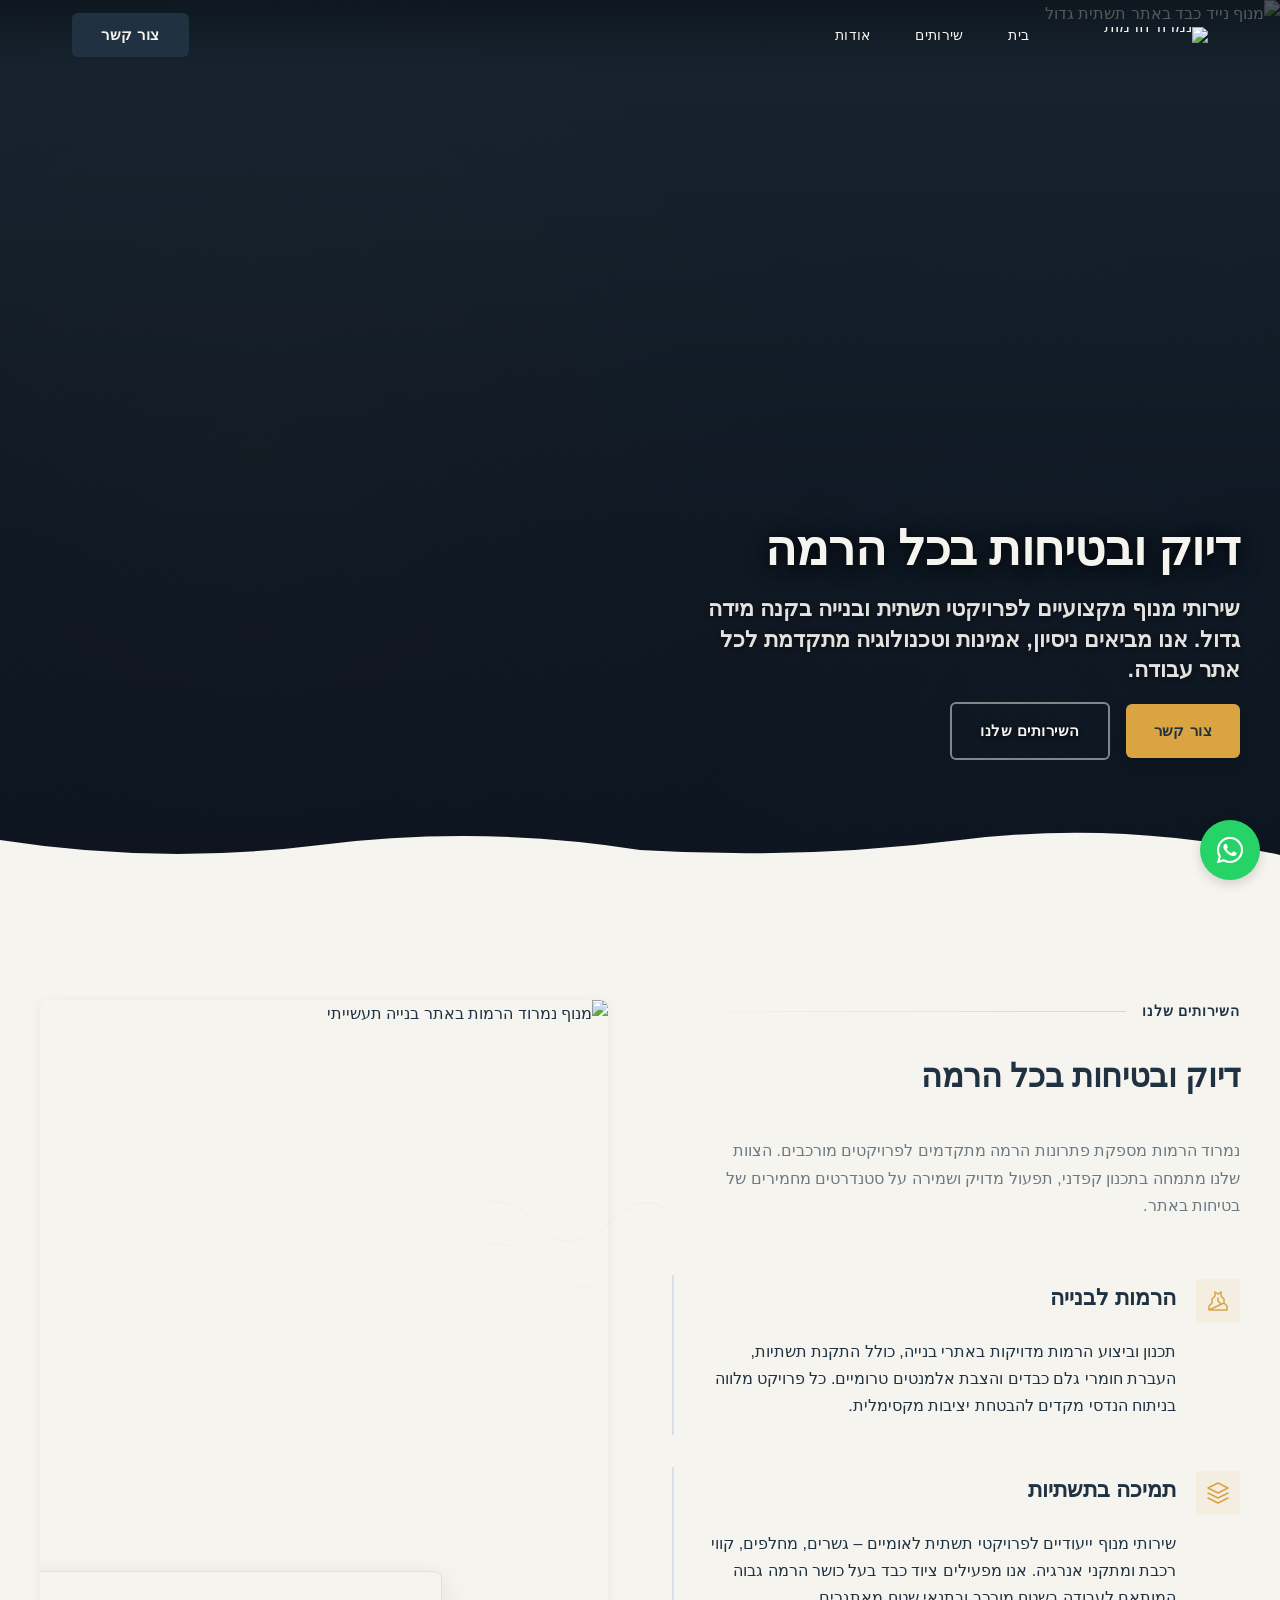
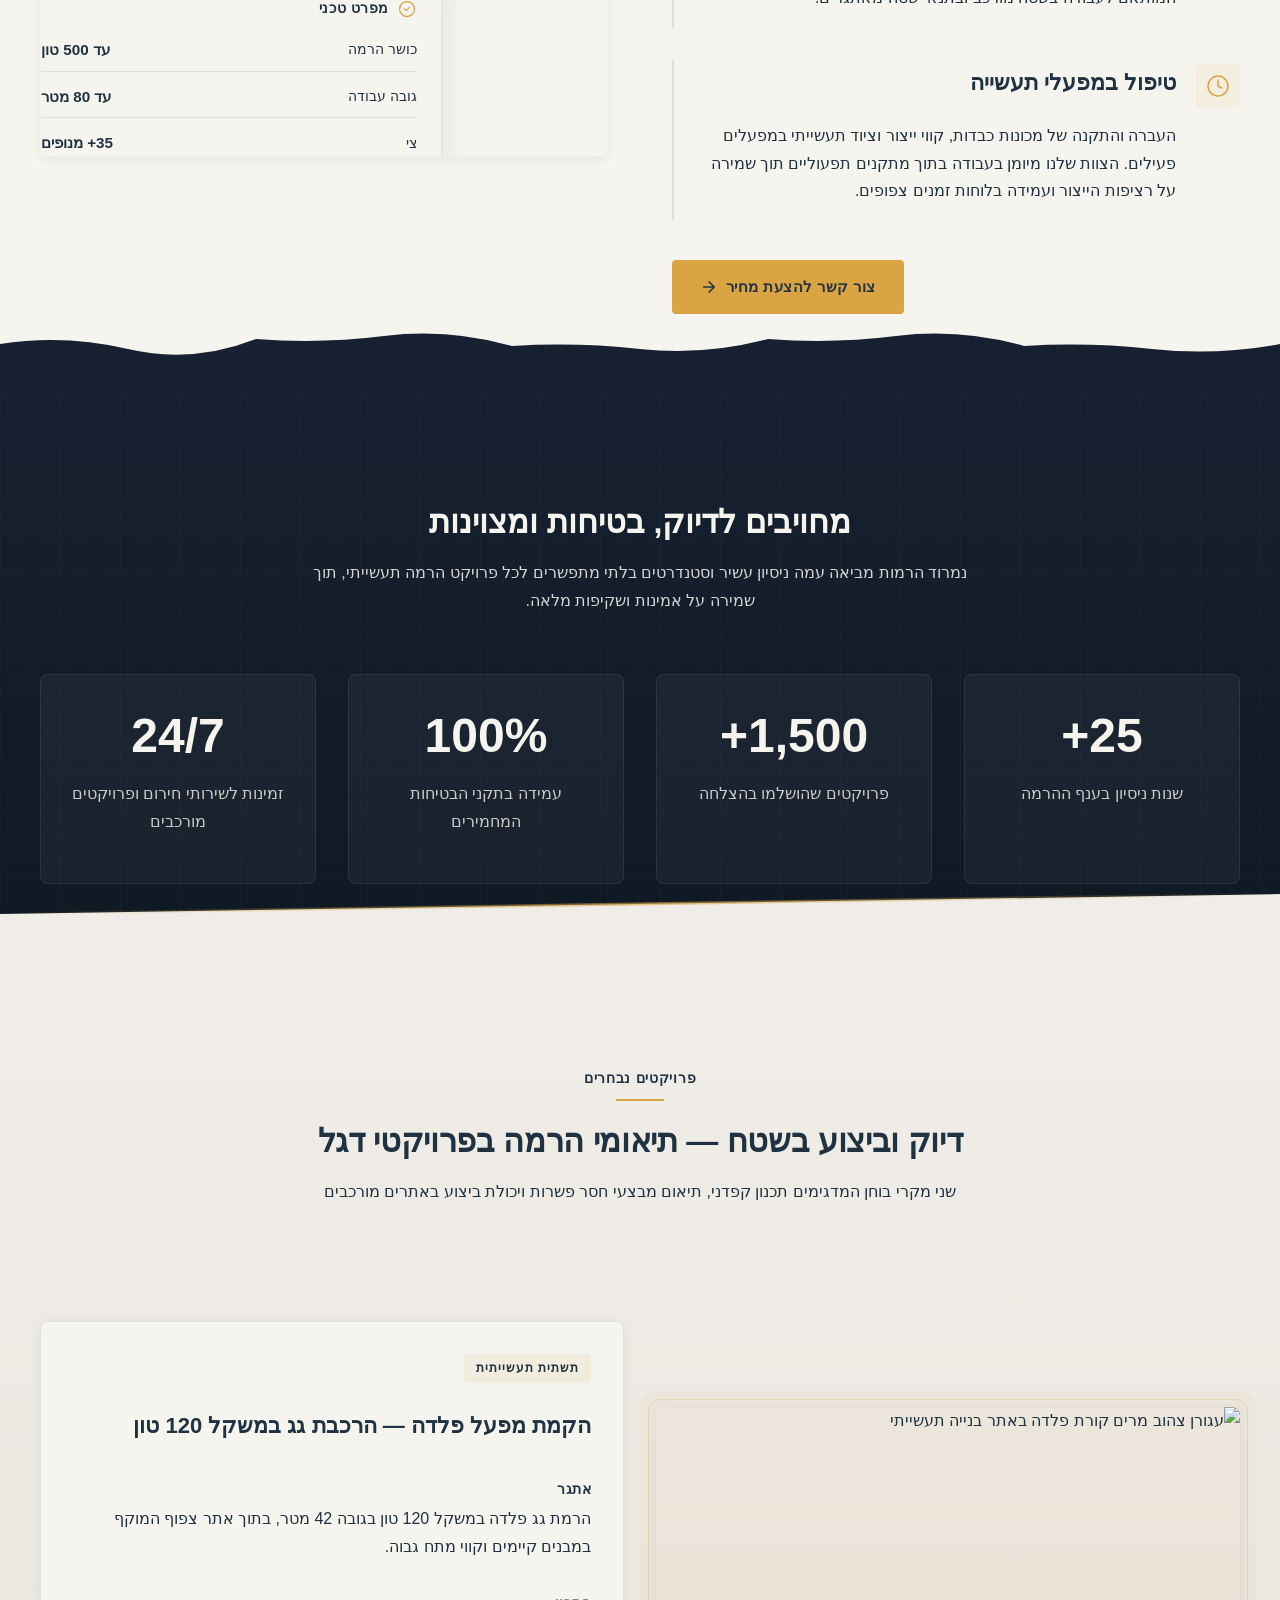
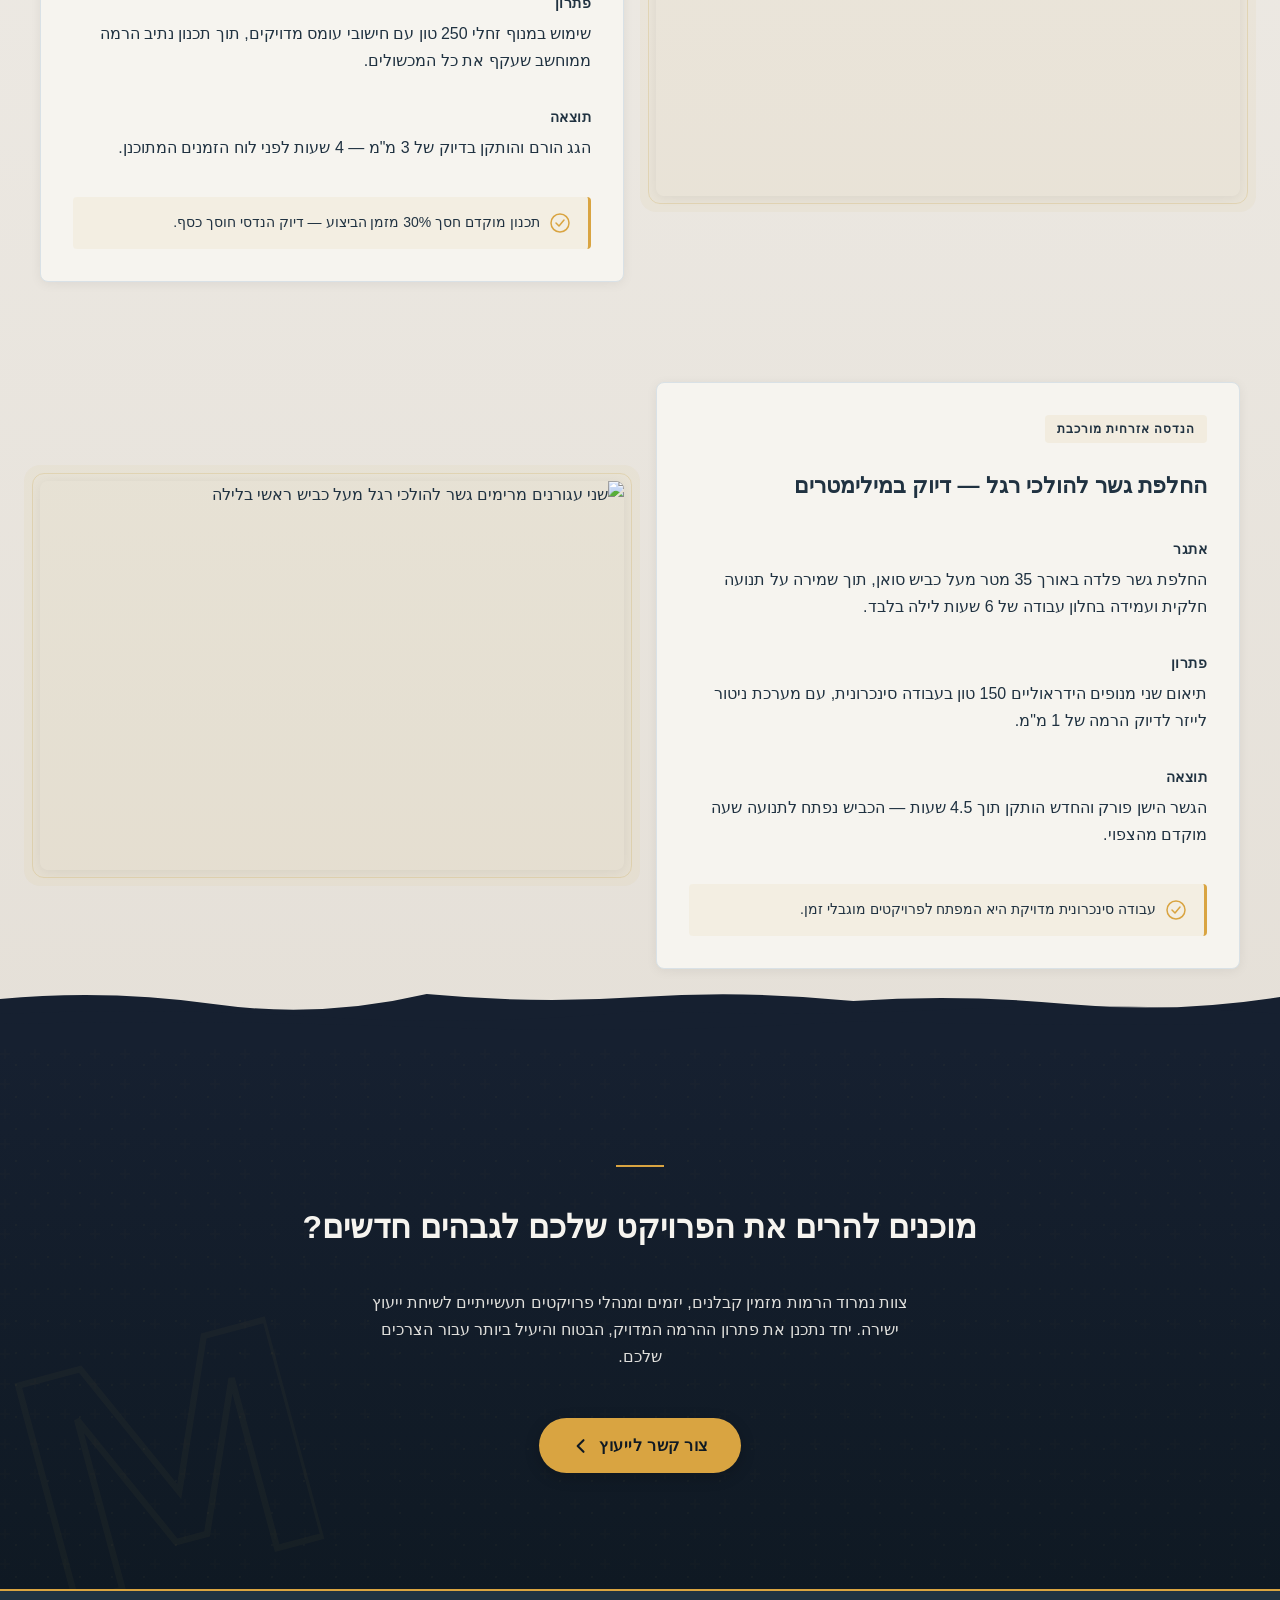
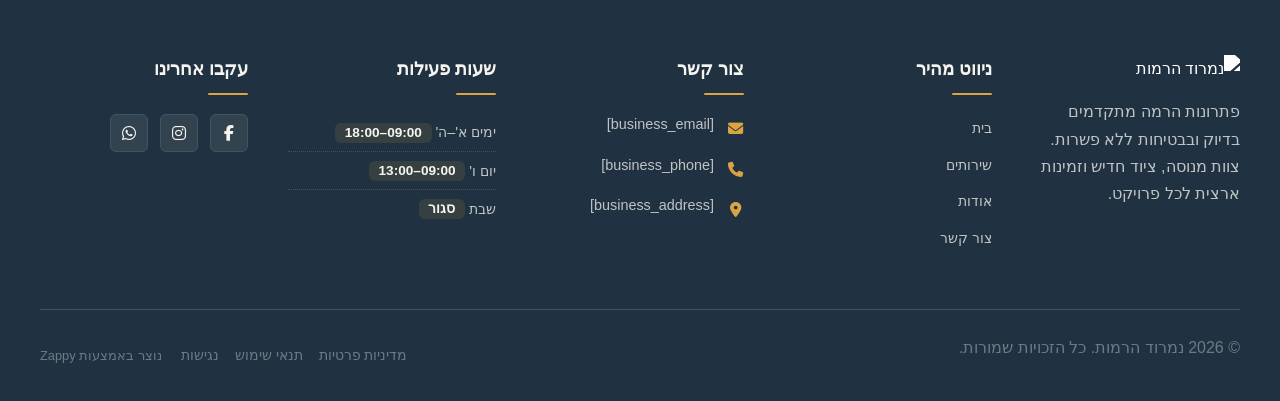
==== public/index.html @ 3853b5ab "Initial website commit" ====
<!doctype html><html dir="rtl" lang="he"><head><meta charset="UTF-8"><meta content="width=device-width,initial-scale=1" name="viewport"><meta content="index, follow" name="robots"><title>הרמה מקצועית בכל גובה — נמרוד הרמות</title><meta content="שירותי עגורן תעשייתיים בדגש על בטיחות ודיוק ללא פשרות. נמרוד הרמות מביאה ניסיון עשיר ופתרונות הרמה מותאמים אישית לכל פרויקט. צרו קשר עוד היום לקבלת הצעת מחיר משתלמת." name="description"><meta content="industrial crane services, שירותי עגורן, הרמות מקצועיות, crane maintenance services, crane and rigging services" name="keywords"><link href="/assets/favicon.ico" rel="icon" type="image/x-icon"><link href="/assets/favicon-16x16.png" rel="icon" type="image/png" sizes="16x16"><link href="/assets/favicon-32x32.png" rel="icon" type="image/png" sizes="32x32"><link href="/assets/favicon-48x48.png" rel="icon" type="image/png" sizes="48x48"><link href="/assets/favicon-192x192.png" rel="icon" type="image/png" sizes="192x192"><link href="/assets/favicon-512x512.png" rel="icon" type="image/png" sizes="512x512"><link href="/assets/apple-touch-icon.png" rel="apple-touch-icon"><script>!function(){"use strict";var t="b3d1b9e7-8349-4e92-a0d1-185c78c007b0",e="https://api.zappy5.com/api/analytics/track",a=18e5,n=2592e6,o=!0,i=!0,r=!0;var s=function(){var e="zappy_visitor_"+t,a=null;try{if(a=localStorage.getItem(e)){var o=JSON.parse(a),i=Date.now();if(i-o.created<n)return o.lastSeen=i,localStorage.setItem(e,JSON.stringify(o)),o.id}}catch(t){console.warn("Zappy Analytics: LocalStorage not available")}var r="zv_"+Date.now()+"_"+Math.random().toString(36).substr(2,9);try{localStorage.setItem(e,JSON.stringify({id:r,created:Date.now(),lastSeen:Date.now()}))}catch(t){}return r}(),c=function(){var e="zappy_session_"+t,n=null;try{if(n=sessionStorage.getItem(e)){var o=JSON.parse(n),i=Date.now();if(i-o.timestamp<a)return o.timestamp=i,sessionStorage.setItem(e,JSON.stringify(o)),o.id}}catch(t){console.warn("Zappy Analytics: SessionStorage not available")}var r="zs_"+Date.now()+"_"+Math.random().toString(36).substr(2,9);try{sessionStorage.setItem(e,JSON.stringify({id:r,timestamp:Date.now()}))}catch(t){}return r}();function l(a,n){n=n||{};var o={website_id:t,event_type:a,page_path:window.location.pathname,referrer:document.referrer||"direct",visitor_id:s,session_id:c,metadata:n};if(navigator.sendBeacon){var i=new Blob([JSON.stringify(o)],{type:"application/json"});navigator.sendBeacon(e,i)}else fetch(e,{method:"POST",headers:{"Content-Type":"application/json"},body:JSON.stringify(o),keepalive:!0}).catch(function(t){console.warn("Zappy Analytics: Failed to track event",t)})}o&&l("pageview",{title:document.title,url:window.location.href}),i&&document.addEventListener("click",function(t){var e=t.target;if("BUTTON"===e.tagName||e.closest("button")){var a="BUTTON"===e.tagName?e:e.closest("button");l("click",{element:"button",text:a.textContent.trim().substring(0,100),id:a.id||null,class:a.className||null})}else if("A"===e.tagName||e.closest("a")){var n="A"===e.tagName?e:e.closest("a");l("navigation",{element:"link",text:n.textContent.trim().substring(0,100),href:n.href,external:n.hostname!==window.location.hostname})}},!0),r&&document.addEventListener("submit",function(t){var e=t.target;l("form_submit",{form_id:e.id||null,form_name:e.name||null,form_action:e.action||null,form_method:e.method||"GET"})},!0);var d=Date.now();window.addEventListener("beforeunload",function(){l("page_unload",{time_on_page:Math.floor((Date.now()-d)/1e3),page_path:window.location.pathname})}),window.zappyAnalytics={track:l,getVisitorId:function(){return s},getSessionId:function(){return c}}}()</script><meta content="הרמה מקצועית בכל גובה — נמרוד הרמות" property="og:title"><meta content="שירותי עגורן תעשייתיים בדגש על בטיחות ודיוק ללא פשרות. נמרוד הרמות מביאה ניסיון עשיר ופתרונות הרמה מותאמים אישית לכל פרויקט. צרו קשר עוד היום לקבלת הצעת מחיר משתלמת." property="og:description"><meta content="summary_large_image" name="twitter:card"><meta content="הרמה מקצועית בכל גובה — נמרוד הרמות" name="twitter:title"><meta content="שירותי עגורן תעשייתיים בדגש על בטיחות ודיוק ללא פשרות. נמרוד הרמות מביאה ניסיון עשיר ופתרונות הרמה מותאמים אישית לכל פרויקט. צרו קשר עוד היום לקבלת הצעת מחיר משתלמת." name="twitter:description"><meta content="website" property="og:type"><meta content="he_IL" property="og:locale"><link href="https://cdnjs.cloudflare.com/ajax/libs/font-awesome/6.4.0/css/all.min.css" rel="stylesheet"><style>.skip-link{position:absolute;top:0;left:0;transform:translateY(-200%);padding:12px 18px;background:var(--bg-dark,#1a1a1a);color:var(--text-light,#fff);font-weight:600;border-radius:0 0 8px 0;z-index:10000}.skip-link:focus{transform:none;outline:2px solid var(--ring,#fff);outline-offset:2px}:focus-visible{outline:2px solid var(--ring,currentColor);outline-offset:3px}</style><link href="/assets/favicon.ico" rel="icon" type="image/x-icon"><link href="/assets/favicon-16x16.png" rel="icon" type="image/png" sizes="16x16"><link href="/assets/favicon-32x32.png" rel="icon" type="image/png" sizes="32x32"><link href="/assets/favicon-48x48.png" rel="icon" type="image/png" sizes="48x48"><link href="/assets/favicon-192x192.png" rel="icon" type="image/png" sizes="192x192"><link href="/assets/favicon-512x512.png" rel="icon" type="image/png" sizes="512x512"><link href="/assets/apple-touch-icon.png" rel="apple-touch-icon"><link href="https://cdn.jsdelivr.net/npm/vanilla-cookieconsent@3/dist/cookieconsent.css" rel="stylesheet"><script src="https://cdn.jsdelivr.net/npm/vanilla-cookieconsent@3/dist/cookieconsent.umd.js"></script><script src="https://cdn.jsdelivr.net/gh/mickidum/acc_toolbar/acctoolbar/acctoolbar.min.js"></script><link href="/styles.css" rel="stylesheet"><script>window.ZAPPY_WEBSITE_ID="b3d1b9e7-8349-4e92-a0d1-185c78c007b0",window.ZAPPY_API_BASE="https://api.zappy5.com"</script><style id="zappy-dropdown-submenu-styles">#navMenu li:has(.sub-menu),.nav-menu li:has(.sub-menu),.navbar li:has(.sub-menu),nav li:has(.sub-menu){position:relative}#navMenu .sub-menu,.nav-menu .sub-menu,.navbar .sub-menu,nav .sub-menu{display:block!important;position:absolute!important;top:100%;left:0;min-width:220px;background:#fff;border-radius:8px;box-shadow:0 8px 25px rgba(0,0,0,.15);padding:8px 0;opacity:0;visibility:hidden;transform:translateY(10px);transition:all .3s ease;z-index:1000;list-style:none;pointer-events:none}#navMenu li:hover>.sub-menu,.nav-menu li:hover>.sub-menu,.navbar li:hover>.sub-menu,nav li:hover>.sub-menu{opacity:1!important;visibility:visible!important;transform:translateY(0)!important;pointer-events:auto!important}.sub-menu li{list-style:none;margin:0;padding:0}.sub-menu a{display:block!important;padding:10px 16px!important;color:var(--text-dark,#333)!important;font-weight:500;text-decoration:none;white-space:nowrap;transition:background-color .2s}.sub-menu .zappy-nav-child>a{padding-left:28px!important;font-size:.9em!important;opacity:.85!important}[dir=rtl] .sub-menu .zappy-nav-child>a,html[lang=ar] .sub-menu .zappy-nav-child>a,html[lang=he] .sub-menu .zappy-nav-child>a{padding-left:10px!important;padding-right:28px!important}.sub-menu .zappy-nav-parent>a{font-weight:600!important}.sub-menu a:hover{background-color:#f5f5f5}[dir=rtl] .nav-menu .sub-menu,[dir=rtl] .navbar .sub-menu,[dir=rtl] nav .sub-menu,html[lang=ar] .nav-menu .sub-menu,html[lang=ar] .navbar .sub-menu,html[lang=ar] nav .sub-menu,html[lang=he] .nav-menu .sub-menu,html[lang=he] .navbar .sub-menu,html[lang=he] nav .sub-menu{left:auto!important;right:0!important}.sub-menu:empty,.sub-menu:not(:has(li)):not(:has(> a)),.sub-menu:not(:has(li:not(.zappy-hidden-menu-item))):not(:has(> a)){display:none!important;opacity:0!important;visibility:hidden!important;pointer-events:none!important}li:has(.menu-group-title):hover>.sub-menu{opacity:1!important;visibility:visible!important;transform:translateY(0)!important;pointer-events:auto!important}#navMenu>li>.menu-group-title,.nav-menu>li>.menu-group-title{display:inline-block;padding:.5rem 1rem;cursor:default;user-select:none}@media (max-width:768px){#navMenu .sub-menu,.nav-menu .sub-menu,.navbar .sub-menu,nav .sub-menu{position:static!important;transform:none!important;box-shadow:none!important;background:0 0!important;max-height:0;overflow:hidden;opacity:0;visibility:hidden;transition:max-height .3s ease,opacity .3s ease;padding:0!important;border-radius:0!important}#navMenu .sub-menu.mobile-expanded,.nav-menu .sub-menu.mobile-expanded,.navbar .sub-menu.mobile-expanded{max-height:none!important;overflow-y:visible!important;opacity:1!important;visibility:visible!important;padding:8px 0 8px 16px!important}[dir=rtl] .sub-menu.mobile-expanded,html[lang=he] .sub-menu.mobile-expanded{padding:8px 16px 8px 0!important}#navMenu li:hover>.sub-menu,.nav-menu li:hover>.sub-menu,.navbar li:hover>.sub-menu,nav li:hover>.sub-menu{opacity:0;visibility:hidden;pointer-events:none}#navMenu li>.sub-menu.mobile-expanded,.nav-menu li>.sub-menu.mobile-expanded,.navbar li>.sub-menu.mobile-expanded,nav li>.sub-menu.mobile-expanded{opacity:1!important;visibility:visible!important;pointer-events:auto!important}#navMenu li:has(.sub-menu),.nav-menu li:has(.sub-menu),.navbar li:has(.sub-menu),nav li:has(.sub-menu){display:flex!important;flex-wrap:wrap!important;align-items:center!important;position:relative!important;min-height:44px!important}#navMenu li:has(.sub-menu)>a,.nav-menu li:has(.sub-menu)>a,.navbar li:has(.sub-menu)>a,nav li:has(.sub-menu)>a{flex:1!important;min-width:0!important}#navMenu li:has(.sub-menu)>.menu-group-title,.nav-menu li:has(.sub-menu)>.menu-group-title,.navbar li:has(.sub-menu)>.menu-group-title,nav li:has(.sub-menu)>.menu-group-title{flex:1!important;min-width:0!important;padding:0!important;line-height:inherit!important}#navMenu li:has(.sub-menu)>.sub-menu,.nav-menu li:has(.sub-menu)>.sub-menu,.navbar li:has(.sub-menu)>.sub-menu,nav li:has(.sub-menu)>.sub-menu{flex-basis:100%!important;width:100%!important}#navMenu li:has(.sub-menu)>a [class*=arrow],#navMenu li:has(.sub-menu)>a [class*=chevron],.nav-menu li:has(.sub-menu)>a .fa-angle-down,.nav-menu li:has(.sub-menu)>a .fa-chevron-down,.nav-menu li:has(.sub-menu)>a [class*=arrow],.nav-menu li:has(.sub-menu)>a [class*=chevron],nav li:has(.sub-menu)>a [class*=arrow],nav li:has(.sub-menu)>a [class*=chevron]{display:none!important;visibility:hidden!important}.mobile-submenu-toggle{display:flex!important;align-items:center!important;justify-content:center!important;width:44px!important;height:auto!important;background:0 0!important;border:none!important;cursor:pointer!important;color:var(--text-light)!important;position:static!important;flex-shrink:0!important;align-self:stretch!important;z-index:2!important;padding:0!important;margin:0!important}.mobile-submenu-toggle::after{content:''!important;width:0!important;height:0!important;border-left:6px solid transparent!important;border-right:6px solid transparent!important;border-top:7px solid currentColor!important;transition:transform .3s ease!important}.mobile-submenu-toggle.expanded::after{transform:rotate(180deg)!important}.sub-menu a{padding:10px 0!important;display:block!important;color:var(--text-light)!important;white-space:normal!important}.sub-menu .zappy-nav-child>a{padding-left:28px!important;font-size:.9em!important;opacity:.85!important}[dir=rtl] .sub-menu .zappy-nav-child>a,html[lang=ar] .sub-menu .zappy-nav-child>a,html[lang=he] .sub-menu .zappy-nav-child>a{padding-left:0!important;padding-right:28px!important}.sub-menu .zappy-nav-parent>a{font-weight:600!important}#navMenu.active,.nav-menu.active{max-width:100vw!important;overflow-x:hidden!important;box-sizing:border-box!important}.navbar .sub-menu li a,.zappy-products-dropdown .sub-menu a,nav.navbar .sub-menu li a{color:var(--text-light)!important}}@media (min-width:769px){.mobile-submenu-toggle{display:none!important}}</style><style id="zappy-widget-visibility">html[dir=rtl] .whatsapp-float{right:20px!important;left:auto!important}html:not([dir]) .whatsapp-float,html[dir=ltr] .whatsapp-float{left:20px!important;right:auto!important}html[dir=rtl] #mic-access-tool-general-button,html[dir=rtl] #mic-init-access-tool #mic-access-tool-general-button,html[dir=rtl] #mic-init-access-tool .mic-access-tool-general-button,html[dir=rtl] ._access-icon,html[dir=rtl] .mic-access-tool-general-button{left:20px!important;right:auto!important}html:not([dir]) #mic-access-tool-general-button,html:not([dir]) #mic-init-access-tool #mic-access-tool-general-button,html:not([dir]) #mic-init-access-tool .mic-access-tool-general-button,html:not([dir]) ._access-icon,html:not([dir]) .mic-access-tool-general-button,html[dir=ltr] #mic-access-tool-general-button,html[dir=ltr] #mic-init-access-tool #mic-access-tool-general-button,html[dir=ltr] #mic-init-access-tool .mic-access-tool-general-button,html[dir=ltr] ._access-icon,html[dir=ltr] .mic-access-tool-general-button{right:20px!important;left:auto!important}@media (max-width:768px){.whatsapp-float{display:flex!important}}@media (min-width:769px){.whatsapp-float{display:flex!important}}@media (max-width:768px){#mic-access-tool-general-button,#mic-init-access-tool #mic-access-tool-general-button,#mic-init-access-tool .mic-access-tool-general-button,._access-icon,.mic-access-tool-general-button{display:flex!important;visibility:visible!important;opacity:1!important;pointer-events:auto!important}#mic-access-tool-box.opened-mic-access-tool,#mic-init-access-tool #mic-access-tool-box.opened-mic-access-tool,.mic-access-tool-box.opened-mic-access-tool{visibility:visible!important;opacity:1!important;pointer-events:auto!important}}@media (min-width:769px){#mic-access-tool-general-button,#mic-init-access-tool #mic-access-tool-general-button,#mic-init-access-tool .mic-access-tool-general-button,._access-icon,.mic-access-tool-general-button{display:flex!important;visibility:visible!important;opacity:1!important;pointer-events:auto!important}#mic-access-tool-box.opened-mic-access-tool,#mic-init-access-tool #mic-access-tool-box.opened-mic-access-tool,.mic-access-tool-box.opened-mic-access-tool{visibility:visible!important;opacity:1!important;pointer-events:auto!important}}</style></head><body><a href="#main" class="skip-link">דלג לתוכן הראשי</a><nav class="navbar" dir="rtl"><button aria-label="Menu" class="mobile-toggle" id="mobileToggle"><svg viewBox="0 0 24 24" fill="none" height="24" width="24" class="hamburger-icon"><path d="M3 12h18M3 6h18M3 18h18" stroke="currentColor" stroke-width="2" stroke-linecap="round"></path></svg> <svg viewBox="0 0 24 24" fill="none" height="24" width="24" class="close-icon" style="display:none"><path d="M18 6L6 18M6 6l12 12" stroke="currentColor" stroke-width="2" stroke-linecap="round"></path></svg></button> <button aria-label="Call" class="phone-header-btn" data-phone="[business_phone]"><svg viewBox="0 0 24 24" fill="currentColor" height="20" width="20"><path d="M22 16.92v3a2 2 0 0 1-2.18 2 19.79 19.79 0 0 1-8.63-3.07 19.5 19.5 0 0 1-6-6 19.79 19.79 0 0 1-3.07-8.67A2 2 0 0 1 4.11 2h3a2 2 0 0 1 2 1.72 12.84 12.84 0 0 0 .7 2.81 2 2 0 0 1-.45 2.11L8.09 9.91a16 16 0 0 0 6 6l1.27-1.27a2 2 0 0 1 2.11-.45 12.84 12.84 0 0 0 2.81.7A2 2 0 0 1 22 16.92z"></path></svg></button><div class="nav-container"><div class="nav-right-group"><div class="nav-brand"><a href="/" class="logo-link"><img alt="נמרוד הרמות" src="/assets/site-----image-1.webp" class="logo"></a></div><ul class="nav-menu" id="navMenu"><li><a href="/">בית</a></li><li><a href="/services">שירותים</a></li><li><a href="/about">אודות</a></li></ul></div><div class="nav-cta-container"><a href="/contact" class="nav-cta-btn">צור קשר</a></div></div></nav><script>window.addEventListener("load",function(){const e=document.querySelector(".navbar, nav, header");if(!e)return void console.log("[Navbar] Navbar element not found");let t=document.getElementById("mobileToggle")||document.querySelector(".mobile-toggle")||document.querySelector(".hamburger")||document.querySelector(".hamburger-menu")||document.querySelector(".menu-toggle")||document.querySelector(".burger-menu")||document.querySelector('[aria-label="Menu"]')||document.querySelector('[aria-label="תפריט"]');const n=document.querySelector(".phone-header-btn"),o=window.getComputedStyle(e);let r=o.backgroundColor;if(console.log("[Navbar] Initial navbar background:",r),"transparent"===r||"rgba(0, 0, 0, 0)"===r||r.startsWith("rgba")&&r.includes(", 0)")){const e=o.backgroundImage;if(e&&"none"!==e)console.log("[Navbar] Navbar has background image/gradient, using dark text"),r="rgb(240, 240, 240)";else{const e=window.getComputedStyle(document.body).backgroundColor;console.log("[Navbar] Navbar transparent, using body background:",e),r=e}}const a=r.match(/\d+/g);if(a&&a.length>=3){const e=(.299*parseInt(a[0])+.587*parseInt(a[1])+.114*parseInt(a[2]))/255;console.log("[Navbar] Mobile button colors preserved from Claude CSS (luminance:",e.toFixed(2)+")");const o=document.createElement("style");o.id="zappy-mobile-nav-fix";document.documentElement.lang;document.documentElement.dir,o.textContent='\n        /* Hide mobile buttons on desktop, show only on mobile */\n        @media (min-width: 769px) {\n          .mobile-toggle,\n          .phone-header-btn {\n            display: none !important;\n          }\n        }\n        \n        /* Show and position mobile buttons correctly on mobile */\n        @media (max-width: 768px) {\n          .navbar,\n          nav.navbar {\n            min-height: 70px !important;\n          }\n\n          .mobile-toggle,\n          .phone-header-btn {\n            position: absolute !important;\n            top: 0 !important;\n            bottom: 0 !important;\n            margin-top: auto !important;\n            margin-bottom: auto !important;\n            transform: none !important;\n            z-index: 1001 !important;\n            display: flex !important;\n            align-items: center !important;\n            justify-content: center !important;\n            width: 36px !important;\n            height: 36px !important;\n            border-radius: 50% !important;\n            border: none !important;\n            cursor: pointer !important;\n            padding: 6px !important;\n            background: none !important;\n            color: var(--nav-text, var(--text-light)) !important;\n            touch-action: manipulation !important;\n            -webkit-tap-highlight-color: transparent !important;\n          }\n\n          html[data-zappy-site-type="ecommerce"] .phone-header-btn,\n          body[data-zappy-site-type="ecommerce"] .phone-header-btn,\n          html[data-zappy-site-type="ecommerce"] header .phone-header-btn,\n          html[data-zappy-site-type="ecommerce"] nav .phone-header-btn {\n            display: none !important;\n            visibility: hidden !important;\n            width: 0 !important;\n            height: 0 !important;\n            min-width: 0 !important;\n            overflow: hidden !important;\n          }\n          \n          /* LTR positioning (default): hamburger LEFT, phone RIGHT */\n          html:not([dir="rtl"]):not([lang="he"]):not([lang="ar"]) .mobile-toggle,\n          html[dir="ltr"] .mobile-toggle {\n            left: 12px !important;\n            right: auto !important;\n          }\n          html:not([dir="rtl"]):not([lang="he"]):not([lang="ar"]) .phone-header-btn,\n          html[dir="ltr"] .phone-header-btn {\n            right: 12px !important;\n            left: auto !important;\n          }\n          \n          /* RTL positioning: hamburger RIGHT, phone LEFT */\n          html[dir="rtl"] .mobile-toggle,\n          html[lang="he"] .mobile-toggle,\n          html[lang="ar"] .mobile-toggle {\n            right: 12px !important;\n            left: auto !important;\n          }\n          html[dir="rtl"] .phone-header-btn,\n          html[lang="he"] .phone-header-btn,\n          html[lang="ar"] .phone-header-btn {\n            left: 12px !important;\n            right: auto !important;\n          }\n          \n          /* CRITICAL: Ensure nav-container has min-height on mobile */\n          /* All children are positioned absolutely/fixed on mobile, so height:auto collapses to 0 */\n          .nav-container {\n            min-height: 70px !important;\n            position: relative !important;\n          }\n          \n          /* Ensure SVG icons are properly sized and inherit color */\n          .mobile-toggle svg,\n          .phone-header-btn svg {\n            width: 24px !important;\n            height: 24px !important;\n            /* Don\'t force display - let JavaScript control hamburger/close toggle */\n          }\n          \n          /* Reset nav-cta-container on mobile - remove desktop box-shadow/padding */\n          /* that creates a visible ghost box when CTA button is hidden */\n          .nav-cta-container {\n            box-shadow: none !important;\n            padding: 0 !important;\n          }\n          \n          /* Hide nav-cta-container entirely on mobile when there\'s no lang-switcher */\n          /* (only the CTA button is inside, and it\'s hidden on mobile) */\n          .nav-cta-container:not(:has(.lang-switcher)) {\n            display: none !important;\n          }\n          \n          /* CRITICAL: Prevent hero image fade gradient from bleeding over headline text */\n          /* The .image-fade-gradient has bottom: -30px (extends below parent) */\n          /* On mobile stacked layout, this overlaps the h1 text below the image */\n          .hero-image-column {\n            overflow: hidden !important;\n          }\n          .image-fade-gradient {\n            bottom: 0 !important;\n          }\n          \n          /* Hide desktop language switcher on mobile - hamburger menu handles it */\n          /* High specificity to override stored CSS */\n          .lang-switcher,\n          .nav-cta-container .lang-switcher,\n          .nav-container .lang-switcher,\n          .navbar .lang-switcher,\n          .navbar .nav-cta-container .lang-switcher {\n            display: none !important;\n          }\n        }\n      ';const r=document.getElementById("zappy-mobile-nav-fix");r&&r.remove(),document.head.appendChild(o),console.log("[Navbar] Critical CSS injected for mobile nav positioning");const i=window.innerWidth<=768;if(t){const e=t.querySelector(".hamburger-icon"),n=t.querySelector(".close-icon");e&&(e.style.setProperty("width","24px","important"),e.style.setProperty("height","24px","important"),e.style.setProperty("display","block","important")),n&&(n.style.setProperty("width","24px","important"),n.style.setProperty("height","24px","important"),n.style.setProperty("display","none","important")),i?(t.style.setProperty("position","absolute","important"),t.style.setProperty("top","0","important"),t.style.setProperty("bottom","0","important"),t.style.setProperty("margin-top","auto","important"),t.style.setProperty("margin-bottom","auto","important"),t.style.setProperty("transform","none","important"),t.style.setProperty("z-index","1001","important"),t.style.removeProperty("left"),t.style.removeProperty("right"),console.log("[Navbar] Mobile toggle positioning applied (mobile viewport)")):(t.style.removeProperty("position"),t.style.removeProperty("top"),t.style.removeProperty("transform"),t.style.removeProperty("z-index"),t.style.removeProperty("left"),t.style.removeProperty("right"),console.log("[Navbar] Desktop viewport - cleared mobile toggle inline positioning"))}if(n){const e=n.querySelector("svg");e&&(e.style.width="24px",e.style.height="24px",e.setAttribute("width","24"),e.setAttribute("height","24")),i?(n.style.setProperty("position","absolute","important"),n.style.setProperty("top","0","important"),n.style.setProperty("bottom","0","important"),n.style.setProperty("margin-top","auto","important"),n.style.setProperty("margin-bottom","auto","important"),n.style.setProperty("transform","none","important"),n.style.setProperty("z-index","1001","important"),n.style.removeProperty("left"),n.style.removeProperty("right"),console.log("[Navbar] Phone button positioning applied (mobile viewport)")):(n.style.removeProperty("position"),n.style.removeProperty("top"),n.style.removeProperty("transform"),n.style.removeProperty("z-index"),n.style.removeProperty("left"),n.style.removeProperty("right"),console.log("[Navbar] Desktop viewport - cleared phone button inline positioning"))}}else console.log("[Navbar] Could not parse background color:",r);t=document.getElementById("mobileToggle")||document.querySelector(".mobile-toggle")||document.querySelector(".hamburger")||document.querySelector(".hamburger-menu")||document.querySelector(".menu-toggle")||document.querySelector(".burger-menu")||document.querySelector('[aria-label="Menu"]')||document.querySelector('[aria-label="תפריט"]');const i=document.getElementById("navMenu")||document.querySelector(".nav-menu")||document.querySelector(".nav-links")||document.querySelector("nav ul:not(.submenu)");if(!t||!i)return void console.log("[Navbar] Mobile toggle or menu not found:",{toggle:!!t,menu:!!i});i.id||(i.id="navMenu"),console.log("[Navbar] Initializing mobile menu...");const l=t.cloneNode(!0);t.parentNode.replaceChild(l,t);var s=0;function p(e){var t=Date.now();t-s<300||(s=t,function(e){e.preventDefault(),e.stopPropagation();const t=l.querySelector(".hamburger-icon"),n=l.querySelector(".close-icon");i.classList.contains("active")?(i.classList.remove("active"),t&&t.style.setProperty("display","block","important"),n&&n.style.setProperty("display","none","important"),document.body.style.overflow="",console.log("[Navbar] Menu closed")):(i.classList.add("active"),t&&t.style.setProperty("display","none","important"),n&&n.style.setProperty("display","block","important"),document.body.style.overflow="hidden",console.log("[Navbar] Menu opened"))}(e))}l.addEventListener("click",p),l.addEventListener("touchend",p),i.querySelectorAll("a").forEach(function(e){e.addEventListener("click",function(){if("#"===this.getAttribute("href"))return;const e=l.querySelector(".hamburger-icon"),t=l.querySelector(".close-icon");i.classList.remove("active"),e&&e.style.setProperty("display","block","important"),t&&t.style.setProperty("display","none","important"),document.body.style.overflow="",console.log("[Navbar] Menu closed (link clicked)")})});var m=i.querySelectorAll(".dropdown-toggle");m.forEach(function(e){e.addEventListener("click",function(e){e.preventDefault(),e.stopPropagation();var t=this.closest(".nav-dropdown");t&&(t.parentNode.querySelectorAll(".nav-dropdown.open").forEach(function(e){e!==t&&e.classList.remove("open")}),t.classList.toggle("open"),console.log("[Navbar] Dropdown toggled:",t.classList.contains("open")?"open":"closed"))})}),document.addEventListener("click",function(e){e.target.closest(".nav-dropdown")||document.querySelectorAll(".nav-dropdown.open").forEach(function(e){e.classList.remove("open")})}),console.log("[Navbar] Dropdown handlers initialized for "+m.length+" dropdowns"),n&&n.addEventListener("click",function(){const e=document.querySelectorAll('a[href^="tel:"]'),t=e.length>0?e[0].getAttribute("href").replace("tel:",""):"[business_phone]";window.location.href="tel:"+t,console.log("[Navbar] Phone button clicked")}),console.log("[Navbar] Mobile menu initialized successfully")})</script><main id="main"><section class="index-hero-section" data-band-index="0" data-layout-spec="בית-hero" data-hero-type="fullscreen-scrim"><div class="index-hero-section__bg-wrapper"><img alt="מנוף נייד כבד באתר תשתית גדול" src="/assets/site-index-hero-image-1.webp" class="index-hero-section__bg-img" data-context="A dramatic aerial photograph of a heavy-duty mobile crane operating at a large-scale infrastructure construction site during golden hour. The crane boom extends diagonally across the frame against a deep slate-blue sky with wispy clouds. Below, the construction site shows precise geometric foundations and structural steel. The lighting emphasizes the scale and precision of the operation, with warm amber accents on the machinery contrasting against cool industrial shadows." data-placeholder="index-hero-image-1" height="600" loading="eager" width="1200" data-hero-bg="true" fetchpriority="high"></div><div class="index-hero-section__scrim" aria-hidden="true"></div><div class="index-hero-section__texture" aria-hidden="true"></div><div class="index-hero-section__overlay"><div class="index-hero-section__content"><h1 class="index-hero-section__headline">דיוק ובטיחות בכל הרמה</h1><h3 class="index-hero-section__subtitle">שירותי מנוף מקצועיים לפרויקטי תשתית ובנייה בקנה מידה גדול. אנו מביאים ניסיון, אמינות וטכנולוגיה מתקדמת לכל אתר עבודה.</h3><div class="index-hero-section__cta-group"><a href="/contact" class="index-hero-section__cta index-hero-section__cta--primary">צור קשר</a> <a href="/services" class="index-hero-section__cta index-hero-section__cta--secondary">השירותים שלנו</a></div></div></div><div class="index-hero-section__divider-wrapper" aria-hidden="true" data-no-icon-edit="true"><svg viewBox="0 0 1200 80" xmlns="http://www.w3.org/2000/svg" preserveAspectRatio="none"><defs><linearGradient id="hero-divider-grad" x1="0%" x2="100%" y1="0%" y2="100%"><stop offset="0%" stop-color="var(--bg-light)" stop-opacity="0.1"></stop><stop offset="100%" stop-color="var(--bg-light)" stop-opacity="0.95"></stop></linearGradient></defs><path d="M0,80 L0,20 Q150,45 300,25 T600,30 Q750,40 900,20 T1200,35 L1200,80 Z" fill="var(--bg-light)"></path></svg></div></section><section class="index-services-section" data-band-index="1" data-layout-spec="בית-services" dir="rtl"><div class="index-services-container"><div class="index-services-content"><div class="section-label-wrapper"><span class="section-label">השירותים שלנו</span><div class="gold-rule" aria-hidden="true"></div></div><h2 class="section-title">דיוק ובטיחות בכל הרמה</h2><p class="section-description">נמרוד הרמות מספקת פתרונות הרמה מתקדמים לפרויקטים מורכבים. הצוות שלנו מתמחה בתכנון קפדני, תפעול מדויק ושמירה על סטנדרטים מחמירים של בטיחות באתר.</p><div class="services-list"><div class="service-item"><div class="service-icon-wrapper"><svg viewBox="0 0 24 24" xmlns="http://www.w3.org/2000/svg" fill="none" data-element-type="icon" data-icon-type="svg"><path d="M3 21V17L6 14M6 14V10L9 7M9 7V3L12 5M12 5L15 3V7M15 7L18 10V14M18 14L21 17V21H3Z" stroke="currentColor" stroke-width="1.5" stroke-linecap="round" stroke-linejoin="round"></path><path d="M12 9V12L15 15" stroke="currentColor" stroke-width="1.5" stroke-linecap="round" stroke-linejoin="round"></path></svg></div><div class="service-text"><h3 class="service-title">הרמות לבנייה</h3><p class="service-desc">תכנון וביצוע הרמות מדויקות באתרי בנייה, כולל התקנת תשתיות, העברת חומרי גלם כבדים והצבת אלמנטים טרומיים. כל פרויקט מלווה בניתוח הנדסי מקדים להבטחת יציבות מקסימלית.</p></div></div><div class="service-item"><div class="service-icon-wrapper"><svg viewBox="0 0 24 24" xmlns="http://www.w3.org/2000/svg" fill="none" data-element-type="icon" data-icon-type="svg"><path d="M12 2L2 7L12 12L22 7L12 2Z" stroke="currentColor" stroke-width="1.5" stroke-linecap="round" stroke-linejoin="round"></path><path d="M2 17L12 22L22 17" stroke="currentColor" stroke-width="1.5" stroke-linecap="round" stroke-linejoin="round"></path><path d="M2 12L12 17L22 12" stroke="currentColor" stroke-width="1.5" stroke-linecap="round" stroke-linejoin="round"></path></svg></div><div class="service-text"><h3 class="service-title">תמיכה בתשתיות</h3><p class="service-desc">שירותי מנוף ייעודיים לפרויקטי תשתית לאומיים – גשרים, מחלפים, קווי רכבת ומתקני אנרגיה. אנו מפעילים ציוד כבד בעל כושר הרמה גבוה המותאם לעבודה בשטח מורכב ובתנאי שטח מאתגרים.</p></div></div><div class="service-item"><div class="service-icon-wrapper"><svg viewBox="0 0 24 24" xmlns="http://www.w3.org/2000/svg" fill="none" data-element-type="icon" data-icon-type="svg"><path d="M12 22C17.5228 22 22 17.5228 22 12C22 6.47715 17.5228 2 12 2C6.47715 2 2 6.47715 2 12C2 17.5228 6.47715 22 12 22Z" stroke="currentColor" stroke-width="1.5" stroke-linecap="round" stroke-linejoin="round"></path><path d="M12 6V12L16 14" stroke="currentColor" stroke-width="1.5" stroke-linecap="round" stroke-linejoin="round"></path></svg></div><div class="service-text"><h3 class="service-title">טיפול במפעלי תעשייה</h3><p class="service-desc">העברה והתקנה של מכונות כבדות, קווי ייצור וציוד תעשייתי במפעלים פעילים. הצוות שלנו מיומן בעבודה בתוך מתקנים תפעוליים תוך שמירה על רציפות הייצור ועמידה בלוחות זמנים צפופים.</p></div></div></div><a href="/contact" class="cta-button"><span>צור קשר להצעת מחיר</span> <svg viewBox="0 0 24 24" xmlns="http://www.w3.org/2000/svg" fill="none" data-element-type="icon" data-icon-type="svg" height="18" width="18"><path d="M5 12H19M19 12L12 5M19 12L12 19" stroke="currentColor" stroke-width="2" stroke-linecap="round" stroke-linejoin="round"></path></svg></a></div><div class="index-services-media"><div class="image-wrapper"><img alt="מנוף נמרוד הרמות באתר בנייה תעשייתי" src="/assets/site-index-services-image-1.webp" class="main-image" data-context="Aerial view of a large industrial crane lifting heavy steel beams on a construction site during golden hour, with soft dramatic lighting, cinematic depth of field, and expansive urban landscape in the background. The crane is painted in dark blue and gold accents, emphasizing precision and safety." data-placeholder="index-services-image-1" height="400" loading="lazy" width="600" decoding="async"><div class="spec-panel"><div class="spec-header"><svg viewBox="0 0 24 24" xmlns="http://www.w3.org/2000/svg" fill="none" data-element-type="icon" data-icon-type="svg" height="20" width="20"><path d="M9 12L11 14L15 10M21 12C21 16.9706 16.9706 21 12 21C7.02944 21 3 16.9706 3 12C3 7.02944 7.02944 3 12 3C16.9706 3 21 7.02944 21 12Z" stroke="currentColor" stroke-width="1.5" stroke-linecap="round" stroke-linejoin="round"></path></svg> <span>מפרט טכני</span></div><div class="spec-details"><div class="spec-row"><span class="spec-label">כושר הרמה</span> <span class="spec-value">עד 500 טון</span></div><div class="spec-row"><span class="spec-label">גובה עבודה</span> <span class="spec-value">עד 80 מטר</span></div><div class="spec-row"><span class="spec-label">צי</span> <span class="spec-value">35+ מנופים</span></div></div></div></div><div class="contour-decoration" aria-hidden="true"><svg viewBox="0 0 200 300" xmlns="http://www.w3.org/2000/svg" fill="none"><path d="M-20,50 Q30,45 60,80 T140,70 T220,90" stroke="var(--accent)" stroke-width="1" fill="none" opacity="0.15"></path><path d="M-20,100 Q50,90 80,130 T160,110 T220,140" stroke="var(--accent)" stroke-width="1" fill="none" opacity="0.1"></path><path d="M-20,150 Q40,140 70,180 T150,160 T220,190" stroke="var(--accent)" stroke-width="1" fill="none" opacity="0.08"></path></svg></div></div></div><div class="index-services-divider-wrapper" aria-hidden="true" data-no-icon-edit="true"><svg viewBox="0 0 1200 80" xmlns="http://www.w3.org/2000/svg" preserveAspectRatio="none"><path d="M0,80 L0,30 Q60,20 120,35 T240,25 Q300,30 360,22 T480,32 Q540,28 600,35 T720,25 Q780,30 840,22 T960,32 Q1020,28 1080,35 T1200,30 L1200,80 Z" fill="#162030"></path></svg></div></section><section class="index-stats-section" data-band-index="2" data-layout-spec="בית-stats"><div class="index-stats-section__bg-pattern" aria-hidden="true"></div><div class="index-stats-section__container"><div class="index-stats-section__intro"><h2 class="index-stats-section__title">מחויבים לדיוק, בטיחות ומצוינות</h2><p class="index-stats-section__subtitle">נמרוד הרמות מביאה עמה ניסיון עשיר וסטנדרטים בלתי מתפשרים לכל פרויקט הרמה תעשייתי, תוך שמירה על אמינות ושקיפות מלאה.</p></div><div class="index-stats-section__grid"><div class="index-stats-section__metric"><div class="index-stats-section__metric-number"><span class="index-stats-section__metric-value" data-count="25">25+</span></div><p class="index-stats-section__metric-label">שנות ניסיון בענף ההרמה</p></div><div class="index-stats-section__metric"><div class="index-stats-section__metric-number"><span class="index-stats-section__metric-value" data-count="1500">1,500+</span></div><p class="index-stats-section__metric-label">פרויקטים שהושלמו בהצלחה</p></div><div class="index-stats-section__metric"><div class="index-stats-section__metric-number"><span class="index-stats-section__metric-value" data-count="100">100%</span></div><p class="index-stats-section__metric-label">עמידה בתקני הבטיחות המחמירים</p></div><div class="index-stats-section__metric"><div class="index-stats-section__metric-number"><span class="index-stats-section__metric-value" data-count="24">24/7</span></div><p class="index-stats-section__metric-label">זמינות לשירותי חירום ופרויקטים מורכבים</p></div></div></div><div class="index-stats-section__divider-wrapper" aria-hidden="true" data-no-icon-edit="true"><svg viewBox="0 0 1200 80" xmlns="http://www.w3.org/2000/svg" preserveAspectRatio="none"><defs><linearGradient id="goldGlow" x1="0%" x2="100%" y1="0%" y2="0%"><stop offset="0%" stop-color="#D9A441" stop-opacity="0"></stop><stop offset="50%" stop-color="#D9A441" stop-opacity="0.6"></stop><stop offset="100%" stop-color="#D9A441" stop-opacity="0"></stop></linearGradient></defs><path d="M0,80 L0,30 L1200,10 L1200,80 Z" fill="#F0EDE8"></path><path d="M0,30 L1200,10" stroke="url(#goldGlow)" stroke-width="3" fill="#F0EDE8"></path></svg></div></section><section class="index-case-studies-section" data-band-index="3" data-layout-spec="בית-case-studies"><div class="index-case-studies-section__container"><div class="index-case-studies-section__header"><span class="index-case-studies-section__label">פרויקטים נבחרים</span><h2 class="index-case-studies-section__title">דיוק וביצוע בשטח — תיאומי הרמה בפרויקטי דגל</h2><p class="index-case-studies-section__subtitle">שני מקרי בוחן המדגימים תכנון קפדני, תיאום מבצעי חסר פשרות ויכולת ביצוע באתרים מורכבים</p></div><div class="index-case-studies-section__row index-case-studies-section__row--image-start"><div class="index-case-studies-section__image-wrapper"><img alt="עגורן צהוב מרים קורת פלדה באתר בנייה תעשייתי" src="/assets/site-index-case-studies-image-1.webp" data-context="Aerial view of a massive industrial construction site with a yellow mobile crane lifting a heavy steel beam, surrounded by scaffolding and workers in safety gear, clear blue sky" data-placeholder="index-case-studies-image-1" height="400" loading="lazy" width="600" decoding="async"><div class="index-case-studies-section__image-frame"></div><div class="index-case-studies-section__image-backplate"></div></div><div class="index-case-studies-section__text-panel"><span class="index-case-studies-section__project-tag">תשתית תעשייתית</span><h3 class="index-case-studies-section__project-title">הקמת מפעל פלדה — הרכבת גג במשקל 120 טון</h3><div class="index-case-studies-section__summary"><div class="index-case-studies-section__summary-item"><h4 class="index-case-studies-section__summary-label">אתגר</h4><p class="index-case-studies-section__summary-text">הרמת גג פלדה במשקל 120 טון בגובה 42 מטר, בתוך אתר צפוף המוקף במבנים קיימים וקווי מתח גבוה.</p></div><div class="index-case-studies-section__summary-item"><h4 class="index-case-studies-section__summary-label">פתרון</h4><p class="index-case-studies-section__summary-text">שימוש במנוף זחלי 250 טון עם חישובי עומס מדויקים, תוך תכנון נתיב הרמה ממוחשב שעקף את כל המכשולים.</p></div><div class="index-case-studies-section__summary-item"><h4 class="index-case-studies-section__summary-label">תוצאה</h4><p class="index-case-studies-section__summary-text">הגג הורם והותקן בדיוק של 3 מ"מ — 4 שעות לפני לוח הזמנים המתוכנן.</p></div></div><div class="index-case-studies-section__takeaway"><svg viewBox="0 0 20 20" xmlns="http://www.w3.org/2000/svg" fill="none" data-element-type="icon" data-icon-type="svg" height="20" width="20" aria-hidden="true"><circle cx="10" cy="10" r="9" stroke="currentColor" stroke-width="1.5"></circle><path d="M6 10L9 13L14 7" stroke="currentColor" stroke-width="1.5" stroke-linecap="round" stroke-linejoin="round"></path></svg> <span>תכנון מוקדם חסך 30% מזמן הביצוע — דיוק הנדסי חוסך כסף.</span></div></div></div><div class="index-case-studies-section__row index-case-studies-section__row--text-start"><div class="index-case-studies-section__text-panel"><span class="index-case-studies-section__project-tag">הנדסה אזרחית מורכבת</span><h3 class="index-case-studies-section__project-title">החלפת גשר להולכי רגל — דיוק במילימטרים</h3><div class="index-case-studies-section__summary"><div class="index-case-studies-section__summary-item"><h4 class="index-case-studies-section__summary-label">אתגר</h4><p class="index-case-studies-section__summary-text">החלפת גשר פלדה באורך 35 מטר מעל כביש סואן, תוך שמירה על תנועה חלקית ועמידה בחלון עבודה של 6 שעות לילה בלבד.</p></div><div class="index-case-studies-section__summary-item"><h4 class="index-case-studies-section__summary-label">פתרון</h4><p class="index-case-studies-section__summary-text">תיאום שני מנופים הידראוליים 150 טון בעבודה סינכרונית, עם מערכת ניטור לייזר לדיוק הרמה של 1 מ"מ.</p></div><div class="index-case-studies-section__summary-item"><h4 class="index-case-studies-section__summary-label">תוצאה</h4><p class="index-case-studies-section__summary-text">הגשר הישן פורק והחדש הותקן תוך 4.5 שעות — הכביש נפתח לתנועה שעה מוקדם מהצפוי.</p></div></div><div class="index-case-studies-section__takeaway"><svg viewBox="0 0 20 20" xmlns="http://www.w3.org/2000/svg" fill="none" data-element-type="icon" data-icon-type="svg" height="20" width="20" aria-hidden="true"><circle cx="10" cy="10" r="9" stroke="currentColor" stroke-width="1.5"></circle><path d="M6 10L9 13L14 7" stroke="currentColor" stroke-width="1.5" stroke-linecap="round" stroke-linejoin="round"></path></svg> <span>עבודה סינכרונית מדויקת היא המפתח לפרויקטים מוגבלי זמן.</span></div></div><div class="index-case-studies-section__image-wrapper"><img alt="שני עגורנים מרימים גשר להולכי רגל מעל כביש ראשי בלילה" src="/assets/site-index-case-studies-image-2.webp" data-context="Night-time industrial scene with two large mobile cranes working in perfect synchronization to lift a pedestrian bridge over a wide urban highway, laser guides visible, city lights in background" data-placeholder="index-case-studies-image-2" height="400" loading="lazy" width="600" decoding="async"><div class="index-case-studies-section__image-frame"></div><div class="index-case-studies-section__image-backplate"></div></div></div></div><div class="index-case-studies-section__divider-wrapper"><svg viewBox="0 0 1200 80" xmlns="http://www.w3.org/2000/svg" aria-hidden="true" data-no-icon-edit="true" preserveAspectRatio="none"><defs><linearGradient id="index-case-studies-mist-fade" x1="0%" x2="0%" y1="0%" y2="100%"><stop offset="0%" stop-color="#F6F4EF" stop-opacity="0"></stop><stop offset="60%" stop-color="#F6F4EF" stop-opacity="0.4"></stop><stop offset="100%" stop-color="#203241" stop-opacity="1"></stop></linearGradient></defs><path d="M0,80 L0,30 Q100,20 200,35 T400,25 Q500,35 600,28 T800,32 Q900,25 1000,35 T1200,28 L1200,80 Z" fill="#162030"></path><path d="M0,80 L0,45 Q150,38 300,48 T600,42 Q750,48 900,40 T1200,45 L1200,80 Z" fill="#162030" fill-opacity="0.5"></path><path d="M0,80 L0,55 Q200,50 400,58 T800,52 Q1000,58 1200,54 L1200,80 Z" fill="#162030"></path></svg></div></section><section class="index-cta-section" data-band-index="4" data-layout-spec="בית-cta" data-hero-type="fullscreen-scrim" dir="rtl"><div class="index-cta-section__bg-pattern" aria-hidden="true"></div><div class="index-cta-section__watermark" aria-hidden="true"><svg viewBox="0 0 200 200" xmlns="http://www.w3.org/2000/svg" fill="none"><path d="M40 170V30H80L120 120L160 30H200V170H170V60L130 150H110L70 60V170H40Z" stroke="currentColor" stroke-width="4" fill="none"></path></svg></div><div class="index-cta-section__container"><div class="index-cta-section__accent-line" aria-hidden="true"></div><h2 class="index-cta-section__title">מוכנים להרים את הפרויקט שלכם לגבהים חדשים?</h2><p class="index-cta-section__description">צוות נמרוד הרמות מזמין קבלנים, יזמים ומנהלי פרויקטים תעשייתיים לשיחת ייעוץ ישירה. יחד נתכנן את פתרון ההרמה המדויק, הבטוח והיעיל ביותר עבור הצרכים שלכם.</p><a href="/contact" class="btn-pill index-cta-section__btn"><span>צור קשר לייעוץ</span> <svg viewBox="0 0 24 24" xmlns="http://www.w3.org/2000/svg" fill="none" height="20" width="20" aria-hidden="true"><path d="M15 19L8 12L15 5" stroke="currentColor" stroke-width="2.5" stroke-linecap="round" stroke-linejoin="round"></path></svg></a></div></section></main><footer class="site-footer" role="contentinfo"><div class="footer-container"><div class="footer-grid"><div class="footer-col footer-brand-col"><img alt="נמרוד הרמות" src="/assets/crane-services-logo.webp" class="logo"><p class="footer-tagline">פתרונות הרמה מתקדמים בדיוק ובבטיחות ללא פשרות. צוות מנוסה, ציוד חדיש וזמינות ארצית לכל פרויקט.</p></div><div class="footer-col footer-links-col"><h4>ניווט מהיר</h4><ul class="footer-links"><li><a href="/">בית</a></li><li><a href="/services">שירותים</a></li><li><a href="/about">אודות</a></li><li><a href="/contact">צור קשר</a></li></ul></div><div class="footer-col footer-contact-col"><h4>צור קשר</h4><ul class="footer-contact"><li><span class="contact-icon"><i class="fas fa-envelope"></i></span> <span class="contact-text"><a href="mailto:[business_email]">[business_email]</a></span></li><li><span class="contact-icon"><i class="fas fa-phone"></i></span> <span class="contact-text"><a href="tel:[business_phone]">[business_phone]</a></span></li><li><a href="/"><span class="contact-icon"><i class="fas fa-map-marker-alt"></i></span> <span class="contact-text">[business_address]</span></a></li></ul></div><div class="footer-col footer-hours-col"><h4>שעות פעילות</h4><ul class="footer-hours"><li><a href="/"><span class="hours-day">ימים א'–ה'</span> <span class="hours-time">09:00–18:00</span></a></li><li><a href="/"><span class="hours-day">יום ו'</span> <span class="hours-time">09:00–13:00</span></a></li><li><a href="/"><span class="hours-day">שבת</span> <span class="hours-time">סגור</span></a></li></ul></div><div class="footer-col footer-social-col"><h4>עקבו אחרינו</h4><div class="footer-social"><a href="#" aria-label="Facebook" data-zappy-social-placeholder="true"><i class="fab fa-facebook-f"></i></a> <a href="#" aria-label="Instagram" data-zappy-social-placeholder="true"><i class="fab fa-instagram"></i></a> <a href="#" aria-label="WhatsApp" data-zappy-social-placeholder="true"><i class="fab fa-whatsapp"></i></a></div></div></div><div class="footer-bottom"><div class="footer-bottom-left"><p class="footer-copyright">© 2026 נמרוד הרמות. כל הזכויות שמורות.</p></div><div class="footer-bottom-right"><nav class="footer-legal" aria-label="קישורים משפטיים"><a href="/privacy">מדיניות פרטיות</a> <a href="/terms">תנאי שימוש</a> <a href="/accessibility">נגישות</a></nav><a href="https://zappy5.com" class="zappy-attribution" target="_blank">נוצר באמצעות Zappy</a></div></div></div></footer><a href="https://wa.me/[whatsapp_handle]" class="whatsapp-float" aria-label="WhatsApp"><i class="fab fa-whatsapp"></i></a><div data-integration="accessibility:toolbar"></div><script src="/script.js"></script><script id="zappy-mobile-submenu-script">!function(){function e(){if(window.innerWidth>768)return document.querySelectorAll(".mobile-submenu-toggle").forEach(function(e){e.remove()}),void document.querySelectorAll(".sub-menu.mobile-expanded").forEach(function(e){e.classList.remove("mobile-expanded")});document.querySelectorAll(".nav-menu li:has(.sub-menu), nav li:has(.sub-menu), .navbar li:has(.sub-menu), #navMenu li:has(.sub-menu)").forEach(function(e){if(!e.querySelector(".mobile-submenu-toggle")){var t=e.querySelector(".sub-menu"),n=e.querySelector(":scope > a");if(t&&n){var o=document.createElement("button");o.className="mobile-submenu-toggle",o.setAttribute("aria-label","Toggle submenu"),o.setAttribute("type","button"),n.insertAdjacentElement("afterend",o),o.addEventListener("click",function(e){e.preventDefault(),e.stopPropagation(),document.querySelectorAll(".sub-menu.mobile-expanded").forEach(function(e){if(e!==t){e.classList.remove("mobile-expanded");var n=e.parentElement.querySelector(".mobile-submenu-toggle");n&&n.classList.remove("expanded")}}),t.classList.toggle("mobile-expanded"),o.classList.toggle("expanded")})}}})}var t;"loading"===document.readyState?document.addEventListener("DOMContentLoaded",e):e(),window.addEventListener("resize",function(){clearTimeout(t),t=setTimeout(e,250)});var n=new MutationObserver(function(t){t.forEach(function(t){if("attributes"===t.type){var n=t.target;n.classList&&(n.classList.contains("active")||n.classList.contains("open"))&&setTimeout(e,100)}})});setTimeout(function(){document.querySelectorAll(".mobile-menu, .nav-menu, #navMenu, nav").forEach(function(e){n.observe(e,{attributes:!0,attributeFilter:["class","style"]})})},500)}()</script><script id="zappy-navbar-scroll-effect">!function(){var e=document.querySelector("nav.navbar,.navbar:not(.zappy-catalog-menu)"),t=document.querySelector(".zappy-catalog-menu,#zappy-catalog-menu");if(e){var r="rgba(246,244,239,0.85)",o=getComputedStyle(document.documentElement),a=o.getPropertyValue("--text-dark").trim()||"#1a1a1a",s=(o.getPropertyValue("--text-light").trim(),a);e.style.transition="background 0.3s ease,backdrop-filter 0.3s ease,-webkit-backdrop-filter 0.3s ease,box-shadow 0.3s ease",t&&(t.style.transition="background 0.3s ease,backdrop-filter 0.3s ease,-webkit-backdrop-filter 0.3s ease");var n="a,.navbar-brand,.navbar-brand a,.dropdown-toggle,.mobile-toggle,.phone-header-btn,.mobile-hamburger-btn,.mobile-close-btn,.mobile-submenu-toggle,.nav-link",l=["cart-link","login-link","nav-search-toggle","search-toggle"];window.addEventListener("scroll",f,{passive:!0}),window.addEventListener("resize",f,{passive:!0}),f();var i=document.querySelector('section[class*="hero"],[data-hero-type],main:not(.courses-page-main)>section:first-child'),d=!1;if(i){var p=getComputedStyle(i),c=p.backgroundImage;if(c&&"none"!==c)if(-1!==c.indexOf("url(")){var b=p.backgroundColor.match(/\d+/g);d=!(b&&b.length>=3)||h(parseInt(b[0]),parseInt(b[1]),parseInt(b[2]))<.4}else if(-1!==c.indexOf("gradient")){var y=c.match(/rgba?\(\s*(\d+)\s*,\s*(\d+)\s*,\s*(\d+)/g);if(y&&y.length>0){for(var g=0,m=0;m<y.length;m++){var u=y[m].match(/\d+/g);g+=h(parseInt(u[0]),parseInt(u[1]),parseInt(u[2]))}d=g/y.length<.4}else d=!0}else d=!0;else{var k=p.backgroundColor.match(/\d+/g);k&&k.length>=3&&(d=h(parseInt(k[0]),parseInt(k[1]),parseInt(k[2]))<.4)}}d||(window.removeEventListener("scroll",f),window.removeEventListener("resize",f),e.classList.add("scrolled"),window.innerWidth>768&&(e.style.setProperty("--frosted-text",s),e.style.setProperty("background-image","none","important"),e.style.setProperty("background-color",r,"important"),e.style.backdropFilter="blur(12px)",e.style.webkitBackdropFilter="blur(12px)",e.style.boxShadow="0 2px 16px rgba(0,0,0,0.12)",w(e,s)),t&&(t.classList.add("scrolled"),window.innerWidth>768&&(t.style.setProperty("background",r,"important"),t.style.setProperty("backdrop-filter","blur(12px)","important"),t.style.setProperty("-webkit-backdrop-filter","blur(12px)","important"),w(t,s))),window._zappyNavNoDarkHero=!0)}function w(e,t){for(var r=e.querySelectorAll(n),o=0;o<r.length;o++){var a=!1;(r[o].closest(".sub-menu")||r[o].closest(".dropdown-menu"))&&(a=!0);for(var s=0;s<l.length;s++)if(r[o].classList.contains(l[s])){a=!0;break}a||r[o].style.setProperty("color",t,"important")}}function v(e){for(var t=e.querySelectorAll(n),r=0;r<t.length;r++)t[r].closest(".sub-menu")||t[r].closest(".dropdown-menu")||t[r].style.removeProperty("color")}function f(){if(!window._zappyNavNoDarkHero){if(window.innerWidth<=768)return e.classList.remove("scrolled"),v(e),void(t&&(t.classList.remove("scrolled"),v(t)));(window.scrollY||window.pageYOffset)>60?(e.classList.add("scrolled"),e.style.setProperty("background-color",r,"important"),e.style.setProperty("background-image","none","important"),e.style.setProperty("--frosted-text",s),e.style.backdropFilter="blur(12px)",e.style.webkitBackdropFilter="blur(12px)",e.style.boxShadow="0 2px 16px rgba(0,0,0,0.12)",w(e,s),t&&(t.classList.add("scrolled"),t.style.setProperty("background",r,"important"),t.style.setProperty("backdrop-filter","blur(12px)","important"),t.style.setProperty("-webkit-backdrop-filter","blur(12px)","important"),w(t,s))):(e.classList.remove("scrolled"),e.style.setProperty("background-color","transparent","important"),e.style.removeProperty("background-image"),e.style.removeProperty("--frosted-text"),e.style.backdropFilter="none",e.style.webkitBackdropFilter="none",e.style.boxShadow="none",v(e),t&&(t.classList.remove("scrolled"),t.style.setProperty("background","transparent","important"),t.style.setProperty("backdrop-filter","none","important"),t.style.setProperty("-webkit-backdrop-filter","none","important"),v(t)))}}function h(e,t,r){return t/=255,r/=255,.2126*(e=(e/=255)<=.03928?e/12.92:Math.pow((e+.055)/1.055,2.4))+.7152*(t=t<=.03928?t/12.92:Math.pow((t+.055)/1.055,2.4))+.0722*(r=r<=.03928?r/12.92:Math.pow((r+.055)/1.055,2.4))}}()</script></body></html>
---- styles.css ----
/* Self-hosted fonts (Inter + Rubik for multi-language support) */

/* Inter font (English / LTR languages) */
@font-face {
  font-family: 'Inter';
  font-style: normal;
  font-weight: 400;
  font-display: swap;
  src: url('assets/fonts/Inter-Regular.woff2') format('woff2');
}

@font-face {
  font-family: 'Inter';
  font-style: normal;
  font-weight: 500;
  font-display: swap;
  src: url('assets/fonts/Inter-Medium.woff2') format('woff2');
}

@font-face {
  font-family: 'Inter';
  font-style: normal;
  font-weight: 600;
  font-display: swap;
  src: url('assets/fonts/Inter-SemiBold.woff2') format('woff2');
}

@font-face {
  font-family: 'Inter';
  font-style: normal;
  font-weight: 700;
  font-display: swap;
  src: url('assets/fonts/Inter-Bold.woff2') format('woff2');
}

/* Rubik font (Hebrew / RTL languages) */
@font-face {
  font-family: 'Rubik';
  font-style: normal;
  font-weight: 400;
  font-display: swap;
  src: url('assets/fonts/Rubik-Regular.woff2') format('woff2');
}

@font-face {
  font-family: 'Rubik';
  font-style: normal;
  font-weight: 500;
  font-display: swap;
  src: url('assets/fonts/Rubik-Medium.woff2') format('woff2');
}

@font-face {
  font-family: 'Rubik';
  font-style: normal;
  font-weight: 600;
  font-display: swap;
  src: url('assets/fonts/Rubik-SemiBold.woff2') format('woff2');
}

@font-face {
  font-family: 'Rubik';
  font-style: normal;
  font-weight: 700;
  font-display: swap;
  src: url('assets/fonts/Rubik-Bold.woff2') format('woff2');
}
:root {
  --primary: #203241;
  --secondary: #2E5B68;
  --accent: #D9A441;
  --bg-light: #F6F4EF;
  --bg-dark: #203241;
  --text-dark: #203241;
  --text-light: #F6F4EF;
  --text-muted: #6C7A84;
  --border-light: #D9E1E6;
  --border-dark: #3F5562;
  --nav-bg: transparent;
  --nav-text: #F6F4EF;
  --nav-text-hover: #D9A441;
  --radius-sm: 4px;
  --radius-card: 8px;
  --radius-btn: 6px;
  --radius-img: 8px;
  --radius-badge: 999px;
  --radius-input: 6px;
  --shadow-subtle: 0 1px 3px rgba(0,0,0,0.03);
  --shadow-card: 0 2px 12px rgba(0,0,0,0.06);
  --shadow-elevated: 0 8px 30px rgba(0,0,0,0.09);
  --shadow-btn-hover: 0 4px 15px rgba(0,0,0,0.072);
  --spacing-section: 100px;
  --spacing-section-mobile: 60px;
  --spacing-card-padding: 32px;
  --spacing-card-gap: 32px;
  --spacing-element-gap: 16px;
  --transition-default: all 0.3s ease;
  --transition-hover: all 0.3s ease;
}

*, *::before, *::after {
  box-sizing: border-box;
  margin: 0;
  padding: 0;
}

html {
  font-size: 16px !important;
  -webkit-text-size-adjust: 100%;
  -moz-text-size-adjust: 100%;
  text-size-adjust: 100%;
  scroll-behavior: smooth;
}

body {
  font-size: 16px !important;
  line-height: 1.7 !important;
  font-family: 'Rubik', sans-serif;
  color: var(--text-dark);
  background-color: var(--bg-light);
  -webkit-font-smoothing: antialiased;
  -moz-osx-font-smoothing: grayscale;
  text-rendering: optimizeLegibility;
  direction: rtl;
}

img, picture, video, canvas, svg {
  display: block;
  max-width: 100%;
  height: auto;
}

input, button, textarea, select {
  font: inherit;
  color: inherit;
}

button {
  cursor: pointer;
  border: none;
  background: none;
}

ul, ol {
  list-style: none;
}

a {
  color: var(--accent, var(--primary));
  text-decoration: none;
  transition: var(--transition-default);
}

a:hover {
  color: var(--secondary);
  text-decoration: underline;
}

.site-footer a {
  color: inherit;
}

h1, h2, h3, h4, h5, h6 {
  font-family: 'Rubik', sans-serif;
  color: var(--text-dark);
}

h1 {
  font-size: 48px !important;
  font-weight: 700 !important;
  line-height: 1.2 !important;
  margin-bottom: 1rem !important;
  margin-top: 0.5rem !important;
}

h2 {
  font-size: 32px !important;
  font-weight: 600 !important;
  line-height: 1.3 !important;
  margin-bottom: 1rem !important;
  margin-top: 0.5rem !important;
}

h3 {
  font-size: 22px !important;
  font-weight: 600 !important;
  line-height: 1.4 !important;
  margin-bottom: 1rem !important;
  margin-top: 0.5rem !important;
}

p {
  font-size: 16px !important;
  font-weight: 400 !important;
  line-height: 1.7 !important;
  margin-bottom: 1rem !important;
}

small, .small-text {
  font-size: 14px !important;
  font-weight: 400 !important;
  line-height: 1.6 !important;
}

@media (max-width: 1024px) {
  h1 { font-size: 36px !important; }
  h2 { font-size: 28px !important; }
  h3 { font-size: 20px !important; }
  p  { font-size: 15px !important; }
}

@media (max-width: 768px) {
  h1 {
    font-size: 28px !important;
    margin-bottom: 1rem !important;
    margin-top: 0.5rem !important;
  }
  h2 {
    font-size: 22px !important;
    margin-bottom: 1rem !important;
    margin-top: 0.5rem !important;
  }
  h3 {
    font-size: 18px !important;
    margin-bottom: 1rem !important;
    margin-top: 0.5rem !important;
  }
  p  { font-size: 14px !important; }
}

.container {
  max-width: 1200px;
  margin: 0 auto;
  padding: 0 20px;
  width: 100%;
}

.btn {
  display: inline-flex;
  align-items: center;
  justify-content: center;
  gap: 8px;
  border-radius: var(--radius-btn);
  padding: 14px 28px;
  font-weight: 600;
  text-transform: none;
  transition: var(--transition-hover);
  cursor: pointer;
  border: 2px solid transparent;
  font-family: 'Rubik', sans-serif;
  text-decoration: none;
  line-height: 1.4;
}

.btn:hover {
  box-shadow: var(--shadow-btn-hover);
  text-decoration: none;
}

.btn-primary {
  background-color: var(--primary);
  color: var(--text-light);
  border-color: var(--primary);
}

.btn-primary:hover {
  background-color: var(--secondary);
  border-color: var(--secondary);
  color: var(--text-light);
}

.btn-secondary {
  background-color: transparent;
  color: var(--primary);
  border-color: var(--primary);
}

.btn-secondary:hover {
  background-color: var(--primary);
  color: var(--text-light);
}

.whatsapp-float {
  position: fixed;
  bottom: 20px;
  width: 60px;
  height: 60px;
  background: #25D366;
  color: white;
  border-radius: 50%;
  display: flex;
  align-items: center;
  justify-content: center;
  font-size: 30px;
  z-index: 999;
  box-shadow: 0 4px 12px rgba(0,0,0,0.15);
  text-decoration: none;
  transition: transform 0.3s, box-shadow 0.3s;
}

html[dir="rtl"] .whatsapp-float {
  right: 20px;
  left: auto;
}

html[dir="ltr"] .whatsapp-float,
html:not([dir]) .whatsapp-float {
  left: 20px;
  right: auto;
}

.whatsapp-float:hover {
  transform: scale(1.1);
  box-shadow: 0 6px 20px rgba(0,0,0,0.2);
}

/* Navbar Styles */
*, *::before, *::after { box-sizing: border-box; }
.navbar {
  position: fixed;
  top: 0;
  left: 0;
  right: 0;
  z-index: 1000;
  display: flex;
  align-items: center;
  height: 70px;
  padding: 0 20px;
  background: var(--nav-bg, transparent);
  transition: background 0.3s ease;
  direction: rtl;
  will-change: background;
}
.mobile-toggle,
.phone-header-btn {
  display: none;
  background: none;
  border: none;
  cursor: pointer;
  color: var(--nav-text, #F6F4EF);
  padding: 8px;
  transition: color 0.3s ease;
}
.mobile-toggle:hover,
.phone-header-btn:hover {
  color: var(--nav-text-hover, #D9A441);
}
.hamburger-icon,
.close-icon {
  pointer-events: none;
}
.nav-container {
  flex: 1;
  display: flex;
  align-items: center;
  max-width: 1200px;
  margin: 0 auto;
  width: 100%;
}
.nav-brand {
  flex-shrink: 0;
}
.logo-link {
  display: inline-block;
}
.logo {
  max-height: 40px;
  height: auto;
  width: auto;
  display: block;
}
.nav-menu {
  display: flex;
  list-style: none;
  margin: 0;
  padding: 0;
  gap: 32px;
  margin-inline-start: 48px;
}
.nav-menu li {
  margin: 0;
  padding: 0;
}
.nav-menu a {
  text-decoration: none;
  color: var(--nav-text, #F6F4EF);
  font-size: 1rem;
  font-weight: 500;
  letter-spacing: 0.3px;
  position: relative;
  transition: color 0.3s ease;
}
.nav-menu a::after {
  content: '';
  position: absolute;
  bottom: -4px;
  left: 0;
  width: 0;
  height: 2px;
  background: var(--nav-text-hover, #D9A441);
  transition: width 0.3s ease;
}
.nav-menu a:hover,
.nav-menu a:focus-visible {
  color: var(--nav-text-hover, #D9A441);
}
.nav-menu a:hover::after,
.nav-menu a:focus-visible::after {
  width: 100%;
}
.nav-cta-container {
  margin-left: auto; /* pushes CTA to the left end in RTL */
  flex-shrink: 0;
}
.nav-cta-btn {
  display: inline-block;
  background: var(--primary, #203241);
  color: var(--nav-text, #F6F4EF);
  text-decoration: none;
  padding: 14px 28px;
  border-radius: 6px;
  font-weight: 600;
  letter-spacing: 0.5px;
  font-size: 0.95rem;
  transition: all 0.3s ease;
  border: 1px solid transparent;
}
.nav-cta-btn:hover,
.nav-cta-btn:focus-visible {
  background: var(--accent, #D9A441);
  color: #203241;
  box-shadow: 0 4px 15px rgba(0, 0, 0, 0.072);
  transform: translateY(-1px);
}

@media (max-width: 768px) {
  .mobile-toggle,
  .phone-header-btn {
    display: flex;
    align-items: center;
    justify-content: center;
    position: absolute;
    top: 50%;
    transform: translateY(-50%);
    z-index: 10;
  }
  .mobile-toggle {
    right: 20px;
  }
  .phone-header-btn {
    left: 20px;
  }
  .nav-container {
    justify-content: center;
    padding: 0 40px; /* space for icons */
  }
  .nav-menu {
    display: none;
    position: absolute;
    top: 100%;
    left: 0;
    right: 0;
    background: var(--bg-dark, #203241);
    flex-direction: column;
    gap: 24px;
    padding: 24px 20px;
    margin: 0;
    align-items: center;
    box-shadow: 0 20px 30px rgba(0, 0, 0, 0.15);
    
    transform: translateY(-10px);
    transition: opacity 0.25s ease, transform 0.25s ease;
    pointer-events: none;
  }
  .navbar.menu-open .nav-menu {
    display: flex;
    opacity: 1;
    transform: translateY(0);
    pointer-events: auto;
  }
  .navbar.menu-open .hamburger-icon {
    display: none;
  }
  .navbar.menu-open .close-icon {
    display: block;
  }
  .nav-cta-container {
    display: none; /* CTA hidden on mobile, shown inside menu perhaps */
    /* Alternatively you could keep it visible, but it would crowd. 
       Here we hide it – it's added via post-processing. */
  }
  .nav-menu .nav-cta-btn {
    /* A CTA inside menu for mobile could be added, but not required */
  }
}

*, *::before, *::after { box-sizing: border-box; }
.navbar {
  position: fixed;
  top: 0;
  left: 0;
  right: 0;
  z-index: 1000;
  display: flex;
  align-items: center;
  height: 70px;
  padding: 0 20px;
  background: var(--nav-bg, transparent);
  transition: background 0.3s ease;
  direction: rtl;
  will-change: background;
}
.mobile-toggle,
.phone-header-btn {
  display: none;
  background: none;
  border: none;
  cursor: pointer;
  color: var(--nav-text, #F6F4EF);
  padding: 8px;
  transition: color 0.3s ease;
}
.mobile-toggle:hover,
.phone-header-btn:hover {
  color: var(--nav-text-hover, #D9A441);
}
.hamburger-icon,
.close-icon {
  pointer-events: none;
}
.nav-container {
  flex: 1;
  display: flex;
  align-items: center;
  max-width: 1200px;
  margin: 0 auto;
  width: 100%;
}
.nav-brand {
  flex-shrink: 0;
}
.logo-link {
  display: inline-block;
}
.logo {
  max-height: 40px;
  height: auto;
  width: auto;
  display: block;
}
.nav-menu {
  display: flex;
  list-style: none;
  margin: 0;
  padding: 0;
  gap: 32px;
  margin-inline-start: 48px;
}
.nav-menu li {
  margin: 0;
  padding: 0;
}
.nav-menu a {
  text-decoration: none;
  color: var(--nav-text, #F6F4EF);
  font-size: 1rem;
  font-weight: 500;
  letter-spacing: 0.3px;
  position: relative;
  transition: color 0.3s ease;
}
.nav-menu a::after {
  content: '';
  position: absolute;
  bottom: -4px;
  left: 0;
  width: 0;
  height: 2px;
  background: var(--nav-text-hover, #D9A441);
  transition: width 0.3s ease;
}
.nav-menu a:hover,
.nav-menu a:focus-visible {
  color: var(--nav-text-hover, #D9A441);
}
.nav-menu a:hover::after,
.nav-menu a:focus-visible::after {
  width: 100%;
}
.nav-cta-container {
  margin-left: auto; /* pushes CTA to the left end in RTL */
  flex-shrink: 0;
}
.nav-cta-btn {
  display: inline-block;
  background: var(--primary, #203241);
  color: var(--nav-text, #F6F4EF);
  text-decoration: none;
  padding: 14px 28px;
  border-radius: 6px;
  font-weight: 600;
  letter-spacing: 0.5px;
  font-size: 0.95rem;
  transition: all 0.3s ease;
  border: 1px solid transparent;
}
.nav-cta-btn:hover,
.nav-cta-btn:focus-visible {
  background: var(--accent, #D9A441);
  color: #203241;
  box-shadow: 0 4px 15px rgba(0, 0, 0, 0.072);
  transform: translateY(-1px);
}

@media (max-width: 768px) {
  .mobile-toggle,
  .phone-header-btn {
    display: flex;
    align-items: center;
    justify-content: center;
    position: absolute;
    top: 50%;
    transform: translateY(-50%);
    z-index: 10;
  }
  .mobile-toggle {
    right: 20px;
  }
  .phone-header-btn {
    left: 20px;
  }
  .nav-container {
    justify-content: center;
    padding: 0 40px; /* space for icons */
  }
  .nav-menu {
    display: none;
    position: absolute;
    top: 100%;
    left: 0;
    right: 0;
    background: var(--bg-dark, #203241);
    flex-direction: column;
    gap: 24px;
    padding: 24px 20px;
    margin: 0;
    align-items: center;
    box-shadow: 0 20px 30px rgba(0, 0, 0, 0.15);
    
    transform: translateY(-10px);
    transition: opacity 0.25s ease, transform 0.25s ease;
    pointer-events: none;
  }
  .navbar.menu-open .nav-menu {
    display: flex;
    opacity: 1;
    transform: translateY(0);
    pointer-events: auto;
  }
  .navbar.menu-open .hamburger-icon {
    display: none;
  }
  .navbar.menu-open .close-icon {
    display: block;
  }
  .nav-cta-container {
    display: none; /* CTA hidden on mobile, shown inside menu perhaps */
    /* Alternatively you could keep it visible, but it would crowd. 
       Here we hide it – it's added via post-processing. */
  }
  .nav-menu .nav-cta-btn {
    /* A CTA inside menu for mobile could be added, but not required */
  }
}



/* ============================================
   NAVBAR LAYOUT - POST-GENERATION FIXES
   Structural layout only - colors from Claude
   ============================================ */

/* Base navbar styles - structural only, colors from AI */
.navbar {
  position: sticky;
  top: 0;
  width: 100%;
  z-index: 1000;
  /* Background color is set by Claude's CSS - don't override */
  box-shadow: 0 2px 4px rgba(0,0,0,0.1);
}

/* ============================================
   DESKTOP LAYOUT (>768px)
   ============================================ */

/* Nav container - constrains max width and provides padding */
.nav-container {
  display: flex;
  align-items: center;
  gap: 1rem;
  position: relative;
  max-width: 1400px;
  margin: 0 auto;
  padding: 1rem 2rem;
  width: 100%;
  box-sizing: border-box;
  min-height: 70px;
}

/* Logo styling (desktop) — mobile logo stays at 110px/35px, do not adjust */
.logo {
  max-height: 40px;
  max-width: 160px !important;
  height: auto;
  width: auto;
  display: block;
  object-fit: contain;
  transition: opacity 0.3s ease;
}

.logo:hover {
  opacity: 0.8;
}

.logo-link {
  display: inline-flex;
  align-items: center;
  text-decoration: none;
  line-height: 0;
}

.logo-link:focus {
  outline: none;
}

/* Remove browser default dark focus box on mouse-click; preserve for keyboard (:focus-visible). */
.navbar a:focus:not(:focus-visible),
.navbar button:focus:not(:focus-visible),
.nav-menu a:focus:not(:focus-visible) {
  outline: none;
}
.navbar a:focus-visible,
.navbar button:focus-visible,
.nav-menu a:focus-visible {
  outline: 2px solid var(--primary-color, var(--primary, #203241));
  outline-offset: 2px;
}

/* Nav brand container */
.nav-brand {
  display: flex;
  align-items: center;
  flex-shrink: 0;
  margin: 0;
}

/* Navigation menu - positioned adjacent to logo */
.nav-menu {
  display: flex;
  list-style: none;
  gap: 0.2rem;
  margin: 0;
  padding: 0;
  align-items: center;
  flex-wrap: nowrap;
  flex: 1;
  min-width: 0;
}

.nav-menu li {
  margin: 0;
  padding: 0;
}

.nav-menu > li > a,
.nav-menu > .nav-item > a {
  text-decoration: none;
  transition: color 0.3s ease;
  font-weight: 500;
  font-size: 0.9rem;
  padding: 0.5rem 0.65rem;
  white-space: nowrap;
  color: var(--nav-text, var(--text-light)) !important;
}

.nav-menu > li > a:hover,
.nav-menu > .nav-item > a:hover {
  color: var(--nav-text-hover, var(--secondary)) !important;
}

/* CTA Container - pushed to end of navbar */
.nav-cta-container {
  margin-left: auto;
  display: flex;
  align-items: center;
  align-self: center;
  height: auto;
  max-height: none;
  padding-top: 0;
  padding-bottom: 0;
}

.nav-cta-item {
  list-style: none;
  margin: 0;
  padding: 0;
}

/* Search container inside CTA area — vertically center to match CTA button */
.nav-cta-container .zappy-search-container {
  align-self: center;
}
.nav-cta-container p {
  margin: 0 !important;
}

/* CTA button - prevent stretching to fill navbar height.
   AI CSS provides colors/gradients/etc - we only constrain sizing.
   display: inline-flex + max-height: 44px keeps it as a compact pill. */
.nav-cta-btn {
  display: inline-flex;
  align-items: center;
  align-self: center;
  height: auto;
  max-height: 44px;
  padding-top: 0.5rem;
  padding-bottom: 0.5rem;
  white-space: nowrap;
  box-sizing: border-box;
  overflow: hidden;
}

/* ============================================
   LTR DESKTOP LAYOUT (English, Spanish, French)
   ============================================ */
html[dir="ltr"] .nav-container,
html[lang="en"] .nav-container,
html[lang="es"] .nav-container,
html[lang="fr"] .nav-container {
  justify-content: flex-start;
}

html[dir="ltr"] .nav-menu,
html[lang="en"] .nav-menu,
html[lang="es"] .nav-menu,
html[lang="fr"] .nav-menu {
  margin-left: 0;
  margin-right: 0;
}

html[dir="ltr"] .nav-cta-container,
html[lang="en"] .nav-cta-container,
html[lang="es"] .nav-cta-container,
html[lang="fr"] .nav-cta-container {
  margin-left: auto;
  margin-right: 0;
}

/* ============================================
   RTL DESKTOP LAYOUT (Hebrew, Arabic)
   ============================================ */
html[dir="rtl"] .nav-container,
html[lang="he"] .nav-container,
html[lang="ar"] .nav-container {
  flex-direction: row-reverse;
  justify-content: space-between;
}

/* CTA on the left in RTL */
html[dir="rtl"] .nav-cta-container,
html[lang="he"] .nav-cta-container,
html[lang="ar"] .nav-cta-container {
  order: -1;
  margin: 0;
}

/* Wrapper groups menu and logo together on the right */
html[dir="rtl"] .nav-right-group,
html[lang="he"] .nav-right-group,
html[lang="ar"] .nav-right-group {
  display: flex;
  align-items: center;
  gap: 1rem;
  order: 1;
  flex: 1;
  min-width: 0;
  flex-direction: row-reverse;
}

/* Within wrapper: Logo on far right, menu to its left */
html[dir="rtl"] .nav-right-group .nav-brand,
html[lang="he"] .nav-right-group .nav-brand,
html[lang="ar"] .nav-right-group .nav-brand {
  order: 2;
}

html[dir="rtl"] .nav-right-group .nav-menu,
html[lang="he"] .nav-right-group .nav-menu,
html[lang="ar"] .nav-right-group .nav-menu {
  order: 1;
}

/* ============================================
   DROPDOWN MENUS (Desktop)
   ============================================ */
.nav-dropdown {
  position: relative;
}

.dropdown-toggle {
  background: none;
  border: none;
  cursor: pointer;
  font-family: 'Rubik', sans-serif;
  font-size: 0.9rem;
  font-weight: 500;
  display: inline-flex;
  align-items: center;
  gap: 4px;
  padding: 0.5rem 0.65rem;
  color: var(--nav-text, var(--text-light)) !important;
  transition: color 0.3s ease;
  white-space: nowrap;
}

.dropdown-toggle:hover {
  color: var(--nav-text-hover, var(--secondary)) !important;
}

.dropdown-arrow {
  width: 10px;
  height: 10px;
  flex-shrink: 0;
  transition: transform 0.2s ease;
}

.nav-dropdown:hover .dropdown-arrow,
.nav-dropdown.open .dropdown-arrow {
  transform: rotate(180deg);
}

.nav-dropdown {
  overflow: visible !important;
}

.dropdown-menu {
  display: none;
  position: absolute;
  top: calc(100% + 8px);
  min-width: 220px;
  background: var(--bg-light, #ffffff);
  box-shadow: 0 8px 24px rgba(0,0,0,0.15);
  border-radius: 8px;
  padding: 8px 0;
  z-index: 100001;
  list-style: none;
  margin: 0;
}

html[dir="rtl"] .dropdown-menu,
html[lang="he"] .dropdown-menu,
html[lang="ar"] .dropdown-menu {
  right: 0;
  left: auto;
}

html[dir="ltr"] .dropdown-menu,
html:not([dir="rtl"]):not([lang="he"]):not([lang="ar"]) .dropdown-menu {
  left: 0;
  right: auto;
}

@media (min-width: 769px) {
  .nav-dropdown:hover > .dropdown-menu {
    display: block;
  }
}

.dropdown-menu li {
  margin: 0;
  padding: 0;
}

.dropdown-menu li a {
  display: block;
  padding: 10px 20px;
  text-decoration: none;
  white-space: nowrap;
  font-weight: 400;
  font-size: 0.9em;
  color: var(--text-dark, #1a1a1a) !important;
  transition: background 0.2s ease, color 0.2s ease;
}

.dropdown-menu li a:hover {
  background: rgba(128,128,128,0.1);
  color: var(--nav-text-hover, var(--accent, var(--primary))) !important;
}

/* Desktop: Hide mobile-only elements */
@media (min-width: 769px) {
  .mobile-toggle,
  .phone-header-btn {
    display: none !important;
  }
  
  /* Hide Contact in nav-menu on desktop (it shows in CTA container instead) */
  .nav-menu .mobile-contact-link {
    display: none !important;
  }
  
  /* When .nav-right-group wrapper is absent, the nav-container has 3 direct
     children (brand, menu, CTA) with space-between. flex:1 makes the menu
     fill the gap, and justify-content:flex-start pushes items toward the
     logo side instead of centering them in the available space. */
  .nav-menu {
    flex: 1 !important;
    justify-content: flex-start !important;
  }
}

/* ============================================
   MOBILE RESPONSIVE (≤768px)
   ============================================ */
@media (max-width: 768px) {
  .navbar,
  nav.navbar {
    min-height: 70px !important;
  }

  /* Reset nav-container for mobile */
  /* CRITICAL: Reset position properties to prevent conflict with AI-generated mobile CSS */
  /* Some AI generations set .nav-container to position:fixed for slide-out menus, */
  /* position:relative is needed so .nav-brand (position:absolute) centers within it */
  .nav-container {
    padding: 0.75rem 1rem;
    gap: 0;
    justify-content: center !important;
    position: relative !important;
    top: auto !important;
    right: auto !important;
    left: auto !important;
    height: auto !important;
    min-height: 70px !important; /* Ensure height for absolutely positioned mobile buttons */
    width: 100% !important;
  }
  
  /* Show mobile elements - positioned as direct children of navbar */
  .mobile-toggle {
    position: absolute;
    top: 0;
    bottom: 0;
    height: 36px !important;
    margin-top: auto;
    margin-bottom: auto;
    transform: none !important;
    left: 12px; /* LTR default - hamburger on left */
    right: auto;
    display: flex !important;
    align-items: center;
    justify-content: center;
    background: none;
    border: none;
    cursor: pointer;
    padding: 6px;
    z-index: 1001;
    width: 36px !important;
    color: var(--nav-text, var(--text-light)) !important;
    touch-action: manipulation;
    -webkit-tap-highlight-color: transparent;
  }
  
  .phone-header-btn {
    position: absolute;
    top: 0;
    bottom: 0;
    height: 36px !important;
    margin-top: auto;
    margin-bottom: auto;
    transform: none !important;
    right: 12px; /* LTR default - phone on right */
    left: auto;
    display: flex !important;
    align-items: center;
    justify-content: center;
    background: none;
    border: none;
    cursor: pointer;
    padding: 6px;
    z-index: 1001;
    width: 36px !important;
    color: var(--nav-text, var(--text-light)) !important;
    touch-action: manipulation;
    -webkit-tap-highlight-color: transparent;
  }
  
  /* Ensure logo-link is centered */
  .logo-link, .nav-brand a {
    display: flex !important;
    justify-content: center !important;
    margin: 0 auto !important;
  }
  
  .mobile-toggle svg,
  .phone-header-btn svg {
    width: 24px !important;
    height: 24px !important;
    color: inherit !important;
    fill: none !important;
    stroke: currentColor !important;
    stroke-width: 2 !important;
    transition: opacity 0.3s ease;
  }
  
  .mobile-toggle svg path,
  .phone-header-btn svg path {
    stroke: currentColor !important;
  }
  
  .mobile-toggle img,
  .phone-header-btn img {
    width: 24px !important;
    height: 24px !important;
    /* Filter removed - preserve original image colors */
    /* ColorContrastService will handle contrast adjustments */
  }
  
  .mobile-toggle:hover svg,
  .phone-header-btn:hover svg {
    opacity: 0.8;
  }

  html[data-zappy-site-type="ecommerce"] .phone-header-btn,
  body[data-zappy-site-type="ecommerce"] .phone-header-btn,
  html[data-zappy-site-type="ecommerce"] header .phone-header-btn,
  html[data-zappy-site-type="ecommerce"] nav .phone-header-btn {
    display: none !important;
    visibility: hidden !important;
    width: 0 !important;
    height: 0 !important;
    min-width: 0 !important;
    overflow: hidden !important;
  }
  
  /* Remove default button styles */
  .mobile-toggle:focus,
  .mobile-toggle:active,
  .phone-header-btn:focus,
  .phone-header-btn:active {
    outline: none;
    border: none;
    box-shadow: none;
  }
  
  /* Center logo on mobile - applies to both LTR and RTL */
  /* RTL selectors added for higher specificity to override desktop RTL rules */
  /* IMPORTANT: Do NOT use margin shorthand (margin: 0 auto) — it resets margin-top
     which breaks AI centering hacks (top:50% + margin-top:-Npx).
     Use explicit left/right + transform for robust vertical centering. */
  .nav-brand,
  html[dir="rtl"] .nav-brand,
  html[lang="he"] .nav-brand,
  html[lang="ar"] .nav-brand,
  html[dir="rtl"] .nav-right-group .nav-brand,
  html[lang="he"] .nav-right-group .nav-brand,
  html[lang="ar"] .nav-right-group .nav-brand {
    position: absolute !important;
    left: 50% !important;
    top: 50% !important;
    transform: translate(-50%, -50%) !important;
    margin: 0 !important;
    text-align: center;
    order: 0 !important;
  }
  
  /* Mobile logo size: fixed at 35px/110px — do not adjust, especially for e-commerce/catalog sites */
  .logo {
    max-height: 35px !important;
    max-width: 110px !important;
  }
  
  /* Hide RTL wrapper on mobile */
  .nav-right-group {
    display: contents !important;
  }
  
  /* Hide CTA container on mobile - Contact will be in hamburger menu */
  .nav-cta-container {
    display: none !important;
  }
  
  /* Mobile menu - hidden by default */
  /* CRITICAL: flex-direction: column must have !important to override any desktop rules */
  .nav-menu {
    position: fixed;
    top: 70px;
    width: 50%;
    max-width: 300px;
    /* Mobile menu is position:fixed so it CANNOT inherit background from navbar.
       When --nav-bg is transparent (hero-overlay navbars), the menu would be invisible.
       Always use a solid background derived from the palette. */
    background-color: var(--bg-dark, #1a1a1a) !important;
    flex-direction: column !important;
    gap: 0;
    padding: 20px 0;
    box-shadow: 0 4px 12px rgba(0,0,0,0.15);
    display: none;
    z-index: 999;
    margin: 0 !important;
    /* Align menu items to top, not center */
    align-items: stretch !important;
    justify-content: flex-start !important;
  }
  
  .nav-menu.active {
    display: flex !important;
    flex-direction: column !important;
  }
  
  .nav-menu li {
    width: 100%;
  }
  
  /* Show mobile-contact-link in hamburger menu */
  .nav-menu .mobile-contact-link {
    display: block !important;
  }
  
  /* LTR mobile menu text alignment - left aligned */
  html[dir="ltr"] .nav-menu a,
  html:not([dir="rtl"]):not([lang="he"]):not([lang="ar"]) .nav-menu a {
    text-align: left !important;
  }
  
  .nav-menu a {
    display: block;
    padding: 15px 30px;
    width: 100%;
    font-weight: 500;
  }
  
  /* Mobile dropdown menus */
  .nav-dropdown {
    position: static;
  }
  
  .dropdown-toggle {
    display: flex;
    width: 100%;
    padding: 15px 30px;
    font-weight: 500;
    justify-content: space-between;
  }
  
  .dropdown-menu {
    position: static !important;
    box-shadow: none !important;
    border-radius: 0 !important;
    padding: 0 !important;
    background: rgba(128,128,128,0.06) !important;
    min-width: auto !important;
    max-height: 0 !important;
    overflow: hidden !important;
    opacity: 1 !important;
    visibility: visible !important;
    transform: none !important;
    transition: max-height 0.3s ease !important;
  }
  
  .nav-dropdown .dropdown-menu {
    display: block;
    max-height: 0 !important;
    overflow: hidden !important;
  }
  
  .nav-dropdown.open > .dropdown-menu {
    display: block !important;
    max-height: none !important;
    overflow-y: visible !important;
    padding: 0.5rem 0 !important;
  }
  
  .dropdown-menu li a {
    padding: 12px 30px 12px 50px !important;
    font-size: 0.9em;
  }
  
  html[dir="rtl"] .dropdown-menu li a,
  html[lang="he"] .dropdown-menu li a,
  html[lang="ar"] .dropdown-menu li a {
    padding: 12px 50px 12px 30px !important;
  }

  /* Mobile submenu links: use nav panel text color instead of desktop submenu color.
     Desktop submenu uses light bg + dark text, but mobile submenu is inline (transparent)
     within the nav panel which may be dark. Cannot use 'inherit' because the container
     chain (.sub-menu, li) has dark color — only nav <a> tags get light color explicitly. */
  .navbar .sub-menu li a,
  nav.navbar .sub-menu li a,
  .nav-menu .sub-menu a,
  .zappy-products-dropdown .sub-menu a,
  .sub-menu a {
    color: var(--nav-text, var(--text-light)) !important;
    white-space: normal !important;
  }
  .mobile-submenu-toggle {
    color: var(--nav-text, var(--text-light)) !important;
  }

  /* Force sub-menu hidden by default on mobile */
  .navbar .zappy-products-dropdown .sub-menu,
  .navbar .zappy-products-dropdown > .sub-menu {
    display: none !important;
    position: static !important;
    max-height: 0 !important;
    overflow: hidden !important;
    
    visibility: hidden !important;
    pointer-events: none !important;
    box-shadow: none !important;
    border: none !important;
    padding: 0 !important;
    transform: none !important;
  }
  /* Disable hover-triggered dropdowns on mobile — only open via click (.open class) */
  .navbar .zappy-products-dropdown:hover .sub-menu,
  .navbar .zappy-products-dropdown:hover > .sub-menu,
  .navbar .zappy-products-dropdown:focus-within .sub-menu,
  .navbar .zappy-products-dropdown:focus-within > .sub-menu,
  .navbar .menu-item-has-children:hover > .sub-menu,
  .navbar .nav-dropdown:hover > .dropdown-menu {
    display: none !important;
    
    visibility: hidden !important;
    max-height: 0 !important;
    pointer-events: none !important;
  }
  .navbar .zappy-products-dropdown.open .sub-menu,
  .navbar .zappy-products-dropdown.open > .sub-menu,
  .navbar .zappy-products-dropdown .sub-menu.mobile-expanded,
  .navbar .zappy-products-dropdown > .sub-menu.mobile-expanded,
  .navbar .menu-item-has-children.open > .sub-menu,
  .navbar .menu-item-has-children > .sub-menu.mobile-expanded,
  .navbar .nav-dropdown.open > .dropdown-menu {
    display: block !important;
    opacity: 1 !important;
    visibility: visible !important;
    max-height: none !important;
    pointer-events: auto !important;
    position: static !important;
    overflow-y: visible !important;
    padding: 0.5rem 0 !important;
  }

  /* Prevent hero image fade gradient from bleeding over headline text below */
  /* The .image-fade-gradient has bottom: -30px which extends below parent; */
  /* on mobile stacked layout this overlaps the h1 text */
  .hero-image-column {
    overflow: hidden !important;
  }
  .image-fade-gradient {
    bottom: 0 !important;
  }
}

/* ============================================
   LTR POSITIONING (English, Spanish, French, etc.)
   For LTR mobile: hamburger on LEFT, phone on RIGHT
   Uses !important to override any inline styles
   ============================================ */
@media (max-width: 768px) {
  html[dir="ltr"] .mobile-toggle,
  html:not([dir="rtl"]):not([lang="he"]):not([lang="ar"]) .mobile-toggle {
    left: 12px !important;
    right: auto !important;
  }
  
  html[dir="ltr"] .phone-header-btn,
  html:not([dir="rtl"]):not([lang="he"]):not([lang="ar"]) .phone-header-btn {
    right: 12px !important;
    left: auto !important;
  }
  
  html[dir="ltr"] .nav-menu,
  html:not([dir="rtl"]):not([lang="he"]):not([lang="ar"]) .nav-menu {
    left: 0 !important;
    right: auto !important;
  }
}

/* ============================================
   RTL POSITIONING (Hebrew, Arabic)
   For RTL mobile: hamburger on RIGHT, phone on LEFT
   (natural mirror of LTR layout)
   Uses !important to override any inline styles
   ============================================ */
@media (max-width: 768px) {
  html[dir="rtl"] .mobile-toggle,
  html[lang="he"] .mobile-toggle,
  html[lang="ar"] .mobile-toggle {
    left: auto !important;
    right: 12px !important;
  }
  
  html[dir="rtl"] .phone-header-btn,
  html[lang="he"] .phone-header-btn,
  html[lang="ar"] .phone-header-btn {
    left: 12px !important;
    right: auto !important;
  }
  
  html[dir="rtl"] .nav-menu,
  html[lang="he"] .nav-menu,
  html[lang="ar"] .nav-menu {
    right: 0 !important;
    left: auto !important;
  }
  
  html[dir="rtl"] .nav-menu a,
  html[lang="he"] .nav-menu a,
  html[lang="ar"] .nav-menu a {
    text-align: right !important;
  }
  
  /* Hide desktop language switcher on mobile - hamburger menu handles it */
  /* High specificity to override stored CSS */
  .lang-switcher,
  .nav-cta-container .lang-switcher,
  .nav-container .lang-switcher,
  .navbar .lang-switcher,
  .navbar .nav-cta-container .lang-switcher {
    display: none !important;
  }
}

/* ============================================
   CLONED SITE NAVBAR FIXES
   For sites without nav-right-group wrapper
   ============================================ */

/* Force navbar to be truly full width */
header {
  width: 100% !important;
  max-width: 100% !important;
  margin: 0 !important;
  padding: 0 !important;
  box-sizing: border-box !important;
}

.navbar {
  width: 100% !important;
  max-width: 100% !important;
  margin: 0 !important;
  left: 0 !important;
  right: 0 !important;
}

nav.navbar {
  position: fixed;
  top: 0;
  left: 0;
  right: 0;
  width: 100% !important;
  max-width: none !important;
  overflow-x: clip !important;
  overflow-y: visible !important;
}

/* iOS Safari fix: When the page has hidden horizontal overflow (which iOS
   does not clip on the <html> element), width: 100% / 100vw on a fixed
   element resolves to the visual viewport width, which can exceed the
   actual layout viewport. This pushes children positioned with right:0
   off-screen to the right.

   Two-part fix:
   1. Navbar — left:0 + right:0 + width:auto + overflow-x:clip anchors
      the navbar to the real layout viewport on all mobile browsers.
      overflow-x:clip (instead of hidden) prevents Safari from creating
      a scroll container that intercepts touch events on child elements.
   2. Mobile dropdown menu — position:fixed + right:0 on the menu still
      anchors to the iOS visual viewport (regardless of its navbar parent).
      We use a CSS variable --ios-viewport-gap, set by a runtime JS snippet
      (see ensureIOSNavbarGapFix in githubService) to
      (window.innerWidth - document.documentElement.clientWidth). Shifting
      the menu's 'right' by that gap lands it on the real layout-viewport
      right edge on iOS, and is a no-op on every other browser (gap=0).  */
@media (max-width: 768px) {
  .navbar,
  nav.navbar {
    width: auto !important;
    max-width: none !important;
    left: 0 !important;
    right: 0 !important;
    overflow-x: clip !important;
    overflow-y: visible !important;
    box-sizing: border-box !important;
  }
  /* Selector list mirrors the RTL selectors used elsewhere in Zappy CSS so
     this rule wins the cascade via equal-or-higher specificity. */
  #navMenu,
  .nav-menu,
  html[dir="rtl"] .nav-menu,
  html[dir="rtl"] .navbar .nav-menu,
  html[dir="rtl"] nav .nav-menu,
  html[dir="rtl"] header .nav-menu,
  html[dir="rtl"] .nav-container .nav-menu,
  [dir="rtl"] .navbar .nav-menu,
  [dir="rtl"] nav .nav-menu,
  [dir="rtl"] header .nav-menu,
  [dir="rtl"] .nav-container .nav-menu,
  [dir="rtl"] .nav-menu,
  html[lang="he"] .nav-menu,
  html[lang="ar"] .nav-menu {
    position: fixed !important;
    top: var(--total-header-height, var(--zappy-navbar-bottom, 70px)) !important;
    right: var(--ios-viewport-gap, 0px) !important;
  }
}

/* Constrained nav-container - content limited to 1200px and centered */
.nav-container {
  width: 100% !important;
  max-width: 1200px !important;
  margin: 0 auto !important;
  padding: 0 2rem !important;
  box-sizing: border-box !important;
  display: flex !important;
  align-items: center !important;
  justify-content: space-between !important;
}

/* RTL layout for cloned sites (without nav-right-group) */
/* Base RTL styles - apply to all screens */
html[dir="rtl"] .nav-container,
html[lang="he"] .nav-container,
html[lang="ar"] .nav-container {
  justify-content: space-between !important;
}

/* Logo stays on right in RTL - DESKTOP ONLY */
/* On mobile, logo should be centered (handled by mobile media query) */
@media (min-width: 769px) {
  html[dir="rtl"] .nav-brand,
  html[dir="rtl"] .logo-link,
  html[lang="he"] .nav-brand,
  html[lang="he"] .logo-link,
  html[lang="ar"] .nav-brand,
  html[lang="ar"] .logo-link {
    order: 2 !important;
    margin-left: 1.5rem !important;
  }
}

/* Base RTL nav-menu styles - display:flex but NOT flex-direction (that's desktop-only) */
html[dir="rtl"] .nav-menu,
html[lang="he"] .nav-menu,
html[lang="ar"] .nav-menu {
  order: 1 !important;
  margin-right: 0 !important;
  margin-left: 0 !important;
}

/* CTA button pushed to far left in RTL */
html[dir="rtl"] .cta-button,
html[dir="rtl"] a.cta-button,
html[dir="rtl"] .nav-cta-btn,
html[lang="he"] .cta-button,
html[lang="he"] a.cta-button,
html[lang="he"] .nav-cta-btn,
html[lang="ar"] .cta-button,
html[lang="ar"] a.cta-button,
html[lang="ar"] .nav-cta-btn {
  order: 0 !important;
  margin-right: auto !important;
  margin-left: 0 !important;
}

/* DESKTOP ONLY: Horizontal flex layout for RTL navbar - prevents breaking mobile vertical menu */
@media (min-width: 769px) {
  html[dir="rtl"] .nav-container,
  html[lang="he"] .nav-container,
  html[lang="ar"] .nav-container {
    flex-direction: row-reverse !important;
  }
  
  html[dir="rtl"] .nav-menu,
  html[lang="he"] .nav-menu,
  html[lang="ar"] .nav-menu {
    display: flex !important;
    flex-direction: row !important;
    align-items: center !important;
    gap: 1.5rem !important;
    /* flex:1 ensures menu fills space between brand and CTA so items
       stay adjacent to the logo instead of centering when the
       .nav-right-group wrapper is absent (cloned sites, etc.).
       justify-content: flex-start pushes items toward the logo
       (in RTL, flex-start = right side, adjacent to the brand). */
    flex: 1 !important;
    justify-content: flex-start !important;
  }
}

/* ============================================
   END NAVBAR FIXES
   ============================================ */

/* Post-generation fix: Remove main element margin-top and padding-top */
main:not(.courses-page-main) { margin-top: 0 !important; padding-top: 0 !important; }


/* Footer Styles */
.site-footer {
  background-color: var(--bg-dark, #203241);
  color: var(--text-light, #F6F4EF);
  padding: 4rem 2rem 0;
  direction: rtl;
  font-family: 'Rubik', sans-serif;
  border-top: 2px solid var(--accent, #D9A441);
}

.footer-container {
  max-width: 1200px;
  margin: 0 auto;
}

.footer-grid {
  display: grid;
  grid-template-columns: repeat(auto-fit, minmax(180px, 1fr));
  gap: 2.5rem;
  padding-bottom: 3rem;
  border-bottom: 1px solid var(--border-dark, #3F5562);
}

.footer-col h4 {
  color: var(--text-light, #F6F4EF);
  font-size: 1.1rem;
  font-weight: 700;
  margin-bottom: 1.2rem;
  position: relative;
  padding-bottom: 0.6rem;
}

.footer-col h4::after {
  content: '';
  position: absolute;
  bottom: 0;
  right: 0;
  width: 40px;
  height: 2px;
  background-color: var(--accent, #D9A441);
  border-radius: 6px;
}

.footer-brand-col .logo {
  display: block;
  margin-bottom: 1rem;
  height: auto;
  filter: brightness(0) invert(1);
}

.footer-tagline {
  font-size: 0.9rem;
  line-height: 1.7;
  color: rgba(246, 244, 239, 0.75);
  margin: 0;
}

.footer-links {
  list-style: none;
  padding: 0;
  margin: 0;
}

.footer-links li {
  margin-bottom: 0.6rem;
}

.footer-links a {
  color: rgba(246, 244, 239, 0.75);
  text-decoration: none;
  font-size: 0.9rem;
  transition: all 0.3s ease;
  display: inline-block;
}

.footer-links a:hover {
  color: var(--accent, #D9A441);
  transform: translateX(-4px);
}

.footer-contact {
  list-style: none;
  padding: 0;
  margin: 0;
}

.footer-contact li {
  display: flex;
  align-items: flex-start;
  gap: 0.75rem;
  margin-bottom: 0.8rem;
  font-size: 0.9rem;
}

.contact-icon {
  color: var(--accent, #D9A441);
  font-size: 0.95rem;
  width: 18px;
  text-align: center;
  flex-shrink: 0;
  margin-top: 2px;
}

.contact-text {
  color: rgba(246, 244, 239, 0.75);
  line-height: 1.5;
}

.contact-text a {
  color: rgba(246, 244, 239, 0.75);
  text-decoration: none;
  transition: all 0.3s ease;
}

.contact-text a:hover {
  color: var(--accent, #D9A441);
}

.footer-hours {
  list-style: none;
  padding: 0;
  margin: 0;
}

.footer-hours li {
  display: flex;
  justify-content: space-between;
  align-items: center;
  padding: 0.4rem 0;
  font-size: 0.9rem;
  border-bottom: 1px dotted var(--border-dark, #3F5562);
}

.footer-hours li:last-child {
  border-bottom: none;
}

.hours-day {
  color: rgba(246, 244, 239, 0.75);
}

.hours-time {
  color: var(--text-light, #F6F4EF);
  font-weight: 600;
  font-size: 0.85rem;
  background-color: rgba(217, 164, 65, 0.12);
  padding: 0.15rem 0.6rem;
  border-radius: 6px;
}

.footer-social {
  display: flex;
  gap: 0.75rem;
  flex-wrap: wrap;
}

.footer-social a {
  display: inline-flex;
  align-items: center;
  justify-content: center;
  width: 38px;
  height: 38px;
  border-radius: 6px;
  background-color: rgba(246, 244, 239, 0.08);
  color: var(--text-light, #F6F4EF);
  text-decoration: none;
  font-size: 1rem;
  transition: all 0.3s ease;
  border: 1px solid var(--border-dark, #3F5562);
}

.footer-social a:hover {
  background-color: var(--accent, #D9A441);
  color: var(--bg-dark, #203241);
  border-color: var(--accent, #D9A441);
  transform: translateY(-3px);
  box-shadow: 0 4px 12px rgba(217, 164, 65, 0.25);
}

.footer-bottom {
  display: flex;
  flex-wrap: wrap;
  justify-content: space-between;
  align-items: center;
  padding: 1.5rem 0;
  gap: 1rem;
  font-size: 0.85rem;
}

.footer-bottom-left {
  flex: 1 1 auto;
}

.footer-copyright {
  margin: 0;
  color: rgba(246, 244, 239, 0.6);
}

.footer-bottom-right {
  display: flex;
  flex-wrap: wrap;
  align-items: center;
  gap: 1.2rem;
}

.footer-legal {
  display: flex;
  flex-wrap: wrap;
  gap: 1rem;
}

.footer-legal a {
  color: rgba(246, 244, 239, 0.6);
  text-decoration: none;
  transition: all 0.3s ease;
  font-size: 0.85rem;
}

.footer-legal a:hover {
  color: var(--accent, #D9A441);
}

.zappy-attribution {
  color: rgba(246, 244, 239, 0.5);
  text-decoration: none;
  font-size: 0.8rem;
  transition: all 0.3s ease;
  white-space: nowrap;
}

.zappy-attribution:hover {
  color: var(--accent, #D9A441);
}

@media (max-width: 767px) {
  .site-footer {
    padding: 3rem 1.5rem 0;
  }

  .footer-grid {
    grid-template-columns: 1fr;
    gap: 2rem;
  }

  .footer-bottom {
    flex-direction: column;
    text-align: center;
  }

  .footer-bottom-right {
    flex-direction: column;
    gap: 0.75rem;
  }

  .footer-legal {
    justify-content: center;
  }

  .footer-hours li {
    flex-direction: row;
  }
}


/* V2 Decorative Helpers — quote marks */
:root { --decorative-quote-color: var(--accent, #b48b59); --decorative-quote-font: var(--accent-font, var(--font-display, serif)); }
blockquote::before, .quote::before, [data-quote]::before {
  content: "\201C";
  font-family: var(--decorative-quote-font);
  color: var(--decorative-quote-color);
  font-size: 3.5em;
  line-height: 0;
  margin-right: 0.1em;
  vertical-align: -0.4em;
  display: inline-block;
}
blockquote::after, .quote::after, [data-quote]::after {
  content: "\201D";
  font-family: var(--decorative-quote-font);
  color: var(--decorative-quote-color);
  font-size: 3.5em;
  line-height: 0;
  margin-left: 0.1em;
  vertical-align: -0.6em;
  display: inline-block;
}
html[dir="rtl"] blockquote::before, html[dir="rtl"] .quote::before, html[dir="rtl"] [data-quote]::before { content: "\201D"; }
html[dir="rtl"] blockquote::after, html[dir="rtl"] .quote::after, html[dir="rtl"] [data-quote]::after { content: "\201C"; }

/* V2 Decorative Helpers — section divider flourish */
hr.section-flourish, .section-flourish, [data-section-divider] {
  display: block;
  width: clamp(80px, 12vw, 180px);
  height: 2px;
  margin: 1.25rem auto;
  border: 0;
  background: linear-gradient(90deg, transparent, var(--accent, var(--primary, #b48b59)) 30%, var(--accent, var(--primary, #b48b59)) 70%, transparent);
  border-radius: 999px;
  opacity: 0.85;
}

/* V2 Decorative Helpers — scroll cue (bottom-of-hero) */
.scroll-cue, [data-scroll-cue] {
  position: absolute;
  left: 50%;
  bottom: max(1.5rem, 4vh);
  transform: translateX(-50%);
  display: inline-flex;
  flex-direction: column;
  align-items: center;
  gap: 0.5rem;
  font-family: var(--accent-font, var(--font-display, sans-serif));
  font-size: 0.75rem;
  letter-spacing: 0.2em;
  text-transform: uppercase;
  color: var(--text-muted, currentColor);
  pointer-events: none;
  z-index: 2;
}
.scroll-cue svg, [data-scroll-cue] svg { width: 1rem; height: 1rem; opacity: 0.7; }
@media (prefers-reduced-motion: no-preference) {
  .scroll-cue svg, [data-scroll-cue] svg { animation: decorative-scroll-bounce 2s ease-in-out infinite; }
}
@keyframes decorative-scroll-bounce {
  0%, 100% { transform: translateY(0); }
  50% { transform: translateY(4px); }
}


/* Footer Contrast Guard — overrides dark-on-dark text */
.site-footer .contact-list a,
.site-footer .contact-list li,
.site-footer .contact-list span,
.site-footer .footer-legal a,
.site-footer .copyright p,
.site-footer .footer-description,
.site-footer .footer-bottom a,
.site-footer .footer-bottom p,
.site-footer .footer-bottom span:not(.separator) {
  color: #6C7A84 !important;
}
.site-footer .contact-list a:hover,
.site-footer .footer-legal a:hover,
.site-footer .footer-bottom a:hover {
  color: #F6F4EF !important;
}
.site-footer .footer-legal .separator {
  color: #3F5562 !important;
}
/* Footer contact alignment fix */
.footer-contact li > a { display: flex; align-items: flex-start; gap: inherit; }
/* RTL footer contact: icon on the right (start) side, text on the left */
html[dir="rtl"] .footer-contact li,
html[dir="rtl"] .site-footer .footer-contact li,
html[dir="rtl"] .site-footer .footer-col:nth-child(3) .footer-contact li {
  flex-direction: row !important;
  justify-content: flex-start !important;
}
html[dir="rtl"] .footer-contact .contact-icon { order: 0 !important; }
html[dir="rtl"] .footer-contact .contact-text { order: 1 !important; }
html[dir="rtl"] .footer-contact li > a { flex-direction: row !important; }
/* Sticky footer guard for short pages */
html, body { min-height: 100%; }
body { min-height: 100vh; display: flex; flex-direction: column; }
main { flex: 1 0 auto; }
.site-footer { flex-shrink: 0; }
/* hero */
/* =============================================
   INDEX HERO SECTION — נמרוד הרמות
   Treatment: scrim_only | RTL
   ============================================= */

.index-hero-section {
  position: relative;
  width: 100%;
  min-height: 100vh;
  display: flex;
  align-items: flex-end;
  overflow: visible;
  background-color: var(--bg-dark); /* fallback */
  color: var(--text-light);
  padding-bottom: 80px; /* space for bottom divider */
}

/* Background Image Wrapper */
.index-hero-section__bg-wrapper {
  position: absolute;
  inset: 0;
  z-index: 0;
  overflow: hidden;
}

.index-hero-section__bg-img {
  width: 100%;
  height: 100%;
  object-fit: cover;
  object-position: center 30%;
  display: block;
}

/* Scrim Overlay — guarantees WCAG AA text contrast */
.index-hero-section__scrim {
  position: absolute;
  inset: 0;
  z-index: 1;
  pointer-events: none;
  background-image:
    linear-gradient(
      180deg,
      rgba(15, 25, 35, 0.55) 0%,
      rgba(10, 16, 26, 0.78) 60%,
      rgba(10, 16, 26, 0.88) 100%
    );
}

/* Subtle Topographic Texture Overlay */
.index-hero-section__texture {
  position: absolute;
  inset: 0;
  z-index: 2;
  pointer-events: none;
  opacity: 0.12;
  background-image:
    radial-gradient(circle at 20% 50%, rgba(217, 164, 65, 0.15) 0%, transparent 50%),
    radial-gradient(circle at 80% 80%, rgba(46, 91, 104, 0.2) 0%, transparent 50%),
    repeating-linear-gradient(
      45deg,
      transparent,
      transparent 2px,
      rgba(255, 255, 255, 0.02) 2px,
      rgba(255, 255, 255, 0.02) 4px
    );
}

/* Content Overlay Group */
.index-hero-section__overlay {
  position: relative;
  z-index: 10;
  width: 100%;
  padding: 0 16px;
  margin-bottom: 40px;
}

.index-hero-section__content {
  max-width: 1200px;
  margin: 0 auto;
  text-align: start;
  max-width: 640px;
  margin-inline-start: 0;
  padding-inline-end: 16px;
  text-shadow: 0 2px 8px rgba(0, 0, 0, 0.6), 0 4px 16px rgba(0, 0, 0, 0.4);
}

/* Headline */
.index-hero-section__headline {
  font-family: 'Rubik', sans-serif;
  font-size: 3rem;
  font-weight: 800;
  letter-spacing: -0.01em;
  line-height: 1.1;
  color: var(--text-light);
  margin: 0 0 16px 0;
  text-shadow: 0 2px 12px rgba(0, 0, 0, 0.65), 0 4px 24px rgba(0, 0, 0, 0.45);
}

/* Subtitle */
.index-hero-section__subtitle {
  font-family: 'Rubik', sans-serif;
  font-size: 1.375rem;
  font-weight: 500;
  line-height: 1.5;
  color: var(--text-light);
  margin: 0 0 32px 0;
  max-width: 560px;
  opacity: 0.92;
  text-shadow: 0 1px 6px rgba(0, 0, 0, 0.55);
}

/* CTA Group */
.index-hero-section__cta-group {
  display: flex;
  flex-wrap: wrap;
  gap: 16px;
  align-items: center;
}

/* Primary CTA */
.index-hero-section__cta--primary {
  display: inline-flex;
  align-items: center;
  gap: 8px;
  background: var(--accent);
  color: var(--bg-dark);
  padding: 14px 28px;
  border-radius: var(--radius-btn, 6px);
  border: none;
  font-weight: 700;
  font-size: 0.95rem;
  letter-spacing: 0.03em;
  text-decoration: none;
  text-shadow: none;
  transition: all 0.3s ease;
  box-shadow: 0 4px 15px rgba(0, 0, 0, 0.15);
}

.index-hero-section__cta--primary:hover {
  background: #E8C96A;
  transform: translateY(-2px);
  box-shadow: 0 8px 24px rgba(0, 0, 0, 0.25);
}

/* Secondary CTA */
.index-hero-section__cta--secondary {
  display: inline-flex;
  align-items: center;
  gap: 8px;
  background: transparent;
  color: var(--text-light);
  padding: 14px 28px;
  border-radius: var(--radius-btn, 6px);
  border: 2px solid rgba(246, 244, 239, 0.5);
  font-weight: 600;
  font-size: 0.95rem;
  letter-spacing: 0.03em;
  text-decoration: none;
  text-shadow: 0 1px 4px rgba(0, 0, 0, 0.5);
  transition: all 0.3s ease;
}

.index-hero-section__cta--secondary:hover {
  background: rgba(246, 244, 239, 0.08);
  border-color: var(--accent);
  color: var(--accent);
  transform: translateY(-2px);
  text-shadow: none;
}

/* Bottom Divider Wrapper */
.index-hero-section__divider-wrapper {
  position: absolute;
  bottom: 0;
  left: 0;
  width: 100%;
  height: 80px;
  z-index: 5;
  pointer-events: none;
}

.index-hero-section__divider-wrapper svg {
  display: block;
  width: 100%;
  height: 100%;
}

/* =============================================
   RESPONSIVE — Mobile
   ============================================= */
@media (max-width: 768px) {
  .index-hero-section {
    min-height: 100vh;
    padding-top: 100px; /* clear sticky navbar */
    padding-bottom: 60px;
    align-items: flex-end;
  }

  .index-hero-section__overlay {
    padding: 0 16px;
    margin-bottom: 32px;
  }

  .index-hero-section__content {
    max-width: 100%;
    margin-inline-start: 0;
    padding-inline-end: 0;
  }

  .index-hero-section__headline {
    font-size: 2.4rem;
    line-height: 1.15;
  }

  .index-hero-section__subtitle {
    font-size: 1.15rem;
    line-height: 1.55;
    margin-bottom: 24px;
  }

  .index-hero-section__cta-group {
    flex-direction: column;
    align-items: stretch;
    gap: 12px;
  }

  .index-hero-section__cta--primary,
  .index-hero-section__cta--secondary {
    justify-content: center;
    text-align: center;
  }

  .index-hero-section__divider-wrapper {
    height: 60px;
  }
}

/* =============================================
   RESPONSIVE — Desktop
   ============================================= */
@media (min-width: 769px) {
  .index-hero-section__overlay {
    padding: 0 40px;
    margin-bottom: 60px;
  }

  .index-hero-section__headline {
    font-size: 3.5rem;
  }

  .index-hero-section__content {
    padding-inline-end: 32px;
  }
}
/* ZAPPY_POSTGEN_GUARD_HERO_FONT_CAP:index-hero */
.hero h1, .hero-section h1, [class*="hero-"] h1, [class~="hero"] h1, .hero .hero-title, .hero-title { font-size: 48px !important; line-height: 1.2 !important; }
@media (max-width: 1024px) {
  .hero h1, .hero-section h1, [class*="hero-"] h1, [class~="hero"] h1, .hero .hero-title, .hero-title { font-size: 36px !important; }
}
@media (max-width: 768px) {
  .hero h1, .hero-section h1, [class*="hero-"] h1, [class~="hero"] h1, .hero .hero-title, .hero-title { font-size: 28px !important; }
}


/* services */
.index-services-section {
  position: relative;
  overflow: visible;
  background: var(--bg-light);
  color: var(--text-dark);
  padding: 100px 16px 80px;
  font-family: 'Rubik', sans-serif;
}

.index-services-section .index-services-container {
  max-width: 1200px;
  margin: 0 auto;
  display: grid;
  grid-template-columns: 1fr 1fr;
  gap: 64px;
  align-items: start;
  direction: rtl;
}

/* ── START Column ── */
.index-services-section .index-services-content {
  display: flex;
  flex-direction: column;
  gap: 24px;
  position: relative;
  z-index: 10;
}

.index-services-section .section-label-wrapper {
  display: flex;
  align-items: center;
  gap: 16px;
}

.index-services-section .section-label {
  font-size: 0.875rem;
  font-weight: 600;
  letter-spacing: 0.06em;
  text-transform: uppercase;
  color: var(--accent);
}

.index-services-section .gold-rule {
  flex: 1;
  height: 1px;
  background: linear-gradient(to left, var(--accent), transparent);
  opacity: 0.4;
}

.index-services-section .section-title {
  font-size: 2.4rem;
  font-weight: 700;
  line-height: 1.15;
  letter-spacing: -0.01em;
  color: var(--text-dark);
  margin: 0;
}

.index-services-section .section-description {
  font-size: 1rem;
  line-height: 1.75;
  color: var(--text-muted);
  margin: 0;
  max-width: 540px;
}

/* ── Services List ── */
.index-services-section .services-list {
  display: flex;
  flex-direction: column;
  gap: 32px;
  margin-top: 16px;
}

.index-services-section .service-item {
  display: grid;
  grid-template-columns: 44px 1fr;
  gap: 20px;
  direction: rtl;
  padding: 0;
  border-inline-end: 2px solid var(--border-light);
  padding-inline-end: 24px;
  transition: border-color 0.3s ease;
}

.index-services-section .service-item:hover {
  border-inline-end-color: var(--accent);
}

.index-services-section .service-icon-wrapper {
  width: 44px;
  height: 44px;
  display: flex;
  align-items: center;
  justify-content: center;
  color: var(--accent);
  background: rgba(217, 164, 65, 0.08);
  border-radius: var(--radius-sm);
  margin-top: 4px;
}

.index-services-section .service-icon-wrapper svg {
  width: 24px;
  height: 24px;
}

.index-services-section .service-text {
  display: flex;
  flex-direction: column;
  gap: 8px;
}

.index-services-section .service-title {
  font-size: 1.375rem;
  font-weight: 600;
  line-height: 1.3;
  color: var(--text-dark);
  margin: 0;
}

.index-services-section .service-desc {
  font-size: 1rem;
  line-height: 1.7;
  color: var(--text-muted);
  margin: 0;
}

/* ── CTA Button ── */
.index-services-section .cta-button {
  display: inline-flex;
  align-items: center;
  gap: 8px;
  background: var(--accent);
  color: var(--bg-dark);
  padding: 14px 28px;
  border-radius: 4px;
  font-weight: 700;
  font-size: 0.95rem;
  letter-spacing: 0.03em;
  text-decoration: none;
  width: fit-content;
  margin-top: 16px;
  transition: all 0.3s ease;
  border: none;
  cursor: pointer;
}

.index-services-section .cta-button:hover {
  box-shadow: 0 12px 40px rgba(201, 168, 76, 0.25);
  transform: translateY(-2px);
}

.index-services-section .cta-button svg {
  transition: transform 0.3s ease;
}

.index-services-section .cta-button:hover svg {
  transform: translateX(-4px);
}

/* ── END Column: Media ── */
.index-services-section .index-services-media {
  position: relative;
  z-index: 10;
}

.index-services-section .image-wrapper {
  position: relative;
  border-radius: var(--radius-img);
  overflow: hidden;
  box-shadow: var(--shadow-card);
}

.index-services-section .main-image {
  width: 100%;
  height: auto;
  display: block;
  object-fit: cover;
  aspect-ratio: 3/4;
  border-radius: var(--radius-img);
}

/* ── Specification Panel (peeking from bottom-left corner) ── */
.index-services-section .spec-panel {
  position: absolute;
  inset-inline-end: -24px;
  bottom: -24px;
  width: 75%;
  background: var(--bg-light);
  border-radius: var(--radius-card);
  padding: 24px;
  box-shadow: var(--shadow-elevated);
  border: 1px solid var(--border-light);
  z-index: 5;
  transition: all 0.3s ease;
}

.index-services-section .spec-panel:hover {
  transform: translateY(-4px);
  box-shadow: 0 16px 40px rgba(0,0,0,0.12);
}

.index-services-section .spec-header {
  display: flex;
  align-items: center;
  gap: 8px;
  margin-bottom: 16px;
  color: var(--accent);
  font-weight: 700;
  font-size: 0.9rem;
  letter-spacing: 0.04em;
  text-transform: uppercase;
}

.index-services-section .spec-details {
  display: flex;
  flex-direction: column;
  gap: 12px;
}

.index-services-section .spec-row {
  display: flex;
  justify-content: space-between;
  align-items: center;
  padding-bottom: 8px;
  border-bottom: 1px solid var(--border-light);
}

.index-services-section .spec-row:last-child {
  border-bottom: none;
  padding-bottom: 0;
}

.index-services-section .spec-label {
  font-size: 0.875rem;
  color: var(--text-muted);
}

.index-services-section .spec-value {
  font-size: 0.95rem;
  font-weight: 700;
  color: var(--text-dark);
}

/* ── Decorative Contour Lines ── */
.index-services-section .contour-decoration {
  position: absolute;
  inset-inline-start: -60px;
  top: 20%;
  width: 180px;
  height: 280px;
  z-index: 0;
  pointer-events: none;
  opacity: 0.6;
}

.index-services-section .contour-decoration svg {
  width: 100%;
  height: 100%;
}

/* ── Bottom Divider ── */
.index-services-section .index-services-divider-wrapper {
  position: absolute;
  bottom: 0;
  left: 0;
  width: 100%;
  height: 80px;
  pointer-events: none;
  z-index: 5;
}

.index-services-section .index-services-divider-wrapper svg {
  display: block;
  width: 100%;
  height: 100%;
}

/* ── RESPONSIVE ── */
@media (max-width: 768px) {
  .index-services-section {
    padding: 60px 16px 60px;
  }

  .index-services-section .index-services-container {
    grid-template-columns: 1fr !important;
    gap: 48px;
  }

  .index-services-section .section-title {
    font-size: 1.8rem;
  }

  .index-services-section .services-list {
    gap: 24px;
  }

  .index-services-section .service-item {
    grid-template-columns: 36px 1fr;
    gap: 16px;
    padding-inline-end: 16px;
  }

  .index-services-section .service-icon-wrapper {
    width: 36px;
    height: 36px;
  }

  .index-services-section .service-icon-wrapper svg {
    width: 20px;
    height: 20px;
  }

  .index-services-section .cta-button {
    width: 100%;
    justify-content: center;
  }

  .index-services-section .main-image {
    aspect-ratio: 4/3;
  }

  .index-services-section .spec-panel {
    position: relative;
    inset-inline-end: 0;
    bottom: 0;
    width: 100%;
    margin-top: 16px;
    box-shadow: var(--shadow-card);
  }

  .index-services-section .contour-decoration {
    display: none;
  }

  .index-services-section .index-services-divider-wrapper {
    height: 50px;
  }
}

/* stats */
.index-stats-section {
  position: relative;
  background-color: #162030;
  background-image:
    radial-gradient(rgba(201,168,76,0.04) 1px, transparent 1px),
    linear-gradient(180deg, #162030 0%, #0F1923 100%);
  background-size: 32px 32px, auto;
  background-position: 0 0, 0 0;
  color: var(--text-light);
  padding: 100px 16px 80px;
  overflow: visible;
  direction: rtl;
  text-align: start;
}

/* Decorative structural line grid overlay */
.index-stats-section__bg-pattern {
  position: absolute;
  inset: 0;
  background-image:
    linear-gradient(rgba(255,255,255,0.02) 1px, transparent 1px),
    linear-gradient(90deg, rgba(255,255,255,0.02) 1px, transparent 1px);
  background-size: 60px 60px;
  pointer-events: none;
  z-index: 0;
}

.index-stats-section__container {
  position: relative;
  z-index: 1;
  max-width: 1200px;
  margin: 0 auto;
}

/* Intro Block */
.index-stats-section__intro {
  text-align: center;
  max-width: 700px;
  margin: 0 auto 60px;
}

.index-stats-section__title {
  font-family: 'Rubik', sans-serif;
  font-size: 2rem;
  font-weight: 600;
  line-height: 1.3;
  color: var(--text-light);
  margin: 0 0 16px;
}

.index-stats-section__subtitle {
  font-size: 1rem;
  line-height: 1.7;
  color: var(--text-light);
  opacity: 0.85;
  margin: 0;
  max-width: none !important;
}

/* Metrics Grid */
.index-stats-section__grid {
  display: grid;
  grid-template-columns: repeat(4, 1fr);
  gap: 32px;
  direction: rtl;
}

/* Metric Card */
.index-stats-section__metric {
  background: rgba(255,255,255,0.04);
  border: 1px solid rgba(255,255,255,0.08);
  border-radius: var(--radius-card);
  padding: 32px 24px;
  text-align: center;
  transition: all 0.3s ease;
  position: relative;
  z-index: 1;
}

.index-stats-section__metric:hover {
  background: rgba(255,255,255,0.07);
  border-color: rgba(217,164,65,0.25);
  transform: translateY(-2px);
  box-shadow: 0 8px 30px rgba(0,0,0,0.09);
}

.index-stats-section__metric-number {
  margin-bottom: 16px;
}

.index-stats-section__metric-value {
  font-family: 'Rubik', sans-serif;
  font-size: 3rem;
  font-weight: 700;
  line-height: 1.2;
  color: #F6F4EF;
  display: block;
}

.index-stats-section__metric-label {
  font-size: 1rem;
  line-height: 1.6;
  color: var(--text-light);
  opacity: 0.8;
  margin: 0;
  max-width: none !important;
}

/* Bottom Divider */
.index-stats-section__divider-wrapper {
  position: absolute;
  bottom: 0;
  left: 0;
  width: 100%;
  height: 80px;
  pointer-events: none;
  z-index: 5;
}

.index-stats-section__divider-wrapper svg {
  display: block;
  width: 100%;
  height: 100%;
}

/* Responsive */
@media (max-width: 768px) {
  .index-stats-section {
    padding: 60px 16px 80px;
  }

  .index-stats-section__intro {
    margin-bottom: 40px;
  }

  .index-stats-section__title {
    font-size: 1.75rem;
  }

  .index-stats-section__grid {
    grid-template-columns: 1fr !important;
    gap: 20px;
  }

  .index-stats-section__metric {
    padding: 24px 16px;
  }

  .index-stats-section__metric-value {
    font-size: 2.5rem;
  }

  .index-stats-section__divider-wrapper {
    height: 60px;
  }
}

/* case-studies */
.index-case-studies-section {
  position: relative;
  overflow: visible;
  background: linear-gradient(180deg, #F0EDE8 0%, #E5E0D8 100%);
  color: var(--text-dark);
  padding: 100px 16px 80px;
  direction: rtl;
}

.index-case-studies-section__container {
  max-width: 1200px;
  margin: 0 auto;
  display: flex;
  flex-direction: column;
  gap: var(--spacing-section, 100px);
}

/* Header */
.index-case-studies-section__header {
  text-align: center;
  max-width: 700px;
  margin: 0 auto;
}

.index-case-studies-section__label {
  display: inline-block;
  font-size: 14px;
  font-weight: 600;
  letter-spacing: 0.05em;
  color: var(--accent);
  text-transform: uppercase;
  margin-block-end: 12px;
  position: relative;
}

.index-case-studies-section__label::after {
  content: '';
  display: block;
  width: 48px;
  height: 2px;
  background-color: var(--accent);
  margin: 8px auto 0;
}

.index-case-studies-section__title {
  font-size: 2.4rem;
  font-weight: 700;
  letter-spacing: -0.01em;
  line-height: 1.15;
  color: var(--text-dark);
  margin-block-end: 16px;
}

.index-case-studies-section__subtitle {
  font-size: 16px;
  line-height: 1.7;
  color: var(--text-muted);
  max-width: none !important;
}

/* Rows */
.index-case-studies-section__row {
  display: grid;
  grid-template-columns: 1fr 1fr;
  gap: var(--spacing-card-gap, 32px);
  align-items: center;
}

/* Image Wrapper */
.index-case-studies-section__image-wrapper {
  position: relative;
  border-radius: var(--radius-img, 8px);
  overflow: visible;
  aspect-ratio: 3 / 2;
}

.index-case-studies-section__image-wrapper img {
  width: 100%;
  height: 100%;
  object-fit: cover;
  border-radius: var(--radius-img, 8px);
  display: block;
  position: relative;
  z-index: 2;
  box-shadow: var(--shadow-card, 0 2px 12px rgba(0,0,0,0.06));
}

.index-case-studies-section__image-frame {
  position: absolute;
  inset: -8px;
  border: 1px solid rgba(201, 168, 76, 0.25);
  border-radius: calc(var(--radius-img, 8px) + 4px);
  z-index: 1;
  pointer-events: none;
}

.index-case-studies-section__image-backplate {
  position: absolute;
  inset: -16px;
  background: rgba(201, 168, 76, 0.06);
  border-radius: calc(var(--radius-img, 8px) + 8px);
  z-index: 0;
  pointer-events: none;
}

/* Text Panel */
.index-case-studies-section__text-panel {
  display: flex;
  flex-direction: column;
  gap: 20px;
  padding: var(--spacing-card-padding, 32px);
  background: var(--bg-light);
  border-radius: var(--radius-card, 8px);
  border: 1px solid var(--border-light);
  box-shadow: var(--shadow-card, 0 2px 12px rgba(0,0,0,0.06));
}

.index-case-studies-section__project-tag {
  display: inline-block;
  font-size: 12px;
  font-weight: 700;
  letter-spacing: 0.08em;
  color: var(--accent);
  background: rgba(201, 168, 76, 0.1);
  padding: 4px 12px;
  border-radius: var(--radius-sm, 4px);
  align-self: flex-start;
  text-transform: uppercase;
}

.index-case-studies-section__project-title {
  font-size: 1.6rem;
  font-weight: 700;
  line-height: 1.25;
  color: var(--text-dark);
}

.index-case-studies-section__summary {
  display: flex;
  flex-direction: column;
  gap: 16px;
}

.index-case-studies-section__summary-item {
  display: flex;
  flex-direction: column;
  gap: 4px;
}

.index-case-studies-section__summary-label {
  font-size: 14px;
  font-weight: 700;
  color: var(--primary);
  letter-spacing: 0.03em;
}

.index-case-studies-section__summary-text {
  font-size: 16px;
  line-height: 1.7;
  color: var(--text-dark);
}

.index-case-studies-section__takeaway {
  display: flex;
  align-items: center;
  gap: 10px;
  padding: 14px 18px;
  background: rgba(201, 168, 76, 0.08);
  border-radius: var(--radius-sm, 4px);
  border-inline-start: 3px solid var(--accent);
  color: var(--text-dark);
  font-size: 14px;
  font-weight: 500;
}

.index-case-studies-section__takeaway svg {
  flex-shrink: 0;
  color: var(--accent);
}

/* Divider */
.index-case-studies-section__divider-wrapper {
  position: absolute;
  bottom: 0;
  left: 0;
  width: 100%;
  height: 80px;
  pointer-events: none;
  z-index: 5;
}

.index-case-studies-section__divider-wrapper svg {
  display: block;
  width: 100%;
  height: 100%;
}

/* Responsive */
@media (max-width: 768px) {
  .index-case-studies-section {
    padding: 60px 16px 80px;
  }

  .index-case-studies-section__container {
    gap: 60px;
  }

  .index-case-studies-section__title {
    font-size: 1.8rem;
  }

  .index-case-studies-section__row {
    grid-template-columns: 1fr !important;
    gap: 24px;
  }

  .index-case-studies-section__image-wrapper {
    aspect-ratio: 16 / 9;
  }

  .index-case-studies-section__text-panel {
    padding: 24px;
  }

  .index-case-studies-section__image-backplate {
    inset: -10px;
  }

  .index-case-studies-section__image-frame {
    inset: -5px;
  }
}

@media (min-width: 769px) {
  .index-case-studies-section__row--text-start .index-case-studies-section__text-panel {
    order: 1;
  }
  .index-case-studies-section__row--text-start .index-case-studies-section__image-wrapper {
    order: 2;
  }
}

/* cta */
.index-cta-section {
  position: relative;
  overflow: hidden;
  background-color: #162030;
  background-image:
    radial-gradient(rgba(201,168,76,0.04) 1px, transparent 1px),
    linear-gradient(180deg, #162030 0%, #0F1923 100%);
  background-size: 32px 32px, 100% 100%;
  color: var(--text-light);
  padding: var(--spacing-section, 100px) 24px;
  text-align: center;
  display: flex;
  flex-direction: column;
  align-items: center;
  justify-content: center;
  min-height: 60vh;
}

/* Decorative pattern overlay */
.index-cta-section__bg-pattern {
  position: absolute;
  top: 0;
  left: 0;
  width: 100%;
  height: 100%;
  pointer-events: none;
  z-index: 0;
  background-image: url("data:image/svg+xml,%3Csvg width='60' height='60' viewBox='0 0 60 60' xmlns='http://www.w3.org/2000/svg'%3E%3Cg fill='none' fill-rule='evenodd'%3E%3Cg fill='%23C9A84C' fill-opacity='0.03'%3E%3Cpath d='M36 34v-4h-2v4h-4v2h4v4h2v-4h4v-2h-4zm0-30V0h-2v4h-4v2h4v4h2V6h4V4h-4zM6 34v-4H4v4H0v2h4v4h2v-4h4v-2H6zM6 4V0H4v4H0v2h4v4h2V6h4V4H6z'/%3E%3C/g%3E%3C/g%3E%3C/svg%3E");
  opacity: 0.5;
}

/* Watermark */
.index-cta-section__watermark {
  position: absolute;
  bottom: -40px;
  left: -20px;
  width: 320px;
  height: 320px;
  pointer-events: none;
  z-index: 0;
  color: #C9A84C;
  opacity: 0.04;
  transform: rotate(-15deg);
}

.index-cta-section__watermark svg {
  width: 100%;
  height: 100%;
}

/* Content Container */
.index-cta-section__container {
  position: relative;
  z-index: 10;
  max-width: 680px;
  margin: 0 auto;
  display: flex;
  flex-direction: column;
  align-items: center;
  gap: 24px;
}

/* Accent Line */
.index-cta-section__accent-line {
  width: 48px;
  height: 2px;
  background-color: var(--accent, #D9A441);
  margin-bottom: 8px;
}

/* Title */
.index-cta-section__title {
  font-family: 'Rubik', sans-serif;
  font-size: 2rem;
  font-weight: 700;
  line-height: 1.3;
  color: var(--text-light);
  margin: 0;
  text-align: center;
  max-width: none !important;
}

/* Description */
.index-cta-section__description {
  font-family: 'Rubik', sans-serif;
  font-size: 1rem;
  font-weight: 400;
  line-height: 1.7;
  color: var(--text-light);
  opacity: 0.9;
  margin: 0;
  text-align: center;
  max-width: 560px;
}

/* CTA Button */
.index-cta-section__btn {
  display: inline-flex;
  align-items: center;
  justify-content: center;
  gap: 8px;
  border-radius: 100px;
  padding: 14px 32px;
  background: var(--accent, #D9A441);
  color: #0F1923;
  font-weight: 700;
  font-size: 1rem;
  text-decoration: none;
  transition: all 0.3s ease;
  margin-top: 8px;
  border: none;
  cursor: pointer;
  letter-spacing: 0.5px;
  box-shadow: 0 4px 15px rgba(0,0,0,0.2);
}

.index-cta-section__btn:hover {
  background: #E0B85A;
  transform: translateY(-2px);
  box-shadow: 0 8px 25px rgba(0,0,0,0.3);
}

.index-cta-section__btn svg {
  flex-shrink: 0;
}

/* Responsive Design */
@media (max-width: 768px) {
  .index-cta-section {
    padding: var(--spacing-section-mobile, 60px) 16px;
    min-height: auto;
  }

  .index-cta-section__container {
    gap: 16px;
  }

  .index-cta-section__title {
    font-size: 1.75rem;
    line-height: 1.4;
  }

  .index-cta-section__description {
    font-size: 1rem;
    max-width: 100%;
  }

  .index-cta-section__watermark {
    width: 200px;
    height: 200px;
    bottom: -20px;
    left: -10px;
    opacity: 0.03;
  }

  .index-cta-section__btn {
    padding: 12px 28px;
    font-size: 0.95rem;
  }
}

@media (min-width: 769px) {
  .index-cta-section__title {
    font-size: 2.5rem;
    line-height: 1.2;
  }
}

/* intro */
.services-intro-section {
  position: relative;
  overflow: visible;
  background: linear-gradient(180deg, #F0EDE8 0%, #E5E0D8 100%);
  color: var(--text-dark);
  padding: 120px 24px 40px 24px;
  text-align: right;
  direction: rtl;
}

.services-intro-section__container {
  max-width: 1200px;
  margin: 0 auto;
  padding: 0;
}

.services-intro-section__text-block {
  max-width: 800px;
  margin: 0 auto 60px auto;
  text-align: center;
}

.services-intro-section__label {
  display: inline-block;
  font-size: 14px;
  font-weight: 600;
  letter-spacing: 0.08em;
  color: var(--accent);
  text-transform: uppercase;
  margin-bottom: 16px;
  position: relative;
}

.services-intro-section__label::after {
  content: '';
  display: block;
  width: 48px;
  height: 2px;
  background-color: var(--accent);
  margin: 8px auto 0 auto;
}

.services-intro-section__heading {
  font-size: 3rem;
  font-weight: 700;
  line-height: 1.2;
  color: var(--text-dark);
  margin-bottom: 24px;
  letter-spacing: -0.01em;
}

.services-intro-section__description {
  font-size: 1.05rem;
  line-height: 1.8;
  color: var(--text-muted);
  max-width: 720px;
  margin: 0 auto 32px auto;
}

.services-intro-section__actions {
  display: flex;
  justify-content: center;
  align-items: center;
  gap: 20px;
  flex-wrap: wrap;
}

.services-intro-section__actions .btn-primary {
  background: var(--primary);
  color: var(--text-light);
  padding: 14px 28px;
  border-radius: 6px;
  border: none;
  font-weight: 600;
  font-size: 0.95rem;
  letter-spacing: 0.03em;
  display: inline-flex;
  align-items: center;
  gap: 8px;
  text-decoration: none;
  transition: all 0.3s ease;
  box-shadow: 0 2px 12px rgba(0,0,0,0.06);
}

.services-intro-section__actions .btn-primary:hover {
  background: var(--secondary);
  box-shadow: 0 8px 30px rgba(0,0,0,0.09);
  transform: translateY(-1px);
}

.services-intro-section__actions .btn-ghost {
  background: transparent;
  color: var(--primary);
  border: none;
  padding: 12px 20px;
  font-weight: 600;
  font-size: 0.95rem;
  display: inline-flex;
  align-items: center;
  gap: 6px;
  text-decoration: none;
  transition: all 0.3s ease;
  border-radius: 6px;
}

.services-intro-section__actions .btn-ghost:hover {
  color: var(--accent);
  background: rgba(217, 164, 65, 0.05);
}

.services-intro-section__actions .btn-ghost svg {
  width: 16px;
  height: 16px;
}

.services-intro-section__image-band {
  max-width: 1200px;
  margin: 0 auto;
  border-radius: 8px;
  overflow: hidden;
  position: relative;
  z-index: 2;
}

.services-intro-section__image {
  display: block;
  width: 100%;
  height: auto;
  object-fit: cover;
  aspect-ratio: 12 / 5;
  border-radius: 8px;
}

.services-intro-section__divider-wrapper {
  position: absolute;
  bottom: 0;
  left: 0;
  width: 100%;
  height: 40px;
  pointer-events: none;
  z-index: 5;
}

.services-intro-section__divider-wrapper svg {
  display: block;
  width: 100%;
  height: 100%;
}

@media (max-width: 768px) {
  .services-intro-section {
    padding: 100px 16px 40px 16px;
  }

  .services-intro-section__text-block {
    margin-bottom: 40px;
  }

  .services-intro-section__heading {
    font-size: 2.2rem;
  }

  .services-intro-section__description {
    font-size: 1rem;
    max-width: none;
    margin: 0 0 24px 0;
  }

  .services-intro-section__actions {
    flex-direction: column;
    width: 100%;
    gap: 12px;
  }

  .services-intro-section__actions .btn-primary,
  .services-intro-section__actions .btn-ghost {
    width: 100%;
    justify-content: center;
    text-align: center;
  }

  .services-intro-section__image-band {
    border-radius: 6px;
  }

  .services-intro-section__image {
    aspect-ratio: 16 / 9;
    border-radius: 6px;
  }

  .services-intro-section__divider-wrapper {
    height: 24px;
  }
}

/* capabilities */
/* ==========================================================================
   SERVICES CAPABILITIES SECTION
   Page: שירותים | Type: capabilities
   Unique Class: services-capabilities-section
   Design: Light background, mist-gray cards, teal separators, contour divider
   ========================================================================== */

.services-capabilities-section {
  position: relative;
  background: linear-gradient(180deg, #F0EDE8 0%, #E5E0D8 100%);
  color: var(--text-dark);
  padding: 100px 16px 160px;
  overflow: visible;
  direction: rtl;
}

/* Contour texture in negative space */
.services-capabilities-section::before {
  content: '';
  position: absolute;
  inset: 0;
  background-image:
    radial-gradient(circle at 15% 20%, rgba(46,91,104,0.03) 0%, transparent 50%),
    radial-gradient(circle at 85% 80%, rgba(46,91,104,0.04) 0%, transparent 50%),
    radial-gradient(circle at 50% 50%, rgba(217,164,65,0.02) 0%, transparent 70%);
  pointer-events: none;
  z-index: 0;
}

/* ── Container ──────────────────────────────────────────────────────────── */
.services-capabilities-section__container {
  position: relative;
  z-index: 1;
  max-width: 1200px;
  margin: 0 auto;
  display: grid;
  grid-template-columns: 380px 1fr;
  gap: 64px;
  align-items: start;
}

/* ── Intro Column ───────────────────────────────────────────────────────── */
.services-capabilities-section__intro {
  display: flex;
  flex-direction: column;
  align-items: flex-start;
  gap: 24px;
  padding-block-start: 12px;
}

.services-capabilities-section__label {
  display: flex;
  align-items: center;
  gap: 12px;
  font-size: 14px;
  font-weight: 600;
  letter-spacing: 0.08em;
  text-transform: uppercase;
  color: var(--secondary);
}

.services-capabilities-section__label-accent {
  display: block;
  width: 48px;
  height: 2px;
  background-color: var(--accent);
  flex-shrink: 0;
}

.services-capabilities-section__headline {
  font-family: 'Rubik', sans-serif;
  font-size: 2.4rem;
  font-weight: 700;
  letter-spacing: -0.01em;
  line-height: 1.15;
  color: var(--text-dark);
  margin: 0;
}

.services-capabilities-section__description {
  font-size: 16px;
  line-height: 1.75;
  color: var(--text-muted);
  margin: 0;
  max-width: 360px;
}

.services-capabilities-section__cta {
  display: inline-flex;
  align-items: center;
  gap: 8px;
  padding: 14px 28px;
  border-radius: 4px;
  background: var(--accent);
  color: var(--text-dark);
  font-weight: 700;
  font-size: 0.95rem;
  letter-spacing: 0.03em;
  text-decoration: none;
  transition: all 0.3s ease;
  border: none;
  cursor: pointer;
  margin-block-start: 8px;
}

.services-capabilities-section__cta:hover {
  box-shadow: 0 4px 15px rgba(0,0,0,0.072);
  transform: translateY(-1px);
}

.services-capabilities-section__cta svg {
  flex-shrink: 0;
  transition: transform 0.3s ease;
}

.services-capabilities-section__cta:hover svg {
  transform: translateX(-4px);
}

/* ── Capabilities Grid ──────────────────────────────────────────────────── */
.services-capabilities-section__grid {
  display: grid;
  grid-template-columns: repeat(2, 1fr);
  gap: 24px;
}

/* ── Capability Card ────────────────────────────────────────────────────── */
.services-capabilities-section__card {
  background: rgba(255,255,255,0.65);
  backdrop-filter: blur(2px);
  -webkit-backdrop-filter: blur(2px);
  border: 1px solid var(--border-light);
  border-radius: 8px;
  padding: 32px;
  display: flex;
  flex-direction: column;
  align-items: flex-start;
  gap: 16px;
  transition: all 0.3s ease;
  box-shadow: 0 2px 12px rgba(0,0,0,0.06);
}

.services-capabilities-section__card:hover {
  transform: translateY(-2px);
  box-shadow: 0 8px 30px rgba(0,0,0,0.09);
  border-color: var(--secondary);
}

.services-capabilities-section__card-icon {
  display: flex;
  align-items: center;
  justify-content: center;
  width: 48px;
  height: 48px;
  border-radius: 8px;
  background: rgba(46,91,104,0.08);
  color: var(--secondary);
  flex-shrink: 0;
  transition: all 0.3s ease;
}

.services-capabilities-section__card:hover .services-capabilities-section__card-icon {
  background: var(--secondary);
  color: var(--text-light);
}

.services-capabilities-section__card-title {
  font-family: 'Rubik', sans-serif;
  font-size: 1.375rem;
  font-weight: 600;
  line-height: 1.35;
  color: var(--text-dark);
  margin: 0;
}

.services-capabilities-section__card-text {
  font-size: 16px;
  line-height: 1.7;
  color: var(--text-muted);
  margin: 0;
}

/* ── Bottom SVG Divider (Contour-map edge) ──────────────────────────────── */
.services-capabilities-section__divider-wrapper {
  position: absolute;
  bottom: 0;
  left: 0;
  width: 100%;
  height: 100px;
  pointer-events: none;
  z-index: 5;
}

.services-capabilities-section__divider-wrapper svg {
  display: block;
  width: 100%;
  height: 100%;
}

/* ── RESPONSIVE: Tablet ─────────────────────────────────────────────────── */
@media (max-width: 1024px) {
  .services-capabilities-section__container {
    grid-template-columns: 1fr;
    gap: 48px;
  }

  .services-capabilities-section__intro {
    max-width: 600px;
  }

  .services-capabilities-section__description {
    max-width: 100%;
  }
}

/* ── RESPONSIVE: Mobile ─────────────────────────────────────────────────── */
@media (max-width: 768px) {
  .services-capabilities-section {
    padding: 60px 16px 120px;
  }

  .services-capabilities-section__container {
    gap: 40px;
  }

  .services-capabilities-section__headline {
    font-size: 1.8rem;
    line-height: 1.25;
  }

  .services-capabilities-section__grid {
    grid-template-columns: 1fr !important;
    gap: 16px;
  }

  .services-capabilities-section__card {
    padding: 24px;
    gap: 12px;
  }

  .services-capabilities-section__card-title {
    font-size: 1.25rem;
  }

  .services-capabilities-section__divider-wrapper {
    height: 60px;
  }

  .services-capabilities-section__cta {
    width: 100%;
    justify-content: center;
  }
}

/* process */
.services-process-section {
  position: relative;
  overflow: visible;
  background-color: #162030;
  background-image: radial-gradient(rgba(201,168,76,0.04) 1px, transparent 1px);
  background-size: 32px 32px;
  color: var(--text-light);
  padding: 100px 16px 80px;
  text-align: right;
  direction: rtl;
}

.services-process-section__bg-decor {
  display: none;
}

.services-process-section__container {
  max-width: 1200px;
  margin: 0 auto;
  position: relative;
  z-index: 2;
}

.services-process-section__title {
  font-family: 'Rubik', sans-serif;
  font-size: 2rem;
  font-weight: 700;
  letter-spacing: -0.01em;
  line-height: 1.15;
  color: var(--text-light);
  margin: 0 0 16px 0;
  text-align: center;
  max-width: none !important;
}

.services-process-section__subtitle {
  font-size: 16px;
  font-weight: 400;
  line-height: 1.75;
  color: var(--text-muted);
  margin: 0 auto 48px auto;
  text-align: center;
  max-width: 600px;
}

.services-process-section__steps {
  display: grid;
  grid-template-columns: repeat(4, 1fr);
  gap: 32px;
  position: relative;
}

.services-process-section__steps::before {
  content: '';
  position: absolute;
  top: 40px;
  inset-inline-start: 12.5%;
  width: 75%;
  height: 2px;
  background: linear-gradient(to right, rgba(201,168,76,0.8), rgba(201,168,76,0.2), rgba(201,168,76,0.8));
  z-index: 1;
  pointer-events: none;
}

.services-process-section__step {
  position: relative;
  z-index: 2;
  display: flex;
  flex-direction: column;
  align-items: flex-start;
  text-align: right;
  padding: 0 8px;
  background-color: transparent;
  border-radius: 0;
  box-shadow: none;
  border: none;
  min-width: 0;
}

.services-process-section__step-num {
  font-family: 'Rubik', sans-serif;
  font-size: 3.5rem;
  font-weight: 800;
  line-height: 1;
  color: rgba(201,168,76,0.25);
  margin-bottom: 8px;
  align-self: center;
  background: #162030;
  padding: 0 16px;
  position: relative;
  z-index: 3;
}

.services-process-section__step-title {
  font-family: 'Rubik', sans-serif;
  font-size: 1.25rem;
  font-weight: 700;
  line-height: 1.3;
  color: var(--text-light);
  margin: 0 0 12px 0;
  text-align: center;
  width: 100%;
  max-width: none !important;
}

.services-process-section__step-text {
  font-size: 16px;
  font-weight: 400;
  line-height: 1.7;
  color: var(--text-muted);
  margin: 0;
  text-align: center;
  max-width: none !important;
}

.services-process-section__divider-wrapper {
  position: absolute;
  bottom: 0;
  left: 0;
  width: 100%;
  height: 80px;
  pointer-events: none;
  z-index: 5;
}

.services-process-section__divider-wrapper svg {
  display: block;
  width: 100%;
  height: 100%;
}

@media (max-width: 768px) {
  .services-process-section {
    padding: 60px 16px 60px;
  }

  .services-process-section__title {
    font-size: 1.75rem;
  }

  .services-process-section__subtitle {
    margin-bottom: 32px;
  }

  .services-process-section__steps {
    grid-template-columns: 1fr !important;
    gap: 24px;
  }

  .services-process-section__steps::before {
    display: none;
  }

  .services-process-section__step-num {
    font-size: 2.5rem;
    margin-bottom: 4px;
  }

  .services-process-section__step-title {
    font-size: 1.125rem;
  }

  .services-process-section__divider-wrapper {
    height: 40px;
  }
}

@media (min-width: 769px) and (max-width: 1024px) {
  .services-process-section__steps {
    grid-template-columns: repeat(2, 1fr);
    gap: 32px;
  }

  .services-process-section__steps::before {
    display: none;
  }
}

/* benefits */
/* ==========================================================================
   Services Benefits Section - RTL
   ========================================================================== */

.services-benefits-section {
  position: relative;
  overflow: visible;
  background-color: var(--bg-light);
  background-image: linear-gradient(180deg, #F0EDE8 0%, #E5E0D8 100%);
  color: var(--text-dark);
  padding: 100px 16px 80px;
  direction: rtl;
}

.services-benefits-section__container {
  position: relative;
  z-index: 2;
  max-width: 1200px;
  margin: 0 auto;
}

/* Decorative Pattern */
.services-benefits-section__pattern {
  position: absolute;
  top: -40px;
  inset-inline-end: -20px;
  width: 320px;
  height: 320px;
  background-image: radial-gradient(circle, rgba(32, 50, 65, 0.03) 1px, transparent 1px);
  background-size: 24px 24px;
  pointer-events: none;
  z-index: 0;
  mask-image: linear-gradient(to bottom left, black 30%, transparent 100%);
  -webkit-mask-image: linear-gradient(to bottom left, black 30%, transparent 100%);
}

/* Section Header */
.services-benefits-section__header {
  position: relative;
  z-index: 2;
  text-align: right;
  margin-bottom: 64px;
  max-width: 700px;
}

.services-benefits-section__label {
  display: inline-block;
  font-size: 0.875rem;
  font-weight: 600;
  color: var(--accent);
  letter-spacing: 0.05em;
  text-transform: uppercase;
  margin-bottom: 16px;
  position: relative;
  padding-inline-end: 48px;
}

.services-benefits-section__label::after {
  content: '';
  position: absolute;
  inset-inline-end: 0;
  top: 50%;
  transform: translateY(-50%);
  width: 36px;
  height: 2px;
  background-color: var(--accent);
}

.services-benefits-section__title {
  font-family: 'Rubik', sans-serif;
  font-size: 2.4rem;
  font-weight: 700;
  letter-spacing: -0.01em;
  line-height: 1.15;
  color: var(--text-dark);
  margin: 0 0 20px 0;
}

.services-benefits-section__subtitle {
  font-size: 1.05rem;
  line-height: 1.8;
  color: var(--text-muted);
  margin: 0;
  max-width: 600px;
}

/* Main Grid */
.services-benefits-section__grid {
  position: relative;
  z-index: 2;
  display: grid;
  grid-template-columns: 1fr 280px;
  gap: 48px;
  align-items: start;
}

/* Benefits Staggered Grid */
.services-benefits-section__benefits {
  display: grid;
  grid-template-columns: 1fr 1fr;
  gap: 32px;
}

/* Cards */
.services-benefits-section__card {
  background: var(--bg-light);
  border-radius: 8px;
  border: 1px solid var(--border-light);
  box-shadow: 0 2px 12px rgba(0, 0, 0, 0.06);
  padding: 32px;
  transition: all 0.3s ease;
  display: flex;
  flex-direction: column;
  gap: 20px;
  height: fit-content;
}

.services-benefits-section__card:hover {
  transform: translateY(-2px);
  box-shadow: 0 8px 30px rgba(0, 0, 0, 0.09);
  border-color: rgba(217, 164, 65, 0.3);
}

.services-benefits-section__card--wide {
  grid-column: span 2;
  flex-direction: row;
  gap: 32px;
  align-items: flex-start;
}

.services-benefits-section__card-icon {
  flex-shrink: 0;
  width: 56px;
  height: 56px;
  display: flex;
  align-items: center;
  justify-content: center;
  background-color: rgba(217, 164, 65, 0.08);
  border-radius: 8px;
  color: var(--accent);
}

.services-benefits-section__card-content {
  flex: 1;
  display: flex;
  flex-direction: column;
  gap: 12px;
}

.services-benefits-section__card-title {
  font-family: 'Rubik', sans-serif;
  font-size: 1.6rem;
  font-weight: 700;
  line-height: 1.25;
  color: var(--text-dark);
  margin: 0;
}

.services-benefits-section__card-text {
  font-size: 0.95rem;
  font-weight: 400;
  line-height: 1.75;
  color: var(--text-muted);
  margin: 0;
}

/* Image Strip */
.services-benefits-section__image-strip {
  position: relative;
  height: 100%;
  min-height: 500px;
  display: flex;
  align-items: stretch;
}

.services-benefits-section__image {
  width: 100%;
  height: 100%;
  object-fit: cover;
  border-radius: 8px;
  display: block;
  position: relative;
  z-index: 1;
}

.services-benefits-section__image-accent {
  position: absolute;
  inset-inline-start: -16px;
  top: 40px;
  width: 100%;
  height: calc(100% - 80px);
  border: 1px solid var(--border-light);
  border-radius: 8px;
  background-color: rgba(246, 244, 239, 0.5);
  z-index: 0;
  pointer-events: none;
}

/* Bottom Divider */
.services-benefits-section__divider-wrapper {
  position: absolute;
  bottom: 0;
  left: 0;
  width: 100%;
  height: 80px;
  pointer-events: none;
  z-index: 5;
}

.services-benefits-section__divider-wrapper svg {
  display: block;
  width: 100%;
  height: 100%;
}

/* ==========================================================================
   Responsive - Mobile
   ========================================================================== */

@media (max-width: 768px) {
  .services-benefits-section {
    padding: 60px 16px 60px;
  }

  .services-benefits-section__header {
    margin-bottom: 40px;
  }

  .services-benefits-section__title {
    font-size: 1.8rem;
  }

  .services-benefits-section__subtitle {
    font-size: 1rem;
  }

  .services-benefits-section__grid {
    grid-template-columns: 1fr !important;
    gap: 32px;
  }

  .services-benefits-section__benefits {
    grid-template-columns: 1fr !important;
    gap: 24px;
  }

  .services-benefits-section__card--wide {
    grid-column: span 1;
    flex-direction: column;
    gap: 20px;
  }

  .services-benefits-section__card {
    padding: 24px;
  }

  .services-benefits-section__card-title {
    font-size: 1.4rem;
  }

  .services-benefits-section__image-strip {
    min-height: 350px;
    max-height: 400px;
  }

  .services-benefits-section__image-accent {
    display: none;
  }

  .services-benefits-section__pattern {
    width: 200px;
    height: 200px;
    top: -20px;
    inset-inline-end: -10px;
  }

  .services-benefits-section__divider-wrapper {
    height: 40px;
  }
}


/* cta */
.services-cta-section {
  position: relative;
  background-color: var(--bg-dark);
  background-image: linear-gradient(180deg, #162030 0%, #0F1923 100%);
  color: var(--text-light);
  padding: var(--spacing-section, 100px) 16px;
  overflow: hidden;
  text-align: center;
  direction: rtl;
}

/* Dot grid pattern */
.services-cta-section__pattern {
  position: absolute;
  inset: 0;
  background-image: radial-gradient(rgba(201, 168, 76, 0.04) 1px, transparent 1px);
  background-size: 32px 32px;
  pointer-events: none;
  z-index: 0;
}

/* Content container */
.services-cta-section__container {
  position: relative;
  z-index: 1;
  max-width: 720px;
  margin: 0 auto;
  padding: 0 16px;
  display: flex;
  flex-direction: column;
  align-items: center;
  gap: 24px;
}

/* Gold accent line */
.services-cta-section__accent-line {
  color: var(--accent);
  width: 48px;
  height: 2px;
  display: flex;
  align-items: center;
  justify-content: center;
}

.services-cta-section__accent-line svg {
  display: block;
  width: 48px;
  height: 2px;
}

/* Heading */
.services-cta-section__heading {
  font-family: 'Rubik', sans-serif;
  font-size: 2rem; /* 32px */
  font-weight: 600;
  line-height: 1.3;
  color: var(--text-light);
  margin: 0;
  max-width: 600px;
  text-align: center;
}

/* Description */
.services-cta-section__description {
  font-family: 'Rubik', sans-serif;
  font-size: 1rem; /* 16px */
  font-weight: 400;
  line-height: 1.7;
  color: var(--text-light);
  margin: 0;
  max-width: 560px;
  text-align: center;
  opacity: 0.9;
}

/* CTA Button */
.services-cta-section__btn {
  display: inline-flex;
  align-items: center;
  justify-content: center;
  gap: 8px;
  background-color: var(--accent);
  color: #0F1923;
  padding: 14px 28px;
  border-radius: var(--radius-btn, 6px);
  font-family: 'Rubik', sans-serif;
  font-weight: 700;
  font-size: 0.95rem;
  letter-spacing: 0.03em;
  text-decoration: none;
  border: none;
  cursor: pointer;
  transition: all 0.3s ease;
  box-shadow: 0 2px 12px rgba(0, 0, 0, 0.06);
  margin-top: 8px;
}

.services-cta-section__btn:hover {
  background-color: #c9a84c;
  box-shadow: var(--shadow-btn-hover, 0 4px 15px rgba(0, 0, 0, 0.072));
  transform: translateY(-1px);
}

.services-cta-section__btn svg {
  flex-shrink: 0;
  width: 16px;
  height: 16px;
}

/* RTL arrow direction fix - point left for Hebrew */
.services-cta-section__btn svg {
  transform: scaleX(-1);
}

/* Responsive */
@media (max-width: 768px) {
  .services-cta-section {
    padding: var(--spacing-section-mobile, 60px) 16px;
  }

  .services-cta-section__container {
    padding: 0 8px;
    gap: 20px;
  }

  .services-cta-section__heading {
    font-size: 1.75rem;
    max-width: 100%;
  }

  .services-cta-section__description {
    font-size: 1rem;
    max-width: 100%;
  }

  .services-cta-section__btn {
    padding: 12px 24px;
    font-size: 0.9rem;
  }
}

/* intro */
/* ============================================
   ABOUT INTRO SECTION - RTL Hebrew (עברית)
   Light editorial composition with wide margins,
   muted contour accents, and a confident tone.
   Bottom divider: gentle diagonal cut to dark.
   ============================================ */

/* --- SECTION ROOT (LIGHT BACKGROUND) --- */
.about-intro-section {
  position: relative;
  overflow: visible;
  background: linear-gradient(180deg, #F0EDE8 0%, #E5E0D8 100%);
  color: var(--text-dark);
  padding: 120px 0 80px 0; /* 120px top clears sticky navbar */
  direction: rtl;
}

/* --- CONTAINER (max-width 1200px, centered) --- */
.about-intro-container {
  max-width: 1200px;
  margin: 0 auto;
  padding: 0 40px;
  display: grid;
  grid-template-columns: 1fr 1fr;
  gap: 64px;
  align-items: center;
  position: relative;
  z-index: 2;
}

/* --- CONTENT COLUMN (right side in RTL) --- */
.about-intro-content {
  display: flex;
  flex-direction: column;
  gap: 24px;
}

/* --- HEADING (H1) --- */
.about-intro-heading {
  font-family: 'Rubik', sans-serif;
  font-size: 3rem;
  font-weight: 700;
  line-height: 1.2;
  letter-spacing: -0.01em;
  color: var(--text-dark);
  margin: 0;
  text-align: right;
}

/* --- PARAGRAPHS (Body) --- */
.about-intro-text {
  font-family: 'Rubik', sans-serif;
  font-size: 1rem;
  font-weight: 400;
  line-height: 1.7;
  color: var(--text-dark);
  margin: 0;
  text-align: right;
}

/* --- CTA BUTTON (Primary) --- */
.about-intro-cta {
  display: inline-flex;
  align-items: center;
  justify-content: center;
  align-self: flex-start;
  background: var(--primary);
  color: var(--text-light);
  padding: 14px 28px;
  border-radius: 6px;
  border: none;
  font-family: 'Rubik', sans-serif;
  font-weight: 600;
  font-size: 0.95rem;
  letter-spacing: 0.03em;
  text-decoration: none;
  transition: all 0.3s ease;
  margin-top: 8px;
}

.about-intro-cta:hover {
  background: var(--secondary);
  box-shadow: 0 4px 15px rgba(0,0,0,0.072);
  transform: translateY(-1px);
}

/* --- IMAGE COLUMN (left side in RTL) --- */
.about-intro-image-wrap {
  position: relative;
  display: flex;
  justify-content: flex-end;
}

/* --- IMAGE (tall portrait style) --- */
.about-intro-image {
  display: block;
  width: 100%;
  max-width: 480px;
  height: auto;
  aspect-ratio: 3 / 4;
  object-fit: cover;
  border-radius: 8px;
  box-shadow: 0 2px 12px rgba(0,0,0,0.06);
  position: relative;
  z-index: 2;
}

/* --- DECORATIVE ACCENT LINE (muted contour behind image) --- */
.about-intro-accent-line {
  position: absolute;
  top: -16px;
  inset-inline-end: -16px;
  width: 100%;
  max-width: 480px;
  height: 100%;
  border: 2px solid var(--accent);
  border-radius: 8px;
  opacity: 0.25;
  z-index: 1;
  pointer-events: none;
}

/* --- BOTTOM DIVIDER (gentle diagonal cut to dark) --- */
.about-intro-divider-wrapper {
  position: absolute;
  bottom: 0;
  left: 0;
  width: 100%;
  height: 80px;
  pointer-events: none;
  z-index: 5;
}

.about-intro-divider-wrapper svg {
  display: block;
  width: 100%;
  height: 100%;
}

/* ============================================
   RESPONSIVE BREAKPOINTS
   ============================================ */

/* --- Tablet (768px to 1024px) --- */
@media (max-width: 1024px) {
  .about-intro-container {
    gap: 40px;
    padding: 0 32px;
  }

  .about-intro-heading {
    font-size: 2.4rem;
  }
}

/* --- Mobile (max-width 768px) --- */
@media (max-width: 768px) {
  .about-intro-section {
    padding: 100px 0 60px 0; /* 100px top for mobile navbar */
  }

  .about-intro-container {
    grid-template-columns: 1fr !important;
    gap: 32px;
    padding: 0 16px;
  }

  .about-intro-content {
    order: 1; /* Text first on mobile */
    gap: 16px;
  }

  .about-intro-heading {
    font-size: 2rem;
    line-height: 1.3;
  }

  .about-intro-image-wrap {
    order: 2; /* Image below text on mobile */
    justify-content: center;
    max-width: 360px;
    margin: 0 auto;
    width: 100%;
  }

  .about-intro-image {
    max-width: 100%;
    aspect-ratio: 4 / 3; /* Less tall on mobile for better proportions */
  }

  .about-intro-accent-line {
    display: none; /* Hide decorative accent on mobile to keep layout clean */
  }

  .about-intro-cta {
    align-self: center;
    width: 100%;
    text-align: center;
    justify-content: center;
  }

  .about-intro-divider-wrapper {
    height: 48px; /* Smaller divider on mobile */
  }
}

/* values */
.about-values-section {
    position: relative;
    background-color: #162030;
    background-image: radial-gradient(rgba(201,168,76,0.04) 1px, transparent 1px);
    background-size: 32px 32px;
    color: var(--text-light);
    padding: var(--spacing-section) 16px;
    padding-bottom: calc(var(--spacing-section) + 80px);
    overflow: visible;
    text-align: right;
}

.about-values-section__container {
    max-width: 1200px;
    margin: 0 auto;
    position: relative;
    z-index: 10;
}

.about-values-section__title {
    font-size: 2.4rem;
    font-weight: 700;
    letter-spacing: -0.01em;
    line-height: 1.15;
    color: var(--text-light);
    text-align: center;
    margin-bottom: 48px;
    max-width: none !important;
}

.about-values-section__grid {
    display: grid;
    grid-template-columns: repeat(3, 1fr);
    gap: var(--spacing-card-gap);
    direction: rtl;
}

.about-values-section__card {
    background: rgba(255,255,255,0.05);
    border-radius: var(--radius-card);
    box-shadow: 0 8px 32px rgba(0,0,0,0.35);
    padding: var(--spacing-card-padding);
    border: 1px solid rgba(255,255,255,0.06);
    transition: all 0.3s ease;
    min-width: 250px;
}

.about-values-section__card:hover {
    transform: translateY(-2px);
    box-shadow: 0 8px 30px rgba(0,0,0,0.09);
}

.about-values-section__card-title {
    font-size: 1.6rem;
    font-weight: 700;
    line-height: 1.25;
    color: var(--text-light);
    margin-bottom: 16px;
    text-align: right;
}

.about-values-section__card-text {
    font-size: 16px;
    font-weight: 400;
    line-height: 1.75;
    color: #8A9BB0;
    text-align: right;
}

.about-values-section__divider {
    position: absolute;
    bottom: 0;
    left: 0;
    width: 100%;
    height: 80px;
    pointer-events: none;
    z-index: 5;
}

.about-values-section__divider svg {
    display: block;
    width: 100%;
    height: 100%;
}

@media (max-width: 768px) {
    .about-values-section {
        padding: var(--spacing-section-mobile) 16px;
        padding-bottom: calc(var(--spacing-section-mobile) + 80px);
    }

    .about-values-section__title {
        font-size: 2rem;
        margin-bottom: 32px;
    }

    .about-values-section__grid {
        grid-template-columns: 1fr !important;
        gap: 24px;
    }

    .about-values-section__card {
        padding: 24px;
    }

    .about-values-section__card-title {
        font-size: 1.4rem;
    }
}

/* timeline */
.about-timeline-section {
  position: relative;
  background: linear-gradient(180deg, #F0EDE8 0%, #E5E0D8 100%);
  color: var(--text-dark);
  padding: 100px 16px 80px;
  overflow: visible;
  direction: rtl;
}

.about-timeline-section__container {
  max-width: 800px;
  margin: 0 auto;
  position: relative;
  z-index: 1;
}

.about-timeline-section__header {
  margin-bottom: 60px;
}

.about-timeline-section__title {
  font-size: 2.4rem;
  font-weight: 700;
  letter-spacing: -0.01em;
  line-height: 1.15;
  color: var(--text-dark);
  margin: 0 0 16px 0;
  text-align: start;
}

.about-timeline-section__accent {
  width: 48px;
  height: 3px;
  background-color: var(--accent);
  margin-bottom: 20px;
}

.about-timeline-section__subtitle {
  font-size: 1.05rem;
  line-height: 1.8;
  color: var(--text-muted);
  max-width: 600px;
  margin: 0;
  text-align: start;
}

/* Timeline Structure */
.about-timeline-section__timeline {
  position: relative;
  display: flex;
  flex-direction: column;
  gap: 48px;
}

.about-timeline-section__line {
  position: absolute;
  top: 0;
  bottom: 0;
  inset-inline-start: 7px;
  width: 2px;
  background-color: var(--border-light);
  z-index: 0;
}

/* Milestone Block */
.about-timeline-section__milestone {
  display: flex;
  align-items: flex-start;
  gap: 24px;
  position: relative;
  z-index: 2;
}

.about-timeline-section__milestone--start {
  flex-direction: row;
}

.about-timeline-section__milestone--end {
  flex-direction: row;
  justify-content: flex-start;
}

/* Marker */
.about-timeline-section__marker {
  flex-shrink: 0;
  width: 16px;
  height: 16px;
  display: flex;
  align-items: center;
  justify-content: center;
  position: relative;
  z-index: 3;
  margin-top: 6px;
}

.about-timeline-section__marker svg {
  display: block;
  width: 16px;
  height: 16px;
}

/* Content */
.about-timeline-section__content {
  flex: 1;
  max-width: 680px;
  background: var(--bg-light);
  border-radius: var(--radius-card, 8px);
  padding: 32px;
  box-shadow: 0 2px 12px rgba(0,0,0,0.06);
  border: 1px solid var(--border-light);
}

.about-timeline-section__milestone-title {
  font-size: 1.6rem;
  font-weight: 700;
  line-height: 1.25;
  color: var(--text-dark);
  margin: 0 0 12px 0;
  text-align: start;
}

.about-timeline-section__milestone-text {
  font-size: 16px;
  line-height: 1.75;
  color: var(--text-muted);
  margin: 0;
  text-align: start;
}

/* Bottom Divider */
.about-timeline-section__divider-wrapper {
  position: absolute;
  bottom: 0;
  left: 0;
  width: 100%;
  height: 80px;
  pointer-events: none;
  z-index: 5;
}

.about-timeline-section__divider-wrapper svg {
  display: block;
  width: 100%;
  height: 100%;
}

/* Responsive */
@media (max-width: 768px) {
  .about-timeline-section {
    padding: 60px 16px 60px;
  }

  .about-timeline-section__header {
    margin-bottom: 48px;
  }

  .about-timeline-section__title {
    font-size: 2rem;
  }

  .about-timeline-section__timeline {
    gap: 40px;
  }

  .about-timeline-section__milestone {
    flex-direction: row !important;
    gap: 16px;
  }

  .about-timeline-section__content {
    padding: 24px;
    max-width: none;
  }

  .about-timeline-section__milestone-title {
    font-size: 1.375rem;
  }

  .about-timeline-section__line {
    inset-inline-start: 7px;
  }
}
/* ZAPPY_POSTGEN_GUARD_GRAD_BG_FALLBACK:אודות-timeline (about-timeline) — solid fallback behind gradient */
[data-layout-spec="אודות-timeline"].about-timeline-section,
[data-layout-spec="אודות-timeline"] .about-timeline-section {
  background-color: var(--bg-light);
}


/* reviews */
/* Reviews Section - Testimonial Credibility Block */
.about-reviews-section {
    position: relative;
    overflow: visible;
    background: linear-gradient(180deg, #F0EDE8 0%, #E5E0D8 100%);
    color: var(--text-dark);
    padding: var(--spacing-section) 16px calc(var(--spacing-section) + 80px) 16px;
    direction: rtl;
}

.about-reviews-section__container {
    position: relative;
    z-index: 2;
    max-width: 1200px;
    margin: 0 auto;
    display: flex;
    flex-direction: column;
    gap: 48px;
}

/* Section Label */
.about-reviews-section__label-wrapper {
    display: flex;
    align-items: center;
    gap: 16px;
    margin-block-end: 8px;
}

.about-reviews-section__label-text {
    font-size: 14px;
    font-weight: 600;
    color: var(--text-muted);
    letter-spacing: 0.5px;
    text-transform: uppercase;
    white-space: nowrap;
}

.about-reviews-section__label-line {
    width: 48px;
    height: 2px;
    background-color: var(--accent);
    flex-shrink: 0;
}

/* Quote Panels */
.about-reviews-section__quote-panel {
    position: relative;
    background: rgba(255, 255, 255, 0.8);
    border-radius: var(--radius-card);
    border: 1px solid var(--border-light);
    box-shadow: var(--shadow-card);
    padding: var(--spacing-card-padding);
    max-width: 750px;
    transition: all var(--transition-default);
}

.about-reviews-section__quote-panel:hover {
    box-shadow: var(--shadow-elevated);
    transform: translateY(-2px);
}

/* Top Panel - Aligned Slightly toward START (Right in RTL) */
.about-reviews-section__quote-panel--top {
    align-self: flex-start;
    margin-inline-start: 0;
}

/* Bottom Panel - Aligned Slightly toward END (Left in RTL) */
.about-reviews-section__quote-panel--bottom {
    align-self: flex-end;
    margin-inline-end: 0;
}

/* Quote Icon */
.about-reviews-section__quote-icon {
    color: var(--accent);
    opacity: 0.4;
    margin-block-end: 16px;
    line-height: 0;
}

/* Quote Text */
.about-reviews-section__quote-text p {
    font-size: 16px;
    line-height: 1.8;
    color: var(--text-dark);
    margin: 0;
    text-align: start;
}

/* Quote Source */
.about-reviews-section__quote-source {
    margin-block-start: 24px;
    padding-block-start: 16px;
    border-block-start: 1px solid var(--border-light);
    display: flex;
    flex-direction: column;
    gap: 4px;
}

.about-reviews-section__source-name {
    font-size: 16px;
    font-weight: 600;
    font-style: normal;
    color: var(--text-dark);
}

.about-reviews-section__source-role {
    font-size: 14px;
    color: var(--text-muted);
}

/* Bottom Divider */
.about-reviews-section__divider-wrapper {
    position: absolute;
    bottom: 0;
    left: 0;
    width: 100%;
    height: 80px;
    pointer-events: none;
    z-index: 5;
}

.about-reviews-section__divider-wrapper svg {
    display: block;
    width: 100%;
    height: 100%;
}

/* Responsive Adjustments */
@media (max-width: 768px) {
    .about-reviews-section {
        padding: var(--spacing-section-mobile) 16px calc(var(--spacing-section-mobile) + 60px) 16px;
    }

    .about-reviews-section__container {
        gap: 32px;
    }

    .about-reviews-section__quote-panel {
        padding: 24px;
        max-width: 100%;
    }

    .about-reviews-section__quote-panel--top,
    .about-reviews-section__quote-panel--bottom {
        align-self: stretch;
        margin-inline-start: 0;
        margin-inline-end: 0;
    }

    .about-reviews-section__divider-wrapper {
        height: 60px;
    }
}
/* ZAPPY_POSTGEN_GUARD_GRAD_BG_FALLBACK:אודות-reviews (about-reviews) — solid fallback behind gradient */
[data-layout-spec="אודות-reviews"].about-reviews-section,
[data-layout-spec="אודות-reviews"] .about-reviews-section {
  background-color: var(--bg-light);
}


/* cta */
.about-cta-section {
  position: relative;
  background-color: var(--bg-dark);
  background-image:
    radial-gradient(ellipse at 30% 20%, rgba(46, 91, 104, 0.25) 0%, transparent 60%),
    radial-gradient(ellipse at 80% 80%, rgba(46, 91, 104, 0.15) 0%, transparent 60%),
    linear-gradient(180deg, #162030 0%, #0F1923 100%);
  color: var(--text-light);
  padding: 100px 16px;
  text-align: center;
  overflow: hidden;
}

.about-cta-section__bg-pattern {
  position: absolute;
  inset: 0;
  background-color: #0F1923;
  background-image: radial-gradient(rgba(217, 164, 65, 0.04) 1px, transparent 1px);
  background-size: 32px 32px;
  pointer-events: none;
  z-index: 0;
}

.about-cta-section__container {
  position: relative;
  z-index: 2;
  max-width: 720px;
  margin: 0 auto;
  display: flex;
  flex-direction: column;
  align-items: center;
  gap: 24px;
}

.about-cta-section__accent-line {
  width: 48px;
  height: 3px;
  background-color: var(--accent);
  margin-bottom: 8px;
  border-radius: 2px;
}

.about-cta-section__heading {
  font-family: 'Rubik', sans-serif;
  font-size: 2rem;
  font-weight: 700;
  line-height: 1.3;
  color: var(--text-light);
  margin: 0;
  letter-spacing: -0.02em;
}

.about-cta-section__description {
  font-family: 'Rubik', sans-serif;
  font-size: 1rem;
  line-height: 1.7;
  color: rgba(246, 244, 239, 0.85);
  margin: 0;
  max-width: 600px;
}

.about-cta-section__cta {
  display: inline-flex;
  align-items: center;
  gap: 8px;
  background-color: var(--accent);
  color: var(--text-dark);
  padding: 14px 28px;
  border-radius: 6px;
  border: none;
  font-weight: 700;
  font-size: 0.95rem;
  letter-spacing: 0.03em;
  text-decoration: none;
  transition: all 0.3s ease;
  box-shadow: 0 8px 32px rgba(0,0,0,0.25);
  margin-top: 8px;
}

.about-cta-section__cta:hover {
  background-color: #C9A84C;
  box-shadow: 0 4px 15px rgba(0,0,0,0.072);
  transform: translateY(-2px);
}

.about-cta-section__cta svg {
  transform: scaleX(-1);
}

@media (max-width: 768px) {
  .about-cta-section {
    padding: 60px 16px;
  }

  .about-cta-section__container {
    gap: 20px;
  }

  .about-cta-section__heading {
    font-size: 1.75rem;
  }

  .about-cta-section__cta {
    width: 100%;
    justify-content: center;
    padding: 16px 28px;
  }
}

/* intro */
.contact-intro-section {
  position: relative;
  overflow: visible;
  background: linear-gradient(180deg, #F0EDE8 0%, #E5E0D8 100%);
  color: var(--text-dark);
  padding: 140px 0 80px 0;
  direction: rtl;
  text-align: right;
}

.contact-intro-container {
  max-width: 1200px;
  margin: 0 auto;
  padding: 0 32px;
  position: relative;
  z-index: 2;
}

.contact-intro-text {
  display: flex;
  flex-direction: column;
  align-items: center;
  text-align: center;
  max-width: 800px;
  margin: 0 auto 60px auto;
}

.contact-intro-heading {
  font-family: 'Rubik', sans-serif;
  font-size: 3rem;
  font-weight: 700;
  letter-spacing: -0.01em;
  line-height: 1.15;
  color: var(--text-dark);
  margin: 0 0 24px 0;
  text-align: center;
  max-width: none !important;
}

.contact-intro-accent {
  width: 48px;
  height: 3px;
  background-color: var(--accent);
  margin: 0 auto 28px auto;
  border-radius: 2px;
}

.contact-intro-subtitle {
  font-family: 'Rubik', sans-serif;
  font-size: 1.05rem;
  font-weight: 400;
  line-height: 1.8;
  color: var(--text-muted);
  margin: 0 0 36px 0;
  text-align: center;
  max-width: 680px;
}

.contact-intro-cta {
  display: inline-flex;
  align-items: center;
  gap: 10px;
  background: var(--accent);
  color: var(--text-dark);
  padding: 16px 32px;
  border-radius: var(--radius-btn);
  border: none;
  font-weight: 700;
  font-size: 1rem;
  letter-spacing: 0.03em;
  text-decoration: none;
  transition: all 0.3s ease;
  box-shadow: 0 4px 12px rgba(0,0,0,0.08);
  cursor: pointer;
  direction: rtl;
}

.contact-intro-cta svg {
  width: 18px;
  height: 18px;
  transform: scaleX(-1);
  flex-shrink: 0;
}

.contact-intro-cta:hover {
  background: var(--primary);
  color: var(--text-light);
  box-shadow: 0 8px 24px rgba(0,0,0,0.15);
  transform: translateY(-2px);
}

.contact-intro-image-wrapper {
  max-width: 1200px;
  margin: 0 auto;
  padding: 0 32px;
  position: relative;
  z-index: 1;
  border-radius: var(--radius-img);
  overflow: hidden;
  box-shadow: 0 8px 30px rgba(0,0,0,0.09);
}

.contact-intro-image-wrapper img {
  display: block;
  width: 100%;
  height: auto;
  object-fit: cover;
  aspect-ratio: 16 / 9;
  border-radius: var(--radius-img);
}

.contact-intro-divider-wrapper {
  position: absolute;
  bottom: 0;
  left: 0;
  width: 100%;
  height: 80px;
  pointer-events: none;
  z-index: 5;
}

.contact-intro-divider-wrapper svg {
  display: block;
  width: 100%;
  height: 100%;
}

@media (max-width: 768px) {
  .contact-intro-section {
    padding: 100px 0 60px 0;
  }

  .contact-intro-container {
    padding: 0 16px;
  }

  .contact-intro-text {
    margin-bottom: 40px;
  }

  .contact-intro-heading {
    font-size: 2rem;
    line-height: 1.25;
    margin-bottom: 20px;
  }

  .contact-intro-subtitle {
    font-size: 1rem;
    line-height: 1.7;
    margin-bottom: 28px;
    max-width: 100%;
  }

  .contact-intro-cta {
    padding: 14px 24px;
    font-size: 0.95rem;
    width: 100%;
    justify-content: center;
  }

  .contact-intro-image-wrapper {
    padding: 0 16px;
    border-radius: 8px;
  }

  .contact-intro-image-wrapper img {
    aspect-ratio: 4 / 3;
  }

  .contact-intro-divider-wrapper {
    height: 50px;
  }
}

/* contact-form */
.contact-contact-form-section {
    position: relative;
    overflow: visible;
    background: linear-gradient(180deg, #F0EDE8 0%, #E5E0D8 100%);
    color: var(--text-dark);
    padding: 100px 16px 80px;
    direction: rtl;
    text-align: right;
}

.contact-contact-form-section__container {
    max-width: 1200px;
    margin: 0 auto;
    padding: 0;
}

.contact-contact-form-section__grid {
    display: grid;
    grid-template-columns: 1fr 1fr;
    gap: 40px;
    align-items: start;
}

/* Form Column */
.contact-contact-form-section__form-col {
    background: #FFFFFF;
    border-radius: var(--radius-card);
    padding: 40px;
    box-shadow: var(--shadow-card);
    border: 1px solid var(--border-light);
}

.contact-contact-form-section__form-header {
    margin-bottom: 32px;
}

.contact-contact-form-section__title {
    font-size: 2rem;
    font-weight: 700;
    line-height: 1.3;
    color: var(--text-dark);
    margin: 0 0 8px 0;
}

.contact-contact-form-section__subtitle {
    font-size: 1rem;
    line-height: 1.7;
    color: var(--text-muted);
    margin: 0;
}

.contact-contact-form-section__form {
    display: flex;
    flex-direction: column;
    gap: 24px;
}

.contact-contact-form-section__form-row {
    display: flex;
    flex-direction: column;
    gap: 8px;
}

.contact-contact-form-section__form-row--split {
    display: grid;
    grid-template-columns: 1fr 1fr;
    gap: 24px;
}

.contact-contact-form-section__form-group {
    display: flex;
    flex-direction: column;
    gap: 8px;
}

.contact-contact-form-section__label {
    font-size: 0.875rem;
    font-weight: 600;
    color: var(--text-dark);
}

.contact-contact-form-section__input,
.contact-contact-form-section__textarea {
    width: 100%;
    padding: 12px 16px;
    background: #F8F7F4;
    border: 1px solid var(--border-light);
    border-radius: var(--radius-input);
    font-family: 'Rubik', sans-serif;
    font-size: 1rem;
    color: var(--text-dark);
    transition: var(--transition-default);
    box-sizing: border-box;
}

.contact-contact-form-section__input:focus,
.contact-contact-form-section__textarea:focus {
    outline: none;
    border-color: var(--secondary);
    box-shadow: 0 0 0 3px rgba(46, 91, 104, 0.1);
}

.contact-contact-form-section__textarea {
    resize: vertical;
    min-height: 100px;
}

.contact-contact-form-section__privacy {
    margin-top: 4px;
}

.contact-contact-form-section__privacy-label {
    display: flex;
    align-items: flex-start;
    gap: 8px;
    font-size: 0.875rem;
    color: var(--text-muted);
    cursor: pointer;
}

.contact-contact-form-section__privacy-label a {
    color: var(--secondary);
    text-decoration: underline;
    font-weight: 500;
}

.contact-contact-form-section__checkbox {
    width: 18px;
    height: 18px;
    margin-top: 2px;
    accent-color: var(--secondary);
    flex-shrink: 0;
}

.contact-contact-form-section__submit {
    background: var(--primary);
    color: var(--text-light);
    padding: 14px 28px;
    border-radius: var(--radius-btn);
    border: none;
    font-weight: 600;
    font-size: 1rem;
    letter-spacing: 0.5px;
    cursor: pointer;
    transition: var(--transition-hover);
    text-align: center;
    width: fit-content;
    min-width: 160px;
}

.contact-contact-form-section__submit:hover {
    background: var(--secondary);
    box-shadow: var(--shadow-btn-hover);
    transform: translateY(-1px);
}

/* Info Column */
.contact-contact-form-section__info-col {
    background: #E9F0F2;
    border-radius: var(--radius-card);
    padding: 40px;
    border: 1px solid rgba(46, 91, 104, 0.15);
    box-shadow: var(--shadow-subtle);
}

.contact-contact-form-section__info-card {
    display: flex;
    flex-direction: column;
    gap: 24px;
}

.contact-contact-form-section__info-title {
    font-size: 1.375rem;
    font-weight: 600;
    line-height: 1.4;
    color: var(--text-dark);
    margin: 0;
}

.contact-contact-form-section__info-text {
    font-size: 1rem;
    line-height: 1.7;
    color: var(--text-muted);
    margin: 0;
}

.contact-contact-form-section__info-list {
    list-style: none;
    padding: 0;
    margin: 0;
    display: flex;
    flex-direction: column;
    gap: 24px;
}

.contact-contact-form-section__info-item {
    display: grid;
    grid-template-columns: 24px 1fr;
    gap: 16px;
    align-items: flex-start;
}

.contact-contact-form-section__info-icon {
    display: flex;
    align-items: center;
    justify-content: center;
    color: var(--secondary);
    padding-top: 2px;
}

.contact-contact-form-section__info-content {
    display: flex;
    flex-direction: column;
    gap: 4px;
}

.contact-contact-form-section__info-label {
    font-size: 0.875rem;
    font-weight: 600;
    color: var(--text-dark);
}

.contact-contact-form-section__info-link {
    font-size: 1rem;
    color: var(--secondary);
    text-decoration: none;
    font-weight: 500;
    transition: var(--transition-default);
}

.contact-contact-form-section__info-link:hover {
    color: var(--primary);
    text-decoration: underline;
}

.contact-contact-form-section__info-text-detail {
    font-size: 1rem;
    color: var(--text-muted);
    line-height: 1.5;
}

.contact-contact-form-section__cta-box {
    margin-top: 16px;
    padding: 24px;
    background: rgba(255, 255, 255, 0.6);
    border-radius: var(--radius-card);
    border: 1px solid var(--border-light);
    display: flex;
    flex-direction: column;
    gap: 16px;
}

.contact-contact-form-section__cta-text {
    font-size: 0.95rem;
    font-weight: 600;
    color: var(--text-dark);
    margin: 0;
    line-height: 1.5;
}

.contact-contact-form-section__map-link {
    display: inline-flex;
    align-items: center;
    gap: 8px;
    color: var(--secondary);
    font-weight: 600;
    font-size: 0.95rem;
    text-decoration: none;
    transition: var(--transition-default);
    width: fit-content;
}

.contact-contact-form-section__map-link:hover {
    color: var(--primary);
    text-decoration: underline;
}

/* Divider */
.contact-contact-form-section__divider-wrapper {
    position: absolute;
    bottom: 0;
    left: 0;
    width: 100%;
    height: 80px;
    pointer-events: none;
    z-index: 5;
}

.contact-contact-form-section__divider-wrapper svg {
    display: block;
    width: 100%;
    height: 100%;
}

/* Responsive */
@media (max-width: 768px) {
    .contact-contact-form-section {
        padding: 100px 16px 60px;
    }

    .contact-contact-form-section__grid {
        grid-template-columns: 1fr !important;
        gap: 32px;
    }

    .contact-contact-form-section__form-col,
    .contact-contact-form-section__info-col {
        padding: 24px;
    }

    .contact-contact-form-section__form-row--split {
        grid-template-columns: 1fr !important;
        gap: 24px;
    }

    .contact-contact-form-section__title {
        font-size: 1.75rem;
    }

    .contact-contact-form-section__cta-box {
        padding: 20px;
    }
}
/* ZAPPY_POSTGEN_GUARD_GRAD_BG_FALLBACK:צור קשר-contact-form (contact-contact-form) — solid fallback behind gradient */
[data-layout-spec="צור קשר-contact-form"].contact-contact-form-section,
[data-layout-spec="צור קשר-contact-form"] .contact-contact-form-section {
  background-color: var(--bg-light);
}


/* service-area */
.contact-service-area-section {
  position: relative;
  background-color: var(--bg-dark);
  background-image: linear-gradient(180deg, #162030 0%, #0F1923 100%);
  color: var(--text-light);
  padding: 100px 0 80px;
  overflow: visible;
  direction: rtl;
}

.contact-service-area-section__bg-pattern {
  position: absolute;
  inset: 0;
  pointer-events: none;
  z-index: 0;
  background-image: radial-gradient(rgba(201, 168, 76, 0.04) 1px, transparent 1px);
  background-size: 32px 32px;
}

.contact-service-area-section__container {
  position: relative;
  z-index: 2;
  max-width: 1200px;
  margin: 0 auto;
  padding: 0 32px;
}

.contact-service-area-section__grid {
  display: grid;
  grid-template-columns: 1fr 1fr;
  gap: 64px;
  align-items: center;
}

.contact-service-area-section__text-block {
  display: flex;
  flex-direction: column;
  gap: 32px;
}

.contact-service-area-section__heading {
  font-size: 2.4rem;
  font-weight: 700;
  letter-spacing: -0.01em;
  line-height: 1.15;
  color: var(--text-light);
  margin: 0;
  text-align: start;
}

.contact-service-area-section__description {
  font-size: 16px;
  font-weight: 400;
  line-height: 1.75;
  color: #8A9BB0;
  margin: 0;
  text-align: start;
  max-width: 540px;
}

.contact-service-area-section__callouts {
  display: flex;
  flex-direction: column;
  gap: 24px;
  margin-top: 8px;
}

.contact-service-area-section__callout {
  display: flex;
  align-items: flex-start;
  gap: 16px;
}

.contact-service-area-section__callout-marker {
  flex-shrink: 0;
  width: 8px;
  height: 8px;
  border-radius: 50%;
  background-color: var(--accent);
  margin-top: 8px;
  box-shadow: 0 0 12px rgba(201, 168, 76, 0.5);
}

.contact-service-area-section__callout-content {
  display: flex;
  flex-direction: column;
  gap: 4px;
}

.contact-service-area-section__callout-title {
  font-size: 1.1rem;
  font-weight: 600;
  line-height: 1.4;
  color: var(--text-light);
  margin: 0;
  text-align: start;
}

.contact-service-area-section__callout-text {
  font-size: 14px;
  font-weight: 400;
  line-height: 1.6;
  color: #8A9BB0;
  margin: 0;
  text-align: start;
}

.contact-service-area-section__map-panel {
  position: relative;
  width: 100%;
  height: 400px;
  border-radius: 8px;
  overflow: hidden;
  background-color: rgba(255, 255, 255, 0.03);
  border: 1px solid rgba(255, 255, 255, 0.06);
  box-shadow: 0 8px 32px rgba(0, 0, 0, 0.35);
}

.contact-service-area-section__map-graphic {
  position: absolute;
  inset: 0;
  z-index: 1;
  pointer-events: none;
}

.contact-service-area-section__map-svg {
  width: 100%;
  height: 100%;
}

.contact-service-area-section__map-image {
  position: absolute;
  inset: 15%;
  width: 70%;
  height: 70%;
  object-fit: cover;
  border-radius: 4px;
  z-index: 0;
  opacity: 0.25;
  mix-blend-mode: screen;
  filter: grayscale(30%);
}

.contact-service-area-section__divider-wrapper {
  position: absolute;
  bottom: 0;
  left: 0;
  width: 100%;
  height: 80px;
  pointer-events: none;
  z-index: 5;
}

.contact-service-area-section__divider-wrapper svg {
  display: block;
  width: 100%;
  height: 100%;
}

@media (max-width: 768px) {
  .contact-service-area-section {
    padding: 100px 0 60px;
  }

  .contact-service-area-section__container {
    padding: 0 16px;
  }

  .contact-service-area-section__grid {
    grid-template-columns: 1fr !important;
    gap: 40px;
  }

  .contact-service-area-section__heading {
    font-size: 1.8rem;
  }

  .contact-service-area-section__description {
    max-width: 100%;
  }

  .contact-service-area-section__map-panel {
    height: 300px;
  }

  .contact-service-area-section__callout-marker {
    margin-top: 6px;
  }
}

@media (min-width: 769px) and (max-width: 1024px) {
  .contact-service-area-section__grid {
    gap: 40px;
  }

  .contact-service-area-section__heading {
    font-size: 2rem;
  }
}

/* faq */
.contact-faq-section {
  background: linear-gradient(180deg, #F0EDE8 0%, #E5E0D8 100%);
  color: var(--text-dark);
  padding: var(--spacing-section, 100px) 16px;
  position: relative;
  overflow: visible;
}

.contact-faq-section__container {
  max-width: 1200px;
  margin: 0 auto;
  padding: 0;
}

.contact-faq-section__header {
  text-align: center;
  margin-bottom: 64px;
}

.contact-faq-section__title {
  font-family: 'Rubik', sans-serif;
  font-size: 2.4rem;
  font-weight: 700;
  letter-spacing: -0.01em;
  line-height: 1.15;
  color: var(--primary);
  margin-bottom: 16px;
  text-align: center;
  max-width: none !important;
}

.contact-faq-section__subtitle {
  font-size: 1.05rem;
  line-height: 1.8;
  color: var(--text-muted);
  max-width: 600px;
  margin: 0 auto;
  text-align: center;
  max-width: none !important;
}

.contact-faq-section__grid {
  display: grid;
  grid-template-columns: 1fr 1fr;
  gap: var(--spacing-card-gap, 32px);
  direction: rtl;
}

.contact-faq-section__item {
  background: var(--bg-light);
  border-radius: var(--radius-card, 8px);
  box-shadow: var(--shadow-card, 0 2px 12px rgba(0,0,0,0.06));
  border: 1px solid var(--border-light);
  padding: var(--spacing-card-padding, 32px);
  display: flex;
  flex-direction: row;
  gap: 24px;
  transition: all 0.3s ease;
  position: relative;
  overflow: hidden;
}

.contact-faq-section__item:hover {
  transform: translateY(-2px);
  box-shadow: var(--shadow-elevated, 0 8px 30px rgba(0,0,0,0.09));
}

.contact-faq-section__item-number {
  font-family: 'Rubik', sans-serif;
  font-size: 2rem;
  font-weight: 700;
  color: var(--accent);
  line-height: 1;
  flex-shrink: 0;
  width: 44px;
  text-align: right;
  opacity: 0.85;
}

.contact-faq-section__item-content {
  display: flex;
  flex-direction: column;
  gap: var(--spacing-element-gap, 16px);
  flex: 1;
  text-align: right;
}

.contact-faq-section__item-question {
  font-family: 'Rubik', sans-serif;
  font-size: 1.375rem;
  font-weight: 500;
  line-height: 1.4;
  color: var(--primary);
  margin: 0;
}

.contact-faq-section__item-answer {
  font-size: 1rem;
  line-height: 1.7;
  color: var(--text-muted);
  margin: 0;
}

/* Decorative Accent Line on Hover */
.contact-faq-section__item::before {
  content: '';
  position: absolute;
  top: 0;
  right: 0;
  width: 4px;
  height: 0%;
  background: var(--accent);
  transition: height 0.4s ease;
  border-radius: 0 0 0 4px;
}

.contact-faq-section__item:hover::before {
  height: 100%;
  border-radius: 0;
}

/* Responsive */
@media (max-width: 768px) {
  .contact-faq-section {
    padding: var(--spacing-section-mobile, 60px) 16px;
  }

  .contact-faq-section__header {
    margin-bottom: 40px;
  }

  .contact-faq-section__title {
    font-size: 2rem;
  }

  .contact-faq-section__grid {
    grid-template-columns: 1fr !important;
    gap: 20px;
  }

  .contact-faq-section__item {
    flex-direction: column;
    gap: 12px;
    padding: 24px;
  }

  .contact-faq-section__item-number {
    font-size: 1.5rem;
    width: auto;
    text-align: right;
  }

  .contact-faq-section__item-question {
    font-size: 1.2rem;
  }
}
/* ZAPPY_POSTGEN_GUARD_GRAD_BG_FALLBACK:צור קשר-faq (contact-faq) — solid fallback behind gradient */
[data-layout-spec="צור קשר-faq"].contact-faq-section,
[data-layout-spec="צור קשר-faq"] .contact-faq-section {
  background-color: var(--bg-light);
}




/* Global font override - exclude icon fonts and special elements */
*:not(.fas):not(.far):not(.fab):not(.fa):not([class*="fa-"]):not(.iconify):not([class*="icon"]):not(code):not(pre):not(i[class*="fa"]) {
  font-family: 'Rubik', sans-serif !important;
}


/* Logo size constraint - enforce max-height only */
.logo, img.logo, .logo img, .logo-link img, .nav-brand img {
  max-height: 40px !important;
  height: auto !important;
  width: auto !important;
  object-fit: contain !important;
}


/* Footer contact alignment fix */
.footer-contact li > a { display: flex; align-items: flex-start; gap: inherit; }

/* RTL footer contact: icon on the right (start) side, text on the left */
html[dir="rtl"] .footer-contact li, html[dir="rtl"] .site-footer .footer-contact li, html[dir="rtl"] .site-footer .footer-col:nth-child(3) .footer-contact li { flex-direction: row !important; justify-content: flex-start !important; }
html[dir="rtl"] .footer-contact .contact-icon { order: 0 !important; }
html[dir="rtl"] .footer-contact .contact-text { order: 1 !important; }
html[dir="rtl"] .footer-contact li > a { flex-direction: row !important; }


/* ============================================
   MOBILE RESPONSIVE FIXES (Auto-generated)
   Safe, minimal fixes for common overflow issues
   ============================================ */

@media (max-width: 768px) {
  
  /* 1. GLOBAL FIXES - Essential for preventing horizontal scroll */
  html, body {
    width: 100% !important;
    max-width: 100vw !important;
    overflow-x: clip !important;
    box-sizing: border-box !important;
  }
  
  *, *::before, *::after {
    box-sizing: border-box !important;
  }

  /* 2. FORM FIXES - Forms often have fixed widths */
  input[type="text"],
  input[type="email"],
  input[type="tel"],
  input[type="number"],
  input[type="url"],
  input[type="search"],
  select,
  textarea {
    width: 100% !important;
    max-width: 100% !important;
    min-width: 0 !important;
    box-sizing: border-box !important;
  }

  .form-field,
  .form-group,
  .input-group {
    width: 100% !important;
    max-width: 100% !important;
    box-sizing: border-box !important;
  }

  /* 3. GRID TO COLUMN CONVERSION */
  /* Only convert grids that don't have proper mobile handling */
  [style*="display: grid"]:not([data-zappy-auto-grid="true"]):not(.zappy-preserve-css-grid),
  [style*="display:grid"]:not([data-zappy-auto-grid="true"]):not(.zappy-preserve-css-grid),
  .grid:not([data-zappy-auto-grid="true"]):not(.zappy-preserve-css-grid) {
    display: flex !important;
    flex-direction: column !important;
    gap: 1rem !important;
  }
  
  /* Ensure auto-grids use single column on mobile */
  [data-zappy-auto-grid="true"] {
    display: grid !important;
    grid-template-columns: 1fr !important;
    gap: 1.5rem !important;
  }
  
  /* Force single-column for AI-generated grids with class names like gallery-grid, features-grid, etc. */
  /* These often have fixed column counts (repeat(3, 1fr) or repeat(4, 1fr)) that don't fit mobile */
  [class*="-grid"]:not([data-zappy-auto-grid="true"]):not([data-zappy-explicit-columns="true"]) {
    grid-template-columns: 1fr !important;
  }
  
  /* Reset any column/row spanning items on mobile - they cause overflow */
  [class*="-grid"] > [class*="-large"],
  [class*="-grid"] > [class*="-item-large"],
  [class*="-grid"] > [style*="grid-column: span"],
  [class*="-grid"] > [style*="grid-row: span"] {
    grid-column: span 1 !important;
    grid-row: span 1 !important;
  }
  
  /* Fix zoom wrapper images to be responsive on mobile */
  [data-zappy-zoom-wrapper="true"] {
    width: 100% !important;
    max-width: 100% !important;
    height: auto !important;
  }
  
  [data-zappy-zoom-wrapper="true"] img {
    position: relative !important;
    width: 100% !important;
    height: auto !important;
    max-height: 300px !important;
    object-fit: cover !important;
    top: 0 !important;
    left: 0 !important;
  }

  /* Hero sections need extra padding-top to clear the sticky navbar */
  /* The navbar is ~70px tall, so hero needs at least 100px padding-top */
  /* IMPORTANT: Use section tag to avoid matching child elements like buttons that contain "-hero-section" in their BEM class */
  section[class*="-hero-section"]:first-of-type,
  main > section:first-child {
    padding-top: 100px !important;
  }

  main > section:first-child:has(.hero-sbs-wrap),
  section[class*="-hero-section"]:first-of-type:has(.hero-sbs-wrap) {
    padding-top: 0 !important;
  }

  .hero-sbs-image-frame [data-zappy-zoom-wrapper="true"] img {
    inset: 0 !important;
    width: 100% !important;
    height: 100% !important;
    max-height: none !important;
    object-fit: cover !important;
    object-position: center center !important;
  }

  /* 4. TYPOGRAPHY SCALING - Only headings, NOT spans (breaks icons) */
  h1 {
    font-size: clamp(28px, 8vw, 48px) !important;
  }
  
  h2 {
    font-size: clamp(24px, 6vw, 36px) !important;
  }
  
  h3 {
    font-size: clamp(20px, 5vw, 28px) !important;
  }
  
  h4 {
    font-size: clamp(18px, 4vw, 24px) !important;
  }

  /* Body text scaling - exclude spans to avoid breaking icons */
  p, li {
    font-size: clamp(14px, 4vw, 18px) !important;
  }

  /* 5. IMAGE RESPONSIVENESS */
  img {
    max-width: 100% !important;
    height: auto !important;
  }

  /* 5b. HERO BG IMAGE EXCEPTION - fullscreen hero backgrounds must fill their
     absolute-positioned wrapper, not shrink to natural aspect-ratio height.
     data-hero-bg is added deterministically by sectionGenerationService. */
  img[data-hero-bg] {
    height: 100% !important;
    width: 100% !important;
    object-fit: cover !important;
  }

  /* 6. MULTI-COLUMN LAYOUTS */
  .columns,
  [style*="column-count"],
  [style*="columns:"] {
    column-count: 1 !important;
    columns: 1 !important;
  }

  /* 7. TABLES */
  table {
    width: 100% !important;
    display: block !important;
    overflow-x: auto !important;
  }

  /* 8. CARDS/BLOCKS */
  .card,
  .block,
  .box {
    width: 100% !important;
    max-width: 100% !important;
  }

  /* 9. HERO SECTIONS - Targeted selectors only */
  section.hero,
  section.hero-section,
  section[class*="hero-section"] {
    min-height: auto !important;
    height: auto !important;
    padding: 2rem 1rem !important;
  }

  /* 9b. HERO SECTION CHILDREN - prevent 100vh min-height on inner wrappers
     AI often sets content-wrappers / scrim divs to min-height:100vh which
     creates huge empty space on mobile. Reset direct children so the section
     sizes to its content. Absolute-positioned backgrounds are unaffected. */
  section.hero > *,
  section.hero-section > *,
  section[class*="hero-section"] > * {
    min-height: auto !important;
  }

  /* 9c. FULLSCREEN HERO EXCEPTION — from sharedMobileCss.js */

  section[data-hero-type*="fullscreen"] {
    height: auto !important;
    min-height: 100svh !important;
    padding: 0 0 90px 0 !important;
  }
  section[data-hero-type*="fullscreen"] > [class*="-container"]:not([class*="bg"]):not([class*="scrim"]):not([class*="divider"]),
  section[data-hero-type*="fullscreen"] > .container {
    padding-bottom: 100px !important;
    min-height: auto !important;
  }

  /* 10. HERO TITLE ACCENTS - ensure inline display for proper text flow */
  h1 span[class*="accent"],
  h2 span[class*="accent"],
  .hero-title span,
  .hero-heading span {
    display: inline !important;
  }

  /* 11. PACKAGES/CARDS GRIDS - Specific class targeting */
  .packages-grid,
  .cards-grid,
  .pricing-grid {
    display: flex !important;
    flex-direction: column !important;
    width: 100% !important;
  }

  /* 12. PREVENT HORIZONTAL SCROLL - Safety net */
  body > * {
    max-width: 100vw !important;
  }
}

/* END MOBILE RESPONSIVE FIXES */

/* === NAVBAR STYLE OVERRIDES START === */
.navbar { background-color: transparent !important; background-image: linear-gradient(to bottom, rgba(0,0,0,var(--nav-overlay-opacity,0.35)), transparent) !important; transition: background-color 0.3s ease, background-image 0.3s ease, backdrop-filter 0.3s ease, -webkit-backdrop-filter 0.3s ease, box-shadow 0.3s ease !important; }
.zappy-catalog-menu, #zappy-catalog-menu { background-image: linear-gradient(to bottom, rgba(0,0,0,var(--nav-overlay-opacity,0.35)), transparent) !important; transition: background 0.3s ease, background-image 0.3s ease, backdrop-filter 0.3s ease, -webkit-backdrop-filter 0.3s ease !important;}
.navbar .nav-menu > li > a,
.navbar .nav-menu > .nav-item > a,
.navbar .nav-link,
.navbar .navbar-nav .nav-link,
.navbar a:not(.nav-cta-btn) { color: #F6F4EF !important; }
.navbar .nav-menu > li > a:hover,
.navbar .nav-menu > .nav-item > a:hover,
.navbar .nav-link:hover,
.navbar a:not(.nav-cta-btn):hover { color: #D9A441 !important; }
.navbar .navbar-brand, .navbar .navbar-brand a { color: #F6F4EF !important; }
.navbar .dropdown-toggle { color: #F6F4EF !important; }
.navbar .dropdown-toggle:hover { color: #D9A441 !important; }
.navbar .mobile-hamburger-btn, .navbar .mobile-close-btn { color: #F6F4EF !important; }
.navbar-toggler { color: #F6F4EF !important; border-color: #F6F4EF44 !important; }
.navbar-toggler-icon { background-image: url("data:image/svg+xml,%3csvg xmlns='http://www.w3.org/2000/svg' viewBox='0 0 30 30'%3e%3cpath stroke='%23F6F4EF' stroke-linecap='round' stroke-miterlimit='10' stroke-width='2' d='M4 7h22M4 15h22M4 23h22'/%3e%3c/svg%3e") !important; }
.navbar .dropdown-menu { background-color: #203241 !important; }
.navbar .dropdown-menu li a,
.navbar .dropdown-menu .dropdown-item { color: #F6F4EF !important; }
.navbar .dropdown-menu li a:hover,
.navbar .dropdown-menu .dropdown-item:hover { color: #D9A441 !important; background-color: rgba(128,128,128,0.1) !important; }
.navbar .sub-menu,
.navbar ul.sub-menu,
nav.navbar .sub-menu { background-color: #203241 !important; }
.navbar .sub-menu a,
.navbar .sub-menu li a,
.navbar .nav-menu .sub-menu a,
.navbar .nav-menu .sub-menu li a,
.navbar .zappy-products-dropdown .sub-menu a,
nav.navbar .sub-menu li a { color: #F6F4EF !important; }
.navbar .sub-menu a:hover,
.navbar .sub-menu li a:hover,
nav.navbar .sub-menu li a:hover { color: #D9A441 !important; background-color: rgba(128,128,128,0.1) !important; }
.navbar .mobile-submenu-toggle { color: #F6F4EF !important; }
.navbar .phone-header-btn { color: #F6F4EF !important; }
.navbar .nav-search-input,
.navbar .nav-search-box .nav-search-input { color: #203241 !important; }
.navbar .nav-search-input::placeholder { color: var(--text-muted, rgba(128,128,128,0.6)) !important; }
@media (min-width: 769px) {
  .navbar .nav-search-box .nav-search-btn { color: #203241 !important; }
  .navbar .nav-search-box .nav-search-btn svg { stroke: #203241 !important; fill: none !important; }
}
.navbar .nav-search-result-name { color: #203241 !important; }
.navbar .nav-search-result-item a { color: #203241 !important; }
.navbar .nav-search-result-price { color: var(--accent, var(--primary)) !important; }
.navbar .nav-search-no-results,
.navbar .search-no-results { color: var(--text-muted, rgba(128,128,128,0.6)) !important; }
.zappy-catalog-menu, #zappy-catalog-menu { background: transparent !important; }
.zappy-catalog-menu .catalog-menu-item,
.zappy-catalog-menu .catalog-menu-all { color: #F6F4EF !important; }
.zappy-catalog-menu .catalog-menu-item:hover,
.zappy-catalog-menu .catalog-menu-all:hover { color: #D9A441 !important; background: rgba(128,128,128,0.1) !important; }
.navbar .cart-link.nav-cart,
.navbar .login-link.nav-login,
.navbar .nav-search-toggle,
.navbar .search-toggle { background: var(--bg-light, #ffffff) !important; color: #203241 !important; }
.navbar .cart-link.nav-cart:hover,
.navbar .login-link.nav-login:hover,
.navbar .nav-search-toggle:hover,
.navbar .search-toggle:hover { background: rgba(128,128,128,0.15) !important; color: #203241 !important; }
.navbar .cart-link.nav-cart svg, .navbar .login-link.nav-login svg, .navbar .nav-search-toggle svg, .navbar .search-toggle svg { color: inherit !important; fill: none !important; stroke: currentColor !important; }

@media (min-width: 769px) {
  .navbar:not(.scrolled) .dropdown-menu { background-color: #203241 !important; }
  .navbar:not(.scrolled) .dropdown-menu li a,
  .navbar:not(.scrolled) .dropdown-menu .dropdown-item { color: #F6F4EF !important; }
  .navbar:not(.scrolled) .dropdown-menu li a:hover,
  .navbar:not(.scrolled) .dropdown-menu .dropdown-item:hover { color: var(--nav-text-hover, var(--accent)) !important; }
  .navbar:not(.scrolled) .sub-menu { background-color: #203241 !important; }
  .navbar:not(.scrolled) .sub-menu a,
  .navbar:not(.scrolled) .sub-menu li a,
  .navbar:not(.scrolled) .nav-menu .sub-menu a,
  .navbar:not(.scrolled) .zappy-products-dropdown .sub-menu a { color: #F6F4EF !important; }
  .navbar:not(.scrolled) .sub-menu a:hover,
  .navbar:not(.scrolled) .sub-menu li a:hover { color: var(--nav-text-hover, var(--accent)) !important; }
}
.navbar.scrolled { background-color: rgba(32,50,65,0.85) !important; background-image: none !important; backdrop-filter: blur(12px) !important; -webkit-backdrop-filter: blur(12px) !important; box-shadow: 0 2px 16px rgba(0,0,0,0.12) !important; }
.navbar.scrolled::before, .navbar.scrolled::after { background: transparent !important; opacity: 0 !important; }
.navbar.scrolled ~ .zappy-catalog-menu, .navbar.scrolled ~ #zappy-catalog-menu, .zappy-catalog-menu.scrolled, #zappy-catalog-menu.scrolled { background: rgba(32,50,65,0.85) !important; background-image: none !important; backdrop-filter: blur(12px) !important; -webkit-backdrop-filter: blur(12px) !important; }
.zappy-catalog-menu.scrolled .catalog-menu-item,
.zappy-catalog-menu.scrolled .catalog-menu-all,
#zappy-catalog-menu.scrolled .catalog-menu-item,
#zappy-catalog-menu.scrolled .catalog-menu-all,
.navbar.scrolled ~ .zappy-catalog-menu .catalog-menu-item,
.navbar.scrolled ~ .zappy-catalog-menu .catalog-menu-all,
.navbar.scrolled ~ #zappy-catalog-menu .catalog-menu-item,
.navbar.scrolled ~ #zappy-catalog-menu .catalog-menu-all { color: var(--frosted-text, #F6F4EF) !important; }
.zappy-catalog-menu.scrolled .catalog-menu-item:hover,
.zappy-catalog-menu.scrolled .catalog-menu-all:hover,
#zappy-catalog-menu.scrolled .catalog-menu-item:hover,
#zappy-catalog-menu.scrolled .catalog-menu-all:hover,
.navbar.scrolled ~ .zappy-catalog-menu .catalog-menu-item:hover,
.navbar.scrolled ~ .zappy-catalog-menu .catalog-menu-all:hover,
.navbar.scrolled ~ #zappy-catalog-menu .catalog-menu-item:hover,
.navbar.scrolled ~ #zappy-catalog-menu .catalog-menu-all:hover { color: var(--nav-text-hover, var(--accent)) !important; }
.navbar.scrolled .nav-menu > li > a,
.navbar.scrolled .nav-menu > .nav-item > a,
.navbar.scrolled .nav-link,
.navbar.scrolled a:not(.nav-cta-btn) { color: var(--frosted-text, #F6F4EF) !important; }
.navbar.scrolled .nav-menu > li > a:hover,
.navbar.scrolled .nav-menu > .nav-item > a:hover,
.navbar.scrolled .nav-link:hover,
.navbar.scrolled a:not(.nav-cta-btn):hover { color: var(--nav-text-hover, var(--accent)) !important; }
.navbar.scrolled .navbar-brand, .navbar.scrolled .navbar-brand a { color: var(--frosted-text, #F6F4EF) !important; }
.navbar.scrolled .dropdown-toggle { color: var(--frosted-text, #F6F4EF) !important; }
.navbar.scrolled .mobile-hamburger-btn, .navbar.scrolled .mobile-close-btn { color: var(--frosted-text, #F6F4EF) !important; }
.navbar.scrolled .phone-header-btn { color: var(--frosted-text, #F6F4EF) !important; }
.navbar.scrolled .mobile-toggle { color: var(--frosted-text, #F6F4EF) !important; }
.navbar.scrolled .mobile-toggle svg { color: inherit !important; }
.navbar.scrolled .mobile-toggle svg path { stroke: currentColor !important; }
.navbar.scrolled .mobile-hamburger-btn svg,
.navbar.scrolled .mobile-close-btn svg,
.navbar.scrolled .phone-header-btn svg,
.navbar.scrolled .navbar-brand svg,
.navbar.scrolled .logo-link svg { color: inherit !important; stroke: currentColor !important; }
.navbar.scrolled .mobile-hamburger-btn svg path,
.navbar.scrolled .mobile-close-btn svg path,
.navbar.scrolled .phone-header-btn svg path,
.navbar.scrolled .navbar-brand svg path,
.navbar.scrolled .logo-link svg path { stroke: currentColor !important; }
.navbar.scrolled .nav-search-btn { color: var(--frosted-text, #F6F4EF) !important; }
.navbar.scrolled .nav-search-btn svg { stroke: var(--frosted-text, #F6F4EF) !important; fill: none !important; }
@media (min-width: 769px) {
  .navbar.scrolled .sub-menu,
  .navbar.scrolled ul.sub-menu,
  nav.navbar.scrolled .sub-menu { background-color: var(--bg-light, #ffffff) !important; border-radius: 8px !important; box-shadow: 0 4px 20px rgba(0,0,0,0.15) !important; }
  .navbar.scrolled .sub-menu a,
  .navbar.scrolled .sub-menu li a,
  .navbar.scrolled .nav-menu .sub-menu a,
  .navbar.scrolled .nav-menu .sub-menu li a,
  .navbar.scrolled .zappy-products-dropdown .sub-menu a,
  nav.navbar.scrolled .sub-menu li a { color: #203241 !important; }
  .navbar.scrolled .sub-menu a:hover,
  .navbar.scrolled .sub-menu li a:hover,
  .navbar.scrolled .nav-menu .sub-menu a:hover,
  nav.navbar.scrolled .sub-menu li a:hover { color: #D9A441 !important; background-color: rgba(128,128,128,0.1) !important; }
  .navbar.scrolled .dropdown-menu { background-color: var(--bg-light, #ffffff) !important; }
  .navbar.scrolled .dropdown-menu li a,
  .navbar.scrolled .dropdown-menu .dropdown-item { color: #203241 !important; }
  .navbar.scrolled .dropdown-menu li a:hover,
  .navbar.scrolled .dropdown-menu .dropdown-item:hover { color: #D9A441 !important; background-color: rgba(128,128,128,0.1) !important; }
  .navbar.scrolled .mobile-submenu-toggle { color: #203241 !important; }
}

.navbar.scrolled .cart-link.nav-cart,
.navbar.scrolled .login-link.nav-login,
.navbar.scrolled .nav-search-toggle,
.navbar.scrolled .search-toggle { background: var(--bg-light, #ffffff) !important; color: #203241 !important; }
@media (max-width: 768px) {
  .navbar { background-color: transparent !important; background-image: none !important; backdrop-filter: none !important; -webkit-backdrop-filter: none !important; box-shadow: none !important; }
  /* Kill backdrop-filter on EVERY navbar state at mobile (not just base .navbar).
     A backdrop-filter makes the navbar the containing block for fixed-positioned
     descendants, so the fixed mobile menu's top/bottom resolve against the ~70px
     navbar instead of the viewport and the open menu collapses to a sliver on
     scrolled (non-home) pages. The scrolled selector must out-specify the
     generated ".navbar.scrolled { backdrop-filter: ... !important }" rule. The
     mobile navbar background is solid, so the blur is purely decorative here. */
  .navbar.scrolled, nav.navbar.scrolled, .navbar.active, .navbar.open, .navbar.show, .navbar.menu-open, .zappy-catalog-menu, #zappy-catalog-menu, .zappy-catalog-menu.scrolled, #zappy-catalog-menu.scrolled { backdrop-filter: none !important; -webkit-backdrop-filter: none !important; }
  .zappy-catalog-menu, #zappy-catalog-menu { background-image: none !important; }
  .navbar::before, .navbar::after { background: transparent !important; opacity: 0 !important; }
  body.menu-open .navbar, body.nav-open .navbar, body.mobile-menu-open .navbar, .navbar.scrolled, .navbar.active, .navbar.open, .navbar.show, .navbar.menu-open, .navbar:has(.nav-menu.active), .navbar:has(#navMenu.active), .navbar:has(.mobile-menu.active), .navbar:has(.mobile-toggle.active), .navbar:has(#mobileToggle.active) { background-color: #203241 !important; }
  .nav-menu, .nav-menu.active, .nav-menu.nav-menu-active, #navMenu, #navMenu.active, .mobile-menu, .mobile-menu.active, .mobile-nav, .mobile-nav.active { background-color: #203241 !important; background: #203241 !important; }
  .nav-menu.active, .nav-menu.nav-menu-active, #navMenu.active, .mobile-menu.active, .mobile-nav.active { height: calc(100dvh - 70px) !important; max-height: calc(100dvh - 70px) !important; overflow-y: auto !important; }
  .nav-menu a, .nav-menu > li > a, #navMenu a, #navMenu > li > a { color: #F6F4EF !important; }
  .nav-menu a:hover, .nav-menu > li > a:hover { color: #D9A441 !important; }
  .nav-menu .dropdown-menu { background: rgba(128,128,128,0.06) !important; }
  .nav-menu .dropdown-menu a, .nav-menu .dropdown-menu li a { color: #F6F4EF !important; }
  .nav-menu .dropdown-menu a:hover { color: #D9A441 !important; }
  .nav-menu .sub-menu a { color: #F6F4EF !important; white-space: normal !important; }
  .nav-menu .sub-menu a:hover { color: #D9A441 !important; }
  .nav-menu > li { position: relative !important; }
  .navbar .nav-menu .mobile-submenu-toggle { color: #F6F4EF !important; position: static !important; height: auto !important; flex-shrink: 0 !important; align-self: stretch !important; }
  .mobile-toggle { color: #F6F4EF !important; }
  .mobile-toggle svg { color: inherit !important; }
  .mobile-toggle svg path { stroke: currentColor !important; }
  
  /* When menu is open or navbar is scrolled in mobile, the background is dropdownBg, so text should be mobileMenuText */
  .navbar.scrolled .mobile-toggle, .navbar.scrolled .mobile-hamburger-btn, .navbar.scrolled .mobile-close-btn,
  .navbar.scrolled .navbar-brand, .navbar.scrolled .dropdown-toggle, .navbar.scrolled .phone-header-btn,
  body.menu-open .navbar .mobile-toggle, body.nav-open .navbar .mobile-toggle, body.mobile-menu-open .navbar .mobile-toggle,
  .navbar.active .mobile-toggle, .navbar.open .mobile-toggle, .navbar.show .mobile-toggle, .navbar.menu-open .mobile-toggle,
  .navbar:has(.nav-menu.active) .mobile-toggle, .navbar:has(#navMenu.active) .mobile-toggle, .navbar:has(.mobile-menu.active) .mobile-toggle, .navbar:has(.mobile-toggle.active) .mobile-toggle,
  body.menu-open .navbar .navbar-brand, body.nav-open .navbar .navbar-brand, body.mobile-menu-open .navbar .navbar-brand,
  .navbar.active .navbar-brand, .navbar.open .navbar-brand, .navbar.show .navbar-brand, .navbar.menu-open .navbar-brand,
  .navbar:has(.nav-menu.active) .navbar-brand, .navbar:has(#navMenu.active) .navbar-brand, .navbar:has(.mobile-menu.active) .navbar-brand, .navbar:has(.mobile-toggle.active) .navbar-brand,
  body.menu-open .navbar .phone-header-btn, body.nav-open .navbar .phone-header-btn, body.mobile-menu-open .navbar .phone-header-btn,
  .navbar.active .phone-header-btn, .navbar.open .phone-header-btn, .navbar.show .phone-header-btn, .navbar.menu-open .phone-header-btn,
  .navbar:has(.nav-menu.active) .phone-header-btn, .navbar:has(#navMenu.active) .phone-header-btn, .navbar:has(.mobile-menu.active) .phone-header-btn, .navbar:has(.mobile-toggle.active) .phone-header-btn {
    color: #F6F4EF !important;
  }
  .navbar.scrolled .mobile-toggle svg, .navbar.scrolled .mobile-hamburger-btn svg, .navbar.scrolled .mobile-close-btn svg,
  .navbar.scrolled .navbar-brand svg, .navbar.scrolled .dropdown-toggle svg, .navbar.scrolled .phone-header-btn svg,
  body.menu-open .navbar .mobile-toggle svg, body.nav-open .navbar .mobile-toggle svg, body.mobile-menu-open .navbar .mobile-toggle svg,
  .navbar.active .mobile-toggle svg, .navbar.open .mobile-toggle svg, .navbar.show .mobile-toggle svg, .navbar.menu-open .mobile-toggle svg,
  .navbar:has(.nav-menu.active) .mobile-toggle svg, .navbar:has(#navMenu.active) .mobile-toggle svg, .navbar:has(.mobile-menu.active) .mobile-toggle svg, .navbar:has(.mobile-toggle.active) .mobile-toggle svg,
  body.menu-open .navbar .phone-header-btn svg, body.nav-open .navbar .phone-header-btn svg, body.mobile-menu-open .navbar .phone-header-btn svg,
  .navbar.active .phone-header-btn svg, .navbar.open .phone-header-btn svg, .navbar.show .phone-header-btn svg, .navbar.menu-open .phone-header-btn svg,
  .navbar:has(.nav-menu.active) .phone-header-btn svg, .navbar:has(#navMenu.active) .phone-header-btn svg, .navbar:has(.mobile-menu.active) .phone-header-btn svg, .navbar:has(.mobile-toggle.active) .phone-header-btn svg,
  body.menu-open .navbar .navbar-brand svg, body.nav-open .navbar .navbar-brand svg, body.mobile-menu-open .navbar .navbar-brand svg,
  .navbar.active .navbar-brand svg, .navbar.open .navbar-brand svg, .navbar.show .navbar-brand svg, .navbar.menu-open .navbar-brand svg,
  .navbar:has(.nav-menu.active) .navbar-brand svg, .navbar:has(#navMenu.active) .navbar-brand svg, .navbar:has(.mobile-menu.active) .navbar-brand svg, .navbar:has(.mobile-toggle.active) .navbar-brand svg {
    color: #F6F4EF !important;
    stroke: currentColor !important;
  }
  .navbar.scrolled .mobile-toggle svg path, .navbar.scrolled .mobile-hamburger-btn svg path, .navbar.scrolled .mobile-close-btn svg path,
  .navbar.scrolled .navbar-brand svg path, .navbar.scrolled .dropdown-toggle svg path, .navbar.scrolled .phone-header-btn svg path,
  body.menu-open .navbar .mobile-toggle svg path, body.nav-open .navbar .mobile-toggle svg path, body.mobile-menu-open .navbar .mobile-toggle svg path,
  .navbar.active .mobile-toggle svg path, .navbar.open .mobile-toggle svg path, .navbar.show .mobile-toggle svg path, .navbar.menu-open .mobile-toggle svg path,
  .navbar:has(.nav-menu.active) .mobile-toggle svg path, .navbar:has(#navMenu.active) .mobile-toggle svg path, .navbar:has(.mobile-menu.active) .mobile-toggle svg path, .navbar:has(.mobile-toggle.active) .mobile-toggle svg path,
  body.menu-open .navbar .phone-header-btn svg path, body.nav-open .navbar .phone-header-btn svg path, body.mobile-menu-open .navbar .phone-header-btn svg path,
  .navbar.active .phone-header-btn svg path, .navbar.open .phone-header-btn svg path, .navbar.show .phone-header-btn svg path, .navbar.menu-open .phone-header-btn svg path,
  .navbar:has(.nav-menu.active) .phone-header-btn svg path, .navbar:has(#navMenu.active) .phone-header-btn svg path, .navbar:has(.mobile-menu.active) .phone-header-btn svg path, .navbar:has(.mobile-toggle.active) .phone-header-btn svg path,
  body.menu-open .navbar .navbar-brand svg path, body.nav-open .navbar .navbar-brand svg path, body.mobile-menu-open .navbar .navbar-brand svg path,
  .navbar.active .navbar-brand svg path, .navbar.open .navbar-brand svg path, .navbar.show .navbar-brand svg path, .navbar.menu-open .navbar-brand svg path,
  .navbar:has(.nav-menu.active) .navbar-brand svg path, .navbar:has(#navMenu.active) .navbar-brand svg path, .navbar:has(.mobile-menu.active) .navbar-brand svg path, .navbar:has(.mobile-toggle.active) .navbar-brand svg path {
    stroke: currentColor !important;
  }
  
  .navbar.scrolled .mobile-toggle svg { color: inherit !important; }
  .navbar.scrolled .mobile-toggle svg path { stroke: currentColor !important; }
  
  .navbar.scrolled .nav-menu > li > a,
  .navbar.scrolled .nav-menu > .nav-item > a,
  .navbar.scrolled .nav-link,
  .navbar.scrolled a:not(.nav-cta-btn) { color: #F6F4EF !important; }
  .cart-link.nav-cart,
  .login-link.nav-login,
  .nav-search-toggle,
  .search-toggle { background: var(--bg-light, #ffffff) !important; color: #203241 !important; }
  .cart-link.nav-cart svg,
  .login-link.nav-login svg,
  .nav-search-toggle svg,
  .search-toggle svg { stroke: #203241 !important; color: #203241 !important; }
  .mobile-search-panel { color: #F6F4EF !important; }
  .mobile-search-panel input { color: #F6F4EF !important; background: rgba(255,255,255,0.12) !important; }
  .mobile-search-panel .close-search { color: #F6F4EF !important; background: rgba(255,255,255,0.15) !important; }
  .mobile-search-panel .close-search svg { stroke: #F6F4EF !important; color: #F6F4EF !important; }
  .mobile-search-panel .close-search:hover { color: #F6F4EF !important; background: rgba(255,255,255,0.25) !important; }
  .mobile-search-panel .close-search:hover svg { stroke: #F6F4EF !important; color: #F6F4EF !important; }
  .navbar .zappy-products-dropdown .sub-menu,
  .navbar .zappy-products-dropdown > .sub-menu {
    display: none !important; position: static !important; max-height: 0 !important;
    overflow: hidden !important; opacity: 0 !important; visibility: hidden !important;
    pointer-events: none !important; box-shadow: none !important; border: none !important;
    padding: 0 !important; transform: none !important;
  }
  .navbar .zappy-products-dropdown:hover .sub-menu,
  .navbar .zappy-products-dropdown:hover > .sub-menu,
  .navbar .zappy-products-dropdown:focus-within .sub-menu,
  .navbar .zappy-products-dropdown:focus-within > .sub-menu,
  .navbar .menu-item-has-children:hover > .sub-menu,
  .navbar .nav-dropdown:hover > .dropdown-menu {
    display: none !important; opacity: 0 !important; visibility: hidden !important;
    max-height: 0 !important; pointer-events: none !important;
  }
  .navbar .zappy-products-dropdown.open .sub-menu,
  .navbar .zappy-products-dropdown.open > .sub-menu,
  .navbar .zappy-products-dropdown .sub-menu.mobile-expanded,
  .navbar .zappy-products-dropdown > .sub-menu.mobile-expanded,
  .navbar .menu-item-has-children.open > .sub-menu,
  .navbar .menu-item-has-children > .sub-menu.mobile-expanded,
  .navbar .nav-dropdown.open > .dropdown-menu {
    display: block !important; opacity: 1 !important; visibility: visible !important;
    max-height: none !important; pointer-events: auto !important; position: static !important;
    overflow-y: visible !important; padding: 0.5rem 0 !important;
  }
}
/* === NAVBAR STYLE OVERRIDES END === */

/* Legal Pages Content Styles */

/* Legal Pages Content Styles */
.legal-page-content {
  padding: 120px 0 60px;
  min-height: 60vh;
  color: inherit;
}

.legal-page-content .container {
  max-width: 800px;
  margin: 0 auto;
  padding: 0 20px;
}

.legal-page-content h1 {
  font-size: 2.5rem;
  margin-bottom: 1rem;
  color: inherit;
}

.legal-page-content .last-updated {
  color: #666;
  margin-bottom: 2rem;
  font-style: italic;
}

.legal-page-content h2 {
  font-size: 1.5rem;
  margin-top: 2rem;
  margin-bottom: 1rem;
  color: inherit;
}

.legal-page-content p {
  margin-bottom: 1rem;
  line-height: 1.7;
}

.legal-page-content ul {
  margin-bottom: 1.5rem;
  padding-left: 1.5rem;
}

[dir="rtl"] .legal-page-content ul {
  padding-left: 0;
  padding-right: 1.5rem;
}

.legal-page-content li {
  margin-bottom: 0.5rem;
  line-height: 1.6;
}

.legal-page-content .contact-box,
.legal-page-content .contact-info {
  background: rgba(0, 0, 0, 0.03);
  padding: 1.5rem;
  border-radius: 8px;
  margin-top: 1.5rem;
  border: 1px solid rgba(0, 0, 0, 0.08);
}

.legal-page-content .contact-box a,
.legal-page-content .contact-info a {
  color: inherit;
  text-decoration: underline;
}

.legal-page-content .contact-box a:hover,
.legal-page-content .contact-info a:hover {
  opacity: 0.8;
}

.legal-page-content .important-notice,
.legal-page-content .legal-reference {
  background: rgba(0, 0, 0, 0.03);
  padding: 1rem 1.5rem;
  border-radius: 8px;
  margin: 1.5rem 0;
  border-left: 4px solid currentColor;
}

[dir="rtl"] .legal-page-content .important-notice,
[dir="rtl"] .legal-page-content .legal-reference {
  border-left: none;
  border-right: 4px solid currentColor;
}

/* Cookie Consent Styles */

/* Cookie Consent Customizations ccCssV13 */
:root {
  /* --cc-bg has to STAY translucent (with the matching backdrop-filter on
   * the bar below) so the slim bar reads as a frosted overlay rather than
   * a solid horizontal stripe slapped on top of the page. The preferences
   * modal — which doesn't use backdrop-filter — overrides this to a solid
   * white below so it doesn't render see-through against the page. */
  --cc-bg: rgba(255, 255, 255, 0.96);
  --cc-modal-bg: #ffffff;
  --cc-primary-color: #1f2937;
  --cc-secondary-color: #4b5563;
  --cc-btn-primary-bg: #203241;
  --cc-btn-primary-color: #ffffff;
  --cc-btn-primary-border: #203241;
  --cc-btn-primary-hover-bg: #071928;
  --cc-btn-primary-hover-border: #071928;
  --cc-btn-primary-hover-color: #ffffff;
  /* --cc-btn-secondary-* are used by BOTH the bar's "Customize" link and
   * the preferences modal's "Accept Necessary" / "Save Preferences" pills.
   * We keep the token defaults sensible (light grey fill, dark text) so
   * the preferences-modal buttons stay visible, then override only
   * .zappy-cookie-banner__button--customize directly to render the
   * Customize link as a transparent underlined text. */
  --cc-btn-secondary-bg: #f3f4f6;
  --cc-btn-secondary-color: #1f2937;
  --cc-btn-secondary-border: #e5e7eb;
  --cc-btn-secondary-hover-bg: #e5e7eb;
  --cc-btn-secondary-hover-color: #111827;
  --cc-btn-secondary-hover-border: #d1d5db;
  --cc-toggle-on-bg: #203241;
}

#cc-main,
#cc--main {
  font-family: inherit !important;
  color: var(--cc-primary-color);
}

/* === Zappy-owned slim bottom bar ===
 * Single-row inline layout: [description text] ......... [Customize] [Accept]
 * The banner is our DOM (#zappy-cookie-banner), not the library's #cm
 * consent modal. That avoids vanilla-cookieconsent's internal
 * <button><span>Label</span></button> structure entirely.
 */
#zappy-cookie-banner {
  position: fixed !important;
  inset: auto 0 0 0 !important;
  width: 100% !important;
  max-width: 100% !important;
  margin: 0 !important;
  padding: 10px 56px 10px 20px !important;
  background: var(--cc-bg) !important;
  -webkit-backdrop-filter: saturate(180%) blur(12px);
  backdrop-filter: saturate(180%) blur(12px);
  border: none !important;
  border-top: 1px solid rgba(32, 50, 65, 0.18) !important;
  border-radius: 0 !important;
  box-shadow: 0 -1px 12px rgba(0, 0, 0, 0.04) !important;
  display: flex !important;
  align-items: center !important;
  min-height: 52px !important;
  font-size: 13px !important;
  line-height: 1.4 !important;
  z-index: 2147483646;
}

#zappy-cookie-banner .zappy-cookie-banner__inner {
  display: flex !important;
  flex-direction: row !important;
  align-items: center !important;
  flex-wrap: nowrap !important;
  gap: 16px !important;
  max-width: 1200px;
  width: 100% !important;
  margin: 0 auto;
  padding: 0 !important;
  min-height: 32px !important;
}

#zappy-cookie-banner .zappy-cookie-banner__text {
  flex: 1 1 auto;
  min-width: 0;
  padding: 0 !important;
  margin: 0 !important;
  display: block !important;
  font-size: 13px !important;
  font-weight: 400 !important;
  color: var(--cc-primary-color) !important;
  height: 32px !important;
  min-height: 32px !important;
  line-height: 32px !important;
  white-space: nowrap;
  overflow: hidden;
  text-overflow: ellipsis;
}

#zappy-cookie-banner .zappy-cookie-banner__actions {
  display: flex !important;
  flex-direction: row !important;
  align-items: center !important;
  gap: 8px !important;
  flex: 0 0 auto;
  border: none !important;
  padding: 0 !important;
  background: transparent !important;
}

#zappy-cookie-banner .zappy-cookie-banner__button {
  display: inline-flex !important;
  align-items: center !important;
  justify-content: center !important;
  font-size: 13px !important;
  font-weight: 500 !important;
  padding: 0 16px !important;
  height: 32px !important;
  min-height: 0 !important;
  line-height: 1 !important;
  border-radius: 999px !important;
  transition: background-color 0.15s ease, color 0.15s ease;
  cursor: pointer;
}

/* Primary "Accept" — filled pill in site primary color */
#zappy-cookie-banner .zappy-cookie-banner__button--accept {
  background-color: var(--cc-btn-primary-bg) !important;
  color: var(--cc-btn-primary-color) !important;
  border: 1px solid var(--cc-btn-primary-border) !important;
}

#zappy-cookie-banner .zappy-cookie-banner__button--accept:hover {
  background-color: var(--cc-btn-primary-hover-bg) !important;
  border-color: var(--cc-btn-primary-hover-border) !important;
}

/* Secondary "Customize" — borderless underlined text link.
 * Same height as the Accept pill so the row stays perfectly aligned, but
 * with no fill, no border, and an underline that sits 3px below the
 * baseline (text-underline-offset). Hard-coded brand color so this rule
 * doesn't depend on --cc-btn-secondary-* (which have to stay sensible
 * defaults for the preferences modal's two secondary pills). */
#zappy-cookie-banner .zappy-cookie-banner__button--customize {
  background-color: transparent !important;
  color: #203241 !important;
  border: none !important;
  padding: 0 8px !important;
  height: 32px !important;
  text-decoration: underline;
  text-underline-offset: 3px;
  border-radius: 6px !important;
}

#zappy-cookie-banner .zappy-cookie-banner__button--customize:hover {
  color: #071928 !important;
  background-color: transparent !important;
}

#zappy-cookie-banner .zappy-cookie-banner__close {
  position: absolute !important;
  top: 8px !important;
  right: 12px !important;
  width: 28px !important;
  height: 28px !important;
  padding: 0 !important;
  margin: 0 !important;
  display: inline-flex !important;
  align-items: center !important;
  justify-content: center !important;
  background: transparent !important;
  border: none !important;
  border-radius: 999px !important;
  color: var(--cc-secondary-color) !important;
  font-size: 20px !important;
  font-weight: 400 !important;
  line-height: 1 !important;
  cursor: pointer;
  transition: background-color 0.15s ease, color 0.15s ease;
}
#zappy-cookie-banner .zappy-cookie-banner__close:hover {
  background-color: rgba(0, 0, 0, 0.06) !important;
  color: var(--cc-primary-color) !important;
}
#zappy-cookie-banner .zappy-cookie-banner__button:focus-visible,
#zappy-cookie-banner .zappy-cookie-banner__close:focus-visible {
  outline: 2px solid var(--cc-btn-primary-bg) !important;
  outline-offset: 2px;
}
/* RTL: anchor the X to the top-LEFT and shift body padding accordingly. */
[dir="rtl"] #zappy-cookie-banner {
  padding: 10px 20px 10px 56px !important;
}
[dir="rtl"] #zappy-cookie-banner .zappy-cookie-banner__close {
  right: auto !important;
  left: 12px !important;
}

/* === Preferences modal — minimalist restyle ===
 * The modal opens when "Customize" is clicked. It MUST render as a solid
 * card — pre-fix it inherited the bar's translucent --cc-bg without the
 * matching backdrop-filter, leaving the page footer visibly bleeding
 * through the modal box, the title, the toggle rows, and the bottom
 * button row. Solid white box + clean shadow + an explicit slightly
 * darker scrim on the overlay restores proper modal hierarchy. */
/* The scrim belongs on wrapper layers only. In vanilla-cookieconsent v3,
 * .pm / #pm is the preferences card itself, so styling .pm as the dark
 * overlay makes the card look transparent. */
#cc-main .pm-wrapper,
#cc--main .pm-wrapper,
#cc-main .pm-wrapper.pm--box,
#cc--main .pm-wrapper.pm--box {
  background: rgba(0, 0, 0, 0.32) !important;
}

#cc-main #pm,
#cc--main #pm,
#cc-main .pm,
#cc--main .pm,
#cc-main .pm .pm__box,
#cc--main .pm .pm__box,
#cc-main .pm__box,
#cc--main .pm__box {
  background: var(--cc-modal-bg) !important;
  -webkit-backdrop-filter: none !important;
  backdrop-filter: none !important;
  border-radius: 14px !important;
  border: 1px solid rgba(0, 0, 0, 0.06) !important;
  box-shadow: 0 12px 48px rgba(0, 0, 0, 0.18) !important;
}

#cc-main .pm__header,
#cc--main .pm__header,
#cc-main .pm__body,
#cc--main .pm__body,
#cc-main .pm__footer,
#cc--main .pm__footer,
#cc-main .pm__section,
#cc--main .pm__section {
  background: var(--cc-modal-bg) !important;
}

#cc-main .pm__title,
#cc--main .pm__title {
  font-weight: 600 !important;
  color: var(--cc-primary-color) !important;
}

#cc-main .pm__btn[data-role="accept-all"],
#cc--main .pm__btn[data-role="accept-all"] {
  background-color: var(--cc-btn-primary-bg) !important;
  border-color: var(--cc-btn-primary-border) !important;
  color: var(--cc-btn-primary-color) !important;
  border-radius: 999px !important;
}

#cc-main .pm__btn[data-role="accept-all"]:hover,
#cc--main .pm__btn[data-role="accept-all"]:hover {
  background-color: var(--cc-btn-primary-hover-bg) !important;
  border-color: var(--cc-btn-primary-hover-border) !important;
}

/* Secondary modal pills — "Accept Necessary" + "Save Preferences".
 * Must be a visible solid fill (light grey on white card) so users can
 * actually find them. Pre-fix these inherited --cc-btn-secondary-bg:
 * transparent (used by the bar's Customize text link), making them
 * invisible against the modal background. */
#cc-main .pm__btn,
#cc--main .pm__btn {
  border-radius: 999px !important;
}
#cc-main .pm__btn[data-role="necessary"],
#cc--main .pm__btn[data-role="necessary"],
#cc-main .pm__btn[data-role="save"],
#cc--main .pm__btn[data-role="save"] {
  background-color: var(--cc-btn-secondary-bg) !important;
  color: var(--cc-btn-secondary-color) !important;
  border: 1px solid var(--cc-btn-secondary-border) !important;
}
#cc-main .pm__btn[data-role="necessary"]:hover,
#cc--main .pm__btn[data-role="necessary"]:hover,
#cc-main .pm__btn[data-role="save"]:hover,
#cc--main .pm__btn[data-role="save"]:hover {
  background-color: var(--cc-btn-secondary-hover-bg) !important;
  color: var(--cc-btn-secondary-hover-color) !important;
  border-color: var(--cc-btn-secondary-hover-border) !important;
}

/* Toggle thumbs in brand color when on */
#cc-main .section__toggle:checked + .toggle__icon,
#cc--main .section__toggle:checked + .toggle__icon,
#cc-main .section__toggle:checked ~ .toggle__icon,
#cc--main .section__toggle:checked ~ .toggle__icon {
  background-color: var(--cc-toggle-on-bg) !important;
}

/* Mobile fallback: two rows (description on top, buttons below) */
@media (max-width: 640px) {
  #zappy-cookie-banner {
    padding: 10px 14px !important;
  }
  #zappy-cookie-banner .zappy-cookie-banner__inner {
    flex-direction: column !important;
    align-items: stretch !important;
    gap: 8px !important;
  }
  #zappy-cookie-banner .zappy-cookie-banner__text {
    white-space: normal;
    overflow: visible;
    text-overflow: clip;
    height: auto !important;
    min-height: 0 !important;
    line-height: 1.4 !important;
  }
  #zappy-cookie-banner .zappy-cookie-banner__actions {
    width: 100%;
    justify-content: space-between;
  }
  #zappy-cookie-banner .zappy-cookie-banner__button--accept {
    flex: 1 1 auto;
    text-align: center;
  }
}

/* Cookie preferences button in legal footer keeps default behavior */
.cookie-preferences-btn:hover {
  text-decoration: none !important;
}

/* Accessibility Styles */

/* Basic Accessibility Enhancements */
:root {
  --accessibility-focus: #203241;
}

/* Skip link styles */
.skip-link:focus {
  position: absolute !important;
  top: 6px !important;
  left: 6px !important;
  background: #000 !important;
  color: white !important;
  padding: 8px !important;
  text-decoration: none !important;
  z-index: 10000 !important;
  border-radius: 4px !important; transform: none; }

/* Enhanced focus indicators */
*:focus {
  outline: 2px solid var(--accessibility-focus) !important;
  outline-offset: 2px !important;
}

/* High contrast mode support */
@media (prefers-contrast: high) {
  * {
    border-color: currentColor !important;
  }
}

/* Reduced motion support */
@media (prefers-reduced-motion: reduce) {
  *,
  *::before,
  *::after {
    animation-duration: 0.01ms !important;
    animation-iteration-count: 1 !important;
    transition-duration: 0.01ms !important;
    scroll-behavior: auto !important;
  }
}

/* Screen reader only content */
.sr-only {
  position: absolute !important;
  width: 1px !important;
  height: 1px !important;
  padding: 0 !important;
  margin: -1px !important;
  overflow: hidden !important;
  clip: rect(0, 0, 0, 0) !important;
  white-space: nowrap !important;
  border: 0 !important;
}


/* Custom Accessibility Toolbar Styling - Zappy Style */

/* Main button icon - ONLY target the floating button, not menu elements */
#mic-access-tool-general-button {
  background-color: transparent !important;
  background: transparent !important;
  border: none !important;
  width: 32px !important;
  height: 32px !important;
  min-width: 32px !important;
  min-height: 32px !important;
  display: flex !important;
  align-items: center !important;
  justify-content: center !important;
  padding: 0 !important;
  line-height: 0 !important;
  position: relative !important;
  overflow: hidden !important;
}

/* AGGRESSIVELY hide all text in the button */
#mic-access-tool-general-button,
#mic-access-tool-general-button *:not(svg):not(path):not(circle):not(rect):not(polygon):not(ellipse):not(line):not(polyline):not(g) {
  font-size: 0 !important;
  color: transparent !important;
  text-indent: -9999px !important;
  line-height: 0 !important;
  letter-spacing: -999em !important;
  white-space: nowrap !important;
}

/* Hide text nodes specifically */

/* Hover state - keep text hidden */
#mic-access-tool-general-button:hover {
  background-color: rgba(32, 50, 65, 0.1) !important;
  background: rgba(32, 50, 65, 0.1) !important;
  box-shadow: 0 2px 8px rgba(32, 50, 65, 0.2) !important;
  font-size: 0 !important;
  color: transparent !important;
  text-indent: -9999px !important;
}

/* Target the SVG and make it the selected color */
#mic-access-tool-general-button svg {
  width: 18px !important;
  height: 18px !important;
  max-width: 18px !important;
  max-height: 18px !important;
  position: absolute !important;
  top: 50% !important;
  left: 50% !important;
  transform: translate(-50%, -50%) !important;
  margin: 0 !important;
  /* Convert green to selected color using dynamic CSS filter */
  filter: invert(50%) sepia(100%) saturate(500%) hue-rotate(0deg) brightness(100%) contrast(100%) !important;
}

/* Also directly target all SVG elements to be the selected color */
#mic-access-tool-general-button svg,
#mic-access-tool-general-button svg *,
#mic-access-tool-general-button svg path,
#mic-access-tool-general-button svg circle,
#mic-access-tool-general-button svg rect,
#mic-access-tool-general-button svg polygon,
#mic-access-tool-general-button svg ellipse,
#mic-access-tool-general-button svg line,
#mic-access-tool-general-button svg polyline,
#mic-access-tool-general-button svg g {
  fill: #203241 !important;
  stroke: #203241 !important;
  color: #203241 !important;
}

/* Target images if the icon is an img instead of SVG */
#mic-access-tool-general-button img,
#mic-access-tool-general-button i {
  width: 18px !important;
  height: 18px !important;
  position: absolute !important;
  top: 50% !important;
  left: 50% !important;
  transform: translate(-50%, -50%) !important;
  /* Convert green to selected color using dynamic filter */
  filter: invert(50%) sepia(100%) saturate(500%) hue-rotate(0deg) brightness(100%) contrast(100%) !important;
}

/* Menu header with selected color */
#mic-access-tool-box .mic-access-tool-box-header,
.mic-access-tool-box-header,
div[id*="mic-access-tool-box"] header,
div[id*="mic-access-tool-box"] .header {
  background: #203241 !important;
  color: white !important;
}

/* Make header text white - title and close button */
#mic-access-tool-box .mic-access-tool-box-header *,
.mic-access-tool-box-header *,
div[id*="mic-access-tool-box"] header *,
div[id*="mic-access-tool-box"] .header * {
  color: white !important;
}

/* Close button text */
#mic-access-tool-box .mic-access-tool-box-header button,
#mic-access-tool-box .mic-access-tool-box-header a,
#mic-access-tool-box [class*="close"],
#mic-access-tool-box button[title*="close"],
#mic-access-tool-box button[title*="Close"] {
  color: white !important;
  background: transparent !important;
}

/* Active buttons and highlights in menu */
#mic-access-tool-box button.active,
#mic-access-tool-box button:hover,
div[id*="mic-access-tool-box"] button.active,
div[id*="mic-access-tool-box"] button:hover {
  border-color: #203241 !important;
  color: #203241 !important;
  background-color: rgba(32, 50, 65, 0.1) !important;
}

/* Reset button */
#mic-access-tool-box button[title*="reset"],
#mic-access-tool-box button[title*="Reset"],
#mic-access-tool-box [class*="reset"],
div[id*="mic-access-tool-box"] button[class*="reset"] {
  background: #203241 !important;
  color: white !important;
}

/* Reset button text and icon */
#mic-access-tool-box button[title*="reset"] *,
#mic-access-tool-box button[title*="Reset"] *,
#mic-access-tool-box [class*="reset"] *,
div[id*="mic-access-tool-box"] button[class*="reset"] * {
  color: white !important;
}

/* Accessibility widget - displayed by default on both mobile and desktop */
/* Position: opposite side from WhatsApp button (RTL sites → left, LTR sites → right) */
#mic-access-tool-general-button,
.mic-access-tool-general-button,
#mic-init-access-tool .mic-access-tool-general-button,
#mic-init-access-tool #mic-access-tool-general-button,
._access-icon {
  display: flex !important;
}
/* mobile-submenu-overflow-fix */
@media (max-width: 768px) {
  .navbar .sub-menu.mobile-expanded,
  .nav-menu .sub-menu.mobile-expanded,
  #navMenu .sub-menu.mobile-expanded,
  .zappy-products-dropdown .sub-menu.mobile-expanded,
  .zappy-products-dropdown > .sub-menu.mobile-expanded,
  .menu-item-has-children > .sub-menu.mobile-expanded {
    max-height: none !important;
    overflow-y: visible !important;
  }
  .menu-item-has-children,
  .zappy-products-dropdown,
  .nav-menu > li.menu-item-has-children {
    flex-shrink: 0 !important;
  }
  .sub-menu a,
  .navbar .sub-menu a,
  .navbar .sub-menu li a,
  nav.navbar .sub-menu li a,
  .zappy-products-dropdown .sub-menu a {
    white-space: normal !important;
  }
}


/* zappy-nav-child-indent */
.zappy-products-dropdown .zappy-nav-child > a,
.sub-menu .zappy-nav-child > a {
  padding-left: 28px !important;
  font-size: 0.9em !important;
  opacity: 0.85 !important;
}
[dir="rtl"] .zappy-products-dropdown .zappy-nav-child > a,
[dir="rtl"] .sub-menu .zappy-nav-child > a,
html[lang="he"] .zappy-products-dropdown .zappy-nav-child > a,
html[lang="he"] .sub-menu .zappy-nav-child > a,
html[lang="ar"] .zappy-products-dropdown .zappy-nav-child > a,
html[lang="ar"] .sub-menu .zappy-nav-child > a {
  padding-left: 0 !important;
  padding-right: 28px !important;
}
.zappy-products-dropdown .zappy-nav-parent > a,
.sub-menu .zappy-nav-parent > a {
  font-weight: 600 !important;
}
@media (max-width: 768px) {
  .nav-menu.active,
  #navMenu.active {
    max-width: 100vw !important;
    overflow-x: hidden !important;
    box-sizing: border-box !important;
  }
}


/* ========== EMPTY SUBMENU HIDING (Auto-added by Zappy) ========== */
.sub-menu:empty,
.dropdown-menu:empty,
.sub-menu.zappy-empty-submenu,
.dropdown-menu.zappy-empty-submenu,
.nav-menu .sub-menu.zappy-empty-submenu,
nav .sub-menu.zappy-empty-submenu,
.navbar .sub-menu.zappy-empty-submenu,
#navMenu .sub-menu.zappy-empty-submenu,
#navMenu .dropdown-menu.zappy-empty-submenu {
  display: none !important;
}


/* ========== RTL MOBILE NAVBAR FIX (zappy-rtl-mobile-fix) ========== */
/* High-specificity rules to ensure RTL positioning wins over any [lang="en"] conflicts */
/* For RTL sites: hamburger on RIGHT, phone on LEFT (mirror of LTR layout) */
/* NOTE: Includes both html[dir="rtl"] AND [dir="rtl"] selectors as fallback */
/* because some pages may be wrapped with <html lang="en"> (missing dir="rtl" on html) */
/* but still have dir="rtl" on <body> or other ancestor elements */

@media (max-width: 768px) {
  /* RTL Mobile Toggle (hamburger) - positioned on RIGHT */
  /* Using multiple parent selectors for higher specificity */
  html[dir="rtl"] .navbar .mobile-toggle,
  html[dir="rtl"] nav .mobile-toggle,
  html[dir="rtl"] header .mobile-toggle,
  html[dir="rtl"] .nav-container .mobile-toggle,
  html[dir="rtl"] .mobile-toggle,
  [dir="rtl"] .navbar .mobile-toggle,
  [dir="rtl"] nav .mobile-toggle,
  [dir="rtl"] header .mobile-toggle,
  [dir="rtl"] .nav-container .mobile-toggle,
  [dir="rtl"] .mobile-toggle,
  html[lang="he"] .mobile-toggle,
  html[lang="ar"] .mobile-toggle {
    left: auto !important;
    right: 15px !important;
  }
  
  /* RTL Phone Button - positioned on LEFT */
  html[dir="rtl"] .navbar .phone-header-btn,
  html[dir="rtl"] nav .phone-header-btn,
  html[dir="rtl"] header .phone-header-btn,
  html[dir="rtl"] .nav-container .phone-header-btn,
  html[dir="rtl"] .phone-header-btn,
  [dir="rtl"] .navbar .phone-header-btn,
  [dir="rtl"] nav .phone-header-btn,
  [dir="rtl"] header .phone-header-btn,
  [dir="rtl"] .nav-container .phone-header-btn,
  [dir="rtl"] .phone-header-btn,
  html[lang="he"] .phone-header-btn,
  html[lang="ar"] .phone-header-btn {
    left: 15px !important;
    right: auto !important;
  }
  
  /* RTL Mobile Menu - slides from RIGHT */
  html[dir="rtl"] .navbar .nav-menu,
  html[dir="rtl"] nav .nav-menu,
  html[dir="rtl"] header .nav-menu,
  html[dir="rtl"] .nav-container .nav-menu,
  html[dir="rtl"] .nav-menu,
  [dir="rtl"] .navbar .nav-menu,
  [dir="rtl"] nav .nav-menu,
  [dir="rtl"] header .nav-menu,
  [dir="rtl"] .nav-container .nav-menu,
  [dir="rtl"] .nav-menu,
  html[lang="he"] .nav-menu,
  html[lang="ar"] .nav-menu {
    left: auto !important;
    right: 0 !important;
  }
  
  /* RTL Mobile Menu Links - text align right */
  html[dir="rtl"] .nav-menu a,
  html[dir="rtl"] .nav-menu li,
  [dir="rtl"] .nav-menu a,
  [dir="rtl"] .nav-menu li,
  html[lang="he"] .nav-menu a,
  html[lang="he"] .nav-menu li,
  html[lang="ar"] .nav-menu a,
  html[lang="ar"] .nav-menu li {
    text-align: right !important;
  }
}

/* ========== END RTL MOBILE NAVBAR FIX ========== */


/* ========== NAV CONTAINER MIN-HEIGHT FIX (nav-container-min-height-fix) ========== */
/* On mobile, all nav children are position:absolute/fixed (out of flow), */
/* so height:auto collapses to 0px. min-height ensures the navbar is visible. */

/* DEFENSIVE: Ensure CTA container is visible on desktop */
/* This guards against CSS minifiers (CleanCSS level 2) that may pull */
/* the mobile display:none rule out of its @media query */
@media (min-width: 769px) {
  .nav-cta-container,
  .nav-cta-container:not(:has(.lang-switcher)) {
    display: flex !important;
    align-items: center !important;
  }
}

@media (max-width: 768px) {
  .nav-container {
    min-height: 70px !important;
    position: relative !important;
  }
  /* Reset nav-cta-container desktop styling (box-shadow/padding) on mobile */
  .nav-cta-container {
    box-shadow: none !important;
    padding: 0 !important;
  }
  /* Hide nav-cta-container when no lang-switcher (only CTA btn, which is hidden on mobile) */
  .nav-cta-container:not(:has(.lang-switcher)) {
    display: none !important;
  }
}

/* ========== END NAV CONTAINER MIN-HEIGHT FIX ========== */


/* ========== HERO IMAGE GRADIENT FIX (hero-image-gradient-fix) ========== */
/* Prevent hero image fade gradient from bleeding over headline text below. */
/* The .image-fade-gradient has bottom: -30px which extends below its parent; */
/* on mobile stacked layout this overlaps the h1 text. */

@media (max-width: 768px) {
  .hero-image-column {
    overflow: hidden !important;
  }
  .image-fade-gradient {
    bottom: 0 !important;
  }
}

/* ========== END HERO IMAGE GRADIENT FIX ========== */


/* ========== FULLSCREEN HERO OVERFLOW FIX (fullscreen-hero-overflow-fix) ========== */
@media (max-width: 768px) {

  section[data-hero-type*="fullscreen"] {
    height: auto !important;
    min-height: 100svh !important;
    padding: 0 0 90px 0 !important;
  }
  section[data-hero-type*="fullscreen"] > [class*="-container"]:not([class*="bg"]):not([class*="scrim"]):not([class*="divider"]),
  section[data-hero-type*="fullscreen"] > .container {
    padding-bottom: 100px !important;
    min-height: auto !important;
  }
}
/* ========== END FULLSCREEN HERO OVERFLOW FIX ========== */


/* ========== PRODUCT ICON STYLES (product-icon-styles) ========== */
.product-title-row { display: flex; align-items: flex-start; justify-content: space-between; gap: 16px; width: 100%; }
.product-title-row h1 { flex: 1; min-width: 0; }
.product-icon-actions { display: flex; gap: 8px; flex-shrink: 0; padding-top: 6px; }
.icon-btn { width: 36px; height: 36px; border: none; background: transparent; cursor: pointer; display: flex; align-items: center; justify-content: center; transition: color 0.2s; color: currentColor; padding: 0; }
.icon-btn:hover { color: var(--primary-color, #ff0083); }
.icon-btn.active { color: #e74c3c; }
.icon-btn.active .heart-outline { display: none !important; }
.icon-btn.active .heart-filled { display: block !important; }
.profile-section, .addresses-section, .favorites-section, .orders-section { border: 1px solid var(--border-color, rgba(128,128,128,0.2)); border-radius: 12px; padding: 24px; margin-bottom: 24px; background: transparent; }
.favorites-section h2 { font-size: 1.25rem; color: var(--text-color, #1f2937); margin-bottom: 20px; }
.favorites-loading { text-align: center; padding: 20px; color: var(--text-secondary, #6b7280); }
.favorites-empty { text-align: center; padding: 32px; color: var(--text-secondary, #6b7280); }
.favorites-empty p { margin-bottom: 16px; }
.favorites-grid { display: grid; grid-template-columns: repeat(auto-fill, minmax(180px, 1fr)); gap: 16px; }
.favorite-card { background: transparent; border: 1px solid var(--border-color, rgba(128,128,128,0.2)); border-radius: 10px; overflow: hidden; transition: box-shadow 0.2s; position: relative; }
.favorite-card:hover { box-shadow: 0 2px 12px rgba(0,0,0,0.08); }
.favorite-card-img { width: 100%; aspect-ratio: 1; object-fit: cover; }
.favorite-card-body { padding: 12px; }
.favorite-card-body h4 { font-size: 0.875rem; font-weight: 500; color: var(--text-color, #1f2937); margin: 0 0 6px 0; overflow: hidden; text-overflow: ellipsis; white-space: nowrap; }
.favorite-price { font-weight: 600; color: var(--primary-color, #ff0083); font-size: 0.9rem; }
.favorite-remove-btn { position: absolute; top: 8px; right: 8px; width: 28px; height: 28px; border-radius: 50%; border: none; background: rgba(255,255,255,0.9); color: #dc2626; cursor: pointer; display: flex; align-items: center; justify-content: center; font-size: 16px; transition: all 0.2s; box-shadow: 0 1px 4px rgba(0,0,0,0.1); }
.favorite-remove-btn:hover { background: #dc2626; color: white; }
@media (max-width: 480px) { .favorites-grid { grid-template-columns: repeat(2, 1fr); gap: 10px; } }
/* ========== END PRODUCT ICON STYLES ========== */

/* ========== ORPHANED_ZOOM_IMG_FIX ========== */
@media (max-width: 768px) {
  .zappy-preserve-css-grid > img[data-zappy-zoom],
  [class*="-grid"] > img[data-zappy-zoom] {
    position: relative !important;
    width: 100% !important;
    height: auto !important;
    max-width: 100% !important;
    max-height: 300px !important;
    object-fit: cover !important;
    left: auto !important;
    top: auto !important;
  }
}
/* ========== END ORPHANED_ZOOM_IMG_FIX ========== */


/* ========== GRID RESPONSIVE FIX (zappy-grid-mobile-fix) ========== */
/* Ensures grids with explicit columns use CSS variable and are responsive on mobile */

/* DESKTOP: Explicit column grids use CSS variable for grid-template-columns */
/* The deployment process ensures --zappy-grid-cols is always set in inline styles */
[data-zappy-explicit-columns="true"] {
  display: grid !important;
  grid-template-columns: var(--zappy-grid-cols, repeat(2, minmax(0, 1fr))) !important;
}
/* Carousel mode overrides grid display to allow flex-based track layout */
.zappy-carousel-mode,
[data-zappy-display-mode="carousel"] {
  display: block !important;
}

/* ZOOM WRAPPER: Ensure overflow:hidden and position:relative for crop zoom effect */
/* The wrapper clips the oversized image to create the zoom/crop effect */
/* position:relative is needed so absolutely positioned images stay within the wrapper */
[data-zappy-zoom-wrapper="true"] {
  overflow: hidden !important;
  position: relative !important;
}

/* Prevent inserted elements from exceeding their container width.
   max-width uses no !important so inline styles can set a specific constraint. */
.zappy-inserted-element {
  max-width: 100%;
  box-sizing: border-box !important;
}

@media (max-width: 768px) {
  /* Auto-grid (AI-generated) grids - force single column on mobile */
  .zappy-preserve-css-grid[data-zappy-auto-grid="true"],
  [data-zappy-auto-grid="true"] {
    grid-template-columns: 1fr !important;
    gap: 1.5rem !important;
  }
  
  /* Grid children: override min-width:auto so children with fixed-width
     content (e.g. zoom wrappers with width:448px!important) can shrink
     to fit the 1fr column instead of overflowing the grid container. */
  .zappy-preserve-css-grid[data-zappy-auto-grid="true"] > *,
  [data-zappy-auto-grid="true"] > *,
  [data-zappy-explicit-columns="true"] > * {
    min-width: 0 !important;
    max-width: 100% !important;
  }
  
  /* Featured grids - force single column on mobile */
  .featured-grid {
    grid-template-columns: 1fr !important;
  }
  
  /* Neutralize centering transforms on mobile */
  [data-zappy-center-transform] {
    transform: none !important;
  }
  
  /* Media-only grid items - constrain height on mobile */
  .zappy-preserve-css-grid[data-zappy-auto-grid="true"] > .zappy-grid-item-media-only,
  [data-zappy-auto-grid="true"] > .zappy-grid-item-media-only {
    height: auto !important;
    max-height: 300px !important;
  }
  
  .zappy-preserve-css-grid[data-zappy-auto-grid="true"] > .zappy-grid-item-media-only img,
  [data-zappy-auto-grid="true"] > .zappy-grid-item-media-only img {
    height: auto !important;
    max-height: 300px !important;
  }
  
  /* Full-width mode zoom wrappers - ensure image is visible (not collapsed) */
  [data-zappy-zoom-wrapper-width-mode="full"] img {
    position: relative !important;
    width: 100% !important;
    height: auto !important;
    max-width: 100% !important;
    max-height: 300px !important;
    left: auto !important;
    top: auto !important;
    object-fit: cover !important;
  }
  
  /* MOBILE: Explicit column grids - force single column on mobile */
  [data-zappy-explicit-columns="true"] {
    grid-template-columns: 1fr !important;
  }
  
  /* Inline grid with fixed pixel columns - make responsive */
  .zappy-inline-grid-active.zappy-preserve-css-grid {
    grid-template-columns: 1fr !important;
  }
  
  /* AI-generated section grids with common naming patterns */
  /* These often have fixed pixel column widths that don't adapt to mobile */
  [class*="-grid"]:not([data-zappy-auto-grid]):not(.zappy-preserve-css-grid):not([data-zappy-explicit-columns="true"]) {
    grid-template-columns: 1fr !important;
  }
  
  /* Reset any column/row spanning items on mobile - they cause overflow */
  /* Gallery grids often have -large items that span multiple columns */
  [class*="-grid"] > [class*="-large"],
  [class*="-grid"] > [class*="-item-large"],
  [class*="-grid"] > [style*="grid-column: span"],
  [class*="-grid"] > [style*="grid-row: span"] {
    grid-column: span 1 !important;
    grid-row: span 1 !important;
  }
  
  /* Common AI-generated visual/frame containers that may overflow */
  [class*="-visual"],
  [class*="-frame"] {
    width: 100% !important;
    max-width: 100% !important;
    min-width: 0 !important;
  }
  
  /* CRITICAL: Constrain zoom wrappers on mobile without breaking saved crop geometry */
  [data-zappy-zoom-wrapper="true"] {
    width: 100% !important;
    max-width: 100% !important;
    min-width: 0 !important;
    overflow: hidden !important;
    position: relative !important;
  }

  /* The zoom wrapper's image is position:absolute (so it contributes 0 to the
     wrapper's intrinsic content width). Inserted-element parents that carry a
     desktop pixel height can either collapse to 0px wide or preserve a stale
     desktop height after their child wrapper shrinks on mobile. Force them
     to fill the parent container and let the wrapper's aspect-ratio determine
     the real height, eliminating empty space before following text. */
  .zappy-inserted-element:has(> [data-zappy-zoom-wrapper="true"]) {
    width: 100% !important;
    max-width: 100% !important;
    height: auto !important;
    min-height: 0 !important;
    max-height: none !important;
  }

  .zappy-inserted-element:has(> [data-zappy-zoom-wrapper="true"]) > [data-zappy-zoom-wrapper="true"] {
    width: 100% !important;
    max-width: 100% !important;
    height: auto !important;
  }

  /* Reset zoom wrapper images on mobile to responsive display.
     Images with explicit mobile crop overrides are excluded - the JS runtime
     applies their crop/zoom after page load. */
  [data-zappy-zoom-wrapper="true"]:not([data-zappy-zoom-wrapper-width-mode="full"]) img:not([data-zappy-mobile-object-position]):not([data-zappy-mobile-zoom]) {
    position: relative !important;
    width: 100% !important;
    height: auto !important;
    max-height: 300px !important;
    max-width: 100% !important;
    object-fit: cover !important;
    top: auto !important;
    left: auto !important;
    right: auto !important;
    bottom: auto !important;
  }
  
  /* Carousel: ensure block display on mobile */
  .zappy-carousel-mode,
  [data-zappy-display-mode="carousel"] {
    display: block !important;
  }
  /* JS-initialized carousel: constrain wrapper on mobile */
  .zappy-carousel-js-init .zappy-carousel-container-wrapper {
    max-width: calc(100% - 20px) !important;
  }
  .zappy-carousel-js-init .zappy-carousel-item {
    min-width: 0 !important;
    max-width: 100% !important;
  }
  /* CSS-only fallback: if JS didn't initialize, stack items vertically */
  .zappy-carousel-mode:not(.zappy-carousel-js-init) .zappy-carousel-container-wrapper {
    width: 100% !important;
    max-width: 100% !important;
    overflow: visible !important;
  }
  .zappy-carousel-mode:not(.zappy-carousel-js-init) .zappy-carousel-track {
    flex-direction: column !important;
    transform: none !important;
    gap: 1.5rem !important;
  }
  .zappy-carousel-mode:not(.zappy-carousel-js-init) .zappy-carousel-item {
    width: 100% !important;
    min-width: 0 !important;
    max-width: 100% !important;
    flex: 0 0 auto !important;
  }
  .zappy-carousel-mode:not(.zappy-carousel-js-init) > :not(style):not(script):not(.zappy-carousel-btn):not(.zappy-carousel-dots):not(.zappy-carousel-container-wrapper) {
    width: 100% !important;
    min-width: 0 !important;
    max-width: 100% !important;
    flex: none !important;
  }
  .zappy-carousel-mode:not(.zappy-carousel-js-init) .zappy-carousel-btn,
  .zappy-carousel-mode:not(.zappy-carousel-js-init) .zappy-carousel-dots {
    display: none !important;
  }
  /* Carousel items: fix zoom wrapper padding creating excess spacing */
  .zappy-carousel-item [data-zappy-zoom-wrapper="true"],
  .zappy-carousel-mode > div [data-zappy-zoom-wrapper="true"] {
    padding-bottom: 0 !important;
    min-height: 0 !important;
    height: auto !important;
  }
  /* Carousel buttons: position inside the card area on mobile */
  .zappy-carousel-js-init > .zappy-carousel-btn {
    left: 4px !important;
    right: auto !important;
    width: 36px !important;
    height: 36px !important;
    font-size: 16px !important;
    background: rgba(255,255,255,0.9) !important;
  }
  .zappy-carousel-js-init > .zappy-carousel-btn.zappy-carousel-right {
    left: auto !important;
    right: 4px !important;
  }
  
  /* ========== MAIN PADDING FIX ========== */
  /* Fix double-padding from old V2 mobile CSS that applied padding to both main and sections */
  /* Exclude ecommerce-page which needs its own horizontal padding for proper mobile layout */
  main:not(.ecommerce-page) {
    padding-left: 0 !important;
    padding-right: 0 !important;
  }
  
  /* Hero sections need flex-column on mobile for proper stacking */
  section[class*="hero"],
  .home-Hero-section {
    flex-direction: column !important;
  }
  
  /* Hero sections need extra padding-top to clear the sticky navbar */
  /* The navbar is ~70px tall, so hero needs at least 100px padding-top */
  /* IMPORTANT: Use section tag to avoid matching child elements like buttons that contain "-hero-section" in their BEM class */
  section[class*="-hero-section"]:first-of-type,
  main > section:first-child {
    padding-top: 100px !important;
  }

  /* Split hero (.hero-sbs-wrap) already applies ~100px top padding for the navbar.
     Without this override, the global rule above stacks and mobile shows ~200px
     of dead air above the hero image. */
  main > section:first-child:has(.hero-sbs-wrap),
  section[class*="-hero-section"]:first-of-type:has(.hero-sbs-wrap) {
    padding-top: 0 !important;
  }

  /* Zoom-crop hero portraits: anchor with inset:0 so RTL/LTR matches and cover
     cropping stays centered (physical left:0 absolute imgs can mis-read in RTL). */
  .hero-sbs-image-frame [data-zappy-zoom-wrapper="true"] img {
    inset: 0 !important;
    width: 100% !important;
    height: 100% !important;
    max-height: none !important;
    object-fit: cover !important;
    object-position: center center !important;
  }
  
  /* ========== HERO CONTAINER FULL-WIDTH (FULLSCREEN HEROES ONLY) ========== */
  /* Only strip container padding/width for heroes with actual background images.
     Text-only and side-by-side hero sections on inner pages need normal padding. */
  .hero-container,
  /* V2 generation-time fullscreen heroes */
  section[data-hero-type="fullscreen-scrim"] > .container,
  section[data-hero-type="fullscreen-card"] > .container,
  /* Editor-applied background images on hero sections */
  section[class*="hero"][data-zappy-bg-type="image"] > .container,
  section[class*="hero"][data-zappy-bg-type="video"] > .container,
  /* V1 fallback: hero sections with known bg structures */
  section[class*="hero"]:has(.hero-bg-container) > .container,
  section[class*="hero"]:has([data-hero-bg]) > .container {
    width: 100% !important;
    max-width: 100% !important;
  }
  
  /* ========== HERO WIDTH FIX ========== */
  /* Remove nested horizontal padding for fullscreen-type heroes only */
  .home-Hero-section .hero-container,
  .home-Hero-section .hero-content,
  .home-Hero-section .hero-metrics,
  .home-Hero-section .hero-image-column,
  .home-Hero-section .hero-image-frame,
  .home-Hero-section .container,
  .home-Hero-section .wrapper,
  /* V2 fullscreen heroes */
  section[data-hero-type="fullscreen-scrim"] .hero-container,
  section[data-hero-type="fullscreen-scrim"] .hero-content,
  section[data-hero-type="fullscreen-scrim"] .container,
  section[data-hero-type="fullscreen-card"] .hero-container,
  section[data-hero-type="fullscreen-card"] .hero-content,
  section[data-hero-type="fullscreen-card"] .container,
  /* Editor-applied background images on hero sections */
  section[class*="hero"][data-zappy-bg-type="image"] .hero-container,
  section[class*="hero"][data-zappy-bg-type="image"] .hero-content,
  section[class*="hero"][data-zappy-bg-type="image"] .container,
  section[class*="hero"][data-zappy-bg-type="video"] .hero-container,
  section[class*="hero"][data-zappy-bg-type="video"] .hero-content,
  section[class*="hero"][data-zappy-bg-type="video"] .container,
  /* V1 fallback: hero sections with known bg structures */
  section[class*="hero"]:has(.hero-bg-container) .hero-container,
  section[class*="hero"]:has(.hero-bg-container) .hero-content,
  section[class*="hero"]:has(.hero-bg-container) .container,
  section[class*="hero"]:has([data-hero-bg]) .hero-container,
  section[class*="hero"]:has([data-hero-bg]) .hero-content,
  section[class*="hero"]:has([data-hero-bg]) .container {
    padding-left: 0 !important;
    padding-right: 0 !important;
    padding-inline-start: 0 !important;
    padding-inline-end: 0 !important;
  }
  
  /* ========== HERO VERTICAL SPACING FIX ========== */
  .home-Hero-section .hero-content,
  .home-Hero-section .hero-container,
  .home-Hero-section .hero-image-column {
    padding-top: 8px !important;
    padding-bottom: 8px !important;
  }
  
  .hero-cta-row {
    padding: 8px 0 !important;
    margin: 8px 0 12px !important;
  }
  
  .hero-content {
    gap: 12px !important;
  }
  
  .hero-metrics {
    gap: 10px !important;
  }
  
  .metric-card {
    padding: 12px !important;
  }
  
  .hero-container {
    gap: 16px !important;
  }

  /* ========== GRID OVERFLOW FIX ========== */
  /* CSS Grid items default to min-width:auto, preventing them from shrinking
     below their content's intrinsic size. Fixed-width zoom wrappers or large
     images inside grid items can force the column wider than the viewport. */
  .hero-container > * {
    min-width: 0 !important;
    overflow: hidden !important;
  }

  /* Zappy-inserted image elements with fixed-width zoom wrappers must
     respect the parent container width on mobile */
  .zappy-inserted-element,
  [data-zappy-zoom-wrapper] {
    max-width: 100% !important;
  }

  /* ========== FULLSCREEN HERO OVERFLOW FIX ========== */

  section[data-hero-type*="fullscreen"] {
    height: auto !important;
    min-height: 100svh !important;
    padding: 0 0 90px 0 !important;
  }
  section[data-hero-type*="fullscreen"] > [class*="-container"]:not([class*="bg"]):not([class*="scrim"]):not([class*="divider"]),
  section[data-hero-type*="fullscreen"] > .container {
    padding-bottom: 100px !important;
    min-height: auto !important;
  }
}

/* ========== HERO SECTION WIDTH CONSTRAINT (ALL VIEWPORTS) ========== */
/* Prevent hero sections from exceeding viewport width.                */
/* Root cause: AI-generated CSS may use width:100vw or add horizontal  */
/* padding to the section, causing it to overflow the viewport.        */
/* NOTE: Do NOT add overflow:hidden here — it clips SVG bottom dividers */
/* that need overflow:visible to extend into the next section.          */
section[class*="hero" i],
section[class*="Hero"],
section[data-hero-type] {
  max-width: 100% !important;
  box-sizing: border-box !important;
}

/* ========== SVG DIVIDER OVERLAY FIX ========== */
/* Many AI sections place .section-divider absolutely at the bottom of a section,
   which can overlap/cut off the last row of content. The safest CSS-only fix
   is to prevent overlay by forcing the divider into normal flow. */
.section-divider {
  position: relative !important;
  bottom: auto !important;
  top: auto !important;
  left: auto !important;
  right: auto !important;
  z-index: auto !important;
  margin-top: 16px !important;
}

.section-divider svg {
  display: block !important;
  width: 100% !important;
  height: auto !important;
}

/* Exclude small icon SVGs from full-width sizing - these are decorative icons, not wave dividers */
.section-divider svg.divider-icon,
.section-divider svg[width="32"],
.section-divider svg[width="24"],
.section-divider svg[width="48"],
.section-divider svg[viewBox="0 0 32 32"],
.section-divider svg[viewBox="0 0 24 24"],
.section-divider svg[viewBox="0 0 48 48"] {
  width: auto !important;
  height: auto !important;
  max-width: 64px !important;
  max-height: 64px !important;
}

/* ========== END SVG DIVIDER OVERLAY FIX ========== */

/* ========== HORIZONTAL-PAIR GRID MEDIA FIX ========== */
/* Ensures media in horizontal-pair grids fills columns correctly */

/* Image/video media cells: stretch to fill the grid cell */
.zappy-horizontal-grid[data-zappy-grid-kind="horizontal-pair"] [data-zappy-media-cell="true"]:not([data-element-type="icon"]) {
  position: relative !important;
  display: flex !important;
  flex-direction: column !important;
  align-items: stretch !important;
  justify-content: stretch !important;
  min-height: 0 !important;
}

/* Icon media cells: use flex for centering but allow alignment to be controlled by the editor */
.zappy-horizontal-grid[data-zappy-grid-kind="horizontal-pair"] [data-zappy-media-cell="true"][data-element-type="icon"] {
  position: relative !important;
  display: flex !important;
  min-height: 0 !important;
}

/* Images/videos: preserve aspect ratio while filling column width */
.zappy-horizontal-grid[data-zappy-grid-kind="horizontal-pair"] [data-zappy-media-cell="true"] > img,
.zappy-horizontal-grid[data-zappy-grid-kind="horizontal-pair"] [data-zappy-media-cell="true"] > video {
  width: 100% !important;
  max-width: 100% !important;
  height: auto !important;
  max-height: none !important;
  flex: 0 0 auto !important;
  min-height: 0 !important;
  display: block !important;
  object-fit: contain !important;
  object-position: center !important;
}

/* Icons/SVG: respect their explicit pixel size from the editor */
/* Do NOT force width/height: 100% - icons should use their inline size */
.zappy-horizontal-grid[data-zappy-grid-kind="horizontal-pair"] [data-zappy-media-cell="true"] > svg,
.zappy-horizontal-grid[data-zappy-grid-kind="horizontal-pair"] [data-zappy-media-cell="true"] > .iconify,
.zappy-horizontal-grid[data-zappy-grid-kind="horizontal-pair"] [data-zappy-media-cell="true"] > .iconify svg {
  flex: 0 0 auto !important;
  min-height: 0 !important;
  display: inline-block !important;
}

/* Non-media grid items (buttons, text, etc.) should NOT stretch */
.zappy-horizontal-grid[data-zappy-grid-kind="horizontal-pair"] > .zappy-inserted-element:not([data-zappy-media-cell]) {
  align-self: start !important;
  height: auto !important;
  width: auto !important;
  max-width: 100% !important;
}

/* Buttons inside non-media grid items should NOT stretch horizontally */
.zappy-horizontal-grid[data-zappy-grid-kind="horizontal-pair"] > .zappy-inserted-element:not([data-zappy-media-cell]) .btn,
.zappy-horizontal-grid[data-zappy-grid-kind="horizontal-pair"] > .zappy-inserted-element:not([data-zappy-media-cell]) [data-element-type="button"] {
  width: auto !important;
  flex: 0 0 auto !important;
}

/* ========== END HORIZONTAL-PAIR GRID MEDIA FIX ========== */

/* ========== END GRID RESPONSIVE FIX ========== */


/* ZAPPY_NAVBAR_CTA_ALIGNMENT_FIX */
.nav-cta-container .zappy-search-container,
.zappy-search-container { align-self: center; }
.nav-cta-container p { margin: 0 !important; }


/* ZAPPY_SECTION_BG_TYPE_FIX */
[data-zappy-bg-type="color"] { background-image: none !important; background-color: var(--zappy-bg-color, transparent) !important; }
[data-zappy-bg-type="image"] { background-image: linear-gradient(var(--zappy-bg-overlay, rgba(0,0,0,0)), var(--zappy-bg-overlay, rgba(0,0,0,0))), var(--zappy-bg-image, none) !important; background-size: cover !important; background-position: center !important; background-repeat: no-repeat !important; }
[data-zappy-bg-type="video"] { background-image: none !important; }


/* ZAPPY_IOS_NAVBAR_GAP_FIX */
/* iOS Safari does not clip overflow-x:hidden on <html>, so a page with any
   horizontal overflow ends up with visual viewport > layout viewport.
   position:fixed children anchored with right:0 (the mobile dropdown menu)
   then pin to the visual viewport right edge — off-screen past the navbar.
   Companion JS (ZAPPY_IOS_VIEWPORT_GAP_FIX in script.js) measures the gap
   and exposes it as --ios-viewport-gap; this rule uses it to shift the
   menu inward so it lands on the real layout-viewport right edge. On every
   other browser the gap is 0 and the rule is a no-op.

   The selector list below intentionally mirrors the RTL selectors used
   elsewhere in the stylesheet — we need equal-or-higher specificity to
   win the cascade (!important alone can't beat higher specificity). */
@media (max-width: 768px) {
  .navbar,
  nav.navbar {
    width: auto !important;
    max-width: none !important;
    left: 0 !important;
    right: 0 !important;
    overflow-x: clip !important;
    box-sizing: border-box !important;
  }
  #navMenu,
  .nav-menu,
  html[dir="rtl"] .nav-menu,
  html[dir="rtl"] .navbar .nav-menu,
  html[dir="rtl"] nav .nav-menu,
  html[dir="rtl"] header .nav-menu,
  html[dir="rtl"] .nav-container .nav-menu,
  [dir="rtl"] .navbar .nav-menu,
  [dir="rtl"] nav .nav-menu,
  [dir="rtl"] header .nav-menu,
  [dir="rtl"] .nav-container .nav-menu,
  [dir="rtl"] .nav-menu,
  html[lang="he"] .nav-menu,
  html[lang="ar"] .nav-menu {
    /* Force position:fixed so the --ios-viewport-gap shift is measured
       against the (visual) viewport, not whatever container the menu may
       have been reparented into by earlier v1/v2 patches.
       --zappy-navbar-bottom is set by the runtime JS companion and
       defaults to 70px — this lets us override the v2 `top: 100%` (which
       with position:fixed would resolve to the full viewport height and
       push the menu off-screen). */
    position: fixed !important;
    top: var(--zappy-navbar-bottom, 70px) !important;
    right: var(--ios-viewport-gap, 0px) !important;
  }
}


/* ZAPPY_PRODUCTS_DROPDOWN_LTR_INDENT */
/* LTR mirror of the [dir="rtl"] indentation block. Equal-or-higher
   specificity than the shorthand .navbar .sub-menu li a override so the
   nested sub-category items keep their visual indent on every LTR page —
   English, Spanish, French, Russian, German, etc. The selectors target
   dir="ltr" (the source of truth set on <html> by per-language page
   generation), NOT a specific language code, so the rule stays generic
   across every site / language combination. */
[dir="ltr"] .sub-menu .zappy-nav-child > a,
[dir="ltr"] .zappy-products-dropdown .zappy-nav-child > a,
html[dir="ltr"] .sub-menu .zappy-nav-child > a,
html[dir="ltr"] .zappy-products-dropdown .zappy-nav-child > a {
  padding-left: 28px !important;
  padding-right: 16px !important;
  font-size: 0.9em !important;
  opacity: 0.85 !important;
}
@media (max-width: 768px) {
  [dir="ltr"] .navbar .zappy-products-dropdown > .sub-menu .zappy-nav-child > a,
  [dir="ltr"] nav.navbar .zappy-products-dropdown > .sub-menu .zappy-nav-child > a,
  html[dir="ltr"] .navbar .zappy-products-dropdown > .sub-menu .zappy-nav-child > a,
  html[dir="ltr"] nav.navbar .zappy-products-dropdown > .sub-menu .zappy-nav-child > a {
    padding-left: 36px !important;
    padding-right: 16px !important;
  }
}


/* ZAPPY_MOBILE_NAV_MENU_ITEM_PADDING */
@media (max-width: 768px) {
  .navbar .nav-menu.active > li > a,
  nav.navbar .nav-menu.active > li > a,
  #navMenu.active > li > a,
  .nav-menu.open > li > a {
    display: flex !important;
    align-items: center !important;
    width: 100% !important;
    box-sizing: border-box !important;
    padding: 12px 16px !important;
    height: auto !important;
    min-height: 44px !important;
    line-height: 1.4 !important;
  }
  .navbar .nav-menu.active > li,
  nav.navbar .nav-menu.active > li,
  #navMenu.active > li,
  .nav-menu.open > li {
    margin: 4px 0 !important;
  }
  .navbar .nav-menu.active > li.zappy-products-dropdown > a,
  nav.navbar .nav-menu.active > li.zappy-products-dropdown > a,
  #navMenu.active > li.zappy-products-dropdown > a,
  .nav-menu.open > li.zappy-products-dropdown > a {
    padding-right: 56px !important;
  }
  html[dir="rtl"] .navbar .nav-menu.active > li.zappy-products-dropdown > a,
  html[dir="rtl"] nav.navbar .nav-menu.active > li.zappy-products-dropdown > a,
  html[dir="rtl"] #navMenu.active > li.zappy-products-dropdown > a,
  html[dir="rtl"] .nav-menu.open > li.zappy-products-dropdown > a {
    padding-right: 16px !important;
    padding-left: 56px !important;
  }
}

html[dir="rtl"] #mic-access-tool-general-button, html[dir="rtl"] .mic-access-tool-general-button,
html[dir="rtl"] #mic-init-access-tool .mic-access-tool-general-button,
html[dir="rtl"] #mic-init-access-tool #mic-access-tool-general-button,
html[dir="rtl"] ._access-icon { left: 20px !important; right: auto !important; }
html[dir="ltr"] #mic-access-tool-general-button, html[dir="ltr"] .mic-access-tool-general-button,
html[dir="ltr"] #mic-init-access-tool .mic-access-tool-general-button,
html[dir="ltr"] #mic-init-access-tool #mic-access-tool-general-button,
html[dir="ltr"] ._access-icon,
html:not([dir]) #mic-access-tool-general-button, html:not([dir]) .mic-access-tool-general-button,
html:not([dir]) #mic-init-access-tool .mic-access-tool-general-button,
html:not([dir]) #mic-init-access-tool #mic-access-tool-general-button,
html:not([dir]) ._access-icon { right: 20px !important; left: auto !important; }

/* LTR: keep image on left for solution-reverse sections */
html[dir="ltr"] .solution-item.solution-reverse .solution-image { order: -1 !important; }
html[dir="ltr"] .solution-item.solution-reverse .solution-content { order: 1 !important; }
html[dir="ltr"] .service-detail.service-reverse .service-detail-image { order: -1 !important; }
html[dir="ltr"] .service-detail.service-reverse .service-detail-content { order: 1 !important; }

/* ENSURE: navbar-logo-isolation */
.navbar .logo,
.nav-brand .logo,
.logo-link .logo {
  margin: 0 !important;
}


/* ZAPPY_MOBILE_NAV_ICON_ALIGNMENT_FIX */
/* ZAPPY_MOBILE_NAV_ICON_ALIGNMENT_FIX_V3 */
/* ZAPPY_MOBILE_NAV_ICON_ALIGNMENT_FIX_V4 */
/* The mobile hamburger / phone buttons are absolutely positioned. Keep the
   navbar itself as a non-collapsing containing block so auto-margin centering
   stays aligned even when generated mobile CSS moves every nav child out of flow. */
@media (max-width: 768px) {
  .navbar,
  nav.navbar {
    min-height: 70px !important;
  }

  /* E-commerce mobile navbar icon-group alignment.
     The icon couples (search after the hamburger; login+cart at the end edge)
     are absolutely positioned with inset-inline offsets — inset-inline-start:52px
     to clear the 36px hamburger that sits at left:12px on the .navbar, and
     inset-inline-end:12px to hug the end edge. Those offsets are authored in the
     NAVBAR's full-width coordinate space (the hamburger uses the same one). But
     the offsets are resolved against the nearest positioned ancestor, and the
     generated CSS makes .nav-container position:relative. When .nav-container is
     ALSO inset by the navbar's horizontal padding (max-width / padding from the
     LLM-authored navbar), the groups resolve to that inset box instead of the
     full-width navbar: the search drifts ~20px away from the hamburger and the
     cart leaves a fat asymmetric gap before the screen edge. Dropping
     .nav-container out of the containing-block chain on mobile makes both couples
     resolve to .navbar (always full-bleed) so they line up tightly with the
     hamburger and sit symmetrically against both edges regardless of any
     navbar/container padding. Scoped via :has() to navbars that actually carry
     the e-commerce icon couples so non-ecommerce navs are untouched. */
  .navbar:has(.nav-ecommerce-icons) .nav-container,
  nav.navbar:has(.nav-ecommerce-icons) .nav-container,
  header:has(.nav-ecommerce-icons) .nav-container {
    position: static !important;
  }

  /* Some generated RTL nav CSS sets both left:50% and right:50% on the
     absolute .nav-brand. That collapses it to 0px wide, so the logo flows
     left from the center instead of being centered on it. */
  .navbar .nav-brand,
  nav.navbar .nav-brand,
  html[dir="rtl"] .navbar .nav-brand,
  html[dir="rtl"] nav.navbar .nav-brand,
  html[lang="he"] .navbar .nav-brand,
  html[lang="he"] nav.navbar .nav-brand,
  html[lang="ar"] .navbar .nav-brand,
  html[lang="ar"] nav.navbar .nav-brand {
    position: absolute !important;
    left: 50% !important;
    right: auto !important;
    top: 50% !important;
    width: auto !important;
    min-width: max-content !important;
    max-width: calc(100% - 168px) !important;
    transform: translate(-50%, -50%) !important;
    margin: 0 !important;
    text-align: center !important;
    justify-content: center !important;
  }

  .navbar .nav-brand .logo-link,
  nav.navbar .nav-brand .logo-link,
  .navbar .nav-brand a,
  nav.navbar .nav-brand a {
    display: inline-flex !important;
    justify-content: center !important;
    align-items: center !important;
    margin-left: auto !important;
    margin-right: auto !important;
  }

  .navbar > .mobile-toggle,
  nav.navbar > .mobile-toggle,
  .navbar .mobile-toggle,
  nav.navbar .mobile-toggle,
  #mobileToggle,
  .navbar > .phone-header-btn,
  nav.navbar > .phone-header-btn,
  .navbar .phone-header-btn,
  nav.navbar .phone-header-btn {
    position: absolute !important;
    top: 0 !important;
    bottom: 0 !important;
    transform: none !important;
    margin-top: auto !important;
    margin-bottom: auto !important;
    align-self: center !important;
    align-items: center !important;
    justify-content: center !important;
    line-height: 0 !important;
  }

  .navbar > .mobile-toggle,
  nav.navbar > .mobile-toggle,
  .navbar .mobile-toggle,
  nav.navbar .mobile-toggle,
  #mobileToggle {
    display: flex !important;
  }

  html:not([data-zappy-site-type="ecommerce"]) .navbar > .phone-header-btn,
  html:not([data-zappy-site-type="ecommerce"]) nav.navbar > .phone-header-btn,
  html:not([data-zappy-site-type="ecommerce"]) .navbar .phone-header-btn,
  html:not([data-zappy-site-type="ecommerce"]) nav.navbar .phone-header-btn {
    display: flex !important;
  }

  html[data-zappy-site-type="ecommerce"] .phone-header-btn,
  body[data-zappy-site-type="ecommerce"] .phone-header-btn,
  html[data-zappy-site-type="ecommerce"] header .phone-header-btn,
  html[data-zappy-site-type="ecommerce"] nav .phone-header-btn {
    display: none !important;
    visibility: hidden !important;
    width: 0 !important;
    height: 0 !important;
    min-width: 0 !important;
    overflow: hidden !important;
  }
}


/* ZAPPY_PUBLISHED_MOBILE_MEDIA_FIT_FIX */
@media (max-width: 768px) {
  /* Published sites can carry stale editor-generated transform:scale(...) rules.
     Fullscreen hero backgrounds must keep filling their absolute wrapper; mobile
     crop runtime can still override this with inline styles when needed. */
  html body main section[class*="hero"] [data-hero-bg],
  html body main section[class*="hero"] [data-hero-background="true"],
  html body main section[data-hero-type*="fullscreen"] img[data-hero-bg],
  html body main section[data-hero-type*="fullscreen"] img[data-hero-background="true"] {
    transform: none !important;
    transform-origin: center center !important;
    max-width: none !important;
    width: 100% !important;
    height: 100% !important;
    object-fit: cover !important;
  }

  /* Filter chip rows should wrap on narrow RTL screens instead of hiding most
     options off-canvas behind a horizontal scroller. */
  html body main #showcaseAdvancedFilter .adv-filter-group > .adv-filter-scroll-row,
  html body main .index-showcase-section #showcaseAdvancedFilter .adv-filter-group > .adv-filter-scroll-row,
  html body main .index-showcase-section .adv-filter-group > .adv-filter-scroll-row {
    display: flex !important;
    flex-wrap: wrap !important;
    overflow-x: visible !important;
    overflow-y: visible !important;
    justify-content: flex-start !important;
    align-items: center !important;
    padding-inline: 0 !important;
    margin-inline: 0 !important;
    height: auto !important;
    cursor: default !important;
  }
}

/* Spec table BiDi fix: isolate cells so mixed LTR/RTL content renders correctly */
.specs-table th, .specs-table td { unicode-bidi: plaintext !important; }
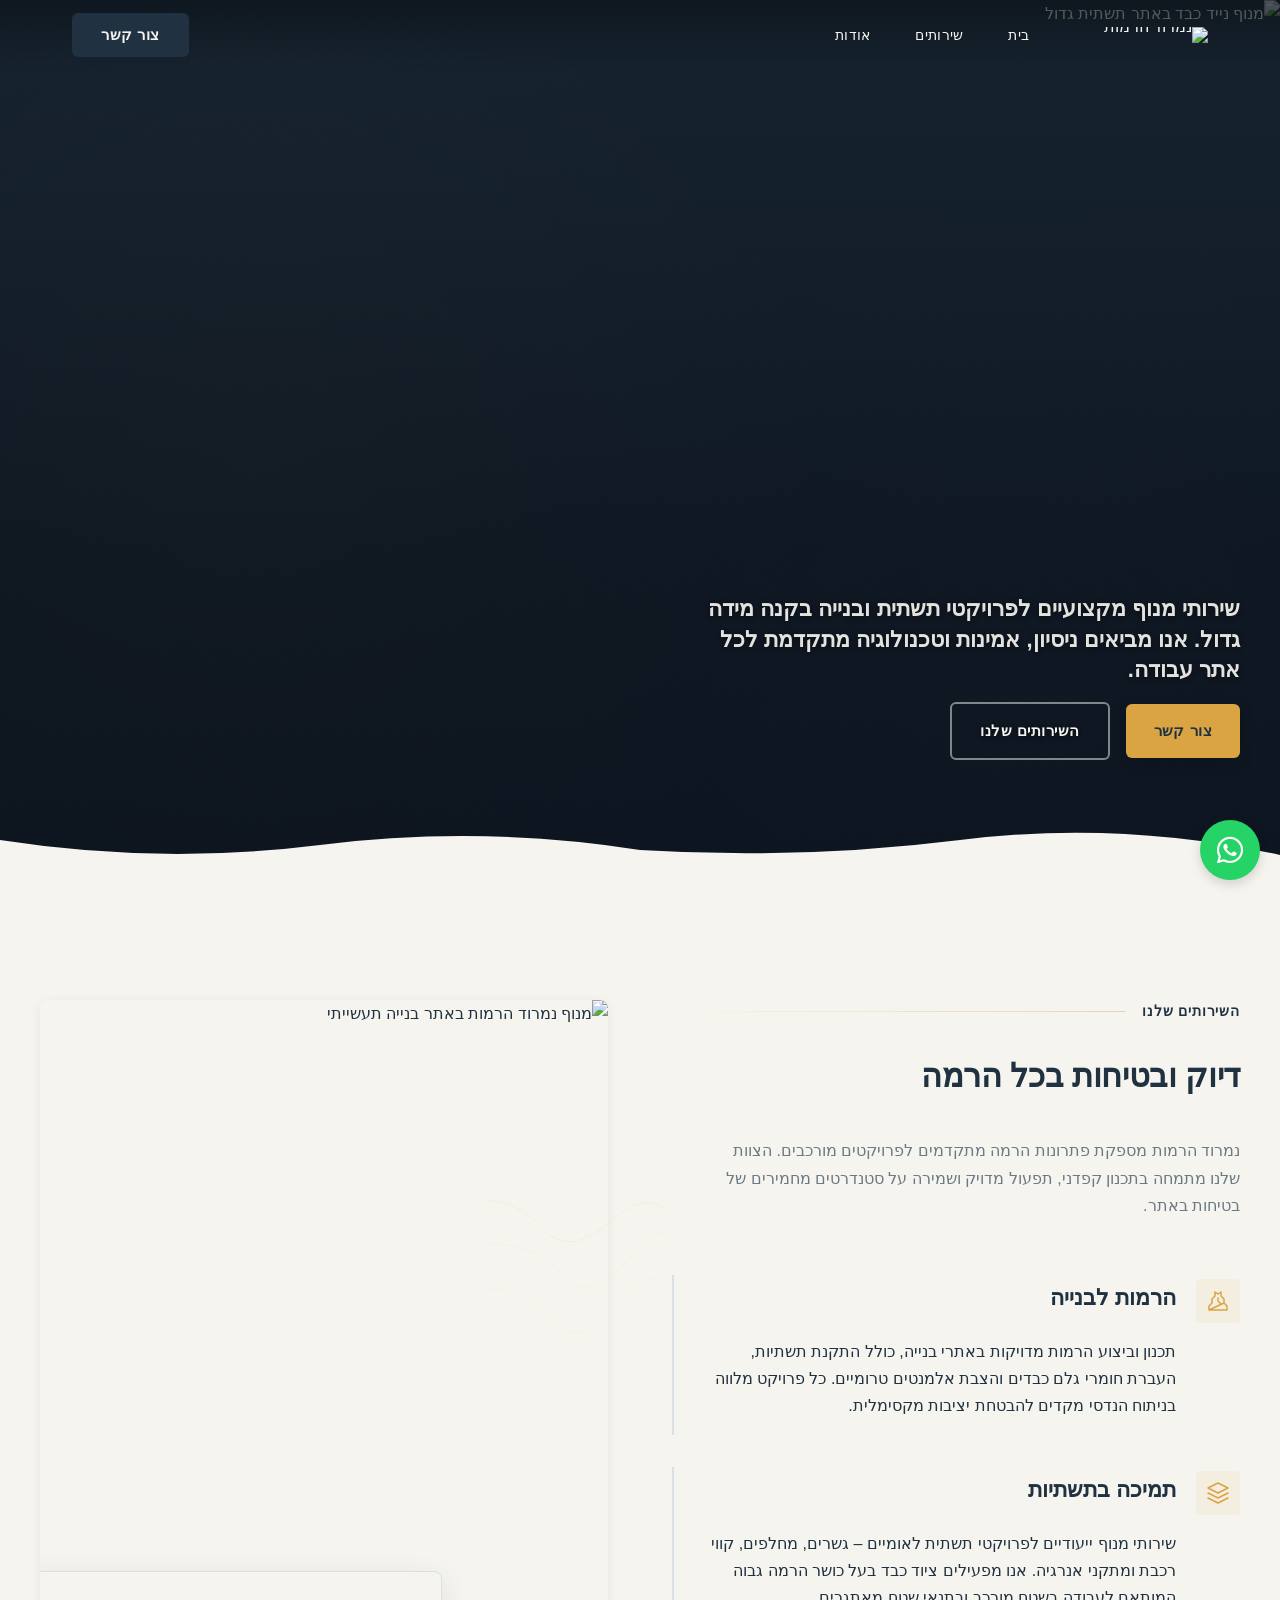
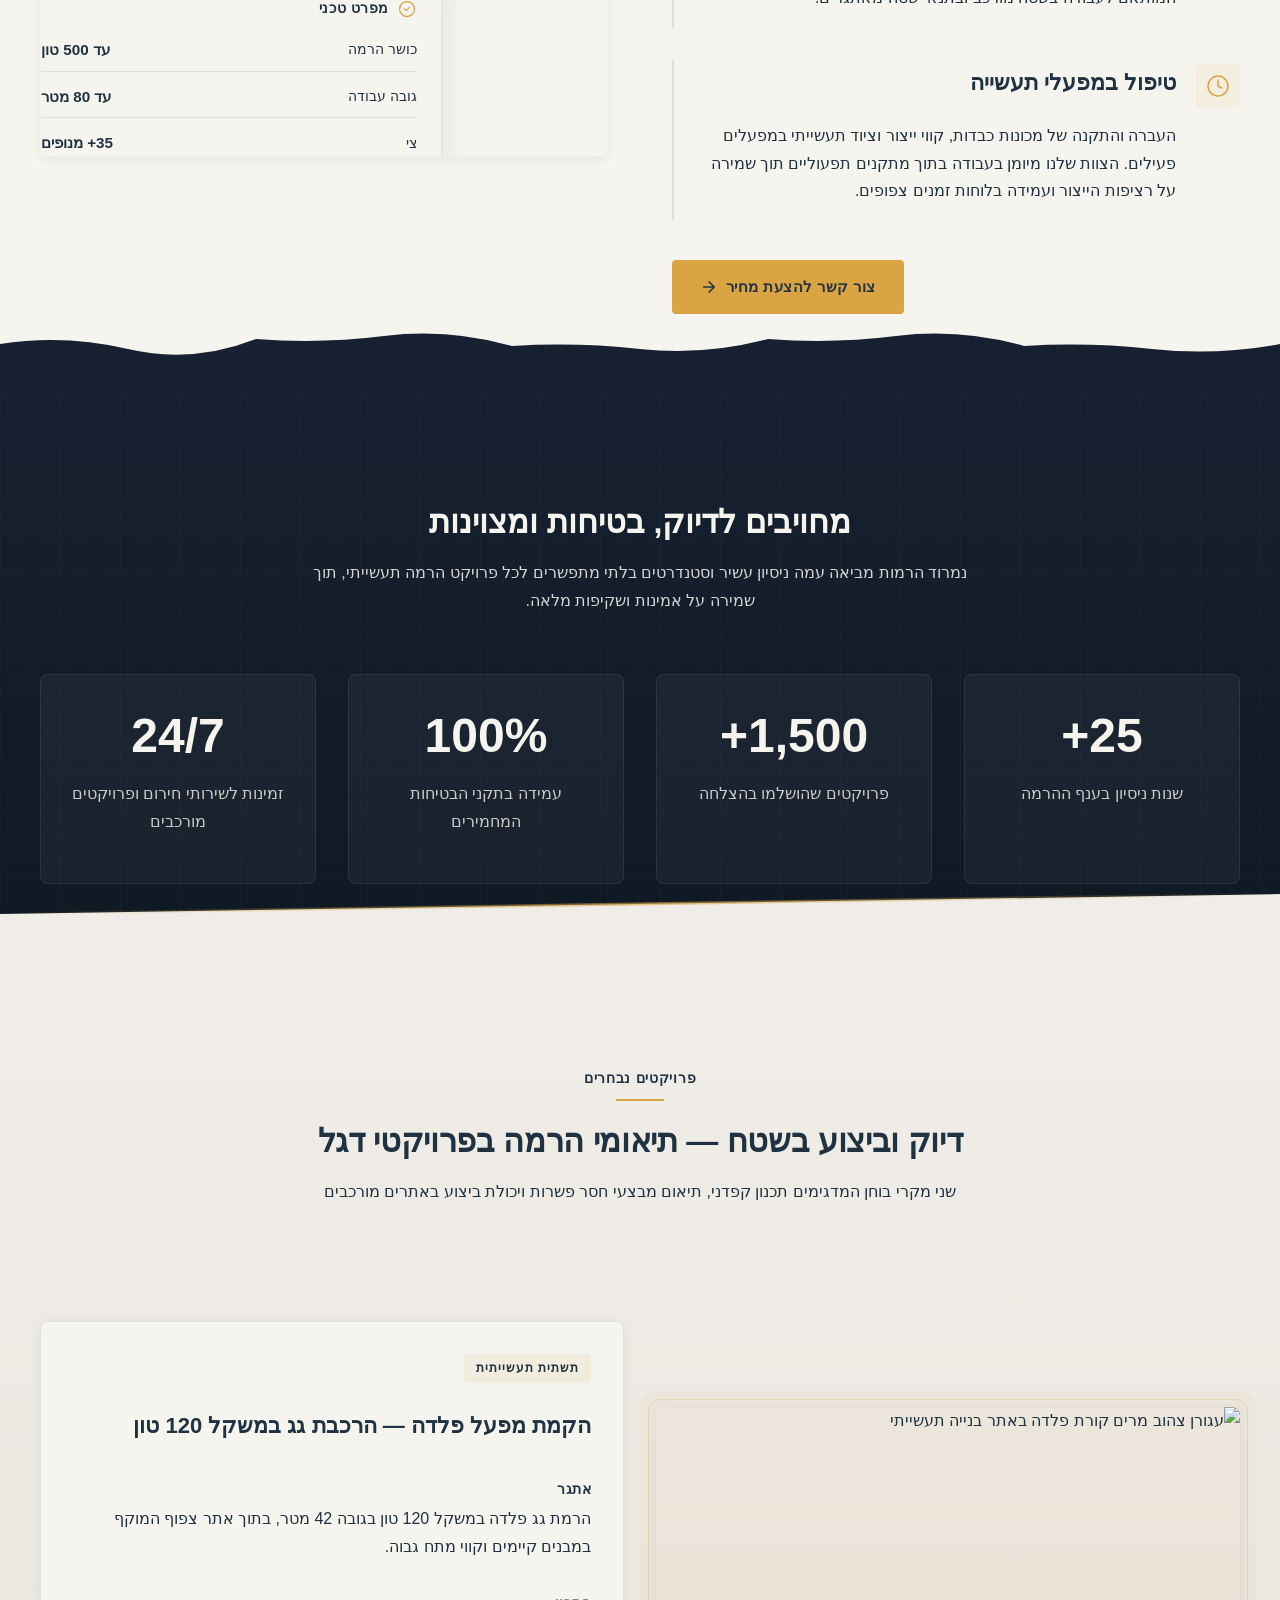
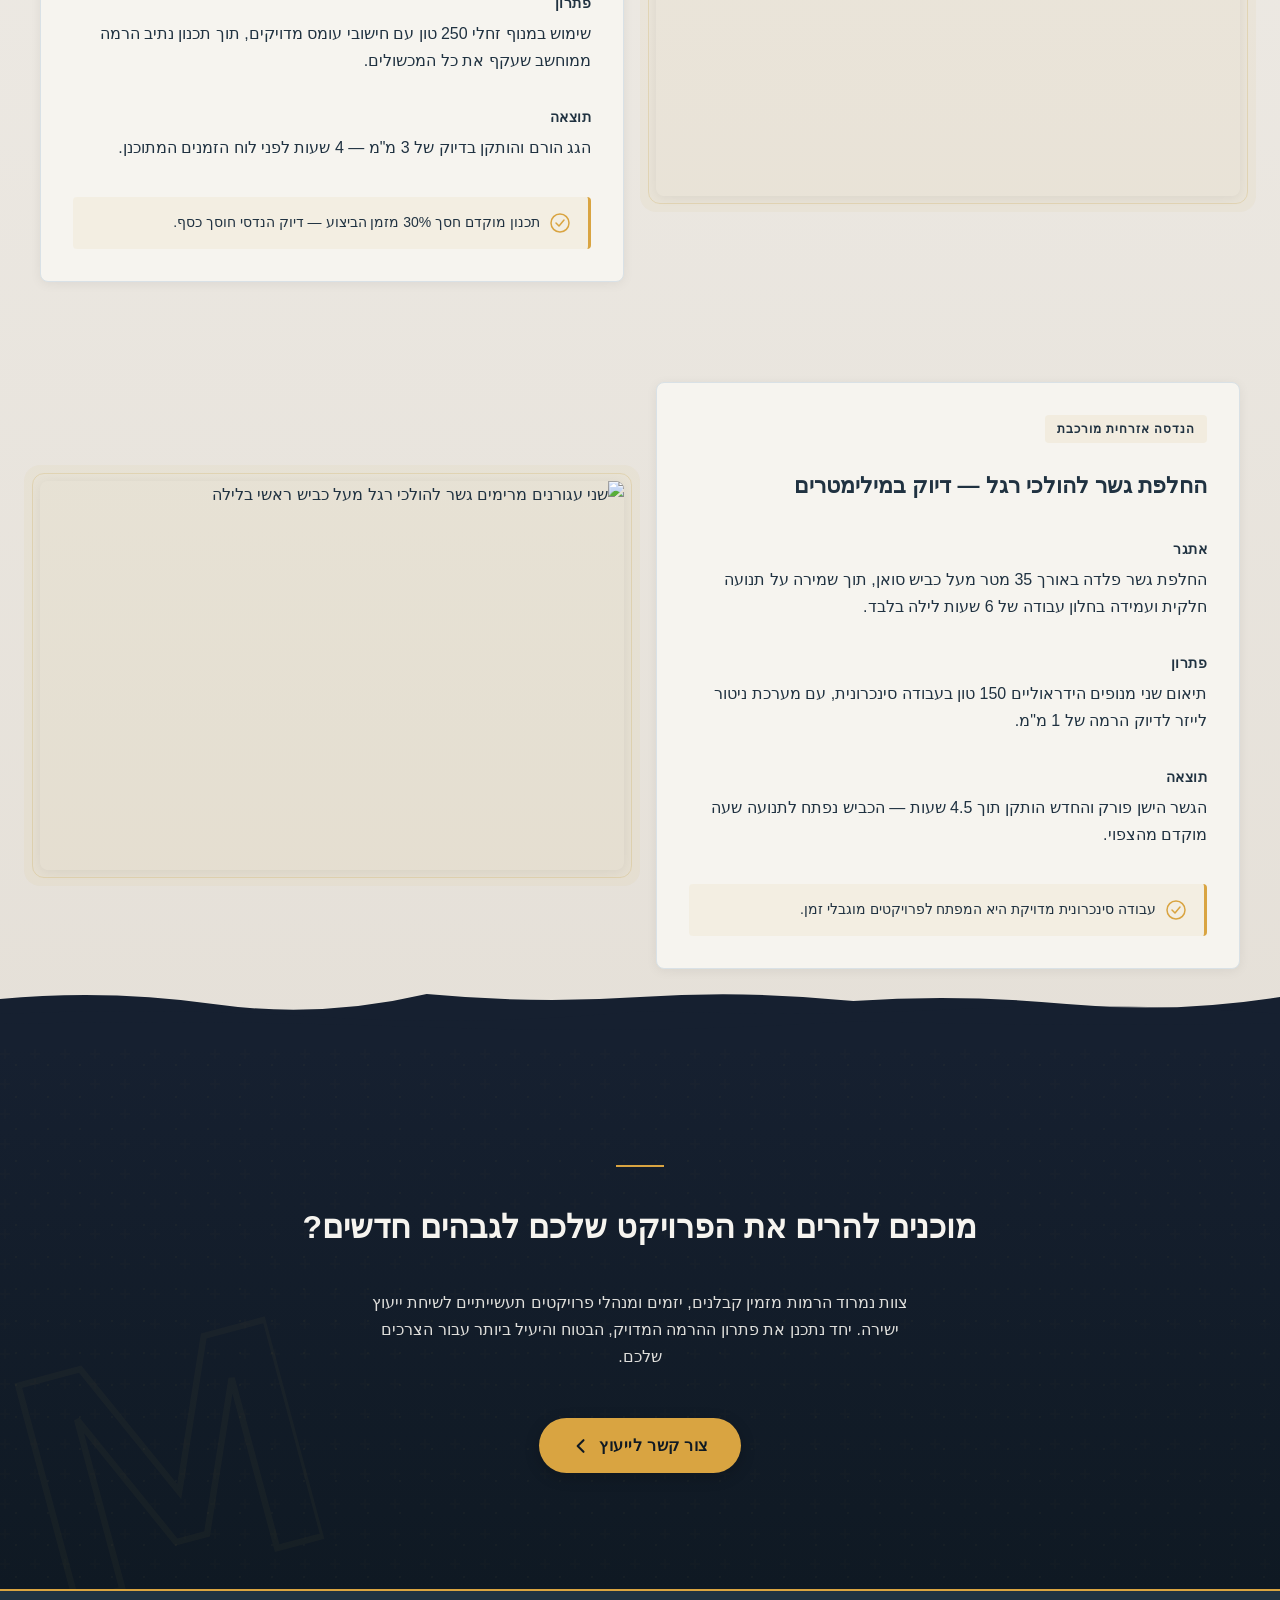
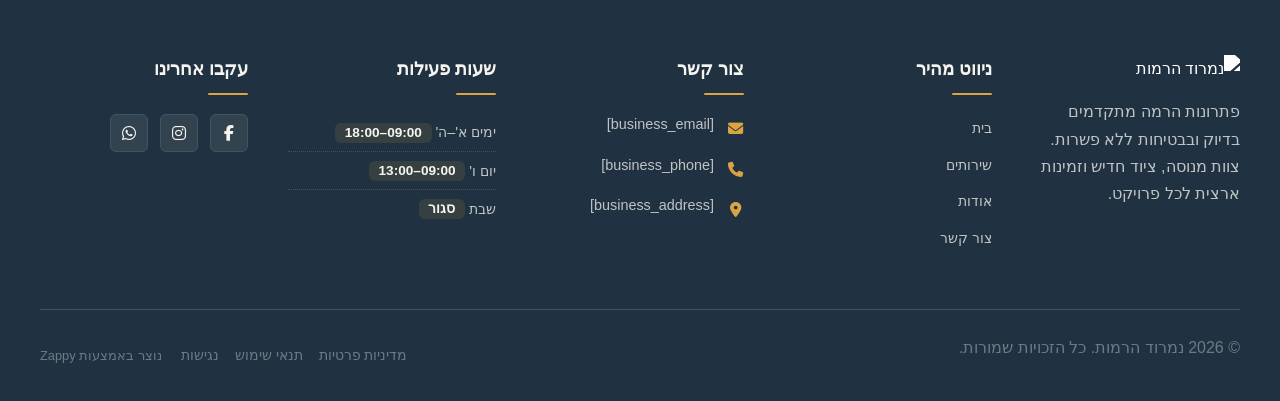
==== commit 33cb9741: "Incremental sync: 1 page(s) — delete_element" ====
--- a/public/index.html
+++ b/public/index.html
@@ -1 +1 @@
-<!doctype html><html dir="rtl" lang="he"><head><meta charset="UTF-8"><meta content="width=device-width,initial-scale=1" name="viewport"><meta content="index, follow" name="robots"><title>הרמה מקצועית בכל גובה — נמרוד הרמות</title><meta content="שירותי עגורן תעשייתיים בדגש על בטיחות ודיוק ללא פשרות. נמרוד הרמות מביאה ניסיון עשיר ופתרונות הרמה מותאמים אישית לכל פרויקט. צרו קשר עוד היום לקבלת הצעת מחיר משתלמת." name="description"><meta content="industrial crane services, שירותי עגורן, הרמות מקצועיות, crane maintenance services, crane and rigging services" name="keywords"><link href="/assets/favicon.ico" rel="icon" type="image/x-icon"><link href="/assets/favicon-16x16.png" rel="icon" type="image/png" sizes="16x16"><link href="/assets/favicon-32x32.png" rel="icon" type="image/png" sizes="32x32"><link href="/assets/favicon-48x48.png" rel="icon" type="image/png" sizes="48x48"><link href="/assets/favicon-192x192.png" rel="icon" type="image/png" sizes="192x192"><link href="/assets/favicon-512x512.png" rel="icon" type="image/png" sizes="512x512"><link href="/assets/apple-touch-icon.png" rel="apple-touch-icon"><script>!function(){"use strict";var t="b3d1b9e7-8349-4e92-a0d1-185c78c007b0",e="https://api.zappy5.com/api/analytics/track",a=18e5,n=2592e6,o=!0,i=!0,r=!0;var s=function(){var e="zappy_visitor_"+t,a=null;try{if(a=localStorage.getItem(e)){var o=JSON.parse(a),i=Date.now();if(i-o.created<n)return o.lastSeen=i,localStorage.setItem(e,JSON.stringify(o)),o.id}}catch(t){console.warn("Zappy Analytics: LocalStorage not available")}var r="zv_"+Date.now()+"_"+Math.random().toString(36).substr(2,9);try{localStorage.setItem(e,JSON.stringify({id:r,created:Date.now(),lastSeen:Date.now()}))}catch(t){}return r}(),c=function(){var e="zappy_session_"+t,n=null;try{if(n=sessionStorage.getItem(e)){var o=JSON.parse(n),i=Date.now();if(i-o.timestamp<a)return o.timestamp=i,sessionStorage.setItem(e,JSON.stringify(o)),o.id}}catch(t){console.warn("Zappy Analytics: SessionStorage not available")}var r="zs_"+Date.now()+"_"+Math.random().toString(36).substr(2,9);try{sessionStorage.setItem(e,JSON.stringify({id:r,timestamp:Date.now()}))}catch(t){}return r}();function l(a,n){n=n||{};var o={website_id:t,event_type:a,page_path:window.location.pathname,referrer:document.referrer||"direct",visitor_id:s,session_id:c,metadata:n};if(navigator.sendBeacon){var i=new Blob([JSON.stringify(o)],{type:"application/json"});navigator.sendBeacon(e,i)}else fetch(e,{method:"POST",headers:{"Content-Type":"application/json"},body:JSON.stringify(o),keepalive:!0}).catch(function(t){console.warn("Zappy Analytics: Failed to track event",t)})}o&&l("pageview",{title:document.title,url:window.location.href}),i&&document.addEventListener("click",function(t){var e=t.target;if("BUTTON"===e.tagName||e.closest("button")){var a="BUTTON"===e.tagName?e:e.closest("button");l("click",{element:"button",text:a.textContent.trim().substring(0,100),id:a.id||null,class:a.className||null})}else if("A"===e.tagName||e.closest("a")){var n="A"===e.tagName?e:e.closest("a");l("navigation",{element:"link",text:n.textContent.trim().substring(0,100),href:n.href,external:n.hostname!==window.location.hostname})}},!0),r&&document.addEventListener("submit",function(t){var e=t.target;l("form_submit",{form_id:e.id||null,form_name:e.name||null,form_action:e.action||null,form_method:e.method||"GET"})},!0);var d=Date.now();window.addEventListener("beforeunload",function(){l("page_unload",{time_on_page:Math.floor((Date.now()-d)/1e3),page_path:window.location.pathname})}),window.zappyAnalytics={track:l,getVisitorId:function(){return s},getSessionId:function(){return c}}}()</script><meta content="הרמה מקצועית בכל גובה — נמרוד הרמות" property="og:title"><meta content="שירותי עגורן תעשייתיים בדגש על בטיחות ודיוק ללא פשרות. נמרוד הרמות מביאה ניסיון עשיר ופתרונות הרמה מותאמים אישית לכל פרויקט. צרו קשר עוד היום לקבלת הצעת מחיר משתלמת." property="og:description"><meta content="summary_large_image" name="twitter:card"><meta content="הרמה מקצועית בכל גובה — נמרוד הרמות" name="twitter:title"><meta content="שירותי עגורן תעשייתיים בדגש על בטיחות ודיוק ללא פשרות. נמרוד הרמות מביאה ניסיון עשיר ופתרונות הרמה מותאמים אישית לכל פרויקט. צרו קשר עוד היום לקבלת הצעת מחיר משתלמת." name="twitter:description"><meta content="website" property="og:type"><meta content="he_IL" property="og:locale"><link href="https://cdnjs.cloudflare.com/ajax/libs/font-awesome/6.4.0/css/all.min.css" rel="stylesheet"><style>.skip-link{position:absolute;top:0;left:0;transform:translateY(-200%);padding:12px 18px;background:var(--bg-dark,#1a1a1a);color:var(--text-light,#fff);font-weight:600;border-radius:0 0 8px 0;z-index:10000}.skip-link:focus{transform:none;outline:2px solid var(--ring,#fff);outline-offset:2px}:focus-visible{outline:2px solid var(--ring,currentColor);outline-offset:3px}</style><link href="/assets/favicon.ico" rel="icon" type="image/x-icon"><link href="/assets/favicon-16x16.png" rel="icon" type="image/png" sizes="16x16"><link href="/assets/favicon-32x32.png" rel="icon" type="image/png" sizes="32x32"><link href="/assets/favicon-48x48.png" rel="icon" type="image/png" sizes="48x48"><link href="/assets/favicon-192x192.png" rel="icon" type="image/png" sizes="192x192"><link href="/assets/favicon-512x512.png" rel="icon" type="image/png" sizes="512x512"><link href="/assets/apple-touch-icon.png" rel="apple-touch-icon"><link href="https://cdn.jsdelivr.net/npm/vanilla-cookieconsent@3/dist/cookieconsent.css" rel="stylesheet"><script src="https://cdn.jsdelivr.net/npm/vanilla-cookieconsent@3/dist/cookieconsent.umd.js"></script><script src="https://cdn.jsdelivr.net/gh/mickidum/acc_toolbar/acctoolbar/acctoolbar.min.js"></script><link href="/styles.css" rel="stylesheet"><script>window.ZAPPY_WEBSITE_ID="b3d1b9e7-8349-4e92-a0d1-185c78c007b0",window.ZAPPY_API_BASE="https://api.zappy5.com"</script><style id="zappy-dropdown-submenu-styles">#navMenu li:has(.sub-menu),.nav-menu li:has(.sub-menu),.navbar li:has(.sub-menu),nav li:has(.sub-menu){position:relative}#navMenu .sub-menu,.nav-menu .sub-menu,.navbar .sub-menu,nav .sub-menu{display:block!important;position:absolute!important;top:100%;left:0;min-width:220px;background:#fff;border-radius:8px;box-shadow:0 8px 25px rgba(0,0,0,.15);padding:8px 0;opacity:0;visibility:hidden;transform:translateY(10px);transition:all .3s ease;z-index:1000;list-style:none;pointer-events:none}#navMenu li:hover>.sub-menu,.nav-menu li:hover>.sub-menu,.navbar li:hover>.sub-menu,nav li:hover>.sub-menu{opacity:1!important;visibility:visible!important;transform:translateY(0)!important;pointer-events:auto!important}.sub-menu li{list-style:none;margin:0;padding:0}.sub-menu a{display:block!important;padding:10px 16px!important;color:var(--text-dark,#333)!important;font-weight:500;text-decoration:none;white-space:nowrap;transition:background-color .2s}.sub-menu .zappy-nav-child>a{padding-left:28px!important;font-size:.9em!important;opacity:.85!important}[dir=rtl] .sub-menu .zappy-nav-child>a,html[lang=ar] .sub-menu .zappy-nav-child>a,html[lang=he] .sub-menu .zappy-nav-child>a{padding-left:10px!important;padding-right:28px!important}.sub-menu .zappy-nav-parent>a{font-weight:600!important}.sub-menu a:hover{background-color:#f5f5f5}[dir=rtl] .nav-menu .sub-menu,[dir=rtl] .navbar .sub-menu,[dir=rtl] nav .sub-menu,html[lang=ar] .nav-menu .sub-menu,html[lang=ar] .navbar .sub-menu,html[lang=ar] nav .sub-menu,html[lang=he] .nav-menu .sub-menu,html[lang=he] .navbar .sub-menu,html[lang=he] nav .sub-menu{left:auto!important;right:0!important}.sub-menu:empty,.sub-menu:not(:has(li)):not(:has(> a)),.sub-menu:not(:has(li:not(.zappy-hidden-menu-item))):not(:has(> a)){display:none!important;opacity:0!important;visibility:hidden!important;pointer-events:none!important}li:has(.menu-group-title):hover>.sub-menu{opacity:1!important;visibility:visible!important;transform:translateY(0)!important;pointer-events:auto!important}#navMenu>li>.menu-group-title,.nav-menu>li>.menu-group-title{display:inline-block;padding:.5rem 1rem;cursor:default;user-select:none}@media (max-width:768px){#navMenu .sub-menu,.nav-menu .sub-menu,.navbar .sub-menu,nav .sub-menu{position:static!important;transform:none!important;box-shadow:none!important;background:0 0!important;max-height:0;overflow:hidden;opacity:0;visibility:hidden;transition:max-height .3s ease,opacity .3s ease;padding:0!important;border-radius:0!important}#navMenu .sub-menu.mobile-expanded,.nav-menu .sub-menu.mobile-expanded,.navbar .sub-menu.mobile-expanded{max-height:none!important;overflow-y:visible!important;opacity:1!important;visibility:visible!important;padding:8px 0 8px 16px!important}[dir=rtl] .sub-menu.mobile-expanded,html[lang=he] .sub-menu.mobile-expanded{padding:8px 16px 8px 0!important}#navMenu li:hover>.sub-menu,.nav-menu li:hover>.sub-menu,.navbar li:hover>.sub-menu,nav li:hover>.sub-menu{opacity:0;visibility:hidden;pointer-events:none}#navMenu li>.sub-menu.mobile-expanded,.nav-menu li>.sub-menu.mobile-expanded,.navbar li>.sub-menu.mobile-expanded,nav li>.sub-menu.mobile-expanded{opacity:1!important;visibility:visible!important;pointer-events:auto!important}#navMenu li:has(.sub-menu),.nav-menu li:has(.sub-menu),.navbar li:has(.sub-menu),nav li:has(.sub-menu){display:flex!important;flex-wrap:wrap!important;align-items:center!important;position:relative!important;min-height:44px!important}#navMenu li:has(.sub-menu)>a,.nav-menu li:has(.sub-menu)>a,.navbar li:has(.sub-menu)>a,nav li:has(.sub-menu)>a{flex:1!important;min-width:0!important}#navMenu li:has(.sub-menu)>.menu-group-title,.nav-menu li:has(.sub-menu)>.menu-group-title,.navbar li:has(.sub-menu)>.menu-group-title,nav li:has(.sub-menu)>.menu-group-title{flex:1!important;min-width:0!important;padding:0!important;line-height:inherit!important}#navMenu li:has(.sub-menu)>.sub-menu,.nav-menu li:has(.sub-menu)>.sub-menu,.navbar li:has(.sub-menu)>.sub-menu,nav li:has(.sub-menu)>.sub-menu{flex-basis:100%!important;width:100%!important}#navMenu li:has(.sub-menu)>a [class*=arrow],#navMenu li:has(.sub-menu)>a [class*=chevron],.nav-menu li:has(.sub-menu)>a .fa-angle-down,.nav-menu li:has(.sub-menu)>a .fa-chevron-down,.nav-menu li:has(.sub-menu)>a [class*=arrow],.nav-menu li:has(.sub-menu)>a [class*=chevron],nav li:has(.sub-menu)>a [class*=arrow],nav li:has(.sub-menu)>a [class*=chevron]{display:none!important;visibility:hidden!important}.mobile-submenu-toggle{display:flex!important;align-items:center!important;justify-content:center!important;width:44px!important;height:auto!important;background:0 0!important;border:none!important;cursor:pointer!important;color:var(--text-light)!important;position:static!important;flex-shrink:0!important;align-self:stretch!important;z-index:2!important;padding:0!important;margin:0!important}.mobile-submenu-toggle::after{content:''!important;width:0!important;height:0!important;border-left:6px solid transparent!important;border-right:6px solid transparent!important;border-top:7px solid currentColor!important;transition:transform .3s ease!important}.mobile-submenu-toggle.expanded::after{transform:rotate(180deg)!important}.sub-menu a{padding:10px 0!important;display:block!important;color:var(--text-light)!important;white-space:normal!important}.sub-menu .zappy-nav-child>a{padding-left:28px!important;font-size:.9em!important;opacity:.85!important}[dir=rtl] .sub-menu .zappy-nav-child>a,html[lang=ar] .sub-menu .zappy-nav-child>a,html[lang=he] .sub-menu .zappy-nav-child>a{padding-left:0!important;padding-right:28px!important}.sub-menu .zappy-nav-parent>a{font-weight:600!important}#navMenu.active,.nav-menu.active{max-width:100vw!important;overflow-x:hidden!important;box-sizing:border-box!important}.navbar .sub-menu li a,.zappy-products-dropdown .sub-menu a,nav.navbar .sub-menu li a{color:var(--text-light)!important}}@media (min-width:769px){.mobile-submenu-toggle{display:none!important}}</style><style id="zappy-widget-visibility">html[dir=rtl] .whatsapp-float{right:20px!important;left:auto!important}html:not([dir]) .whatsapp-float,html[dir=ltr] .whatsapp-float{left:20px!important;right:auto!important}html[dir=rtl] #mic-access-tool-general-button,html[dir=rtl] #mic-init-access-tool #mic-access-tool-general-button,html[dir=rtl] #mic-init-access-tool .mic-access-tool-general-button,html[dir=rtl] ._access-icon,html[dir=rtl] .mic-access-tool-general-button{left:20px!important;right:auto!important}html:not([dir]) #mic-access-tool-general-button,html:not([dir]) #mic-init-access-tool #mic-access-tool-general-button,html:not([dir]) #mic-init-access-tool .mic-access-tool-general-button,html:not([dir]) ._access-icon,html:not([dir]) .mic-access-tool-general-button,html[dir=ltr] #mic-access-tool-general-button,html[dir=ltr] #mic-init-access-tool #mic-access-tool-general-button,html[dir=ltr] #mic-init-access-tool .mic-access-tool-general-button,html[dir=ltr] ._access-icon,html[dir=ltr] .mic-access-tool-general-button{right:20px!important;left:auto!important}@media (max-width:768px){.whatsapp-float{display:flex!important}}@media (min-width:769px){.whatsapp-float{display:flex!important}}@media (max-width:768px){#mic-access-tool-general-button,#mic-init-access-tool #mic-access-tool-general-button,#mic-init-access-tool .mic-access-tool-general-button,._access-icon,.mic-access-tool-general-button{display:flex!important;visibility:visible!important;opacity:1!important;pointer-events:auto!important}#mic-access-tool-box.opened-mic-access-tool,#mic-init-access-tool #mic-access-tool-box.opened-mic-access-tool,.mic-access-tool-box.opened-mic-access-tool{visibility:visible!important;opacity:1!important;pointer-events:auto!important}}@media (min-width:769px){#mic-access-tool-general-button,#mic-init-access-tool #mic-access-tool-general-button,#mic-init-access-tool .mic-access-tool-general-button,._access-icon,.mic-access-tool-general-button{display:flex!important;visibility:visible!important;opacity:1!important;pointer-events:auto!important}#mic-access-tool-box.opened-mic-access-tool,#mic-init-access-tool #mic-access-tool-box.opened-mic-access-tool,.mic-access-tool-box.opened-mic-access-tool{visibility:visible!important;opacity:1!important;pointer-events:auto!important}}</style></head><body><a href="#main" class="skip-link">דלג לתוכן הראשי</a><nav class="navbar" dir="rtl"><button aria-label="Menu" class="mobile-toggle" id="mobileToggle"><svg viewBox="0 0 24 24" fill="none" height="24" width="24" class="hamburger-icon"><path d="M3 12h18M3 6h18M3 18h18" stroke="currentColor" stroke-width="2" stroke-linecap="round"></path></svg> <svg viewBox="0 0 24 24" fill="none" height="24" width="24" class="close-icon" style="display:none"><path d="M18 6L6 18M6 6l12 12" stroke="currentColor" stroke-width="2" stroke-linecap="round"></path></svg></button> <button aria-label="Call" class="phone-header-btn" data-phone="[business_phone]"><svg viewBox="0 0 24 24" fill="currentColor" height="20" width="20"><path d="M22 16.92v3a2 2 0 0 1-2.18 2 19.79 19.79 0 0 1-8.63-3.07 19.5 19.5 0 0 1-6-6 19.79 19.79 0 0 1-3.07-8.67A2 2 0 0 1 4.11 2h3a2 2 0 0 1 2 1.72 12.84 12.84 0 0 0 .7 2.81 2 2 0 0 1-.45 2.11L8.09 9.91a16 16 0 0 0 6 6l1.27-1.27a2 2 0 0 1 2.11-.45 12.84 12.84 0 0 0 2.81.7A2 2 0 0 1 22 16.92z"></path></svg></button><div class="nav-container"><div class="nav-right-group"><div class="nav-brand"><a href="/" class="logo-link"><img alt="נמרוד הרמות" src="/assets/site-----image-1.webp" class="logo"></a></div><ul class="nav-menu" id="navMenu"><li><a href="/">בית</a></li><li><a href="/services">שירותים</a></li><li><a href="/about">אודות</a></li></ul></div><div class="nav-cta-container"><a href="/contact" class="nav-cta-btn">צור קשר</a></div></div></nav><script>window.addEventListener("load",function(){const e=document.querySelector(".navbar, nav, header");if(!e)return void console.log("[Navbar] Navbar element not found");let t=document.getElementById("mobileToggle")||document.querySelector(".mobile-toggle")||document.querySelector(".hamburger")||document.querySelector(".hamburger-menu")||document.querySelector(".menu-toggle")||document.querySelector(".burger-menu")||document.querySelector('[aria-label="Menu"]')||document.querySelector('[aria-label="תפריט"]');const n=document.querySelector(".phone-header-btn"),o=window.getComputedStyle(e);let r=o.backgroundColor;if(console.log("[Navbar] Initial navbar background:",r),"transparent"===r||"rgba(0, 0, 0, 0)"===r||r.startsWith("rgba")&&r.includes(", 0)")){const e=o.backgroundImage;if(e&&"none"!==e)console.log("[Navbar] Navbar has background image/gradient, using dark text"),r="rgb(240, 240, 240)";else{const e=window.getComputedStyle(document.body).backgroundColor;console.log("[Navbar] Navbar transparent, using body background:",e),r=e}}const a=r.match(/\d+/g);if(a&&a.length>=3){const e=(.299*parseInt(a[0])+.587*parseInt(a[1])+.114*parseInt(a[2]))/255;console.log("[Navbar] Mobile button colors preserved from Claude CSS (luminance:",e.toFixed(2)+")");const o=document.createElement("style");o.id="zappy-mobile-nav-fix";document.documentElement.lang;document.documentElement.dir,o.textContent='\n        /* Hide mobile buttons on desktop, show only on mobile */\n        @media (min-width: 769px) {\n          .mobile-toggle,\n          .phone-header-btn {\n            display: none !important;\n          }\n        }\n        \n        /* Show and position mobile buttons correctly on mobile */\n        @media (max-width: 768px) {\n          .navbar,\n          nav.navbar {\n            min-height: 70px !important;\n          }\n\n          .mobile-toggle,\n          .phone-header-btn {\n            position: absolute !important;\n            top: 0 !important;\n            bottom: 0 !important;\n            margin-top: auto !important;\n            margin-bottom: auto !important;\n            transform: none !important;\n            z-index: 1001 !important;\n            display: flex !important;\n            align-items: center !important;\n            justify-content: center !important;\n            width: 36px !important;\n            height: 36px !important;\n            border-radius: 50% !important;\n            border: none !important;\n            cursor: pointer !important;\n            padding: 6px !important;\n            background: none !important;\n            color: var(--nav-text, var(--text-light)) !important;\n            touch-action: manipulation !important;\n            -webkit-tap-highlight-color: transparent !important;\n          }\n\n          html[data-zappy-site-type="ecommerce"] .phone-header-btn,\n          body[data-zappy-site-type="ecommerce"] .phone-header-btn,\n          html[data-zappy-site-type="ecommerce"] header .phone-header-btn,\n          html[data-zappy-site-type="ecommerce"] nav .phone-header-btn {\n            display: none !important;\n            visibility: hidden !important;\n            width: 0 !important;\n            height: 0 !important;\n            min-width: 0 !important;\n            overflow: hidden !important;\n          }\n          \n          /* LTR positioning (default): hamburger LEFT, phone RIGHT */\n          html:not([dir="rtl"]):not([lang="he"]):not([lang="ar"]) .mobile-toggle,\n          html[dir="ltr"] .mobile-toggle {\n            left: 12px !important;\n            right: auto !important;\n          }\n          html:not([dir="rtl"]):not([lang="he"]):not([lang="ar"]) .phone-header-btn,\n          html[dir="ltr"] .phone-header-btn {\n            right: 12px !important;\n            left: auto !important;\n          }\n          \n          /* RTL positioning: hamburger RIGHT, phone LEFT */\n          html[dir="rtl"] .mobile-toggle,\n          html[lang="he"] .mobile-toggle,\n          html[lang="ar"] .mobile-toggle {\n            right: 12px !important;\n            left: auto !important;\n          }\n          html[dir="rtl"] .phone-header-btn,\n          html[lang="he"] .phone-header-btn,\n          html[lang="ar"] .phone-header-btn {\n            left: 12px !important;\n            right: auto !important;\n          }\n          \n          /* CRITICAL: Ensure nav-container has min-height on mobile */\n          /* All children are positioned absolutely/fixed on mobile, so height:auto collapses to 0 */\n          .nav-container {\n            min-height: 70px !important;\n            position: relative !important;\n          }\n          \n          /* Ensure SVG icons are properly sized and inherit color */\n          .mobile-toggle svg,\n          .phone-header-btn svg {\n            width: 24px !important;\n            height: 24px !important;\n            /* Don\'t force display - let JavaScript control hamburger/close toggle */\n          }\n          \n          /* Reset nav-cta-container on mobile - remove desktop box-shadow/padding */\n          /* that creates a visible ghost box when CTA button is hidden */\n          .nav-cta-container {\n            box-shadow: none !important;\n            padding: 0 !important;\n          }\n          \n          /* Hide nav-cta-container entirely on mobile when there\'s no lang-switcher */\n          /* (only the CTA button is inside, and it\'s hidden on mobile) */\n          .nav-cta-container:not(:has(.lang-switcher)) {\n            display: none !important;\n          }\n          \n          /* CRITICAL: Prevent hero image fade gradient from bleeding over headline text */\n          /* The .image-fade-gradient has bottom: -30px (extends below parent) */\n          /* On mobile stacked layout, this overlaps the h1 text below the image */\n          .hero-image-column {\n            overflow: hidden !important;\n          }\n          .image-fade-gradient {\n            bottom: 0 !important;\n          }\n          \n          /* Hide desktop language switcher on mobile - hamburger menu handles it */\n          /* High specificity to override stored CSS */\n          .lang-switcher,\n          .nav-cta-container .lang-switcher,\n          .nav-container .lang-switcher,\n          .navbar .lang-switcher,\n          .navbar .nav-cta-container .lang-switcher {\n            display: none !important;\n          }\n        }\n      ';const r=document.getElementById("zappy-mobile-nav-fix");r&&r.remove(),document.head.appendChild(o),console.log("[Navbar] Critical CSS injected for mobile nav positioning");const i=window.innerWidth<=768;if(t){const e=t.querySelector(".hamburger-icon"),n=t.querySelector(".close-icon");e&&(e.style.setProperty("width","24px","important"),e.style.setProperty("height","24px","important"),e.style.setProperty("display","block","important")),n&&(n.style.setProperty("width","24px","important"),n.style.setProperty("height","24px","important"),n.style.setProperty("display","none","important")),i?(t.style.setProperty("position","absolute","important"),t.style.setProperty("top","0","important"),t.style.setProperty("bottom","0","important"),t.style.setProperty("margin-top","auto","important"),t.style.setProperty("margin-bottom","auto","important"),t.style.setProperty("transform","none","important"),t.style.setProperty("z-index","1001","important"),t.style.removeProperty("left"),t.style.removeProperty("right"),console.log("[Navbar] Mobile toggle positioning applied (mobile viewport)")):(t.style.removeProperty("position"),t.style.removeProperty("top"),t.style.removeProperty("transform"),t.style.removeProperty("z-index"),t.style.removeProperty("left"),t.style.removeProperty("right"),console.log("[Navbar] Desktop viewport - cleared mobile toggle inline positioning"))}if(n){const e=n.querySelector("svg");e&&(e.style.width="24px",e.style.height="24px",e.setAttribute("width","24"),e.setAttribute("height","24")),i?(n.style.setProperty("position","absolute","important"),n.style.setProperty("top","0","important"),n.style.setProperty("bottom","0","important"),n.style.setProperty("margin-top","auto","important"),n.style.setProperty("margin-bottom","auto","important"),n.style.setProperty("transform","none","important"),n.style.setProperty("z-index","1001","important"),n.style.removeProperty("left"),n.style.removeProperty("right"),console.log("[Navbar] Phone button positioning applied (mobile viewport)")):(n.style.removeProperty("position"),n.style.removeProperty("top"),n.style.removeProperty("transform"),n.style.removeProperty("z-index"),n.style.removeProperty("left"),n.style.removeProperty("right"),console.log("[Navbar] Desktop viewport - cleared phone button inline positioning"))}}else console.log("[Navbar] Could not parse background color:",r);t=document.getElementById("mobileToggle")||document.querySelector(".mobile-toggle")||document.querySelector(".hamburger")||document.querySelector(".hamburger-menu")||document.querySelector(".menu-toggle")||document.querySelector(".burger-menu")||document.querySelector('[aria-label="Menu"]')||document.querySelector('[aria-label="תפריט"]');const i=document.getElementById("navMenu")||document.querySelector(".nav-menu")||document.querySelector(".nav-links")||document.querySelector("nav ul:not(.submenu)");if(!t||!i)return void console.log("[Navbar] Mobile toggle or menu not found:",{toggle:!!t,menu:!!i});i.id||(i.id="navMenu"),console.log("[Navbar] Initializing mobile menu...");const l=t.cloneNode(!0);t.parentNode.replaceChild(l,t);var s=0;function p(e){var t=Date.now();t-s<300||(s=t,function(e){e.preventDefault(),e.stopPropagation();const t=l.querySelector(".hamburger-icon"),n=l.querySelector(".close-icon");i.classList.contains("active")?(i.classList.remove("active"),t&&t.style.setProperty("display","block","important"),n&&n.style.setProperty("display","none","important"),document.body.style.overflow="",console.log("[Navbar] Menu closed")):(i.classList.add("active"),t&&t.style.setProperty("display","none","important"),n&&n.style.setProperty("display","block","important"),document.body.style.overflow="hidden",console.log("[Navbar] Menu opened"))}(e))}l.addEventListener("click",p),l.addEventListener("touchend",p),i.querySelectorAll("a").forEach(function(e){e.addEventListener("click",function(){if("#"===this.getAttribute("href"))return;const e=l.querySelector(".hamburger-icon"),t=l.querySelector(".close-icon");i.classList.remove("active"),e&&e.style.setProperty("display","block","important"),t&&t.style.setProperty("display","none","important"),document.body.style.overflow="",console.log("[Navbar] Menu closed (link clicked)")})});var m=i.querySelectorAll(".dropdown-toggle");m.forEach(function(e){e.addEventListener("click",function(e){e.preventDefault(),e.stopPropagation();var t=this.closest(".nav-dropdown");t&&(t.parentNode.querySelectorAll(".nav-dropdown.open").forEach(function(e){e!==t&&e.classList.remove("open")}),t.classList.toggle("open"),console.log("[Navbar] Dropdown toggled:",t.classList.contains("open")?"open":"closed"))})}),document.addEventListener("click",function(e){e.target.closest(".nav-dropdown")||document.querySelectorAll(".nav-dropdown.open").forEach(function(e){e.classList.remove("open")})}),console.log("[Navbar] Dropdown handlers initialized for "+m.length+" dropdowns"),n&&n.addEventListener("click",function(){const e=document.querySelectorAll('a[href^="tel:"]'),t=e.length>0?e[0].getAttribute("href").replace("tel:",""):"[business_phone]";window.location.href="tel:"+t,console.log("[Navbar] Phone button clicked")}),console.log("[Navbar] Mobile menu initialized successfully")})</script><main id="main"><section class="index-hero-section" data-band-index="0" data-layout-spec="בית-hero" data-hero-type="fullscreen-scrim"><div class="index-hero-section__bg-wrapper"><img alt="מנוף נייד כבד באתר תשתית גדול" src="/assets/site-index-hero-image-1.webp" class="index-hero-section__bg-img" data-context="A dramatic aerial photograph of a heavy-duty mobile crane operating at a large-scale infrastructure construction site during golden hour. The crane boom extends diagonally across the frame against a deep slate-blue sky with wispy clouds. Below, the construction site shows precise geometric foundations and structural steel. The lighting emphasizes the scale and precision of the operation, with warm amber accents on the machinery contrasting against cool industrial shadows." data-placeholder="index-hero-image-1" height="600" loading="eager" width="1200" data-hero-bg="true" fetchpriority="high"></div><div class="index-hero-section__scrim" aria-hidden="true"></div><div class="index-hero-section__texture" aria-hidden="true"></div><div class="index-hero-section__overlay"><div class="index-hero-section__content"><h1 class="index-hero-section__headline">דיוק ובטיחות בכל הרמה</h1><h3 class="index-hero-section__subtitle">שירותי מנוף מקצועיים לפרויקטי תשתית ובנייה בקנה מידה גדול. אנו מביאים ניסיון, אמינות וטכנולוגיה מתקדמת לכל אתר עבודה.</h3><div class="index-hero-section__cta-group"><a href="/contact" class="index-hero-section__cta index-hero-section__cta--primary">צור קשר</a> <a href="/services" class="index-hero-section__cta index-hero-section__cta--secondary">השירותים שלנו</a></div></div></div><div class="index-hero-section__divider-wrapper" aria-hidden="true" data-no-icon-edit="true"><svg viewBox="0 0 1200 80" xmlns="http://www.w3.org/2000/svg" preserveAspectRatio="none"><defs><linearGradient id="hero-divider-grad" x1="0%" x2="100%" y1="0%" y2="100%"><stop offset="0%" stop-color="var(--bg-light)" stop-opacity="0.1"></stop><stop offset="100%" stop-color="var(--bg-light)" stop-opacity="0.95"></stop></linearGradient></defs><path d="M0,80 L0,20 Q150,45 300,25 T600,30 Q750,40 900,20 T1200,35 L1200,80 Z" fill="var(--bg-light)"></path></svg></div></section><section class="index-services-section" data-band-index="1" data-layout-spec="בית-services" dir="rtl"><div class="index-services-container"><div class="index-services-content"><div class="section-label-wrapper"><span class="section-label">השירותים שלנו</span><div class="gold-rule" aria-hidden="true"></div></div><h2 class="section-title">דיוק ובטיחות בכל הרמה</h2><p class="section-description">נמרוד הרמות מספקת פתרונות הרמה מתקדמים לפרויקטים מורכבים. הצוות שלנו מתמחה בתכנון קפדני, תפעול מדויק ושמירה על סטנדרטים מחמירים של בטיחות באתר.</p><div class="services-list"><div class="service-item"><div class="service-icon-wrapper"><svg viewBox="0 0 24 24" xmlns="http://www.w3.org/2000/svg" fill="none" data-element-type="icon" data-icon-type="svg"><path d="M3 21V17L6 14M6 14V10L9 7M9 7V3L12 5M12 5L15 3V7M15 7L18 10V14M18 14L21 17V21H3Z" stroke="currentColor" stroke-width="1.5" stroke-linecap="round" stroke-linejoin="round"></path><path d="M12 9V12L15 15" stroke="currentColor" stroke-width="1.5" stroke-linecap="round" stroke-linejoin="round"></path></svg></div><div class="service-text"><h3 class="service-title">הרמות לבנייה</h3><p class="service-desc">תכנון וביצוע הרמות מדויקות באתרי בנייה, כולל התקנת תשתיות, העברת חומרי גלם כבדים והצבת אלמנטים טרומיים. כל פרויקט מלווה בניתוח הנדסי מקדים להבטחת יציבות מקסימלית.</p></div></div><div class="service-item"><div class="service-icon-wrapper"><svg viewBox="0 0 24 24" xmlns="http://www.w3.org/2000/svg" fill="none" data-element-type="icon" data-icon-type="svg"><path d="M12 2L2 7L12 12L22 7L12 2Z" stroke="currentColor" stroke-width="1.5" stroke-linecap="round" stroke-linejoin="round"></path><path d="M2 17L12 22L22 17" stroke="currentColor" stroke-width="1.5" stroke-linecap="round" stroke-linejoin="round"></path><path d="M2 12L12 17L22 12" stroke="currentColor" stroke-width="1.5" stroke-linecap="round" stroke-linejoin="round"></path></svg></div><div class="service-text"><h3 class="service-title">תמיכה בתשתיות</h3><p class="service-desc">שירותי מנוף ייעודיים לפרויקטי תשתית לאומיים – גשרים, מחלפים, קווי רכבת ומתקני אנרגיה. אנו מפעילים ציוד כבד בעל כושר הרמה גבוה המותאם לעבודה בשטח מורכב ובתנאי שטח מאתגרים.</p></div></div><div class="service-item"><div class="service-icon-wrapper"><svg viewBox="0 0 24 24" xmlns="http://www.w3.org/2000/svg" fill="none" data-element-type="icon" data-icon-type="svg"><path d="M12 22C17.5228 22 22 17.5228 22 12C22 6.47715 17.5228 2 12 2C6.47715 2 2 6.47715 2 12C2 17.5228 6.47715 22 12 22Z" stroke="currentColor" stroke-width="1.5" stroke-linecap="round" stroke-linejoin="round"></path><path d="M12 6V12L16 14" stroke="currentColor" stroke-width="1.5" stroke-linecap="round" stroke-linejoin="round"></path></svg></div><div class="service-text"><h3 class="service-title">טיפול במפעלי תעשייה</h3><p class="service-desc">העברה והתקנה של מכונות כבדות, קווי ייצור וציוד תעשייתי במפעלים פעילים. הצוות שלנו מיומן בעבודה בתוך מתקנים תפעוליים תוך שמירה על רציפות הייצור ועמידה בלוחות זמנים צפופים.</p></div></div></div><a href="/contact" class="cta-button"><span>צור קשר להצעת מחיר</span> <svg viewBox="0 0 24 24" xmlns="http://www.w3.org/2000/svg" fill="none" data-element-type="icon" data-icon-type="svg" height="18" width="18"><path d="M5 12H19M19 12L12 5M19 12L12 19" stroke="currentColor" stroke-width="2" stroke-linecap="round" stroke-linejoin="round"></path></svg></a></div><div class="index-services-media"><div class="image-wrapper"><img alt="מנוף נמרוד הרמות באתר בנייה תעשייתי" src="/assets/site-index-services-image-1.webp" class="main-image" data-context="Aerial view of a large industrial crane lifting heavy steel beams on a construction site during golden hour, with soft dramatic lighting, cinematic depth of field, and expansive urban landscape in the background. The crane is painted in dark blue and gold accents, emphasizing precision and safety." data-placeholder="index-services-image-1" height="400" loading="lazy" width="600" decoding="async"><div class="spec-panel"><div class="spec-header"><svg viewBox="0 0 24 24" xmlns="http://www.w3.org/2000/svg" fill="none" data-element-type="icon" data-icon-type="svg" height="20" width="20"><path d="M9 12L11 14L15 10M21 12C21 16.9706 16.9706 21 12 21C7.02944 21 3 16.9706 3 12C3 7.02944 7.02944 3 12 3C16.9706 3 21 7.02944 21 12Z" stroke="currentColor" stroke-width="1.5" stroke-linecap="round" stroke-linejoin="round"></path></svg> <span>מפרט טכני</span></div><div class="spec-details"><div class="spec-row"><span class="spec-label">כושר הרמה</span> <span class="spec-value">עד 500 טון</span></div><div class="spec-row"><span class="spec-label">גובה עבודה</span> <span class="spec-value">עד 80 מטר</span></div><div class="spec-row"><span class="spec-label">צי</span> <span class="spec-value">35+ מנופים</span></div></div></div></div><div class="contour-decoration" aria-hidden="true"><svg viewBox="0 0 200 300" xmlns="http://www.w3.org/2000/svg" fill="none"><path d="M-20,50 Q30,45 60,80 T140,70 T220,90" stroke="var(--accent)" stroke-width="1" fill="none" opacity="0.15"></path><path d="M-20,100 Q50,90 80,130 T160,110 T220,140" stroke="var(--accent)" stroke-width="1" fill="none" opacity="0.1"></path><path d="M-20,150 Q40,140 70,180 T150,160 T220,190" stroke="var(--accent)" stroke-width="1" fill="none" opacity="0.08"></path></svg></div></div></div><div class="index-services-divider-wrapper" aria-hidden="true" data-no-icon-edit="true"><svg viewBox="0 0 1200 80" xmlns="http://www.w3.org/2000/svg" preserveAspectRatio="none"><path d="M0,80 L0,30 Q60,20 120,35 T240,25 Q300,30 360,22 T480,32 Q540,28 600,35 T720,25 Q780,30 840,22 T960,32 Q1020,28 1080,35 T1200,30 L1200,80 Z" fill="#162030"></path></svg></div></section><section class="index-stats-section" data-band-index="2" data-layout-spec="בית-stats"><div class="index-stats-section__bg-pattern" aria-hidden="true"></div><div class="index-stats-section__container"><div class="index-stats-section__intro"><h2 class="index-stats-section__title">מחויבים לדיוק, בטיחות ומצוינות</h2><p class="index-stats-section__subtitle">נמרוד הרמות מביאה עמה ניסיון עשיר וסטנדרטים בלתי מתפשרים לכל פרויקט הרמה תעשייתי, תוך שמירה על אמינות ושקיפות מלאה.</p></div><div class="index-stats-section__grid"><div class="index-stats-section__metric"><div class="index-stats-section__metric-number"><span class="index-stats-section__metric-value" data-count="25">25+</span></div><p class="index-stats-section__metric-label">שנות ניסיון בענף ההרמה</p></div><div class="index-stats-section__metric"><div class="index-stats-section__metric-number"><span class="index-stats-section__metric-value" data-count="1500">1,500+</span></div><p class="index-stats-section__metric-label">פרויקטים שהושלמו בהצלחה</p></div><div class="index-stats-section__metric"><div class="index-stats-section__metric-number"><span class="index-stats-section__metric-value" data-count="100">100%</span></div><p class="index-stats-section__metric-label">עמידה בתקני הבטיחות המחמירים</p></div><div class="index-stats-section__metric"><div class="index-stats-section__metric-number"><span class="index-stats-section__metric-value" data-count="24">24/7</span></div><p class="index-stats-section__metric-label">זמינות לשירותי חירום ופרויקטים מורכבים</p></div></div></div><div class="index-stats-section__divider-wrapper" aria-hidden="true" data-no-icon-edit="true"><svg viewBox="0 0 1200 80" xmlns="http://www.w3.org/2000/svg" preserveAspectRatio="none"><defs><linearGradient id="goldGlow" x1="0%" x2="100%" y1="0%" y2="0%"><stop offset="0%" stop-color="#D9A441" stop-opacity="0"></stop><stop offset="50%" stop-color="#D9A441" stop-opacity="0.6"></stop><stop offset="100%" stop-color="#D9A441" stop-opacity="0"></stop></linearGradient></defs><path d="M0,80 L0,30 L1200,10 L1200,80 Z" fill="#F0EDE8"></path><path d="M0,30 L1200,10" stroke="url(#goldGlow)" stroke-width="3" fill="#F0EDE8"></path></svg></div></section><section class="index-case-studies-section" data-band-index="3" data-layout-spec="בית-case-studies"><div class="index-case-studies-section__container"><div class="index-case-studies-section__header"><span class="index-case-studies-section__label">פרויקטים נבחרים</span><h2 class="index-case-studies-section__title">דיוק וביצוע בשטח — תיאומי הרמה בפרויקטי דגל</h2><p class="index-case-studies-section__subtitle">שני מקרי בוחן המדגימים תכנון קפדני, תיאום מבצעי חסר פשרות ויכולת ביצוע באתרים מורכבים</p></div><div class="index-case-studies-section__row index-case-studies-section__row--image-start"><div class="index-case-studies-section__image-wrapper"><img alt="עגורן צהוב מרים קורת פלדה באתר בנייה תעשייתי" src="/assets/site-index-case-studies-image-1.webp" data-context="Aerial view of a massive industrial construction site with a yellow mobile crane lifting a heavy steel beam, surrounded by scaffolding and workers in safety gear, clear blue sky" data-placeholder="index-case-studies-image-1" height="400" loading="lazy" width="600" decoding="async"><div class="index-case-studies-section__image-frame"></div><div class="index-case-studies-section__image-backplate"></div></div><div class="index-case-studies-section__text-panel"><span class="index-case-studies-section__project-tag">תשתית תעשייתית</span><h3 class="index-case-studies-section__project-title">הקמת מפעל פלדה — הרכבת גג במשקל 120 טון</h3><div class="index-case-studies-section__summary"><div class="index-case-studies-section__summary-item"><h4 class="index-case-studies-section__summary-label">אתגר</h4><p class="index-case-studies-section__summary-text">הרמת גג פלדה במשקל 120 טון בגובה 42 מטר, בתוך אתר צפוף המוקף במבנים קיימים וקווי מתח גבוה.</p></div><div class="index-case-studies-section__summary-item"><h4 class="index-case-studies-section__summary-label">פתרון</h4><p class="index-case-studies-section__summary-text">שימוש במנוף זחלי 250 טון עם חישובי עומס מדויקים, תוך תכנון נתיב הרמה ממוחשב שעקף את כל המכשולים.</p></div><div class="index-case-studies-section__summary-item"><h4 class="index-case-studies-section__summary-label">תוצאה</h4><p class="index-case-studies-section__summary-text">הגג הורם והותקן בדיוק של 3 מ"מ — 4 שעות לפני לוח הזמנים המתוכנן.</p></div></div><div class="index-case-studies-section__takeaway"><svg viewBox="0 0 20 20" xmlns="http://www.w3.org/2000/svg" fill="none" data-element-type="icon" data-icon-type="svg" height="20" width="20" aria-hidden="true"><circle cx="10" cy="10" r="9" stroke="currentColor" stroke-width="1.5"></circle><path d="M6 10L9 13L14 7" stroke="currentColor" stroke-width="1.5" stroke-linecap="round" stroke-linejoin="round"></path></svg> <span>תכנון מוקדם חסך 30% מזמן הביצוע — דיוק הנדסי חוסך כסף.</span></div></div></div><div class="index-case-studies-section__row index-case-studies-section__row--text-start"><div class="index-case-studies-section__text-panel"><span class="index-case-studies-section__project-tag">הנדסה אזרחית מורכבת</span><h3 class="index-case-studies-section__project-title">החלפת גשר להולכי רגל — דיוק במילימטרים</h3><div class="index-case-studies-section__summary"><div class="index-case-studies-section__summary-item"><h4 class="index-case-studies-section__summary-label">אתגר</h4><p class="index-case-studies-section__summary-text">החלפת גשר פלדה באורך 35 מטר מעל כביש סואן, תוך שמירה על תנועה חלקית ועמידה בחלון עבודה של 6 שעות לילה בלבד.</p></div><div class="index-case-studies-section__summary-item"><h4 class="index-case-studies-section__summary-label">פתרון</h4><p class="index-case-studies-section__summary-text">תיאום שני מנופים הידראוליים 150 טון בעבודה סינכרונית, עם מערכת ניטור לייזר לדיוק הרמה של 1 מ"מ.</p></div><div class="index-case-studies-section__summary-item"><h4 class="index-case-studies-section__summary-label">תוצאה</h4><p class="index-case-studies-section__summary-text">הגשר הישן פורק והחדש הותקן תוך 4.5 שעות — הכביש נפתח לתנועה שעה מוקדם מהצפוי.</p></div></div><div class="index-case-studies-section__takeaway"><svg viewBox="0 0 20 20" xmlns="http://www.w3.org/2000/svg" fill="none" data-element-type="icon" data-icon-type="svg" height="20" width="20" aria-hidden="true"><circle cx="10" cy="10" r="9" stroke="currentColor" stroke-width="1.5"></circle><path d="M6 10L9 13L14 7" stroke="currentColor" stroke-width="1.5" stroke-linecap="round" stroke-linejoin="round"></path></svg> <span>עבודה סינכרונית מדויקת היא המפתח לפרויקטים מוגבלי זמן.</span></div></div><div class="index-case-studies-section__image-wrapper"><img alt="שני עגורנים מרימים גשר להולכי רגל מעל כביש ראשי בלילה" src="/assets/site-index-case-studies-image-2.webp" data-context="Night-time industrial scene with two large mobile cranes working in perfect synchronization to lift a pedestrian bridge over a wide urban highway, laser guides visible, city lights in background" data-placeholder="index-case-studies-image-2" height="400" loading="lazy" width="600" decoding="async"><div class="index-case-studies-section__image-frame"></div><div class="index-case-studies-section__image-backplate"></div></div></div></div><div class="index-case-studies-section__divider-wrapper"><svg viewBox="0 0 1200 80" xmlns="http://www.w3.org/2000/svg" aria-hidden="true" data-no-icon-edit="true" preserveAspectRatio="none"><defs><linearGradient id="index-case-studies-mist-fade" x1="0%" x2="0%" y1="0%" y2="100%"><stop offset="0%" stop-color="#F6F4EF" stop-opacity="0"></stop><stop offset="60%" stop-color="#F6F4EF" stop-opacity="0.4"></stop><stop offset="100%" stop-color="#203241" stop-opacity="1"></stop></linearGradient></defs><path d="M0,80 L0,30 Q100,20 200,35 T400,25 Q500,35 600,28 T800,32 Q900,25 1000,35 T1200,28 L1200,80 Z" fill="#162030"></path><path d="M0,80 L0,45 Q150,38 300,48 T600,42 Q750,48 900,40 T1200,45 L1200,80 Z" fill="#162030" fill-opacity="0.5"></path><path d="M0,80 L0,55 Q200,50 400,58 T800,52 Q1000,58 1200,54 L1200,80 Z" fill="#162030"></path></svg></div></section><section class="index-cta-section" data-band-index="4" data-layout-spec="בית-cta" data-hero-type="fullscreen-scrim" dir="rtl"><div class="index-cta-section__bg-pattern" aria-hidden="true"></div><div class="index-cta-section__watermark" aria-hidden="true"><svg viewBox="0 0 200 200" xmlns="http://www.w3.org/2000/svg" fill="none"><path d="M40 170V30H80L120 120L160 30H200V170H170V60L130 150H110L70 60V170H40Z" stroke="currentColor" stroke-width="4" fill="none"></path></svg></div><div class="index-cta-section__container"><div class="index-cta-section__accent-line" aria-hidden="true"></div><h2 class="index-cta-section__title">מוכנים להרים את הפרויקט שלכם לגבהים חדשים?</h2><p class="index-cta-section__description">צוות נמרוד הרמות מזמין קבלנים, יזמים ומנהלי פרויקטים תעשייתיים לשיחת ייעוץ ישירה. יחד נתכנן את פתרון ההרמה המדויק, הבטוח והיעיל ביותר עבור הצרכים שלכם.</p><a href="/contact" class="btn-pill index-cta-section__btn"><span>צור קשר לייעוץ</span> <svg viewBox="0 0 24 24" xmlns="http://www.w3.org/2000/svg" fill="none" height="20" width="20" aria-hidden="true"><path d="M15 19L8 12L15 5" stroke="currentColor" stroke-width="2.5" stroke-linecap="round" stroke-linejoin="round"></path></svg></a></div></section></main><footer class="site-footer" role="contentinfo"><div class="footer-container"><div class="footer-grid"><div class="footer-col footer-brand-col"><img alt="נמרוד הרמות" src="/assets/crane-services-logo.webp" class="logo"><p class="footer-tagline">פתרונות הרמה מתקדמים בדיוק ובבטיחות ללא פשרות. צוות מנוסה, ציוד חדיש וזמינות ארצית לכל פרויקט.</p></div><div class="footer-col footer-links-col"><h4>ניווט מהיר</h4><ul class="footer-links"><li><a href="/">בית</a></li><li><a href="/services">שירותים</a></li><li><a href="/about">אודות</a></li><li><a href="/contact">צור קשר</a></li></ul></div><div class="footer-col footer-contact-col"><h4>צור קשר</h4><ul class="footer-contact"><li><span class="contact-icon"><i class="fas fa-envelope"></i></span> <span class="contact-text"><a href="mailto:[business_email]">[business_email]</a></span></li><li><span class="contact-icon"><i class="fas fa-phone"></i></span> <span class="contact-text"><a href="tel:[business_phone]">[business_phone]</a></span></li><li><a href="/"><span class="contact-icon"><i class="fas fa-map-marker-alt"></i></span> <span class="contact-text">[business_address]</span></a></li></ul></div><div class="footer-col footer-hours-col"><h4>שעות פעילות</h4><ul class="footer-hours"><li><a href="/"><span class="hours-day">ימים א'–ה'</span> <span class="hours-time">09:00–18:00</span></a></li><li><a href="/"><span class="hours-day">יום ו'</span> <span class="hours-time">09:00–13:00</span></a></li><li><a href="/"><span class="hours-day">שבת</span> <span class="hours-time">סגור</span></a></li></ul></div><div class="footer-col footer-social-col"><h4>עקבו אחרינו</h4><div class="footer-social"><a href="#" aria-label="Facebook" data-zappy-social-placeholder="true"><i class="fab fa-facebook-f"></i></a> <a href="#" aria-label="Instagram" data-zappy-social-placeholder="true"><i class="fab fa-instagram"></i></a> <a href="#" aria-label="WhatsApp" data-zappy-social-placeholder="true"><i class="fab fa-whatsapp"></i></a></div></div></div><div class="footer-bottom"><div class="footer-bottom-left"><p class="footer-copyright">© 2026 נמרוד הרמות. כל הזכויות שמורות.</p></div><div class="footer-bottom-right"><nav class="footer-legal" aria-label="קישורים משפטיים"><a href="/privacy">מדיניות פרטיות</a> <a href="/terms">תנאי שימוש</a> <a href="/accessibility">נגישות</a></nav><a href="https://zappy5.com" class="zappy-attribution" target="_blank">נוצר באמצעות Zappy</a></div></div></div></footer><a href="https://wa.me/[whatsapp_handle]" class="whatsapp-float" aria-label="WhatsApp"><i class="fab fa-whatsapp"></i></a><div data-integration="accessibility:toolbar"></div><script src="/script.js"></script><script id="zappy-mobile-submenu-script">!function(){function e(){if(window.innerWidth>768)return document.querySelectorAll(".mobile-submenu-toggle").forEach(function(e){e.remove()}),void document.querySelectorAll(".sub-menu.mobile-expanded").forEach(function(e){e.classList.remove("mobile-expanded")});document.querySelectorAll(".nav-menu li:has(.sub-menu), nav li:has(.sub-menu), .navbar li:has(.sub-menu), #navMenu li:has(.sub-menu)").forEach(function(e){if(!e.querySelector(".mobile-submenu-toggle")){var t=e.querySelector(".sub-menu"),n=e.querySelector(":scope > a");if(t&&n){var o=document.createElement("button");o.className="mobile-submenu-toggle",o.setAttribute("aria-label","Toggle submenu"),o.setAttribute("type","button"),n.insertAdjacentElement("afterend",o),o.addEventListener("click",function(e){e.preventDefault(),e.stopPropagation(),document.querySelectorAll(".sub-menu.mobile-expanded").forEach(function(e){if(e!==t){e.classList.remove("mobile-expanded");var n=e.parentElement.querySelector(".mobile-submenu-toggle");n&&n.classList.remove("expanded")}}),t.classList.toggle("mobile-expanded"),o.classList.toggle("expanded")})}}})}var t;"loading"===document.readyState?document.addEventListener("DOMContentLoaded",e):e(),window.addEventListener("resize",function(){clearTimeout(t),t=setTimeout(e,250)});var n=new MutationObserver(function(t){t.forEach(function(t){if("attributes"===t.type){var n=t.target;n.classList&&(n.classList.contains("active")||n.classList.contains("open"))&&setTimeout(e,100)}})});setTimeout(function(){document.querySelectorAll(".mobile-menu, .nav-menu, #navMenu, nav").forEach(function(e){n.observe(e,{attributes:!0,attributeFilter:["class","style"]})})},500)}()</script><script id="zappy-navbar-scroll-effect">!function(){var e=document.querySelector("nav.navbar,.navbar:not(.zappy-catalog-menu)"),t=document.querySelector(".zappy-catalog-menu,#zappy-catalog-menu");if(e){var r="rgba(246,244,239,0.85)",o=getComputedStyle(document.documentElement),a=o.getPropertyValue("--text-dark").trim()||"#1a1a1a",s=(o.getPropertyValue("--text-light").trim(),a);e.style.transition="background 0.3s ease,backdrop-filter 0.3s ease,-webkit-backdrop-filter 0.3s ease,box-shadow 0.3s ease",t&&(t.style.transition="background 0.3s ease,backdrop-filter 0.3s ease,-webkit-backdrop-filter 0.3s ease");var n="a,.navbar-brand,.navbar-brand a,.dropdown-toggle,.mobile-toggle,.phone-header-btn,.mobile-hamburger-btn,.mobile-close-btn,.mobile-submenu-toggle,.nav-link",l=["cart-link","login-link","nav-search-toggle","search-toggle"];window.addEventListener("scroll",f,{passive:!0}),window.addEventListener("resize",f,{passive:!0}),f();var i=document.querySelector('section[class*="hero"],[data-hero-type],main:not(.courses-page-main)>section:first-child'),d=!1;if(i){var p=getComputedStyle(i),c=p.backgroundImage;if(c&&"none"!==c)if(-1!==c.indexOf("url(")){var b=p.backgroundColor.match(/\d+/g);d=!(b&&b.length>=3)||h(parseInt(b[0]),parseInt(b[1]),parseInt(b[2]))<.4}else if(-1!==c.indexOf("gradient")){var y=c.match(/rgba?\(\s*(\d+)\s*,\s*(\d+)\s*,\s*(\d+)/g);if(y&&y.length>0){for(var g=0,m=0;m<y.length;m++){var u=y[m].match(/\d+/g);g+=h(parseInt(u[0]),parseInt(u[1]),parseInt(u[2]))}d=g/y.length<.4}else d=!0}else d=!0;else{var k=p.backgroundColor.match(/\d+/g);k&&k.length>=3&&(d=h(parseInt(k[0]),parseInt(k[1]),parseInt(k[2]))<.4)}}d||(window.removeEventListener("scroll",f),window.removeEventListener("resize",f),e.classList.add("scrolled"),window.innerWidth>768&&(e.style.setProperty("--frosted-text",s),e.style.setProperty("background-image","none","important"),e.style.setProperty("background-color",r,"important"),e.style.backdropFilter="blur(12px)",e.style.webkitBackdropFilter="blur(12px)",e.style.boxShadow="0 2px 16px rgba(0,0,0,0.12)",w(e,s)),t&&(t.classList.add("scrolled"),window.innerWidth>768&&(t.style.setProperty("background",r,"important"),t.style.setProperty("backdrop-filter","blur(12px)","important"),t.style.setProperty("-webkit-backdrop-filter","blur(12px)","important"),w(t,s))),window._zappyNavNoDarkHero=!0)}function w(e,t){for(var r=e.querySelectorAll(n),o=0;o<r.length;o++){var a=!1;(r[o].closest(".sub-menu")||r[o].closest(".dropdown-menu"))&&(a=!0);for(var s=0;s<l.length;s++)if(r[o].classList.contains(l[s])){a=!0;break}a||r[o].style.setProperty("color",t,"important")}}function v(e){for(var t=e.querySelectorAll(n),r=0;r<t.length;r++)t[r].closest(".sub-menu")||t[r].closest(".dropdown-menu")||t[r].style.removeProperty("color")}function f(){if(!window._zappyNavNoDarkHero){if(window.innerWidth<=768)return e.classList.remove("scrolled"),v(e),void(t&&(t.classList.remove("scrolled"),v(t)));(window.scrollY||window.pageYOffset)>60?(e.classList.add("scrolled"),e.style.setProperty("background-color",r,"important"),e.style.setProperty("background-image","none","important"),e.style.setProperty("--frosted-text",s),e.style.backdropFilter="blur(12px)",e.style.webkitBackdropFilter="blur(12px)",e.style.boxShadow="0 2px 16px rgba(0,0,0,0.12)",w(e,s),t&&(t.classList.add("scrolled"),t.style.setProperty("background",r,"important"),t.style.setProperty("backdrop-filter","blur(12px)","important"),t.style.setProperty("-webkit-backdrop-filter","blur(12px)","important"),w(t,s))):(e.classList.remove("scrolled"),e.style.setProperty("background-color","transparent","important"),e.style.removeProperty("background-image"),e.style.removeProperty("--frosted-text"),e.style.backdropFilter="none",e.style.webkitBackdropFilter="none",e.style.boxShadow="none",v(e),t&&(t.classList.remove("scrolled"),t.style.setProperty("background","transparent","important"),t.style.setProperty("backdrop-filter","none","important"),t.style.setProperty("-webkit-backdrop-filter","none","important"),v(t)))}}function h(e,t,r){return t/=255,r/=255,.2126*(e=(e/=255)<=.03928?e/12.92:Math.pow((e+.055)/1.055,2.4))+.7152*(t=t<=.03928?t/12.92:Math.pow((t+.055)/1.055,2.4))+.0722*(r=r<=.03928?r/12.92:Math.pow((r+.055)/1.055,2.4))}}()</script></body></html>+<!doctype html><html dir="rtl" lang="he"><head><meta charset="UTF-8"><meta content="width=device-width,initial-scale=1" name="viewport"><meta content="index, follow" name="robots"><title>הרמה מקצועית בכל גובה — נמרוד הרמות</title><meta content="שירותי עגורן תעשייתיים בדגש על בטיחות ודיוק ללא פשרות. נמרוד הרמות מביאה ניסיון עשיר ופתרונות הרמה מותאמים אישית לכל פרויקט. צרו קשר עוד היום לקבלת הצעת מחיר משתלמת." name="description"><meta content="industrial crane services, שירותי עגורן, הרמות מקצועיות, crane maintenance services, crane and rigging services" name="keywords"><link href="/assets/favicon.ico" rel="icon" type="image/x-icon"><link href="/assets/favicon-16x16.png" rel="icon" type="image/png" sizes="16x16"><link href="/assets/favicon-32x32.png" rel="icon" type="image/png" sizes="32x32"><link href="/assets/favicon-48x48.png" rel="icon" type="image/png" sizes="48x48"><link href="/assets/favicon-192x192.png" rel="icon" type="image/png" sizes="192x192"><link href="/assets/favicon-512x512.png" rel="icon" type="image/png" sizes="512x512"><link href="/assets/apple-touch-icon.png" rel="apple-touch-icon"><script>!function(){"use strict";var t="b3d1b9e7-8349-4e92-a0d1-185c78c007b0",e="https://api.zappy5.com/api/analytics/track",a=18e5,n=2592e6,o=!0,i=!0,r=!0;var s=function(){var e="zappy_visitor_"+t,a=null;try{if(a=localStorage.getItem(e)){var o=JSON.parse(a),i=Date.now();if(i-o.created<n)return o.lastSeen=i,localStorage.setItem(e,JSON.stringify(o)),o.id}}catch(t){console.warn("Zappy Analytics: LocalStorage not available")}var r="zv_"+Date.now()+"_"+Math.random().toString(36).substr(2,9);try{localStorage.setItem(e,JSON.stringify({id:r,created:Date.now(),lastSeen:Date.now()}))}catch(t){}return r}(),c=function(){var e="zappy_session_"+t,n=null;try{if(n=sessionStorage.getItem(e)){var o=JSON.parse(n),i=Date.now();if(i-o.timestamp<a)return o.timestamp=i,sessionStorage.setItem(e,JSON.stringify(o)),o.id}}catch(t){console.warn("Zappy Analytics: SessionStorage not available")}var r="zs_"+Date.now()+"_"+Math.random().toString(36).substr(2,9);try{sessionStorage.setItem(e,JSON.stringify({id:r,timestamp:Date.now()}))}catch(t){}return r}();function l(a,n){n=n||{};var o={website_id:t,event_type:a,page_path:window.location.pathname,referrer:document.referrer||"direct",visitor_id:s,session_id:c,metadata:n};if(navigator.sendBeacon){var i=new Blob([JSON.stringify(o)],{type:"application/json"});navigator.sendBeacon(e,i)}else fetch(e,{method:"POST",headers:{"Content-Type":"application/json"},body:JSON.stringify(o),keepalive:!0}).catch(function(t){console.warn("Zappy Analytics: Failed to track event",t)})}o&&l("pageview",{title:document.title,url:window.location.href}),i&&document.addEventListener("click",function(t){var e=t.target;if("BUTTON"===e.tagName||e.closest("button")){var a="BUTTON"===e.tagName?e:e.closest("button");l("click",{element:"button",text:a.textContent.trim().substring(0,100),id:a.id||null,class:a.className||null})}else if("A"===e.tagName||e.closest("a")){var n="A"===e.tagName?e:e.closest("a");l("navigation",{element:"link",text:n.textContent.trim().substring(0,100),href:n.href,external:n.hostname!==window.location.hostname})}},!0),r&&document.addEventListener("submit",function(t){var e=t.target;l("form_submit",{form_id:e.id||null,form_name:e.name||null,form_action:e.action||null,form_method:e.method||"GET"})},!0);var d=Date.now();window.addEventListener("beforeunload",function(){l("page_unload",{time_on_page:Math.floor((Date.now()-d)/1e3),page_path:window.location.pathname})}),window.zappyAnalytics={track:l,getVisitorId:function(){return s},getSessionId:function(){return c}}}()</script><meta content="הרמה מקצועית בכל גובה — נמרוד הרמות" property="og:title"><meta content="שירותי עגורן תעשייתיים בדגש על בטיחות ודיוק ללא פשרות. נמרוד הרמות מביאה ניסיון עשיר ופתרונות הרמה מותאמים אישית לכל פרויקט. צרו קשר עוד היום לקבלת הצעת מחיר משתלמת." property="og:description"><meta content="summary_large_image" name="twitter:card"><meta content="הרמה מקצועית בכל גובה — נמרוד הרמות" name="twitter:title"><meta content="שירותי עגורן תעשייתיים בדגש על בטיחות ודיוק ללא פשרות. נמרוד הרמות מביאה ניסיון עשיר ופתרונות הרמה מותאמים אישית לכל פרויקט. צרו קשר עוד היום לקבלת הצעת מחיר משתלמת." name="twitter:description"><meta content="website" property="og:type"><meta content="he_IL" property="og:locale"><link href="https://cdnjs.cloudflare.com/ajax/libs/font-awesome/6.4.0/css/all.min.css" rel="stylesheet"><style>.skip-link{position:absolute;top:0;left:0;transform:translateY(-200%);padding:12px 18px;background:var(--bg-dark,#1a1a1a);color:var(--text-light,#fff);font-weight:600;border-radius:0 0 8px 0;z-index:10000}.skip-link:focus{transform:none;outline:2px solid var(--ring,#fff);outline-offset:2px}:focus-visible{outline:2px solid var(--ring,currentColor);outline-offset:3px}</style><link href="/assets/favicon.ico" rel="icon" type="image/x-icon"><link href="/assets/favicon-16x16.png" rel="icon" type="image/png" sizes="16x16"><link href="/assets/favicon-32x32.png" rel="icon" type="image/png" sizes="32x32"><link href="/assets/favicon-48x48.png" rel="icon" type="image/png" sizes="48x48"><link href="/assets/favicon-192x192.png" rel="icon" type="image/png" sizes="192x192"><link href="/assets/favicon-512x512.png" rel="icon" type="image/png" sizes="512x512"><link href="/assets/apple-touch-icon.png" rel="apple-touch-icon"><link href="https://cdn.jsdelivr.net/npm/vanilla-cookieconsent@3/dist/cookieconsent.css" rel="stylesheet"><script src="https://cdn.jsdelivr.net/npm/vanilla-cookieconsent@3/dist/cookieconsent.umd.js"></script><script src="https://cdn.jsdelivr.net/gh/mickidum/acc_toolbar/acctoolbar/acctoolbar.min.js"></script><link href="/styles.css" rel="stylesheet"><script>window.ZAPPY_WEBSITE_ID="b3d1b9e7-8349-4e92-a0d1-185c78c007b0",window.ZAPPY_API_BASE="https://api.zappy5.com"</script><style id="zappy-dropdown-submenu-styles">#navMenu li:has(.sub-menu),.nav-menu li:has(.sub-menu),.navbar li:has(.sub-menu),nav li:has(.sub-menu){position:relative}#navMenu .sub-menu,.nav-menu .sub-menu,.navbar .sub-menu,nav .sub-menu{display:block!important;position:absolute!important;top:100%;left:0;min-width:220px;background:#fff;border-radius:8px;box-shadow:0 8px 25px rgba(0,0,0,.15);padding:8px 0;opacity:0;visibility:hidden;transform:translateY(10px);transition:all .3s ease;z-index:1000;list-style:none;pointer-events:none}#navMenu li:hover>.sub-menu,.nav-menu li:hover>.sub-menu,.navbar li:hover>.sub-menu,nav li:hover>.sub-menu{opacity:1!important;visibility:visible!important;transform:translateY(0)!important;pointer-events:auto!important}.sub-menu li{list-style:none;margin:0;padding:0}.sub-menu a{display:block!important;padding:10px 16px!important;color:var(--text-dark,#333)!important;font-weight:500;text-decoration:none;white-space:nowrap;transition:background-color .2s}.sub-menu .zappy-nav-child>a{padding-left:28px!important;font-size:.9em!important;opacity:.85!important}[dir=rtl] .sub-menu .zappy-nav-child>a,html[lang=ar] .sub-menu .zappy-nav-child>a,html[lang=he] .sub-menu .zappy-nav-child>a{padding-left:10px!important;padding-right:28px!important}.sub-menu .zappy-nav-parent>a{font-weight:600!important}.sub-menu a:hover{background-color:#f5f5f5}[dir=rtl] .nav-menu .sub-menu,[dir=rtl] .navbar .sub-menu,[dir=rtl] nav .sub-menu,html[lang=ar] .nav-menu .sub-menu,html[lang=ar] .navbar .sub-menu,html[lang=ar] nav .sub-menu,html[lang=he] .nav-menu .sub-menu,html[lang=he] .navbar .sub-menu,html[lang=he] nav .sub-menu{left:auto!important;right:0!important}.sub-menu:empty,.sub-menu:not(:has(li)):not(:has(> a)),.sub-menu:not(:has(li:not(.zappy-hidden-menu-item))):not(:has(> a)){display:none!important;opacity:0!important;visibility:hidden!important;pointer-events:none!important}li:has(.menu-group-title):hover>.sub-menu{opacity:1!important;visibility:visible!important;transform:translateY(0)!important;pointer-events:auto!important}#navMenu>li>.menu-group-title,.nav-menu>li>.menu-group-title{display:inline-block;padding:.5rem 1rem;cursor:default;user-select:none}@media (max-width:768px){#navMenu .sub-menu,.nav-menu .sub-menu,.navbar .sub-menu,nav .sub-menu{position:static!important;transform:none!important;box-shadow:none!important;background:0 0!important;max-height:0;overflow:hidden;opacity:0;visibility:hidden;transition:max-height .3s ease,opacity .3s ease;padding:0!important;border-radius:0!important}#navMenu .sub-menu.mobile-expanded,.nav-menu .sub-menu.mobile-expanded,.navbar .sub-menu.mobile-expanded{max-height:none!important;overflow-y:visible!important;opacity:1!important;visibility:visible!important;padding:8px 0 8px 16px!important}[dir=rtl] .sub-menu.mobile-expanded,html[lang=he] .sub-menu.mobile-expanded{padding:8px 16px 8px 0!important}#navMenu li:hover>.sub-menu,.nav-menu li:hover>.sub-menu,.navbar li:hover>.sub-menu,nav li:hover>.sub-menu{opacity:0;visibility:hidden;pointer-events:none}#navMenu li>.sub-menu.mobile-expanded,.nav-menu li>.sub-menu.mobile-expanded,.navbar li>.sub-menu.mobile-expanded,nav li>.sub-menu.mobile-expanded{opacity:1!important;visibility:visible!important;pointer-events:auto!important}#navMenu li:has(.sub-menu),.nav-menu li:has(.sub-menu),.navbar li:has(.sub-menu),nav li:has(.sub-menu){display:flex!important;flex-wrap:wrap!important;align-items:center!important;position:relative!important;min-height:44px!important}#navMenu li:has(.sub-menu)>a,.nav-menu li:has(.sub-menu)>a,.navbar li:has(.sub-menu)>a,nav li:has(.sub-menu)>a{flex:1!important;min-width:0!important}#navMenu li:has(.sub-menu)>.menu-group-title,.nav-menu li:has(.sub-menu)>.menu-group-title,.navbar li:has(.sub-menu)>.menu-group-title,nav li:has(.sub-menu)>.menu-group-title{flex:1!important;min-width:0!important;padding:0!important;line-height:inherit!important}#navMenu li:has(.sub-menu)>.sub-menu,.nav-menu li:has(.sub-menu)>.sub-menu,.navbar li:has(.sub-menu)>.sub-menu,nav li:has(.sub-menu)>.sub-menu{flex-basis:100%!important;width:100%!important}#navMenu li:has(.sub-menu)>a [class*=arrow],#navMenu li:has(.sub-menu)>a [class*=chevron],.nav-menu li:has(.sub-menu)>a .fa-angle-down,.nav-menu li:has(.sub-menu)>a .fa-chevron-down,.nav-menu li:has(.sub-menu)>a [class*=arrow],.nav-menu li:has(.sub-menu)>a [class*=chevron],nav li:has(.sub-menu)>a [class*=arrow],nav li:has(.sub-menu)>a [class*=chevron]{display:none!important;visibility:hidden!important}.mobile-submenu-toggle{display:flex!important;align-items:center!important;justify-content:center!important;width:44px!important;height:auto!important;background:0 0!important;border:none!important;cursor:pointer!important;color:var(--text-light)!important;position:static!important;flex-shrink:0!important;align-self:stretch!important;z-index:2!important;padding:0!important;margin:0!important}.mobile-submenu-toggle::after{content:''!important;width:0!important;height:0!important;border-left:6px solid transparent!important;border-right:6px solid transparent!important;border-top:7px solid currentColor!important;transition:transform .3s ease!important}.mobile-submenu-toggle.expanded::after{transform:rotate(180deg)!important}.sub-menu a{padding:10px 0!important;display:block!important;color:var(--text-light)!important;white-space:normal!important}.sub-menu .zappy-nav-child>a{padding-left:28px!important;font-size:.9em!important;opacity:.85!important}[dir=rtl] .sub-menu .zappy-nav-child>a,html[lang=ar] .sub-menu .zappy-nav-child>a,html[lang=he] .sub-menu .zappy-nav-child>a{padding-left:0!important;padding-right:28px!important}.sub-menu .zappy-nav-parent>a{font-weight:600!important}#navMenu.active,.nav-menu.active{max-width:100vw!important;overflow-x:hidden!important;box-sizing:border-box!important}.navbar .sub-menu li a,.zappy-products-dropdown .sub-menu a,nav.navbar .sub-menu li a{color:var(--text-light)!important}}@media (min-width:769px){.mobile-submenu-toggle{display:none!important}}</style><style id="zappy-widget-visibility">html[dir=rtl] .whatsapp-float{right:20px!important;left:auto!important}html:not([dir]) .whatsapp-float,html[dir=ltr] .whatsapp-float{left:20px!important;right:auto!important}html[dir=rtl] #mic-access-tool-general-button,html[dir=rtl] #mic-init-access-tool #mic-access-tool-general-button,html[dir=rtl] #mic-init-access-tool .mic-access-tool-general-button,html[dir=rtl] ._access-icon,html[dir=rtl] .mic-access-tool-general-button{left:20px!important;right:auto!important}html:not([dir]) #mic-access-tool-general-button,html:not([dir]) #mic-init-access-tool #mic-access-tool-general-button,html:not([dir]) #mic-init-access-tool .mic-access-tool-general-button,html:not([dir]) ._access-icon,html:not([dir]) .mic-access-tool-general-button,html[dir=ltr] #mic-access-tool-general-button,html[dir=ltr] #mic-init-access-tool #mic-access-tool-general-button,html[dir=ltr] #mic-init-access-tool .mic-access-tool-general-button,html[dir=ltr] ._access-icon,html[dir=ltr] .mic-access-tool-general-button{right:20px!important;left:auto!important}@media (max-width:768px){.whatsapp-float{display:flex!important}}@media (min-width:769px){.whatsapp-float{display:flex!important}}@media (max-width:768px){#mic-access-tool-general-button,#mic-init-access-tool #mic-access-tool-general-button,#mic-init-access-tool .mic-access-tool-general-button,._access-icon,.mic-access-tool-general-button{display:flex!important;visibility:visible!important;opacity:1!important;pointer-events:auto!important}#mic-access-tool-box.opened-mic-access-tool,#mic-init-access-tool #mic-access-tool-box.opened-mic-access-tool,.mic-access-tool-box.opened-mic-access-tool{visibility:visible!important;opacity:1!important;pointer-events:auto!important}}@media (min-width:769px){#mic-access-tool-general-button,#mic-init-access-tool #mic-access-tool-general-button,#mic-init-access-tool .mic-access-tool-general-button,._access-icon,.mic-access-tool-general-button{display:flex!important;visibility:visible!important;opacity:1!important;pointer-events:auto!important}#mic-access-tool-box.opened-mic-access-tool,#mic-init-access-tool #mic-access-tool-box.opened-mic-access-tool,.mic-access-tool-box.opened-mic-access-tool{visibility:visible!important;opacity:1!important;pointer-events:auto!important}}</style></head><body><a href="#main" class="skip-link">דלג לתוכן הראשי</a><nav class="navbar" dir="rtl"><button aria-label="Menu" class="mobile-toggle" id="mobileToggle"><svg viewBox="0 0 24 24" fill="none" height="24" width="24" class="hamburger-icon"><path d="M3 12h18M3 6h18M3 18h18" stroke="currentColor" stroke-width="2" stroke-linecap="round"></path></svg> <svg viewBox="0 0 24 24" fill="none" height="24" width="24" class="close-icon" style="display:none"><path d="M18 6L6 18M6 6l12 12" stroke="currentColor" stroke-width="2" stroke-linecap="round"></path></svg></button> <button aria-label="Call" class="phone-header-btn" data-phone="[business_phone]"><svg viewBox="0 0 24 24" fill="currentColor" height="20" width="20"><path d="M22 16.92v3a2 2 0 0 1-2.18 2 19.79 19.79 0 0 1-8.63-3.07 19.5 19.5 0 0 1-6-6 19.79 19.79 0 0 1-3.07-8.67A2 2 0 0 1 4.11 2h3a2 2 0 0 1 2 1.72 12.84 12.84 0 0 0 .7 2.81 2 2 0 0 1-.45 2.11L8.09 9.91a16 16 0 0 0 6 6l1.27-1.27a2 2 0 0 1 2.11-.45 12.84 12.84 0 0 0 2.81.7A2 2 0 0 1 22 16.92z"></path></svg></button><div class="nav-container"><div class="nav-right-group"><div class="nav-brand"><a href="/" class="logo-link"><img alt="נמרוד הרמות" src="/assets/site-----image-1.webp" class="logo"></a></div><ul class="nav-menu" id="navMenu"><li><a href="/">בית</a></li><li><a href="/services">שירותים</a></li><li><a href="/about">אודות</a></li></ul></div><div class="nav-cta-container"><a href="/contact" class="nav-cta-btn">צור קשר</a></div></div></nav><script>window.addEventListener("load",function(){const e=document.querySelector(".navbar, nav, header");if(!e)return void console.log("[Navbar] Navbar element not found");let t=document.getElementById("mobileToggle")||document.querySelector(".mobile-toggle")||document.querySelector(".hamburger")||document.querySelector(".hamburger-menu")||document.querySelector(".menu-toggle")||document.querySelector(".burger-menu")||document.querySelector('[aria-label="Menu"]')||document.querySelector('[aria-label="תפריט"]');const n=document.querySelector(".phone-header-btn"),o=window.getComputedStyle(e);let r=o.backgroundColor;if(console.log("[Navbar] Initial navbar background:",r),"transparent"===r||"rgba(0, 0, 0, 0)"===r||r.startsWith("rgba")&&r.includes(", 0)")){const e=o.backgroundImage;if(e&&"none"!==e)console.log("[Navbar] Navbar has background image/gradient, using dark text"),r="rgb(240, 240, 240)";else{const e=window.getComputedStyle(document.body).backgroundColor;console.log("[Navbar] Navbar transparent, using body background:",e),r=e}}const a=r.match(/\d+/g);if(a&&a.length>=3){const e=(.299*parseInt(a[0])+.587*parseInt(a[1])+.114*parseInt(a[2]))/255;console.log("[Navbar] Mobile button colors preserved from Claude CSS (luminance:",e.toFixed(2)+")");const o=document.createElement("style");o.id="zappy-mobile-nav-fix";document.documentElement.lang;document.documentElement.dir,o.textContent='\n        /* Hide mobile buttons on desktop, show only on mobile */\n        @media (min-width: 769px) {\n          .mobile-toggle,\n          .phone-header-btn {\n            display: none !important;\n          }\n        }\n        \n        /* Show and position mobile buttons correctly on mobile */\n        @media (max-width: 768px) {\n          .navbar,\n          nav.navbar {\n            min-height: 70px !important;\n          }\n\n          .mobile-toggle,\n          .phone-header-btn {\n            position: absolute !important;\n            top: 0 !important;\n            bottom: 0 !important;\n            margin-top: auto !important;\n            margin-bottom: auto !important;\n            transform: none !important;\n            z-index: 1001 !important;\n            display: flex !important;\n            align-items: center !important;\n            justify-content: center !important;\n            width: 36px !important;\n            height: 36px !important;\n            border-radius: 50% !important;\n            border: none !important;\n            cursor: pointer !important;\n            padding: 6px !important;\n            background: none !important;\n            color: var(--nav-text, var(--text-light)) !important;\n            touch-action: manipulation !important;\n            -webkit-tap-highlight-color: transparent !important;\n          }\n\n          html[data-zappy-site-type="ecommerce"] .phone-header-btn,\n          body[data-zappy-site-type="ecommerce"] .phone-header-btn,\n          html[data-zappy-site-type="ecommerce"] header .phone-header-btn,\n          html[data-zappy-site-type="ecommerce"] nav .phone-header-btn {\n            display: none !important;\n            visibility: hidden !important;\n            width: 0 !important;\n            height: 0 !important;\n            min-width: 0 !important;\n            overflow: hidden !important;\n          }\n          \n          /* LTR positioning (default): hamburger LEFT, phone RIGHT */\n          html:not([dir="rtl"]):not([lang="he"]):not([lang="ar"]) .mobile-toggle,\n          html[dir="ltr"] .mobile-toggle {\n            left: 12px !important;\n            right: auto !important;\n          }\n          html:not([dir="rtl"]):not([lang="he"]):not([lang="ar"]) .phone-header-btn,\n          html[dir="ltr"] .phone-header-btn {\n            right: 12px !important;\n            left: auto !important;\n          }\n          \n          /* RTL positioning: hamburger RIGHT, phone LEFT */\n          html[dir="rtl"] .mobile-toggle,\n          html[lang="he"] .mobile-toggle,\n          html[lang="ar"] .mobile-toggle {\n            right: 12px !important;\n            left: auto !important;\n          }\n          html[dir="rtl"] .phone-header-btn,\n          html[lang="he"] .phone-header-btn,\n          html[lang="ar"] .phone-header-btn {\n            left: 12px !important;\n            right: auto !important;\n          }\n          \n          /* CRITICAL: Ensure nav-container has min-height on mobile */\n          /* All children are positioned absolutely/fixed on mobile, so height:auto collapses to 0 */\n          .nav-container {\n            min-height: 70px !important;\n            position: relative !important;\n          }\n          \n          /* Ensure SVG icons are properly sized and inherit color */\n          .mobile-toggle svg,\n          .phone-header-btn svg {\n            width: 24px !important;\n            height: 24px !important;\n            /* Don\'t force display - let JavaScript control hamburger/close toggle */\n          }\n          \n          /* Reset nav-cta-container on mobile - remove desktop box-shadow/padding */\n          /* that creates a visible ghost box when CTA button is hidden */\n          .nav-cta-container {\n            box-shadow: none !important;\n            padding: 0 !important;\n          }\n          \n          /* Hide nav-cta-container entirely on mobile when there\'s no lang-switcher */\n          /* (only the CTA button is inside, and it\'s hidden on mobile) */\n          .nav-cta-container:not(:has(.lang-switcher)) {\n            display: none !important;\n          }\n          \n          /* CRITICAL: Prevent hero image fade gradient from bleeding over headline text */\n          /* The .image-fade-gradient has bottom: -30px (extends below parent) */\n          /* On mobile stacked layout, this overlaps the h1 text below the image */\n          .hero-image-column {\n            overflow: hidden !important;\n          }\n          .image-fade-gradient {\n            bottom: 0 !important;\n          }\n          \n          /* Hide desktop language switcher on mobile - hamburger menu handles it */\n          /* High specificity to override stored CSS */\n          .lang-switcher,\n          .nav-cta-container .lang-switcher,\n          .nav-container .lang-switcher,\n          .navbar .lang-switcher,\n          .navbar .nav-cta-container .lang-switcher {\n            display: none !important;\n          }\n        }\n      ';const r=document.getElementById("zappy-mobile-nav-fix");r&&r.remove(),document.head.appendChild(o),console.log("[Navbar] Critical CSS injected for mobile nav positioning");const i=window.innerWidth<=768;if(t){const e=t.querySelector(".hamburger-icon"),n=t.querySelector(".close-icon");e&&(e.style.setProperty("width","24px","important"),e.style.setProperty("height","24px","important"),e.style.setProperty("display","block","important")),n&&(n.style.setProperty("width","24px","important"),n.style.setProperty("height","24px","important"),n.style.setProperty("display","none","important")),i?(t.style.setProperty("position","absolute","important"),t.style.setProperty("top","0","important"),t.style.setProperty("bottom","0","important"),t.style.setProperty("margin-top","auto","important"),t.style.setProperty("margin-bottom","auto","important"),t.style.setProperty("transform","none","important"),t.style.setProperty("z-index","1001","important"),t.style.removeProperty("left"),t.style.removeProperty("right"),console.log("[Navbar] Mobile toggle positioning applied (mobile viewport)")):(t.style.removeProperty("position"),t.style.removeProperty("top"),t.style.removeProperty("transform"),t.style.removeProperty("z-index"),t.style.removeProperty("left"),t.style.removeProperty("right"),console.log("[Navbar] Desktop viewport - cleared mobile toggle inline positioning"))}if(n){const e=n.querySelector("svg");e&&(e.style.width="24px",e.style.height="24px",e.setAttribute("width","24"),e.setAttribute("height","24")),i?(n.style.setProperty("position","absolute","important"),n.style.setProperty("top","0","important"),n.style.setProperty("bottom","0","important"),n.style.setProperty("margin-top","auto","important"),n.style.setProperty("margin-bottom","auto","important"),n.style.setProperty("transform","none","important"),n.style.setProperty("z-index","1001","important"),n.style.removeProperty("left"),n.style.removeProperty("right"),console.log("[Navbar] Phone button positioning applied (mobile viewport)")):(n.style.removeProperty("position"),n.style.removeProperty("top"),n.style.removeProperty("transform"),n.style.removeProperty("z-index"),n.style.removeProperty("left"),n.style.removeProperty("right"),console.log("[Navbar] Desktop viewport - cleared phone button inline positioning"))}}else console.log("[Navbar] Could not parse background color:",r);t=document.getElementById("mobileToggle")||document.querySelector(".mobile-toggle")||document.querySelector(".hamburger")||document.querySelector(".hamburger-menu")||document.querySelector(".menu-toggle")||document.querySelector(".burger-menu")||document.querySelector('[aria-label="Menu"]')||document.querySelector('[aria-label="תפריט"]');const i=document.getElementById("navMenu")||document.querySelector(".nav-menu")||document.querySelector(".nav-links")||document.querySelector("nav ul:not(.submenu)");if(!t||!i)return void console.log("[Navbar] Mobile toggle or menu not found:",{toggle:!!t,menu:!!i});i.id||(i.id="navMenu"),console.log("[Navbar] Initializing mobile menu...");const l=t.cloneNode(!0);t.parentNode.replaceChild(l,t);var s=0;function p(e){var t=Date.now();t-s<300||(s=t,function(e){e.preventDefault(),e.stopPropagation();const t=l.querySelector(".hamburger-icon"),n=l.querySelector(".close-icon");i.classList.contains("active")?(i.classList.remove("active"),t&&t.style.setProperty("display","block","important"),n&&n.style.setProperty("display","none","important"),document.body.style.overflow="",console.log("[Navbar] Menu closed")):(i.classList.add("active"),t&&t.style.setProperty("display","none","important"),n&&n.style.setProperty("display","block","important"),document.body.style.overflow="hidden",console.log("[Navbar] Menu opened"))}(e))}l.addEventListener("click",p),l.addEventListener("touchend",p),i.querySelectorAll("a").forEach(function(e){e.addEventListener("click",function(){if("#"===this.getAttribute("href"))return;const e=l.querySelector(".hamburger-icon"),t=l.querySelector(".close-icon");i.classList.remove("active"),e&&e.style.setProperty("display","block","important"),t&&t.style.setProperty("display","none","important"),document.body.style.overflow="",console.log("[Navbar] Menu closed (link clicked)")})});var m=i.querySelectorAll(".dropdown-toggle");m.forEach(function(e){e.addEventListener("click",function(e){e.preventDefault(),e.stopPropagation();var t=this.closest(".nav-dropdown");t&&(t.parentNode.querySelectorAll(".nav-dropdown.open").forEach(function(e){e!==t&&e.classList.remove("open")}),t.classList.toggle("open"),console.log("[Navbar] Dropdown toggled:",t.classList.contains("open")?"open":"closed"))})}),document.addEventListener("click",function(e){e.target.closest(".nav-dropdown")||document.querySelectorAll(".nav-dropdown.open").forEach(function(e){e.classList.remove("open")})}),console.log("[Navbar] Dropdown handlers initialized for "+m.length+" dropdowns"),n&&n.addEventListener("click",function(){const e=document.querySelectorAll('a[href^="tel:"]'),t=e.length>0?e[0].getAttribute("href").replace("tel:",""):"[business_phone]";window.location.href="tel:"+t,console.log("[Navbar] Phone button clicked")}),console.log("[Navbar] Mobile menu initialized successfully")})</script><main id="main"><section class="index-hero-section" data-band-index="0" data-layout-spec="בית-hero" data-hero-type="fullscreen-scrim" id="index-hero-section"><div class="index-hero-section__bg-wrapper"><img alt="מנוף נייד כבד באתר תשתית גדול" src="/assets/site-index-hero-image-1.webp" class="index-hero-section__bg-img" data-context="A dramatic aerial photograph of a heavy-duty mobile crane operating at a large-scale infrastructure construction site during golden hour. The crane boom extends diagonally across the frame against a deep slate-blue sky with wispy clouds. Below, the construction site shows precise geometric foundations and structural steel. The lighting emphasizes the scale and precision of the operation, with warm amber accents on the machinery contrasting against cool industrial shadows." data-placeholder="index-hero-image-1" height="600" loading="eager" width="1200" data-element-id="img-1781875155250-j2dtzo0cm" data-element-type="image" data-hero-background="true" data-hero-bg="true" fetchpriority="high"></div><div class="index-hero-section__scrim" aria-hidden="true"></div><div class="index-hero-section__texture" aria-hidden="true"></div><div class="index-hero-section__overlay"><div class="index-hero-section__content"><h3 class="index-hero-section__subtitle">שירותי מנוף מקצועיים לפרויקטי תשתית ובנייה בקנה מידה גדול. אנו מביאים ניסיון, אמינות וטכנולוגיה מתקדמת לכל אתר עבודה.</h3><div class="index-hero-section__cta-group"><a href="/contact" class="index-hero-section__cta index-hero-section__cta--primary">צור קשר</a> <a href="/services" class="index-hero-section__cta index-hero-section__cta--secondary">השירותים שלנו</a></div></div></div><div class="index-hero-section__divider-wrapper" aria-hidden="true" data-no-icon-edit="true"><svg viewBox="0 0 1200 80" xmlns="http://www.w3.org/2000/svg" preserveAspectRatio="none"><defs><linearGradient id="hero-divider-grad" x1="0%" x2="100%" y1="0%" y2="100%"><stop offset="0%" stop-color="var(--bg-light)" stop-opacity="0.1"></stop><stop offset="100%" stop-color="var(--bg-light)" stop-opacity="0.95"></stop></linearGradient></defs><path d="M0,80 L0,20 Q150,45 300,25 T600,30 Q750,40 900,20 T1200,35 L1200,80 Z" fill="var(--bg-light)"></path></svg></div></section><section class="index-services-section" data-band-index="1" data-layout-spec="בית-services" dir="rtl"><div class="index-services-container"><div class="index-services-content"><div class="section-label-wrapper"><span class="section-label">השירותים שלנו</span><div class="gold-rule" aria-hidden="true"></div></div><h2 class="section-title">דיוק ובטיחות בכל הרמה</h2><p class="section-description">נמרוד הרמות מספקת פתרונות הרמה מתקדמים לפרויקטים מורכבים. הצוות שלנו מתמחה בתכנון קפדני, תפעול מדויק ושמירה על סטנדרטים מחמירים של בטיחות באתר.</p><div class="services-list"><div class="service-item"><div class="service-icon-wrapper"><svg viewBox="0 0 24 24" xmlns="http://www.w3.org/2000/svg" fill="none" data-element-type="icon" data-icon-type="svg"><path d="M3 21V17L6 14M6 14V10L9 7M9 7V3L12 5M12 5L15 3V7M15 7L18 10V14M18 14L21 17V21H3Z" stroke="currentColor" stroke-width="1.5" stroke-linecap="round" stroke-linejoin="round"></path><path d="M12 9V12L15 15" stroke="currentColor" stroke-width="1.5" stroke-linecap="round" stroke-linejoin="round"></path></svg></div><div class="service-text"><h3 class="service-title">הרמות לבנייה</h3><p class="service-desc">תכנון וביצוע הרמות מדויקות באתרי בנייה, כולל התקנת תשתיות, העברת חומרי גלם כבדים והצבת אלמנטים טרומיים. כל פרויקט מלווה בניתוח הנדסי מקדים להבטחת יציבות מקסימלית.</p></div></div><div class="service-item"><div class="service-icon-wrapper"><svg viewBox="0 0 24 24" xmlns="http://www.w3.org/2000/svg" fill="none" data-element-type="icon" data-icon-type="svg"><path d="M12 2L2 7L12 12L22 7L12 2Z" stroke="currentColor" stroke-width="1.5" stroke-linecap="round" stroke-linejoin="round"></path><path d="M2 17L12 22L22 17" stroke="currentColor" stroke-width="1.5" stroke-linecap="round" stroke-linejoin="round"></path><path d="M2 12L12 17L22 12" stroke="currentColor" stroke-width="1.5" stroke-linecap="round" stroke-linejoin="round"></path></svg></div><div class="service-text"><h3 class="service-title">תמיכה בתשתיות</h3><p class="service-desc">שירותי מנוף ייעודיים לפרויקטי תשתית לאומיים – גשרים, מחלפים, קווי רכבת ומתקני אנרגיה. אנו מפעילים ציוד כבד בעל כושר הרמה גבוה המותאם לעבודה בשטח מורכב ובתנאי שטח מאתגרים.</p></div></div><div class="service-item"><div class="service-icon-wrapper"><svg viewBox="0 0 24 24" xmlns="http://www.w3.org/2000/svg" fill="none" data-element-type="icon" data-icon-type="svg"><path d="M12 22C17.5228 22 22 17.5228 22 12C22 6.47715 17.5228 2 12 2C6.47715 2 2 6.47715 2 12C2 17.5228 6.47715 22 12 22Z" stroke="currentColor" stroke-width="1.5" stroke-linecap="round" stroke-linejoin="round"></path><path d="M12 6V12L16 14" stroke="currentColor" stroke-width="1.5" stroke-linecap="round" stroke-linejoin="round"></path></svg></div><div class="service-text"><h3 class="service-title">טיפול במפעלי תעשייה</h3><p class="service-desc">העברה והתקנה של מכונות כבדות, קווי ייצור וציוד תעשייתי במפעלים פעילים. הצוות שלנו מיומן בעבודה בתוך מתקנים תפעוליים תוך שמירה על רציפות הייצור ועמידה בלוחות זמנים צפופים.</p></div></div></div><a href="/contact" class="cta-button"><span>צור קשר להצעת מחיר</span> <svg viewBox="0 0 24 24" xmlns="http://www.w3.org/2000/svg" fill="none" data-element-type="icon" data-icon-type="svg" height="18" width="18"><path d="M5 12H19M19 12L12 5M19 12L12 19" stroke="currentColor" stroke-width="2" stroke-linecap="round" stroke-linejoin="round"></path></svg></a></div><div class="index-services-media"><div class="image-wrapper"><img alt="מנוף נמרוד הרמות באתר בנייה תעשייתי" src="/assets/site-index-services-image-1.webp" class="main-image" data-context="Aerial view of a large industrial crane lifting heavy steel beams on a construction site during golden hour, with soft dramatic lighting, cinematic depth of field, and expansive urban landscape in the background. The crane is painted in dark blue and gold accents, emphasizing precision and safety." data-placeholder="index-services-image-1" height="400" loading="lazy" width="600" decoding="async"><div class="spec-panel"><div class="spec-header"><svg viewBox="0 0 24 24" xmlns="http://www.w3.org/2000/svg" fill="none" data-element-type="icon" data-icon-type="svg" height="20" width="20"><path d="M9 12L11 14L15 10M21 12C21 16.9706 16.9706 21 12 21C7.02944 21 3 16.9706 3 12C3 7.02944 7.02944 3 12 3C16.9706 3 21 7.02944 21 12Z" stroke="currentColor" stroke-width="1.5" stroke-linecap="round" stroke-linejoin="round"></path></svg> <span>מפרט טכני</span></div><div class="spec-details"><div class="spec-row"><span class="spec-label">כושר הרמה</span> <span class="spec-value">עד 500 טון</span></div><div class="spec-row"><span class="spec-label">גובה עבודה</span> <span class="spec-value">עד 80 מטר</span></div><div class="spec-row"><span class="spec-label">צי</span> <span class="spec-value">35+ מנופים</span></div></div></div></div><div class="contour-decoration" aria-hidden="true"><svg viewBox="0 0 200 300" xmlns="http://www.w3.org/2000/svg" fill="none"><path d="M-20,50 Q30,45 60,80 T140,70 T220,90" stroke="var(--accent)" stroke-width="1" fill="none" opacity="0.15"></path><path d="M-20,100 Q50,90 80,130 T160,110 T220,140" stroke="var(--accent)" stroke-width="1" fill="none" opacity="0.1"></path><path d="M-20,150 Q40,140 70,180 T150,160 T220,190" stroke="var(--accent)" stroke-width="1" fill="none" opacity="0.08"></path></svg></div></div></div><div class="index-services-divider-wrapper" aria-hidden="true" data-no-icon-edit="true"><svg viewBox="0 0 1200 80" xmlns="http://www.w3.org/2000/svg" preserveAspectRatio="none"><path d="M0,80 L0,30 Q60,20 120,35 T240,25 Q300,30 360,22 T480,32 Q540,28 600,35 T720,25 Q780,30 840,22 T960,32 Q1020,28 1080,35 T1200,30 L1200,80 Z" fill="#162030"></path></svg></div></section><section class="index-stats-section" data-band-index="2" data-layout-spec="בית-stats"><div class="index-stats-section__bg-pattern" aria-hidden="true"></div><div class="index-stats-section__container"><div class="index-stats-section__intro"><h2 class="index-stats-section__title">מחויבים לדיוק, בטיחות ומצוינות</h2><p class="index-stats-section__subtitle">נמרוד הרמות מביאה עמה ניסיון עשיר וסטנדרטים בלתי מתפשרים לכל פרויקט הרמה תעשייתי, תוך שמירה על אמינות ושקיפות מלאה.</p></div><div class="index-stats-section__grid"><div class="index-stats-section__metric"><div class="index-stats-section__metric-number"><span class="index-stats-section__metric-value" data-count="25">25+</span></div><p class="index-stats-section__metric-label">שנות ניסיון בענף ההרמה</p></div><div class="index-stats-section__metric"><div class="index-stats-section__metric-number"><span class="index-stats-section__metric-value" data-count="1500">1,500+</span></div><p class="index-stats-section__metric-label">פרויקטים שהושלמו בהצלחה</p></div><div class="index-stats-section__metric"><div class="index-stats-section__metric-number"><span class="index-stats-section__metric-value" data-count="100">100%</span></div><p class="index-stats-section__metric-label">עמידה בתקני הבטיחות המחמירים</p></div><div class="index-stats-section__metric"><div class="index-stats-section__metric-number"><span class="index-stats-section__metric-value" data-count="24">24/7</span></div><p class="index-stats-section__metric-label">זמינות לשירותי חירום ופרויקטים מורכבים</p></div></div></div><div class="index-stats-section__divider-wrapper" aria-hidden="true" data-no-icon-edit="true"><svg viewBox="0 0 1200 80" xmlns="http://www.w3.org/2000/svg" preserveAspectRatio="none"><defs><linearGradient id="goldGlow" x1="0%" x2="100%" y1="0%" y2="0%"><stop offset="0%" stop-color="#D9A441" stop-opacity="0"></stop><stop offset="50%" stop-color="#D9A441" stop-opacity="0.6"></stop><stop offset="100%" stop-color="#D9A441" stop-opacity="0"></stop></linearGradient></defs><path d="M0,80 L0,30 L1200,10 L1200,80 Z" fill="#F0EDE8"></path><path d="M0,30 L1200,10" stroke="url(#goldGlow)" stroke-width="3" fill="#F0EDE8"></path></svg></div></section><section class="index-case-studies-section" data-band-index="3" data-layout-spec="בית-case-studies"><div class="index-case-studies-section__container"><div class="index-case-studies-section__header"><span class="index-case-studies-section__label">פרויקטים נבחרים</span><h2 class="index-case-studies-section__title">דיוק וביצוע בשטח — תיאומי הרמה בפרויקטי דגל</h2><p class="index-case-studies-section__subtitle">שני מקרי בוחן המדגימים תכנון קפדני, תיאום מבצעי חסר פשרות ויכולת ביצוע באתרים מורכבים</p></div><div class="index-case-studies-section__row index-case-studies-section__row--image-start"><div class="index-case-studies-section__image-wrapper"><img alt="עגורן צהוב מרים קורת פלדה באתר בנייה תעשייתי" src="/assets/site-index-case-studies-image-1.webp" data-context="Aerial view of a massive industrial construction site with a yellow mobile crane lifting a heavy steel beam, surrounded by scaffolding and workers in safety gear, clear blue sky" data-placeholder="index-case-studies-image-1" height="400" loading="lazy" width="600" decoding="async"><div class="index-case-studies-section__image-frame"></div><div class="index-case-studies-section__image-backplate"></div></div><div class="index-case-studies-section__text-panel"><span class="index-case-studies-section__project-tag">תשתית תעשייתית</span><h3 class="index-case-studies-section__project-title">הקמת מפעל פלדה — הרכבת גג במשקל 120 טון</h3><div class="index-case-studies-section__summary"><div class="index-case-studies-section__summary-item"><h4 class="index-case-studies-section__summary-label">אתגר</h4><p class="index-case-studies-section__summary-text">הרמת גג פלדה במשקל 120 טון בגובה 42 מטר, בתוך אתר צפוף המוקף במבנים קיימים וקווי מתח גבוה.</p></div><div class="index-case-studies-section__summary-item"><h4 class="index-case-studies-section__summary-label">פתרון</h4><p class="index-case-studies-section__summary-text">שימוש במנוף זחלי 250 טון עם חישובי עומס מדויקים, תוך תכנון נתיב הרמה ממוחשב שעקף את כל המכשולים.</p></div><div class="index-case-studies-section__summary-item"><h4 class="index-case-studies-section__summary-label">תוצאה</h4><p class="index-case-studies-section__summary-text">הגג הורם והותקן בדיוק של 3 מ"מ — 4 שעות לפני לוח הזמנים המתוכנן.</p></div></div><div class="index-case-studies-section__takeaway"><svg viewBox="0 0 20 20" xmlns="http://www.w3.org/2000/svg" fill="none" data-element-type="icon" data-icon-type="svg" height="20" width="20" aria-hidden="true"><circle cx="10" cy="10" r="9" stroke="currentColor" stroke-width="1.5"></circle><path d="M6 10L9 13L14 7" stroke="currentColor" stroke-width="1.5" stroke-linecap="round" stroke-linejoin="round"></path></svg> <span>תכנון מוקדם חסך 30% מזמן הביצוע — דיוק הנדסי חוסך כסף.</span></div></div></div><div class="index-case-studies-section__row index-case-studies-section__row--text-start"><div class="index-case-studies-section__text-panel"><span class="index-case-studies-section__project-tag">הנדסה אזרחית מורכבת</span><h3 class="index-case-studies-section__project-title">החלפת גשר להולכי רגל — דיוק במילימטרים</h3><div class="index-case-studies-section__summary"><div class="index-case-studies-section__summary-item"><h4 class="index-case-studies-section__summary-label">אתגר</h4><p class="index-case-studies-section__summary-text">החלפת גשר פלדה באורך 35 מטר מעל כביש סואן, תוך שמירה על תנועה חלקית ועמידה בחלון עבודה של 6 שעות לילה בלבד.</p></div><div class="index-case-studies-section__summary-item"><h4 class="index-case-studies-section__summary-label">פתרון</h4><p class="index-case-studies-section__summary-text">תיאום שני מנופים הידראוליים 150 טון בעבודה סינכרונית, עם מערכת ניטור לייזר לדיוק הרמה של 1 מ"מ.</p></div><div class="index-case-studies-section__summary-item"><h4 class="index-case-studies-section__summary-label">תוצאה</h4><p class="index-case-studies-section__summary-text">הגשר הישן פורק והחדש הותקן תוך 4.5 שעות — הכביש נפתח לתנועה שעה מוקדם מהצפוי.</p></div></div><div class="index-case-studies-section__takeaway"><svg viewBox="0 0 20 20" xmlns="http://www.w3.org/2000/svg" fill="none" data-element-type="icon" data-icon-type="svg" height="20" width="20" aria-hidden="true"><circle cx="10" cy="10" r="9" stroke="currentColor" stroke-width="1.5"></circle><path d="M6 10L9 13L14 7" stroke="currentColor" stroke-width="1.5" stroke-linecap="round" stroke-linejoin="round"></path></svg> <span>עבודה סינכרונית מדויקת היא המפתח לפרויקטים מוגבלי זמן.</span></div></div><div class="index-case-studies-section__image-wrapper"><img alt="שני עגורנים מרימים גשר להולכי רגל מעל כביש ראשי בלילה" src="/assets/site-index-case-studies-image-2.webp" data-context="Night-time industrial scene with two large mobile cranes working in perfect synchronization to lift a pedestrian bridge over a wide urban highway, laser guides visible, city lights in background" data-placeholder="index-case-studies-image-2" height="400" loading="lazy" width="600" decoding="async"><div class="index-case-studies-section__image-frame"></div><div class="index-case-studies-section__image-backplate"></div></div></div></div><div class="index-case-studies-section__divider-wrapper"><svg viewBox="0 0 1200 80" xmlns="http://www.w3.org/2000/svg" aria-hidden="true" data-no-icon-edit="true" preserveAspectRatio="none"><defs><linearGradient id="index-case-studies-mist-fade" x1="0%" x2="0%" y1="0%" y2="100%"><stop offset="0%" stop-color="#F6F4EF" stop-opacity="0"></stop><stop offset="60%" stop-color="#F6F4EF" stop-opacity="0.4"></stop><stop offset="100%" stop-color="#203241" stop-opacity="1"></stop></linearGradient></defs><path d="M0,80 L0,30 Q100,20 200,35 T400,25 Q500,35 600,28 T800,32 Q900,25 1000,35 T1200,28 L1200,80 Z" fill="#162030"></path><path d="M0,80 L0,45 Q150,38 300,48 T600,42 Q750,48 900,40 T1200,45 L1200,80 Z" fill="#162030" fill-opacity="0.5"></path><path d="M0,80 L0,55 Q200,50 400,58 T800,52 Q1000,58 1200,54 L1200,80 Z" fill="#162030"></path></svg></div></section><section class="index-cta-section" data-band-index="4" data-layout-spec="בית-cta" data-hero-type="fullscreen-scrim" dir="rtl"><div class="index-cta-section__bg-pattern" aria-hidden="true"></div><div class="index-cta-section__watermark" aria-hidden="true"><svg viewBox="0 0 200 200" xmlns="http://www.w3.org/2000/svg" fill="none"><path d="M40 170V30H80L120 120L160 30H200V170H170V60L130 150H110L70 60V170H40Z" stroke="currentColor" stroke-width="4" fill="none"></path></svg></div><div class="index-cta-section__container"><div class="index-cta-section__accent-line" aria-hidden="true"></div><h2 class="index-cta-section__title">מוכנים להרים את הפרויקט שלכם לגבהים חדשים?</h2><p class="index-cta-section__description">צוות נמרוד הרמות מזמין קבלנים, יזמים ומנהלי פרויקטים תעשייתיים לשיחת ייעוץ ישירה. יחד נתכנן את פתרון ההרמה המדויק, הבטוח והיעיל ביותר עבור הצרכים שלכם.</p><a href="/contact" class="btn-pill index-cta-section__btn"><span>צור קשר לייעוץ</span> <svg viewBox="0 0 24 24" xmlns="http://www.w3.org/2000/svg" fill="none" height="20" width="20" aria-hidden="true"><path d="M15 19L8 12L15 5" stroke="currentColor" stroke-width="2.5" stroke-linecap="round" stroke-linejoin="round"></path></svg></a></div></section></main><footer class="site-footer" role="contentinfo"><div class="footer-container"><div class="footer-grid"><div class="footer-col footer-brand-col"><img alt="נמרוד הרמות" src="/assets/crane-services-logo.webp" class="logo"><p class="footer-tagline">פתרונות הרמה מתקדמים בדיוק ובבטיחות ללא פשרות. צוות מנוסה, ציוד חדיש וזמינות ארצית לכל פרויקט.</p></div><div class="footer-col footer-links-col"><h4>ניווט מהיר</h4><ul class="footer-links"><li><a href="/">בית</a></li><li><a href="/services">שירותים</a></li><li><a href="/about">אודות</a></li><li><a href="/contact">צור קשר</a></li></ul></div><div class="footer-col footer-contact-col"><h4>צור קשר</h4><ul class="footer-contact"><li><span class="contact-icon"><i class="fas fa-envelope"></i></span> <span class="contact-text"><a href="mailto:[business_email]">[business_email]</a></span></li><li><span class="contact-icon"><i class="fas fa-phone"></i></span> <span class="contact-text"><a href="tel:[business_phone]">[business_phone]</a></span></li><li><a href="/"><span class="contact-icon"><i class="fas fa-map-marker-alt"></i></span> <span class="contact-text">[business_address]</span></a></li></ul></div><div class="footer-col footer-hours-col"><h4>שעות פעילות</h4><ul class="footer-hours"><li><a href="/"><span class="hours-day">ימים א'–ה'</span> <span class="hours-time">09:00–18:00</span></a></li><li><a href="/"><span class="hours-day">יום ו'</span> <span class="hours-time">09:00–13:00</span></a></li><li><a href="/"><span class="hours-day">שבת</span> <span class="hours-time">סגור</span></a></li></ul></div><div class="footer-col footer-social-col"><h4>עקבו אחרינו</h4><div class="footer-social"><a href="#" aria-label="Facebook" data-zappy-social-placeholder="true"><i class="fab fa-facebook-f"></i></a> <a href="#" aria-label="Instagram" data-zappy-social-placeholder="true"><i class="fab fa-instagram"></i></a> <a href="#" aria-label="WhatsApp" data-zappy-social-placeholder="true"><i class="fab fa-whatsapp"></i></a></div></div></div><div class="footer-bottom"><div class="footer-bottom-left"><p class="footer-copyright">© 2026 נמרוד הרמות. כל הזכויות שמורות.</p></div><div class="footer-bottom-right"><nav class="footer-legal" aria-label="קישורים משפטיים"><a href="/privacy">מדיניות פרטיות</a> <a href="/terms">תנאי שימוש</a> <a href="/accessibility">נגישות</a></nav><a href="https://zappy5.com" class="zappy-attribution" target="_blank">נוצר באמצעות Zappy</a></div></div></div></footer><a href="https://wa.me/[whatsapp_handle]" class="whatsapp-float" aria-label="WhatsApp"><i class="fab fa-whatsapp"></i></a><div data-integration="accessibility:toolbar"></div><script src="/script.js"></script><script id="zappy-mobile-submenu-script">!function(){function e(){if(window.innerWidth>768)return document.querySelectorAll(".mobile-submenu-toggle").forEach(function(e){e.remove()}),void document.querySelectorAll(".sub-menu.mobile-expanded").forEach(function(e){e.classList.remove("mobile-expanded")});document.querySelectorAll(".nav-menu li:has(.sub-menu), nav li:has(.sub-menu), .navbar li:has(.sub-menu), #navMenu li:has(.sub-menu)").forEach(function(e){if(!e.querySelector(".mobile-submenu-toggle")){var t=e.querySelector(".sub-menu"),n=e.querySelector(":scope > a");if(t&&n){var o=document.createElement("button");o.className="mobile-submenu-toggle",o.setAttribute("aria-label","Toggle submenu"),o.setAttribute("type","button"),n.insertAdjacentElement("afterend",o),o.addEventListener("click",function(e){e.preventDefault(),e.stopPropagation(),document.querySelectorAll(".sub-menu.mobile-expanded").forEach(function(e){if(e!==t){e.classList.remove("mobile-expanded");var n=e.parentElement.querySelector(".mobile-submenu-toggle");n&&n.classList.remove("expanded")}}),t.classList.toggle("mobile-expanded"),o.classList.toggle("expanded")})}}})}var t;"loading"===document.readyState?document.addEventListener("DOMContentLoaded",e):e(),window.addEventListener("resize",function(){clearTimeout(t),t=setTimeout(e,250)});var n=new MutationObserver(function(t){t.forEach(function(t){if("attributes"===t.type){var n=t.target;n.classList&&(n.classList.contains("active")||n.classList.contains("open"))&&setTimeout(e,100)}})});setTimeout(function(){document.querySelectorAll(".mobile-menu, .nav-menu, #navMenu, nav").forEach(function(e){n.observe(e,{attributes:!0,attributeFilter:["class","style"]})})},500)}()</script><script id="zappy-navbar-scroll-effect">!function(){var e=document.querySelector("nav.navbar,.navbar:not(.zappy-catalog-menu)"),t=document.querySelector(".zappy-catalog-menu,#zappy-catalog-menu");if(e){var r="rgba(246,244,239,0.85)",o=getComputedStyle(document.documentElement),a=o.getPropertyValue("--text-dark").trim()||"#1a1a1a",s=(o.getPropertyValue("--text-light").trim(),a);e.style.transition="background 0.3s ease,backdrop-filter 0.3s ease,-webkit-backdrop-filter 0.3s ease,box-shadow 0.3s ease",t&&(t.style.transition="background 0.3s ease,backdrop-filter 0.3s ease,-webkit-backdrop-filter 0.3s ease");var n="a,.navbar-brand,.navbar-brand a,.dropdown-toggle,.mobile-toggle,.phone-header-btn,.mobile-hamburger-btn,.mobile-close-btn,.mobile-submenu-toggle,.nav-link",l=["cart-link","login-link","nav-search-toggle","search-toggle"];window.addEventListener("scroll",f,{passive:!0}),window.addEventListener("resize",f,{passive:!0}),f();var i=document.querySelector('section[class*="hero"],[data-hero-type],main:not(.courses-page-main)>section:first-child'),d=!1;if(i){var p=getComputedStyle(i),c=p.backgroundImage;if(c&&"none"!==c)if(-1!==c.indexOf("url(")){var b=p.backgroundColor.match(/\d+/g);d=!(b&&b.length>=3)||h(parseInt(b[0]),parseInt(b[1]),parseInt(b[2]))<.4}else if(-1!==c.indexOf("gradient")){var y=c.match(/rgba?\(\s*(\d+)\s*,\s*(\d+)\s*,\s*(\d+)/g);if(y&&y.length>0){for(var g=0,m=0;m<y.length;m++){var u=y[m].match(/\d+/g);g+=h(parseInt(u[0]),parseInt(u[1]),parseInt(u[2]))}d=g/y.length<.4}else d=!0}else d=!0;else{var k=p.backgroundColor.match(/\d+/g);k&&k.length>=3&&(d=h(parseInt(k[0]),parseInt(k[1]),parseInt(k[2]))<.4)}}d||(window.removeEventListener("scroll",f),window.removeEventListener("resize",f),e.classList.add("scrolled"),window.innerWidth>768&&(e.style.setProperty("--frosted-text",s),e.style.setProperty("background-image","none","important"),e.style.setProperty("background-color",r,"important"),e.style.backdropFilter="blur(12px)",e.style.webkitBackdropFilter="blur(12px)",e.style.boxShadow="0 2px 16px rgba(0,0,0,0.12)",w(e,s)),t&&(t.classList.add("scrolled"),window.innerWidth>768&&(t.style.setProperty("background",r,"important"),t.style.setProperty("backdrop-filter","blur(12px)","important"),t.style.setProperty("-webkit-backdrop-filter","blur(12px)","important"),w(t,s))),window._zappyNavNoDarkHero=!0)}function w(e,t){for(var r=e.querySelectorAll(n),o=0;o<r.length;o++){var a=!1;(r[o].closest(".sub-menu")||r[o].closest(".dropdown-menu"))&&(a=!0);for(var s=0;s<l.length;s++)if(r[o].classList.contains(l[s])){a=!0;break}a||r[o].style.setProperty("color",t,"important")}}function v(e){for(var t=e.querySelectorAll(n),r=0;r<t.length;r++)t[r].closest(".sub-menu")||t[r].closest(".dropdown-menu")||t[r].style.removeProperty("color")}function f(){if(!window._zappyNavNoDarkHero){if(window.innerWidth<=768)return e.classList.remove("scrolled"),v(e),void(t&&(t.classList.remove("scrolled"),v(t)));(window.scrollY||window.pageYOffset)>60?(e.classList.add("scrolled"),e.style.setProperty("background-color",r,"important"),e.style.setProperty("background-image","none","important"),e.style.setProperty("--frosted-text",s),e.style.backdropFilter="blur(12px)",e.style.webkitBackdropFilter="blur(12px)",e.style.boxShadow="0 2px 16px rgba(0,0,0,0.12)",w(e,s),t&&(t.classList.add("scrolled"),t.style.setProperty("background",r,"important"),t.style.setProperty("backdrop-filter","blur(12px)","important"),t.style.setProperty("-webkit-backdrop-filter","blur(12px)","important"),w(t,s))):(e.classList.remove("scrolled"),e.style.setProperty("background-color","transparent","important"),e.style.removeProperty("background-image"),e.style.removeProperty("--frosted-text"),e.style.backdropFilter="none",e.style.webkitBackdropFilter="none",e.style.boxShadow="none",v(e),t&&(t.classList.remove("scrolled"),t.style.setProperty("background","transparent","important"),t.style.setProperty("backdrop-filter","none","important"),t.style.setProperty("-webkit-backdrop-filter","none","important"),v(t)))}}function h(e,t,r){return t/=255,r/=255,.2126*(e=(e/=255)<=.03928?e/12.92:Math.pow((e+.055)/1.055,2.4))+.7152*(t=t<=.03928?t/12.92:Math.pow((t+.055)/1.055,2.4))+.0722*(r=r<=.03928?r/12.92:Math.pow((r+.055)/1.055,2.4))}}()</script></body></html>
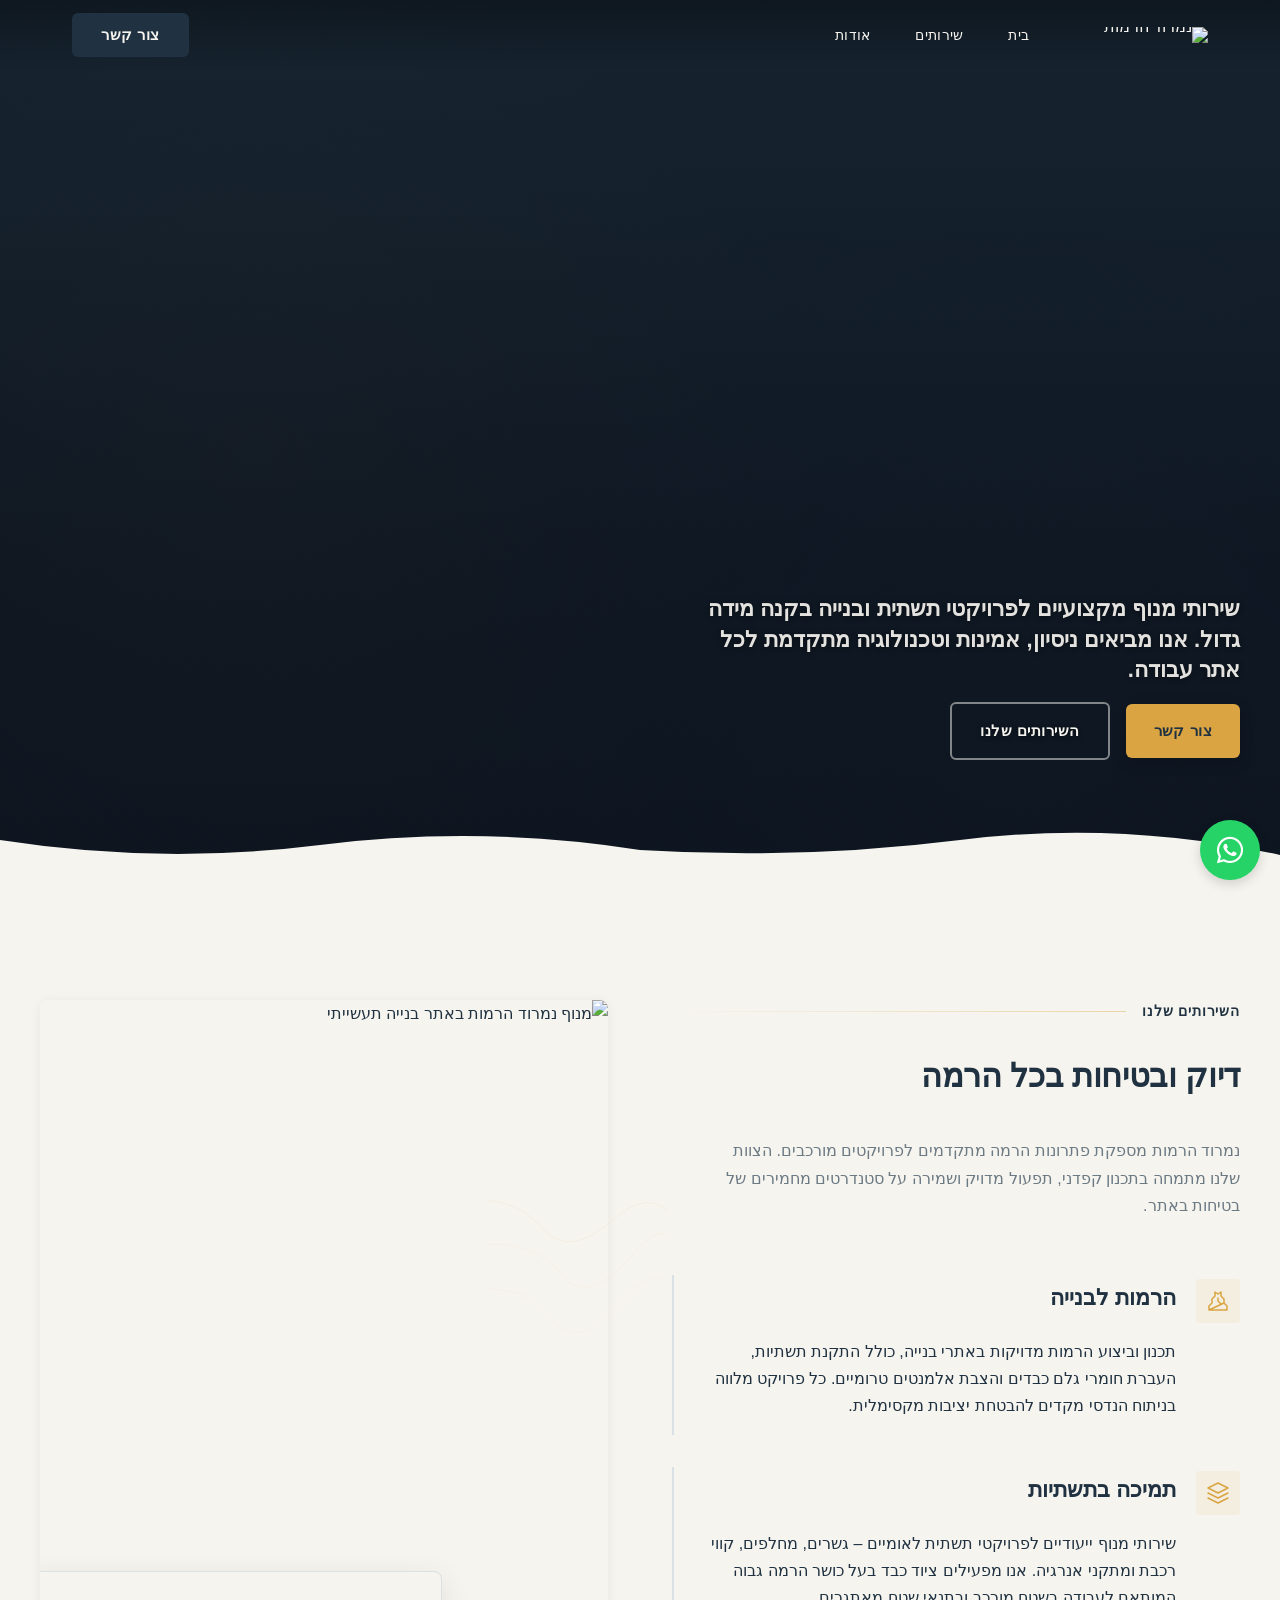
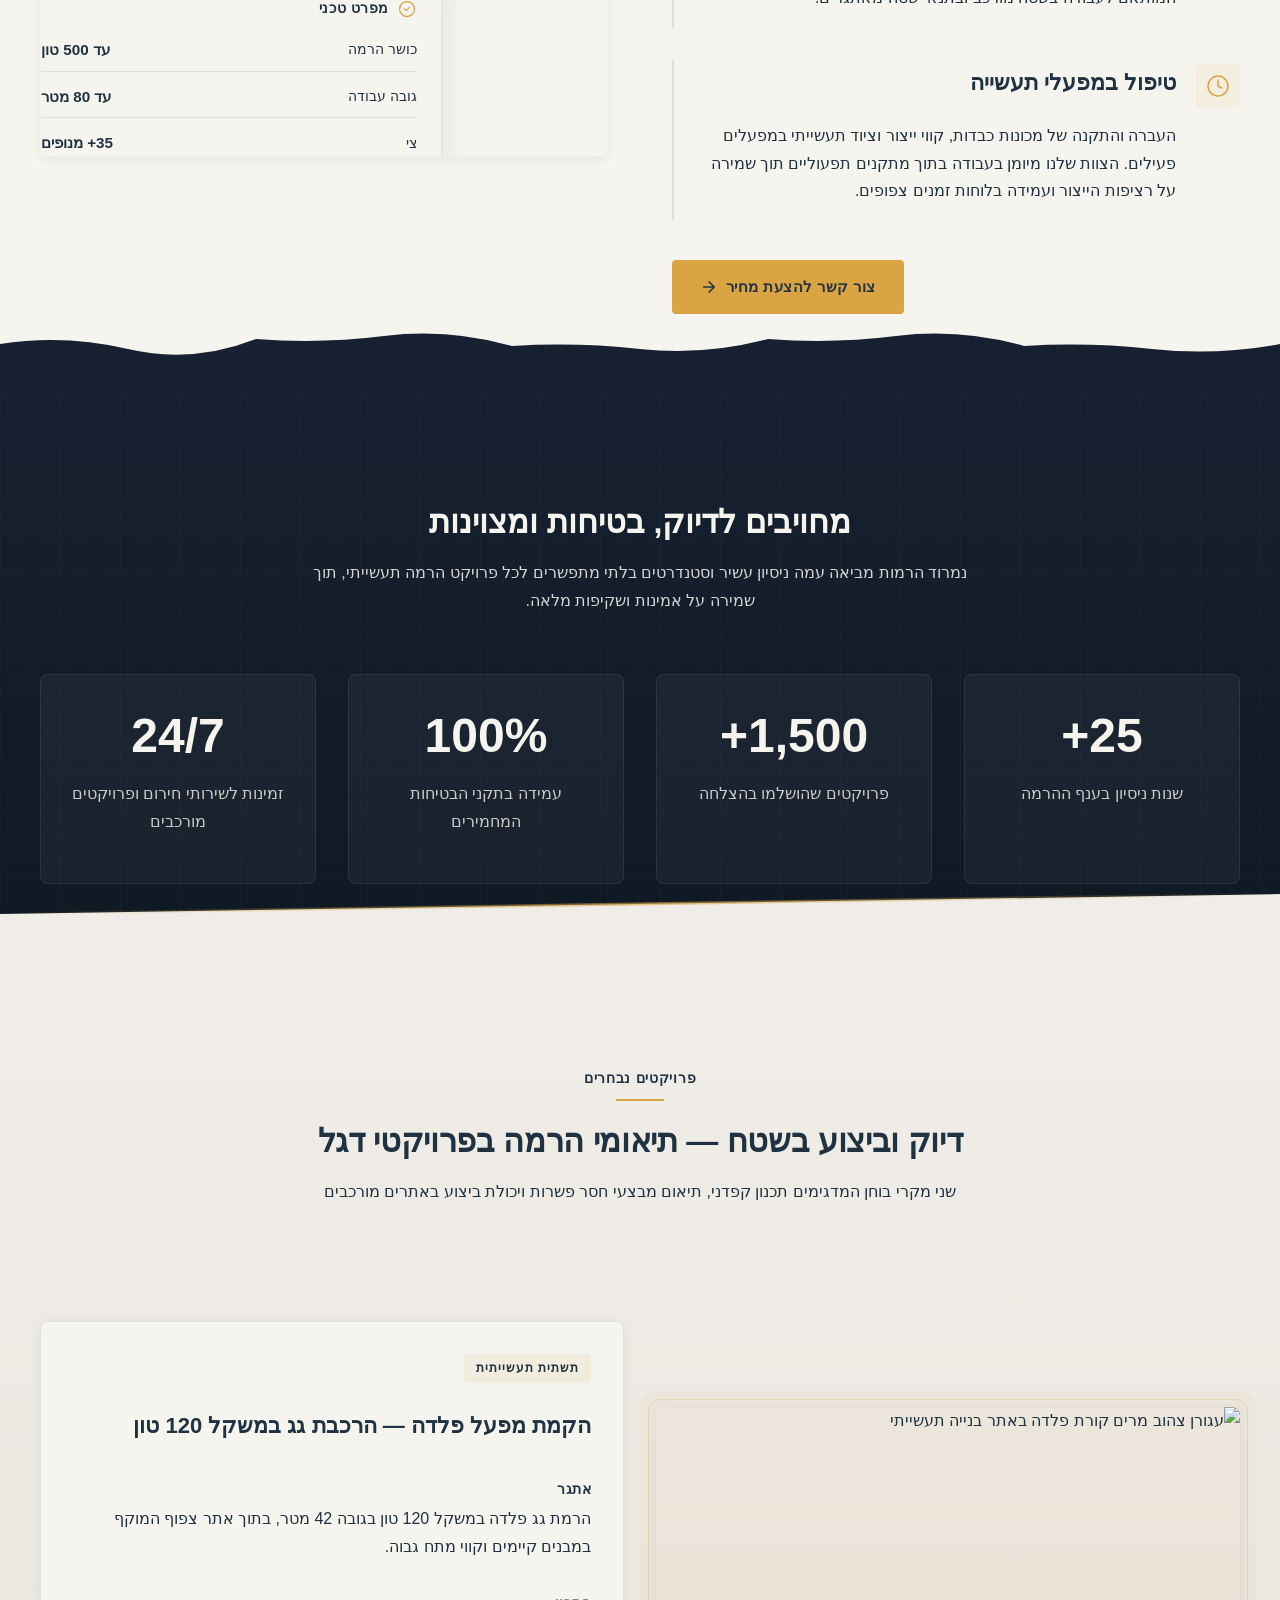
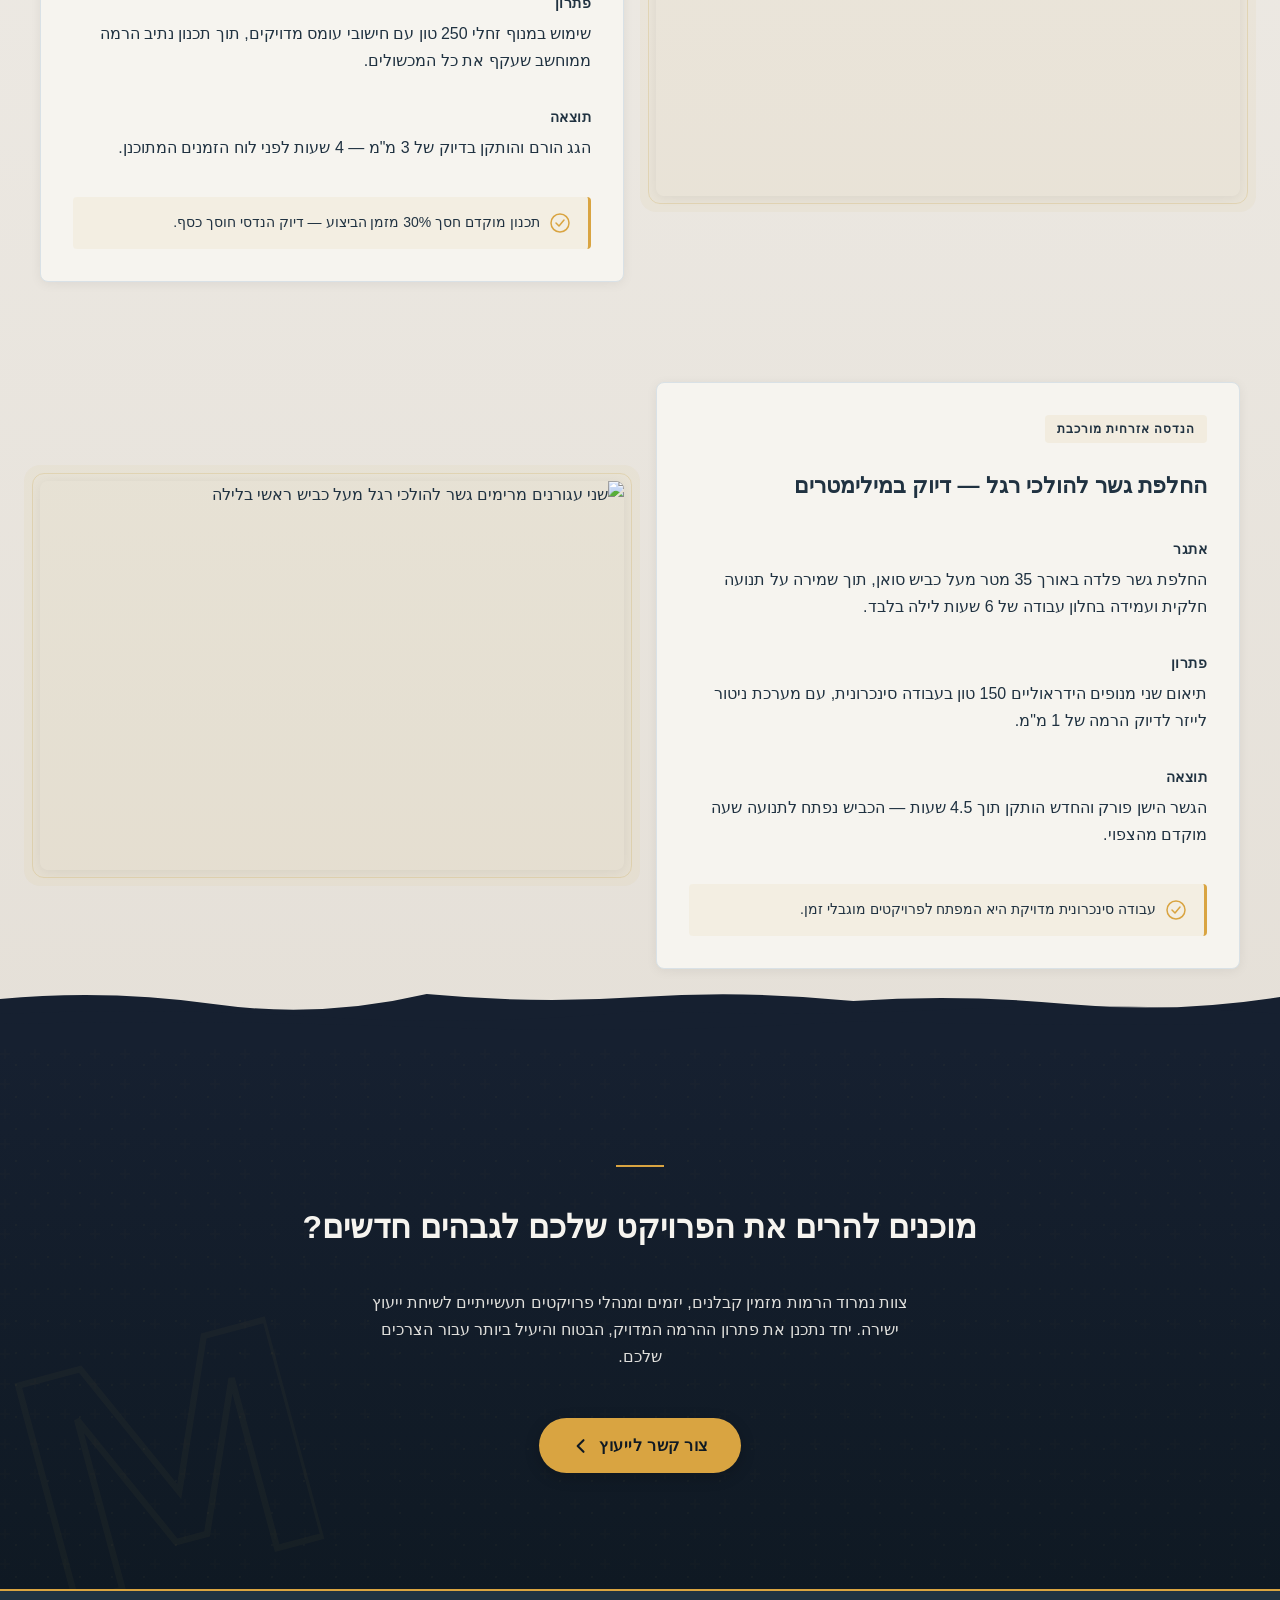
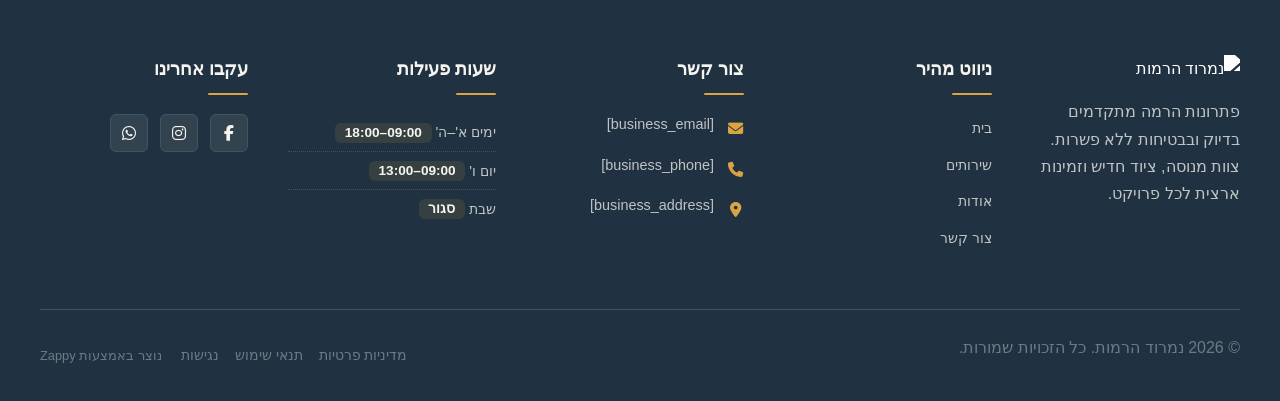
==== commit c01422ad: "Background sync: Progressive GitHub Sync" ====
--- a/public/index.html
+++ b/public/index.html
@@ -1 +1 @@
-<!doctype html><html dir="rtl" lang="he"><head><meta charset="UTF-8"><meta content="width=device-width,initial-scale=1" name="viewport"><meta content="index, follow" name="robots"><title>הרמה מקצועית בכל גובה — נמרוד הרמות</title><meta content="שירותי עגורן תעשייתיים בדגש על בטיחות ודיוק ללא פשרות. נמרוד הרמות מביאה ניסיון עשיר ופתרונות הרמה מותאמים אישית לכל פרויקט. צרו קשר עוד היום לקבלת הצעת מחיר משתלמת." name="description"><meta content="industrial crane services, שירותי עגורן, הרמות מקצועיות, crane maintenance services, crane and rigging services" name="keywords"><link href="/assets/favicon.ico" rel="icon" type="image/x-icon"><link href="/assets/favicon-16x16.png" rel="icon" type="image/png" sizes="16x16"><link href="/assets/favicon-32x32.png" rel="icon" type="image/png" sizes="32x32"><link href="/assets/favicon-48x48.png" rel="icon" type="image/png" sizes="48x48"><link href="/assets/favicon-192x192.png" rel="icon" type="image/png" sizes="192x192"><link href="/assets/favicon-512x512.png" rel="icon" type="image/png" sizes="512x512"><link href="/assets/apple-touch-icon.png" rel="apple-touch-icon"><script>!function(){"use strict";var t="b3d1b9e7-8349-4e92-a0d1-185c78c007b0",e="https://api.zappy5.com/api/analytics/track",a=18e5,n=2592e6,o=!0,i=!0,r=!0;var s=function(){var e="zappy_visitor_"+t,a=null;try{if(a=localStorage.getItem(e)){var o=JSON.parse(a),i=Date.now();if(i-o.created<n)return o.lastSeen=i,localStorage.setItem(e,JSON.stringify(o)),o.id}}catch(t){console.warn("Zappy Analytics: LocalStorage not available")}var r="zv_"+Date.now()+"_"+Math.random().toString(36).substr(2,9);try{localStorage.setItem(e,JSON.stringify({id:r,created:Date.now(),lastSeen:Date.now()}))}catch(t){}return r}(),c=function(){var e="zappy_session_"+t,n=null;try{if(n=sessionStorage.getItem(e)){var o=JSON.parse(n),i=Date.now();if(i-o.timestamp<a)return o.timestamp=i,sessionStorage.setItem(e,JSON.stringify(o)),o.id}}catch(t){console.warn("Zappy Analytics: SessionStorage not available")}var r="zs_"+Date.now()+"_"+Math.random().toString(36).substr(2,9);try{sessionStorage.setItem(e,JSON.stringify({id:r,timestamp:Date.now()}))}catch(t){}return r}();function l(a,n){n=n||{};var o={website_id:t,event_type:a,page_path:window.location.pathname,referrer:document.referrer||"direct",visitor_id:s,session_id:c,metadata:n};if(navigator.sendBeacon){var i=new Blob([JSON.stringify(o)],{type:"application/json"});navigator.sendBeacon(e,i)}else fetch(e,{method:"POST",headers:{"Content-Type":"application/json"},body:JSON.stringify(o),keepalive:!0}).catch(function(t){console.warn("Zappy Analytics: Failed to track event",t)})}o&&l("pageview",{title:document.title,url:window.location.href}),i&&document.addEventListener("click",function(t){var e=t.target;if("BUTTON"===e.tagName||e.closest("button")){var a="BUTTON"===e.tagName?e:e.closest("button");l("click",{element:"button",text:a.textContent.trim().substring(0,100),id:a.id||null,class:a.className||null})}else if("A"===e.tagName||e.closest("a")){var n="A"===e.tagName?e:e.closest("a");l("navigation",{element:"link",text:n.textContent.trim().substring(0,100),href:n.href,external:n.hostname!==window.location.hostname})}},!0),r&&document.addEventListener("submit",function(t){var e=t.target;l("form_submit",{form_id:e.id||null,form_name:e.name||null,form_action:e.action||null,form_method:e.method||"GET"})},!0);var d=Date.now();window.addEventListener("beforeunload",function(){l("page_unload",{time_on_page:Math.floor((Date.now()-d)/1e3),page_path:window.location.pathname})}),window.zappyAnalytics={track:l,getVisitorId:function(){return s},getSessionId:function(){return c}}}()</script><meta content="הרמה מקצועית בכל גובה — נמרוד הרמות" property="og:title"><meta content="שירותי עגורן תעשייתיים בדגש על בטיחות ודיוק ללא פשרות. נמרוד הרמות מביאה ניסיון עשיר ופתרונות הרמה מותאמים אישית לכל פרויקט. צרו קשר עוד היום לקבלת הצעת מחיר משתלמת." property="og:description"><meta content="summary_large_image" name="twitter:card"><meta content="הרמה מקצועית בכל גובה — נמרוד הרמות" name="twitter:title"><meta content="שירותי עגורן תעשייתיים בדגש על בטיחות ודיוק ללא פשרות. נמרוד הרמות מביאה ניסיון עשיר ופתרונות הרמה מותאמים אישית לכל פרויקט. צרו קשר עוד היום לקבלת הצעת מחיר משתלמת." name="twitter:description"><meta content="website" property="og:type"><meta content="he_IL" property="og:locale"><link href="https://cdnjs.cloudflare.com/ajax/libs/font-awesome/6.4.0/css/all.min.css" rel="stylesheet"><style>.skip-link{position:absolute;top:0;left:0;transform:translateY(-200%);padding:12px 18px;background:var(--bg-dark,#1a1a1a);color:var(--text-light,#fff);font-weight:600;border-radius:0 0 8px 0;z-index:10000}.skip-link:focus{transform:none;outline:2px solid var(--ring,#fff);outline-offset:2px}:focus-visible{outline:2px solid var(--ring,currentColor);outline-offset:3px}</style><link href="/assets/favicon.ico" rel="icon" type="image/x-icon"><link href="/assets/favicon-16x16.png" rel="icon" type="image/png" sizes="16x16"><link href="/assets/favicon-32x32.png" rel="icon" type="image/png" sizes="32x32"><link href="/assets/favicon-48x48.png" rel="icon" type="image/png" sizes="48x48"><link href="/assets/favicon-192x192.png" rel="icon" type="image/png" sizes="192x192"><link href="/assets/favicon-512x512.png" rel="icon" type="image/png" sizes="512x512"><link href="/assets/apple-touch-icon.png" rel="apple-touch-icon"><link href="https://cdn.jsdelivr.net/npm/vanilla-cookieconsent@3/dist/cookieconsent.css" rel="stylesheet"><script src="https://cdn.jsdelivr.net/npm/vanilla-cookieconsent@3/dist/cookieconsent.umd.js"></script><script src="https://cdn.jsdelivr.net/gh/mickidum/acc_toolbar/acctoolbar/acctoolbar.min.js"></script><link href="/styles.css" rel="stylesheet"><script>window.ZAPPY_WEBSITE_ID="b3d1b9e7-8349-4e92-a0d1-185c78c007b0",window.ZAPPY_API_BASE="https://api.zappy5.com"</script><style id="zappy-dropdown-submenu-styles">#navMenu li:has(.sub-menu),.nav-menu li:has(.sub-menu),.navbar li:has(.sub-menu),nav li:has(.sub-menu){position:relative}#navMenu .sub-menu,.nav-menu .sub-menu,.navbar .sub-menu,nav .sub-menu{display:block!important;position:absolute!important;top:100%;left:0;min-width:220px;background:#fff;border-radius:8px;box-shadow:0 8px 25px rgba(0,0,0,.15);padding:8px 0;opacity:0;visibility:hidden;transform:translateY(10px);transition:all .3s ease;z-index:1000;list-style:none;pointer-events:none}#navMenu li:hover>.sub-menu,.nav-menu li:hover>.sub-menu,.navbar li:hover>.sub-menu,nav li:hover>.sub-menu{opacity:1!important;visibility:visible!important;transform:translateY(0)!important;pointer-events:auto!important}.sub-menu li{list-style:none;margin:0;padding:0}.sub-menu a{display:block!important;padding:10px 16px!important;color:var(--text-dark,#333)!important;font-weight:500;text-decoration:none;white-space:nowrap;transition:background-color .2s}.sub-menu .zappy-nav-child>a{padding-left:28px!important;font-size:.9em!important;opacity:.85!important}[dir=rtl] .sub-menu .zappy-nav-child>a,html[lang=ar] .sub-menu .zappy-nav-child>a,html[lang=he] .sub-menu .zappy-nav-child>a{padding-left:10px!important;padding-right:28px!important}.sub-menu .zappy-nav-parent>a{font-weight:600!important}.sub-menu a:hover{background-color:#f5f5f5}[dir=rtl] .nav-menu .sub-menu,[dir=rtl] .navbar .sub-menu,[dir=rtl] nav .sub-menu,html[lang=ar] .nav-menu .sub-menu,html[lang=ar] .navbar .sub-menu,html[lang=ar] nav .sub-menu,html[lang=he] .nav-menu .sub-menu,html[lang=he] .navbar .sub-menu,html[lang=he] nav .sub-menu{left:auto!important;right:0!important}.sub-menu:empty,.sub-menu:not(:has(li)):not(:has(> a)),.sub-menu:not(:has(li:not(.zappy-hidden-menu-item))):not(:has(> a)){display:none!important;opacity:0!important;visibility:hidden!important;pointer-events:none!important}li:has(.menu-group-title):hover>.sub-menu{opacity:1!important;visibility:visible!important;transform:translateY(0)!important;pointer-events:auto!important}#navMenu>li>.menu-group-title,.nav-menu>li>.menu-group-title{display:inline-block;padding:.5rem 1rem;cursor:default;user-select:none}@media (max-width:768px){#navMenu .sub-menu,.nav-menu .sub-menu,.navbar .sub-menu,nav .sub-menu{position:static!important;transform:none!important;box-shadow:none!important;background:0 0!important;max-height:0;overflow:hidden;opacity:0;visibility:hidden;transition:max-height .3s ease,opacity .3s ease;padding:0!important;border-radius:0!important}#navMenu .sub-menu.mobile-expanded,.nav-menu .sub-menu.mobile-expanded,.navbar .sub-menu.mobile-expanded{max-height:none!important;overflow-y:visible!important;opacity:1!important;visibility:visible!important;padding:8px 0 8px 16px!important}[dir=rtl] .sub-menu.mobile-expanded,html[lang=he] .sub-menu.mobile-expanded{padding:8px 16px 8px 0!important}#navMenu li:hover>.sub-menu,.nav-menu li:hover>.sub-menu,.navbar li:hover>.sub-menu,nav li:hover>.sub-menu{opacity:0;visibility:hidden;pointer-events:none}#navMenu li>.sub-menu.mobile-expanded,.nav-menu li>.sub-menu.mobile-expanded,.navbar li>.sub-menu.mobile-expanded,nav li>.sub-menu.mobile-expanded{opacity:1!important;visibility:visible!important;pointer-events:auto!important}#navMenu li:has(.sub-menu),.nav-menu li:has(.sub-menu),.navbar li:has(.sub-menu),nav li:has(.sub-menu){display:flex!important;flex-wrap:wrap!important;align-items:center!important;position:relative!important;min-height:44px!important}#navMenu li:has(.sub-menu)>a,.nav-menu li:has(.sub-menu)>a,.navbar li:has(.sub-menu)>a,nav li:has(.sub-menu)>a{flex:1!important;min-width:0!important}#navMenu li:has(.sub-menu)>.menu-group-title,.nav-menu li:has(.sub-menu)>.menu-group-title,.navbar li:has(.sub-menu)>.menu-group-title,nav li:has(.sub-menu)>.menu-group-title{flex:1!important;min-width:0!important;padding:0!important;line-height:inherit!important}#navMenu li:has(.sub-menu)>.sub-menu,.nav-menu li:has(.sub-menu)>.sub-menu,.navbar li:has(.sub-menu)>.sub-menu,nav li:has(.sub-menu)>.sub-menu{flex-basis:100%!important;width:100%!important}#navMenu li:has(.sub-menu)>a [class*=arrow],#navMenu li:has(.sub-menu)>a [class*=chevron],.nav-menu li:has(.sub-menu)>a .fa-angle-down,.nav-menu li:has(.sub-menu)>a .fa-chevron-down,.nav-menu li:has(.sub-menu)>a [class*=arrow],.nav-menu li:has(.sub-menu)>a [class*=chevron],nav li:has(.sub-menu)>a [class*=arrow],nav li:has(.sub-menu)>a [class*=chevron]{display:none!important;visibility:hidden!important}.mobile-submenu-toggle{display:flex!important;align-items:center!important;justify-content:center!important;width:44px!important;height:auto!important;background:0 0!important;border:none!important;cursor:pointer!important;color:var(--text-light)!important;position:static!important;flex-shrink:0!important;align-self:stretch!important;z-index:2!important;padding:0!important;margin:0!important}.mobile-submenu-toggle::after{content:''!important;width:0!important;height:0!important;border-left:6px solid transparent!important;border-right:6px solid transparent!important;border-top:7px solid currentColor!important;transition:transform .3s ease!important}.mobile-submenu-toggle.expanded::after{transform:rotate(180deg)!important}.sub-menu a{padding:10px 0!important;display:block!important;color:var(--text-light)!important;white-space:normal!important}.sub-menu .zappy-nav-child>a{padding-left:28px!important;font-size:.9em!important;opacity:.85!important}[dir=rtl] .sub-menu .zappy-nav-child>a,html[lang=ar] .sub-menu .zappy-nav-child>a,html[lang=he] .sub-menu .zappy-nav-child>a{padding-left:0!important;padding-right:28px!important}.sub-menu .zappy-nav-parent>a{font-weight:600!important}#navMenu.active,.nav-menu.active{max-width:100vw!important;overflow-x:hidden!important;box-sizing:border-box!important}.navbar .sub-menu li a,.zappy-products-dropdown .sub-menu a,nav.navbar .sub-menu li a{color:var(--text-light)!important}}@media (min-width:769px){.mobile-submenu-toggle{display:none!important}}</style><style id="zappy-widget-visibility">html[dir=rtl] .whatsapp-float{right:20px!important;left:auto!important}html:not([dir]) .whatsapp-float,html[dir=ltr] .whatsapp-float{left:20px!important;right:auto!important}html[dir=rtl] #mic-access-tool-general-button,html[dir=rtl] #mic-init-access-tool #mic-access-tool-general-button,html[dir=rtl] #mic-init-access-tool .mic-access-tool-general-button,html[dir=rtl] ._access-icon,html[dir=rtl] .mic-access-tool-general-button{left:20px!important;right:auto!important}html:not([dir]) #mic-access-tool-general-button,html:not([dir]) #mic-init-access-tool #mic-access-tool-general-button,html:not([dir]) #mic-init-access-tool .mic-access-tool-general-button,html:not([dir]) ._access-icon,html:not([dir]) .mic-access-tool-general-button,html[dir=ltr] #mic-access-tool-general-button,html[dir=ltr] #mic-init-access-tool #mic-access-tool-general-button,html[dir=ltr] #mic-init-access-tool .mic-access-tool-general-button,html[dir=ltr] ._access-icon,html[dir=ltr] .mic-access-tool-general-button{right:20px!important;left:auto!important}@media (max-width:768px){.whatsapp-float{display:flex!important}}@media (min-width:769px){.whatsapp-float{display:flex!important}}@media (max-width:768px){#mic-access-tool-general-button,#mic-init-access-tool #mic-access-tool-general-button,#mic-init-access-tool .mic-access-tool-general-button,._access-icon,.mic-access-tool-general-button{display:flex!important;visibility:visible!important;opacity:1!important;pointer-events:auto!important}#mic-access-tool-box.opened-mic-access-tool,#mic-init-access-tool #mic-access-tool-box.opened-mic-access-tool,.mic-access-tool-box.opened-mic-access-tool{visibility:visible!important;opacity:1!important;pointer-events:auto!important}}@media (min-width:769px){#mic-access-tool-general-button,#mic-init-access-tool #mic-access-tool-general-button,#mic-init-access-tool .mic-access-tool-general-button,._access-icon,.mic-access-tool-general-button{display:flex!important;visibility:visible!important;opacity:1!important;pointer-events:auto!important}#mic-access-tool-box.opened-mic-access-tool,#mic-init-access-tool #mic-access-tool-box.opened-mic-access-tool,.mic-access-tool-box.opened-mic-access-tool{visibility:visible!important;opacity:1!important;pointer-events:auto!important}}</style></head><body><a href="#main" class="skip-link">דלג לתוכן הראשי</a><nav class="navbar" dir="rtl"><button aria-label="Menu" class="mobile-toggle" id="mobileToggle"><svg viewBox="0 0 24 24" fill="none" height="24" width="24" class="hamburger-icon"><path d="M3 12h18M3 6h18M3 18h18" stroke="currentColor" stroke-width="2" stroke-linecap="round"></path></svg> <svg viewBox="0 0 24 24" fill="none" height="24" width="24" class="close-icon" style="display:none"><path d="M18 6L6 18M6 6l12 12" stroke="currentColor" stroke-width="2" stroke-linecap="round"></path></svg></button> <button aria-label="Call" class="phone-header-btn" data-phone="[business_phone]"><svg viewBox="0 0 24 24" fill="currentColor" height="20" width="20"><path d="M22 16.92v3a2 2 0 0 1-2.18 2 19.79 19.79 0 0 1-8.63-3.07 19.5 19.5 0 0 1-6-6 19.79 19.79 0 0 1-3.07-8.67A2 2 0 0 1 4.11 2h3a2 2 0 0 1 2 1.72 12.84 12.84 0 0 0 .7 2.81 2 2 0 0 1-.45 2.11L8.09 9.91a16 16 0 0 0 6 6l1.27-1.27a2 2 0 0 1 2.11-.45 12.84 12.84 0 0 0 2.81.7A2 2 0 0 1 22 16.92z"></path></svg></button><div class="nav-container"><div class="nav-right-group"><div class="nav-brand"><a href="/" class="logo-link"><img alt="נמרוד הרמות" src="/assets/site-----image-1.webp" class="logo"></a></div><ul class="nav-menu" id="navMenu"><li><a href="/">בית</a></li><li><a href="/services">שירותים</a></li><li><a href="/about">אודות</a></li></ul></div><div class="nav-cta-container"><a href="/contact" class="nav-cta-btn">צור קשר</a></div></div></nav><script>window.addEventListener("load",function(){const e=document.querySelector(".navbar, nav, header");if(!e)return void console.log("[Navbar] Navbar element not found");let t=document.getElementById("mobileToggle")||document.querySelector(".mobile-toggle")||document.querySelector(".hamburger")||document.querySelector(".hamburger-menu")||document.querySelector(".menu-toggle")||document.querySelector(".burger-menu")||document.querySelector('[aria-label="Menu"]')||document.querySelector('[aria-label="תפריט"]');const n=document.querySelector(".phone-header-btn"),o=window.getComputedStyle(e);let r=o.backgroundColor;if(console.log("[Navbar] Initial navbar background:",r),"transparent"===r||"rgba(0, 0, 0, 0)"===r||r.startsWith("rgba")&&r.includes(", 0)")){const e=o.backgroundImage;if(e&&"none"!==e)console.log("[Navbar] Navbar has background image/gradient, using dark text"),r="rgb(240, 240, 240)";else{const e=window.getComputedStyle(document.body).backgroundColor;console.log("[Navbar] Navbar transparent, using body background:",e),r=e}}const a=r.match(/\d+/g);if(a&&a.length>=3){const e=(.299*parseInt(a[0])+.587*parseInt(a[1])+.114*parseInt(a[2]))/255;console.log("[Navbar] Mobile button colors preserved from Claude CSS (luminance:",e.toFixed(2)+")");const o=document.createElement("style");o.id="zappy-mobile-nav-fix";document.documentElement.lang;document.documentElement.dir,o.textContent='\n        /* Hide mobile buttons on desktop, show only on mobile */\n        @media (min-width: 769px) {\n          .mobile-toggle,\n          .phone-header-btn {\n            display: none !important;\n          }\n        }\n        \n        /* Show and position mobile buttons correctly on mobile */\n        @media (max-width: 768px) {\n          .navbar,\n          nav.navbar {\n            min-height: 70px !important;\n          }\n\n          .mobile-toggle,\n          .phone-header-btn {\n            position: absolute !important;\n            top: 0 !important;\n            bottom: 0 !important;\n            margin-top: auto !important;\n            margin-bottom: auto !important;\n            transform: none !important;\n            z-index: 1001 !important;\n            display: flex !important;\n            align-items: center !important;\n            justify-content: center !important;\n            width: 36px !important;\n            height: 36px !important;\n            border-radius: 50% !important;\n            border: none !important;\n            cursor: pointer !important;\n            padding: 6px !important;\n            background: none !important;\n            color: var(--nav-text, var(--text-light)) !important;\n            touch-action: manipulation !important;\n            -webkit-tap-highlight-color: transparent !important;\n          }\n\n          html[data-zappy-site-type="ecommerce"] .phone-header-btn,\n          body[data-zappy-site-type="ecommerce"] .phone-header-btn,\n          html[data-zappy-site-type="ecommerce"] header .phone-header-btn,\n          html[data-zappy-site-type="ecommerce"] nav .phone-header-btn {\n            display: none !important;\n            visibility: hidden !important;\n            width: 0 !important;\n            height: 0 !important;\n            min-width: 0 !important;\n            overflow: hidden !important;\n          }\n          \n          /* LTR positioning (default): hamburger LEFT, phone RIGHT */\n          html:not([dir="rtl"]):not([lang="he"]):not([lang="ar"]) .mobile-toggle,\n          html[dir="ltr"] .mobile-toggle {\n            left: 12px !important;\n            right: auto !important;\n          }\n          html:not([dir="rtl"]):not([lang="he"]):not([lang="ar"]) .phone-header-btn,\n          html[dir="ltr"] .phone-header-btn {\n            right: 12px !important;\n            left: auto !important;\n          }\n          \n          /* RTL positioning: hamburger RIGHT, phone LEFT */\n          html[dir="rtl"] .mobile-toggle,\n          html[lang="he"] .mobile-toggle,\n          html[lang="ar"] .mobile-toggle {\n            right: 12px !important;\n            left: auto !important;\n          }\n          html[dir="rtl"] .phone-header-btn,\n          html[lang="he"] .phone-header-btn,\n          html[lang="ar"] .phone-header-btn {\n            left: 12px !important;\n            right: auto !important;\n          }\n          \n          /* CRITICAL: Ensure nav-container has min-height on mobile */\n          /* All children are positioned absolutely/fixed on mobile, so height:auto collapses to 0 */\n          .nav-container {\n            min-height: 70px !important;\n            position: relative !important;\n          }\n          \n          /* Ensure SVG icons are properly sized and inherit color */\n          .mobile-toggle svg,\n          .phone-header-btn svg {\n            width: 24px !important;\n            height: 24px !important;\n            /* Don\'t force display - let JavaScript control hamburger/close toggle */\n          }\n          \n          /* Reset nav-cta-container on mobile - remove desktop box-shadow/padding */\n          /* that creates a visible ghost box when CTA button is hidden */\n          .nav-cta-container {\n            box-shadow: none !important;\n            padding: 0 !important;\n          }\n          \n          /* Hide nav-cta-container entirely on mobile when there\'s no lang-switcher */\n          /* (only the CTA button is inside, and it\'s hidden on mobile) */\n          .nav-cta-container:not(:has(.lang-switcher)) {\n            display: none !important;\n          }\n          \n          /* CRITICAL: Prevent hero image fade gradient from bleeding over headline text */\n          /* The .image-fade-gradient has bottom: -30px (extends below parent) */\n          /* On mobile stacked layout, this overlaps the h1 text below the image */\n          .hero-image-column {\n            overflow: hidden !important;\n          }\n          .image-fade-gradient {\n            bottom: 0 !important;\n          }\n          \n          /* Hide desktop language switcher on mobile - hamburger menu handles it */\n          /* High specificity to override stored CSS */\n          .lang-switcher,\n          .nav-cta-container .lang-switcher,\n          .nav-container .lang-switcher,\n          .navbar .lang-switcher,\n          .navbar .nav-cta-container .lang-switcher {\n            display: none !important;\n          }\n        }\n      ';const r=document.getElementById("zappy-mobile-nav-fix");r&&r.remove(),document.head.appendChild(o),console.log("[Navbar] Critical CSS injected for mobile nav positioning");const i=window.innerWidth<=768;if(t){const e=t.querySelector(".hamburger-icon"),n=t.querySelector(".close-icon");e&&(e.style.setProperty("width","24px","important"),e.style.setProperty("height","24px","important"),e.style.setProperty("display","block","important")),n&&(n.style.setProperty("width","24px","important"),n.style.setProperty("height","24px","important"),n.style.setProperty("display","none","important")),i?(t.style.setProperty("position","absolute","important"),t.style.setProperty("top","0","important"),t.style.setProperty("bottom","0","important"),t.style.setProperty("margin-top","auto","important"),t.style.setProperty("margin-bottom","auto","important"),t.style.setProperty("transform","none","important"),t.style.setProperty("z-index","1001","important"),t.style.removeProperty("left"),t.style.removeProperty("right"),console.log("[Navbar] Mobile toggle positioning applied (mobile viewport)")):(t.style.removeProperty("position"),t.style.removeProperty("top"),t.style.removeProperty("transform"),t.style.removeProperty("z-index"),t.style.removeProperty("left"),t.style.removeProperty("right"),console.log("[Navbar] Desktop viewport - cleared mobile toggle inline positioning"))}if(n){const e=n.querySelector("svg");e&&(e.style.width="24px",e.style.height="24px",e.setAttribute("width","24"),e.setAttribute("height","24")),i?(n.style.setProperty("position","absolute","important"),n.style.setProperty("top","0","important"),n.style.setProperty("bottom","0","important"),n.style.setProperty("margin-top","auto","important"),n.style.setProperty("margin-bottom","auto","important"),n.style.setProperty("transform","none","important"),n.style.setProperty("z-index","1001","important"),n.style.removeProperty("left"),n.style.removeProperty("right"),console.log("[Navbar] Phone button positioning applied (mobile viewport)")):(n.style.removeProperty("position"),n.style.removeProperty("top"),n.style.removeProperty("transform"),n.style.removeProperty("z-index"),n.style.removeProperty("left"),n.style.removeProperty("right"),console.log("[Navbar] Desktop viewport - cleared phone button inline positioning"))}}else console.log("[Navbar] Could not parse background color:",r);t=document.getElementById("mobileToggle")||document.querySelector(".mobile-toggle")||document.querySelector(".hamburger")||document.querySelector(".hamburger-menu")||document.querySelector(".menu-toggle")||document.querySelector(".burger-menu")||document.querySelector('[aria-label="Menu"]')||document.querySelector('[aria-label="תפריט"]');const i=document.getElementById("navMenu")||document.querySelector(".nav-menu")||document.querySelector(".nav-links")||document.querySelector("nav ul:not(.submenu)");if(!t||!i)return void console.log("[Navbar] Mobile toggle or menu not found:",{toggle:!!t,menu:!!i});i.id||(i.id="navMenu"),console.log("[Navbar] Initializing mobile menu...");const l=t.cloneNode(!0);t.parentNode.replaceChild(l,t);var s=0;function p(e){var t=Date.now();t-s<300||(s=t,function(e){e.preventDefault(),e.stopPropagation();const t=l.querySelector(".hamburger-icon"),n=l.querySelector(".close-icon");i.classList.contains("active")?(i.classList.remove("active"),t&&t.style.setProperty("display","block","important"),n&&n.style.setProperty("display","none","important"),document.body.style.overflow="",console.log("[Navbar] Menu closed")):(i.classList.add("active"),t&&t.style.setProperty("display","none","important"),n&&n.style.setProperty("display","block","important"),document.body.style.overflow="hidden",console.log("[Navbar] Menu opened"))}(e))}l.addEventListener("click",p),l.addEventListener("touchend",p),i.querySelectorAll("a").forEach(function(e){e.addEventListener("click",function(){if("#"===this.getAttribute("href"))return;const e=l.querySelector(".hamburger-icon"),t=l.querySelector(".close-icon");i.classList.remove("active"),e&&e.style.setProperty("display","block","important"),t&&t.style.setProperty("display","none","important"),document.body.style.overflow="",console.log("[Navbar] Menu closed (link clicked)")})});var m=i.querySelectorAll(".dropdown-toggle");m.forEach(function(e){e.addEventListener("click",function(e){e.preventDefault(),e.stopPropagation();var t=this.closest(".nav-dropdown");t&&(t.parentNode.querySelectorAll(".nav-dropdown.open").forEach(function(e){e!==t&&e.classList.remove("open")}),t.classList.toggle("open"),console.log("[Navbar] Dropdown toggled:",t.classList.contains("open")?"open":"closed"))})}),document.addEventListener("click",function(e){e.target.closest(".nav-dropdown")||document.querySelectorAll(".nav-dropdown.open").forEach(function(e){e.classList.remove("open")})}),console.log("[Navbar] Dropdown handlers initialized for "+m.length+" dropdowns"),n&&n.addEventListener("click",function(){const e=document.querySelectorAll('a[href^="tel:"]'),t=e.length>0?e[0].getAttribute("href").replace("tel:",""):"[business_phone]";window.location.href="tel:"+t,console.log("[Navbar] Phone button clicked")}),console.log("[Navbar] Mobile menu initialized successfully")})</script><main id="main"><section class="index-hero-section" data-band-index="0" data-layout-spec="בית-hero" data-hero-type="fullscreen-scrim" id="index-hero-section"><div class="index-hero-section__bg-wrapper"><img alt="מנוף נייד כבד באתר תשתית גדול" src="/assets/site-index-hero-image-1.webp" class="index-hero-section__bg-img" data-context="A dramatic aerial photograph of a heavy-duty mobile crane operating at a large-scale infrastructure construction site during golden hour. The crane boom extends diagonally across the frame against a deep slate-blue sky with wispy clouds. Below, the construction site shows precise geometric foundations and structural steel. The lighting emphasizes the scale and precision of the operation, with warm amber accents on the machinery contrasting against cool industrial shadows." data-placeholder="index-hero-image-1" height="600" loading="eager" width="1200" data-element-id="img-1781875155250-j2dtzo0cm" data-element-type="image" data-hero-background="true" data-hero-bg="true" fetchpriority="high"></div><div class="index-hero-section__scrim" aria-hidden="true"></div><div class="index-hero-section__texture" aria-hidden="true"></div><div class="index-hero-section__overlay"><div class="index-hero-section__content"><h3 class="index-hero-section__subtitle">שירותי מנוף מקצועיים לפרויקטי תשתית ובנייה בקנה מידה גדול. אנו מביאים ניסיון, אמינות וטכנולוגיה מתקדמת לכל אתר עבודה.</h3><div class="index-hero-section__cta-group"><a href="/contact" class="index-hero-section__cta index-hero-section__cta--primary">צור קשר</a> <a href="/services" class="index-hero-section__cta index-hero-section__cta--secondary">השירותים שלנו</a></div></div></div><div class="index-hero-section__divider-wrapper" aria-hidden="true" data-no-icon-edit="true"><svg viewBox="0 0 1200 80" xmlns="http://www.w3.org/2000/svg" preserveAspectRatio="none"><defs><linearGradient id="hero-divider-grad" x1="0%" x2="100%" y1="0%" y2="100%"><stop offset="0%" stop-color="var(--bg-light)" stop-opacity="0.1"></stop><stop offset="100%" stop-color="var(--bg-light)" stop-opacity="0.95"></stop></linearGradient></defs><path d="M0,80 L0,20 Q150,45 300,25 T600,30 Q750,40 900,20 T1200,35 L1200,80 Z" fill="var(--bg-light)"></path></svg></div></section><section class="index-services-section" data-band-index="1" data-layout-spec="בית-services" dir="rtl"><div class="index-services-container"><div class="index-services-content"><div class="section-label-wrapper"><span class="section-label">השירותים שלנו</span><div class="gold-rule" aria-hidden="true"></div></div><h2 class="section-title">דיוק ובטיחות בכל הרמה</h2><p class="section-description">נמרוד הרמות מספקת פתרונות הרמה מתקדמים לפרויקטים מורכבים. הצוות שלנו מתמחה בתכנון קפדני, תפעול מדויק ושמירה על סטנדרטים מחמירים של בטיחות באתר.</p><div class="services-list"><div class="service-item"><div class="service-icon-wrapper"><svg viewBox="0 0 24 24" xmlns="http://www.w3.org/2000/svg" fill="none" data-element-type="icon" data-icon-type="svg"><path d="M3 21V17L6 14M6 14V10L9 7M9 7V3L12 5M12 5L15 3V7M15 7L18 10V14M18 14L21 17V21H3Z" stroke="currentColor" stroke-width="1.5" stroke-linecap="round" stroke-linejoin="round"></path><path d="M12 9V12L15 15" stroke="currentColor" stroke-width="1.5" stroke-linecap="round" stroke-linejoin="round"></path></svg></div><div class="service-text"><h3 class="service-title">הרמות לבנייה</h3><p class="service-desc">תכנון וביצוע הרמות מדויקות באתרי בנייה, כולל התקנת תשתיות, העברת חומרי גלם כבדים והצבת אלמנטים טרומיים. כל פרויקט מלווה בניתוח הנדסי מקדים להבטחת יציבות מקסימלית.</p></div></div><div class="service-item"><div class="service-icon-wrapper"><svg viewBox="0 0 24 24" xmlns="http://www.w3.org/2000/svg" fill="none" data-element-type="icon" data-icon-type="svg"><path d="M12 2L2 7L12 12L22 7L12 2Z" stroke="currentColor" stroke-width="1.5" stroke-linecap="round" stroke-linejoin="round"></path><path d="M2 17L12 22L22 17" stroke="currentColor" stroke-width="1.5" stroke-linecap="round" stroke-linejoin="round"></path><path d="M2 12L12 17L22 12" stroke="currentColor" stroke-width="1.5" stroke-linecap="round" stroke-linejoin="round"></path></svg></div><div class="service-text"><h3 class="service-title">תמיכה בתשתיות</h3><p class="service-desc">שירותי מנוף ייעודיים לפרויקטי תשתית לאומיים – גשרים, מחלפים, קווי רכבת ומתקני אנרגיה. אנו מפעילים ציוד כבד בעל כושר הרמה גבוה המותאם לעבודה בשטח מורכב ובתנאי שטח מאתגרים.</p></div></div><div class="service-item"><div class="service-icon-wrapper"><svg viewBox="0 0 24 24" xmlns="http://www.w3.org/2000/svg" fill="none" data-element-type="icon" data-icon-type="svg"><path d="M12 22C17.5228 22 22 17.5228 22 12C22 6.47715 17.5228 2 12 2C6.47715 2 2 6.47715 2 12C2 17.5228 6.47715 22 12 22Z" stroke="currentColor" stroke-width="1.5" stroke-linecap="round" stroke-linejoin="round"></path><path d="M12 6V12L16 14" stroke="currentColor" stroke-width="1.5" stroke-linecap="round" stroke-linejoin="round"></path></svg></div><div class="service-text"><h3 class="service-title">טיפול במפעלי תעשייה</h3><p class="service-desc">העברה והתקנה של מכונות כבדות, קווי ייצור וציוד תעשייתי במפעלים פעילים. הצוות שלנו מיומן בעבודה בתוך מתקנים תפעוליים תוך שמירה על רציפות הייצור ועמידה בלוחות זמנים צפופים.</p></div></div></div><a href="/contact" class="cta-button"><span>צור קשר להצעת מחיר</span> <svg viewBox="0 0 24 24" xmlns="http://www.w3.org/2000/svg" fill="none" data-element-type="icon" data-icon-type="svg" height="18" width="18"><path d="M5 12H19M19 12L12 5M19 12L12 19" stroke="currentColor" stroke-width="2" stroke-linecap="round" stroke-linejoin="round"></path></svg></a></div><div class="index-services-media"><div class="image-wrapper"><img alt="מנוף נמרוד הרמות באתר בנייה תעשייתי" src="/assets/site-index-services-image-1.webp" class="main-image" data-context="Aerial view of a large industrial crane lifting heavy steel beams on a construction site during golden hour, with soft dramatic lighting, cinematic depth of field, and expansive urban landscape in the background. The crane is painted in dark blue and gold accents, emphasizing precision and safety." data-placeholder="index-services-image-1" height="400" loading="lazy" width="600" decoding="async"><div class="spec-panel"><div class="spec-header"><svg viewBox="0 0 24 24" xmlns="http://www.w3.org/2000/svg" fill="none" data-element-type="icon" data-icon-type="svg" height="20" width="20"><path d="M9 12L11 14L15 10M21 12C21 16.9706 16.9706 21 12 21C7.02944 21 3 16.9706 3 12C3 7.02944 7.02944 3 12 3C16.9706 3 21 7.02944 21 12Z" stroke="currentColor" stroke-width="1.5" stroke-linecap="round" stroke-linejoin="round"></path></svg> <span>מפרט טכני</span></div><div class="spec-details"><div class="spec-row"><span class="spec-label">כושר הרמה</span> <span class="spec-value">עד 500 טון</span></div><div class="spec-row"><span class="spec-label">גובה עבודה</span> <span class="spec-value">עד 80 מטר</span></div><div class="spec-row"><span class="spec-label">צי</span> <span class="spec-value">35+ מנופים</span></div></div></div></div><div class="contour-decoration" aria-hidden="true"><svg viewBox="0 0 200 300" xmlns="http://www.w3.org/2000/svg" fill="none"><path d="M-20,50 Q30,45 60,80 T140,70 T220,90" stroke="var(--accent)" stroke-width="1" fill="none" opacity="0.15"></path><path d="M-20,100 Q50,90 80,130 T160,110 T220,140" stroke="var(--accent)" stroke-width="1" fill="none" opacity="0.1"></path><path d="M-20,150 Q40,140 70,180 T150,160 T220,190" stroke="var(--accent)" stroke-width="1" fill="none" opacity="0.08"></path></svg></div></div></div><div class="index-services-divider-wrapper" aria-hidden="true" data-no-icon-edit="true"><svg viewBox="0 0 1200 80" xmlns="http://www.w3.org/2000/svg" preserveAspectRatio="none"><path d="M0,80 L0,30 Q60,20 120,35 T240,25 Q300,30 360,22 T480,32 Q540,28 600,35 T720,25 Q780,30 840,22 T960,32 Q1020,28 1080,35 T1200,30 L1200,80 Z" fill="#162030"></path></svg></div></section><section class="index-stats-section" data-band-index="2" data-layout-spec="בית-stats"><div class="index-stats-section__bg-pattern" aria-hidden="true"></div><div class="index-stats-section__container"><div class="index-stats-section__intro"><h2 class="index-stats-section__title">מחויבים לדיוק, בטיחות ומצוינות</h2><p class="index-stats-section__subtitle">נמרוד הרמות מביאה עמה ניסיון עשיר וסטנדרטים בלתי מתפשרים לכל פרויקט הרמה תעשייתי, תוך שמירה על אמינות ושקיפות מלאה.</p></div><div class="index-stats-section__grid"><div class="index-stats-section__metric"><div class="index-stats-section__metric-number"><span class="index-stats-section__metric-value" data-count="25">25+</span></div><p class="index-stats-section__metric-label">שנות ניסיון בענף ההרמה</p></div><div class="index-stats-section__metric"><div class="index-stats-section__metric-number"><span class="index-stats-section__metric-value" data-count="1500">1,500+</span></div><p class="index-stats-section__metric-label">פרויקטים שהושלמו בהצלחה</p></div><div class="index-stats-section__metric"><div class="index-stats-section__metric-number"><span class="index-stats-section__metric-value" data-count="100">100%</span></div><p class="index-stats-section__metric-label">עמידה בתקני הבטיחות המחמירים</p></div><div class="index-stats-section__metric"><div class="index-stats-section__metric-number"><span class="index-stats-section__metric-value" data-count="24">24/7</span></div><p class="index-stats-section__metric-label">זמינות לשירותי חירום ופרויקטים מורכבים</p></div></div></div><div class="index-stats-section__divider-wrapper" aria-hidden="true" data-no-icon-edit="true"><svg viewBox="0 0 1200 80" xmlns="http://www.w3.org/2000/svg" preserveAspectRatio="none"><defs><linearGradient id="goldGlow" x1="0%" x2="100%" y1="0%" y2="0%"><stop offset="0%" stop-color="#D9A441" stop-opacity="0"></stop><stop offset="50%" stop-color="#D9A441" stop-opacity="0.6"></stop><stop offset="100%" stop-color="#D9A441" stop-opacity="0"></stop></linearGradient></defs><path d="M0,80 L0,30 L1200,10 L1200,80 Z" fill="#F0EDE8"></path><path d="M0,30 L1200,10" stroke="url(#goldGlow)" stroke-width="3" fill="#F0EDE8"></path></svg></div></section><section class="index-case-studies-section" data-band-index="3" data-layout-spec="בית-case-studies"><div class="index-case-studies-section__container"><div class="index-case-studies-section__header"><span class="index-case-studies-section__label">פרויקטים נבחרים</span><h2 class="index-case-studies-section__title">דיוק וביצוע בשטח — תיאומי הרמה בפרויקטי דגל</h2><p class="index-case-studies-section__subtitle">שני מקרי בוחן המדגימים תכנון קפדני, תיאום מבצעי חסר פשרות ויכולת ביצוע באתרים מורכבים</p></div><div class="index-case-studies-section__row index-case-studies-section__row--image-start"><div class="index-case-studies-section__image-wrapper"><img alt="עגורן צהוב מרים קורת פלדה באתר בנייה תעשייתי" src="/assets/site-index-case-studies-image-1.webp" data-context="Aerial view of a massive industrial construction site with a yellow mobile crane lifting a heavy steel beam, surrounded by scaffolding and workers in safety gear, clear blue sky" data-placeholder="index-case-studies-image-1" height="400" loading="lazy" width="600" decoding="async"><div class="index-case-studies-section__image-frame"></div><div class="index-case-studies-section__image-backplate"></div></div><div class="index-case-studies-section__text-panel"><span class="index-case-studies-section__project-tag">תשתית תעשייתית</span><h3 class="index-case-studies-section__project-title">הקמת מפעל פלדה — הרכבת גג במשקל 120 טון</h3><div class="index-case-studies-section__summary"><div class="index-case-studies-section__summary-item"><h4 class="index-case-studies-section__summary-label">אתגר</h4><p class="index-case-studies-section__summary-text">הרמת גג פלדה במשקל 120 טון בגובה 42 מטר, בתוך אתר צפוף המוקף במבנים קיימים וקווי מתח גבוה.</p></div><div class="index-case-studies-section__summary-item"><h4 class="index-case-studies-section__summary-label">פתרון</h4><p class="index-case-studies-section__summary-text">שימוש במנוף זחלי 250 טון עם חישובי עומס מדויקים, תוך תכנון נתיב הרמה ממוחשב שעקף את כל המכשולים.</p></div><div class="index-case-studies-section__summary-item"><h4 class="index-case-studies-section__summary-label">תוצאה</h4><p class="index-case-studies-section__summary-text">הגג הורם והותקן בדיוק של 3 מ"מ — 4 שעות לפני לוח הזמנים המתוכנן.</p></div></div><div class="index-case-studies-section__takeaway"><svg viewBox="0 0 20 20" xmlns="http://www.w3.org/2000/svg" fill="none" data-element-type="icon" data-icon-type="svg" height="20" width="20" aria-hidden="true"><circle cx="10" cy="10" r="9" stroke="currentColor" stroke-width="1.5"></circle><path d="M6 10L9 13L14 7" stroke="currentColor" stroke-width="1.5" stroke-linecap="round" stroke-linejoin="round"></path></svg> <span>תכנון מוקדם חסך 30% מזמן הביצוע — דיוק הנדסי חוסך כסף.</span></div></div></div><div class="index-case-studies-section__row index-case-studies-section__row--text-start"><div class="index-case-studies-section__text-panel"><span class="index-case-studies-section__project-tag">הנדסה אזרחית מורכבת</span><h3 class="index-case-studies-section__project-title">החלפת גשר להולכי רגל — דיוק במילימטרים</h3><div class="index-case-studies-section__summary"><div class="index-case-studies-section__summary-item"><h4 class="index-case-studies-section__summary-label">אתגר</h4><p class="index-case-studies-section__summary-text">החלפת גשר פלדה באורך 35 מטר מעל כביש סואן, תוך שמירה על תנועה חלקית ועמידה בחלון עבודה של 6 שעות לילה בלבד.</p></div><div class="index-case-studies-section__summary-item"><h4 class="index-case-studies-section__summary-label">פתרון</h4><p class="index-case-studies-section__summary-text">תיאום שני מנופים הידראוליים 150 טון בעבודה סינכרונית, עם מערכת ניטור לייזר לדיוק הרמה של 1 מ"מ.</p></div><div class="index-case-studies-section__summary-item"><h4 class="index-case-studies-section__summary-label">תוצאה</h4><p class="index-case-studies-section__summary-text">הגשר הישן פורק והחדש הותקן תוך 4.5 שעות — הכביש נפתח לתנועה שעה מוקדם מהצפוי.</p></div></div><div class="index-case-studies-section__takeaway"><svg viewBox="0 0 20 20" xmlns="http://www.w3.org/2000/svg" fill="none" data-element-type="icon" data-icon-type="svg" height="20" width="20" aria-hidden="true"><circle cx="10" cy="10" r="9" stroke="currentColor" stroke-width="1.5"></circle><path d="M6 10L9 13L14 7" stroke="currentColor" stroke-width="1.5" stroke-linecap="round" stroke-linejoin="round"></path></svg> <span>עבודה סינכרונית מדויקת היא המפתח לפרויקטים מוגבלי זמן.</span></div></div><div class="index-case-studies-section__image-wrapper"><img alt="שני עגורנים מרימים גשר להולכי רגל מעל כביש ראשי בלילה" src="/assets/site-index-case-studies-image-2.webp" data-context="Night-time industrial scene with two large mobile cranes working in perfect synchronization to lift a pedestrian bridge over a wide urban highway, laser guides visible, city lights in background" data-placeholder="index-case-studies-image-2" height="400" loading="lazy" width="600" decoding="async"><div class="index-case-studies-section__image-frame"></div><div class="index-case-studies-section__image-backplate"></div></div></div></div><div class="index-case-studies-section__divider-wrapper"><svg viewBox="0 0 1200 80" xmlns="http://www.w3.org/2000/svg" aria-hidden="true" data-no-icon-edit="true" preserveAspectRatio="none"><defs><linearGradient id="index-case-studies-mist-fade" x1="0%" x2="0%" y1="0%" y2="100%"><stop offset="0%" stop-color="#F6F4EF" stop-opacity="0"></stop><stop offset="60%" stop-color="#F6F4EF" stop-opacity="0.4"></stop><stop offset="100%" stop-color="#203241" stop-opacity="1"></stop></linearGradient></defs><path d="M0,80 L0,30 Q100,20 200,35 T400,25 Q500,35 600,28 T800,32 Q900,25 1000,35 T1200,28 L1200,80 Z" fill="#162030"></path><path d="M0,80 L0,45 Q150,38 300,48 T600,42 Q750,48 900,40 T1200,45 L1200,80 Z" fill="#162030" fill-opacity="0.5"></path><path d="M0,80 L0,55 Q200,50 400,58 T800,52 Q1000,58 1200,54 L1200,80 Z" fill="#162030"></path></svg></div></section><section class="index-cta-section" data-band-index="4" data-layout-spec="בית-cta" data-hero-type="fullscreen-scrim" dir="rtl"><div class="index-cta-section__bg-pattern" aria-hidden="true"></div><div class="index-cta-section__watermark" aria-hidden="true"><svg viewBox="0 0 200 200" xmlns="http://www.w3.org/2000/svg" fill="none"><path d="M40 170V30H80L120 120L160 30H200V170H170V60L130 150H110L70 60V170H40Z" stroke="currentColor" stroke-width="4" fill="none"></path></svg></div><div class="index-cta-section__container"><div class="index-cta-section__accent-line" aria-hidden="true"></div><h2 class="index-cta-section__title">מוכנים להרים את הפרויקט שלכם לגבהים חדשים?</h2><p class="index-cta-section__description">צוות נמרוד הרמות מזמין קבלנים, יזמים ומנהלי פרויקטים תעשייתיים לשיחת ייעוץ ישירה. יחד נתכנן את פתרון ההרמה המדויק, הבטוח והיעיל ביותר עבור הצרכים שלכם.</p><a href="/contact" class="btn-pill index-cta-section__btn"><span>צור קשר לייעוץ</span> <svg viewBox="0 0 24 24" xmlns="http://www.w3.org/2000/svg" fill="none" height="20" width="20" aria-hidden="true"><path d="M15 19L8 12L15 5" stroke="currentColor" stroke-width="2.5" stroke-linecap="round" stroke-linejoin="round"></path></svg></a></div></section></main><footer class="site-footer" role="contentinfo"><div class="footer-container"><div class="footer-grid"><div class="footer-col footer-brand-col"><img alt="נמרוד הרמות" src="/assets/crane-services-logo.webp" class="logo"><p class="footer-tagline">פתרונות הרמה מתקדמים בדיוק ובבטיחות ללא פשרות. צוות מנוסה, ציוד חדיש וזמינות ארצית לכל פרויקט.</p></div><div class="footer-col footer-links-col"><h4>ניווט מהיר</h4><ul class="footer-links"><li><a href="/">בית</a></li><li><a href="/services">שירותים</a></li><li><a href="/about">אודות</a></li><li><a href="/contact">צור קשר</a></li></ul></div><div class="footer-col footer-contact-col"><h4>צור קשר</h4><ul class="footer-contact"><li><span class="contact-icon"><i class="fas fa-envelope"></i></span> <span class="contact-text"><a href="mailto:[business_email]">[business_email]</a></span></li><li><span class="contact-icon"><i class="fas fa-phone"></i></span> <span class="contact-text"><a href="tel:[business_phone]">[business_phone]</a></span></li><li><a href="/"><span class="contact-icon"><i class="fas fa-map-marker-alt"></i></span> <span class="contact-text">[business_address]</span></a></li></ul></div><div class="footer-col footer-hours-col"><h4>שעות פעילות</h4><ul class="footer-hours"><li><a href="/"><span class="hours-day">ימים א'–ה'</span> <span class="hours-time">09:00–18:00</span></a></li><li><a href="/"><span class="hours-day">יום ו'</span> <span class="hours-time">09:00–13:00</span></a></li><li><a href="/"><span class="hours-day">שבת</span> <span class="hours-time">סגור</span></a></li></ul></div><div class="footer-col footer-social-col"><h4>עקבו אחרינו</h4><div class="footer-social"><a href="#" aria-label="Facebook" data-zappy-social-placeholder="true"><i class="fab fa-facebook-f"></i></a> <a href="#" aria-label="Instagram" data-zappy-social-placeholder="true"><i class="fab fa-instagram"></i></a> <a href="#" aria-label="WhatsApp" data-zappy-social-placeholder="true"><i class="fab fa-whatsapp"></i></a></div></div></div><div class="footer-bottom"><div class="footer-bottom-left"><p class="footer-copyright">© 2026 נמרוד הרמות. כל הזכויות שמורות.</p></div><div class="footer-bottom-right"><nav class="footer-legal" aria-label="קישורים משפטיים"><a href="/privacy">מדיניות פרטיות</a> <a href="/terms">תנאי שימוש</a> <a href="/accessibility">נגישות</a></nav><a href="https://zappy5.com" class="zappy-attribution" target="_blank">נוצר באמצעות Zappy</a></div></div></div></footer><a href="https://wa.me/[whatsapp_handle]" class="whatsapp-float" aria-label="WhatsApp"><i class="fab fa-whatsapp"></i></a><div data-integration="accessibility:toolbar"></div><script src="/script.js"></script><script id="zappy-mobile-submenu-script">!function(){function e(){if(window.innerWidth>768)return document.querySelectorAll(".mobile-submenu-toggle").forEach(function(e){e.remove()}),void document.querySelectorAll(".sub-menu.mobile-expanded").forEach(function(e){e.classList.remove("mobile-expanded")});document.querySelectorAll(".nav-menu li:has(.sub-menu), nav li:has(.sub-menu), .navbar li:has(.sub-menu), #navMenu li:has(.sub-menu)").forEach(function(e){if(!e.querySelector(".mobile-submenu-toggle")){var t=e.querySelector(".sub-menu"),n=e.querySelector(":scope > a");if(t&&n){var o=document.createElement("button");o.className="mobile-submenu-toggle",o.setAttribute("aria-label","Toggle submenu"),o.setAttribute("type","button"),n.insertAdjacentElement("afterend",o),o.addEventListener("click",function(e){e.preventDefault(),e.stopPropagation(),document.querySelectorAll(".sub-menu.mobile-expanded").forEach(function(e){if(e!==t){e.classList.remove("mobile-expanded");var n=e.parentElement.querySelector(".mobile-submenu-toggle");n&&n.classList.remove("expanded")}}),t.classList.toggle("mobile-expanded"),o.classList.toggle("expanded")})}}})}var t;"loading"===document.readyState?document.addEventListener("DOMContentLoaded",e):e(),window.addEventListener("resize",function(){clearTimeout(t),t=setTimeout(e,250)});var n=new MutationObserver(function(t){t.forEach(function(t){if("attributes"===t.type){var n=t.target;n.classList&&(n.classList.contains("active")||n.classList.contains("open"))&&setTimeout(e,100)}})});setTimeout(function(){document.querySelectorAll(".mobile-menu, .nav-menu, #navMenu, nav").forEach(function(e){n.observe(e,{attributes:!0,attributeFilter:["class","style"]})})},500)}()</script><script id="zappy-navbar-scroll-effect">!function(){var e=document.querySelector("nav.navbar,.navbar:not(.zappy-catalog-menu)"),t=document.querySelector(".zappy-catalog-menu,#zappy-catalog-menu");if(e){var r="rgba(246,244,239,0.85)",o=getComputedStyle(document.documentElement),a=o.getPropertyValue("--text-dark").trim()||"#1a1a1a",s=(o.getPropertyValue("--text-light").trim(),a);e.style.transition="background 0.3s ease,backdrop-filter 0.3s ease,-webkit-backdrop-filter 0.3s ease,box-shadow 0.3s ease",t&&(t.style.transition="background 0.3s ease,backdrop-filter 0.3s ease,-webkit-backdrop-filter 0.3s ease");var n="a,.navbar-brand,.navbar-brand a,.dropdown-toggle,.mobile-toggle,.phone-header-btn,.mobile-hamburger-btn,.mobile-close-btn,.mobile-submenu-toggle,.nav-link",l=["cart-link","login-link","nav-search-toggle","search-toggle"];window.addEventListener("scroll",f,{passive:!0}),window.addEventListener("resize",f,{passive:!0}),f();var i=document.querySelector('section[class*="hero"],[data-hero-type],main:not(.courses-page-main)>section:first-child'),d=!1;if(i){var p=getComputedStyle(i),c=p.backgroundImage;if(c&&"none"!==c)if(-1!==c.indexOf("url(")){var b=p.backgroundColor.match(/\d+/g);d=!(b&&b.length>=3)||h(parseInt(b[0]),parseInt(b[1]),parseInt(b[2]))<.4}else if(-1!==c.indexOf("gradient")){var y=c.match(/rgba?\(\s*(\d+)\s*,\s*(\d+)\s*,\s*(\d+)/g);if(y&&y.length>0){for(var g=0,m=0;m<y.length;m++){var u=y[m].match(/\d+/g);g+=h(parseInt(u[0]),parseInt(u[1]),parseInt(u[2]))}d=g/y.length<.4}else d=!0}else d=!0;else{var k=p.backgroundColor.match(/\d+/g);k&&k.length>=3&&(d=h(parseInt(k[0]),parseInt(k[1]),parseInt(k[2]))<.4)}}d||(window.removeEventListener("scroll",f),window.removeEventListener("resize",f),e.classList.add("scrolled"),window.innerWidth>768&&(e.style.setProperty("--frosted-text",s),e.style.setProperty("background-image","none","important"),e.style.setProperty("background-color",r,"important"),e.style.backdropFilter="blur(12px)",e.style.webkitBackdropFilter="blur(12px)",e.style.boxShadow="0 2px 16px rgba(0,0,0,0.12)",w(e,s)),t&&(t.classList.add("scrolled"),window.innerWidth>768&&(t.style.setProperty("background",r,"important"),t.style.setProperty("backdrop-filter","blur(12px)","important"),t.style.setProperty("-webkit-backdrop-filter","blur(12px)","important"),w(t,s))),window._zappyNavNoDarkHero=!0)}function w(e,t){for(var r=e.querySelectorAll(n),o=0;o<r.length;o++){var a=!1;(r[o].closest(".sub-menu")||r[o].closest(".dropdown-menu"))&&(a=!0);for(var s=0;s<l.length;s++)if(r[o].classList.contains(l[s])){a=!0;break}a||r[o].style.setProperty("color",t,"important")}}function v(e){for(var t=e.querySelectorAll(n),r=0;r<t.length;r++)t[r].closest(".sub-menu")||t[r].closest(".dropdown-menu")||t[r].style.removeProperty("color")}function f(){if(!window._zappyNavNoDarkHero){if(window.innerWidth<=768)return e.classList.remove("scrolled"),v(e),void(t&&(t.classList.remove("scrolled"),v(t)));(window.scrollY||window.pageYOffset)>60?(e.classList.add("scrolled"),e.style.setProperty("background-color",r,"important"),e.style.setProperty("background-image","none","important"),e.style.setProperty("--frosted-text",s),e.style.backdropFilter="blur(12px)",e.style.webkitBackdropFilter="blur(12px)",e.style.boxShadow="0 2px 16px rgba(0,0,0,0.12)",w(e,s),t&&(t.classList.add("scrolled"),t.style.setProperty("background",r,"important"),t.style.setProperty("backdrop-filter","blur(12px)","important"),t.style.setProperty("-webkit-backdrop-filter","blur(12px)","important"),w(t,s))):(e.classList.remove("scrolled"),e.style.setProperty("background-color","transparent","important"),e.style.removeProperty("background-image"),e.style.removeProperty("--frosted-text"),e.style.backdropFilter="none",e.style.webkitBackdropFilter="none",e.style.boxShadow="none",v(e),t&&(t.classList.remove("scrolled"),t.style.setProperty("background","transparent","important"),t.style.setProperty("backdrop-filter","none","important"),t.style.setProperty("-webkit-backdrop-filter","none","important"),v(t)))}}function h(e,t,r){return t/=255,r/=255,.2126*(e=(e/=255)<=.03928?e/12.92:Math.pow((e+.055)/1.055,2.4))+.7152*(t=t<=.03928?t/12.92:Math.pow((t+.055)/1.055,2.4))+.0722*(r=r<=.03928?r/12.92:Math.pow((r+.055)/1.055,2.4))}}()</script></body></html>+<!doctype html><html dir="rtl" lang="he"><head><meta charset="UTF-8"><meta content="width=device-width,initial-scale=1" name="viewport"><meta content="index, follow" name="robots"><title>הרמה מקצועית בכל גובה — נמרוד הרמות</title><meta content="שירותי עגורן תעשייתיים בדגש על בטיחות ודיוק ללא פשרות. נמרוד הרמות מביאה ניסיון עשיר ופתרונות הרמה מותאמים אישית לכל פרויקט. צרו קשר עוד היום לקבלת הצעת מחיר משתלמת." name="description"><meta content="industrial crane services, שירותי עגורן, הרמות מקצועיות, crane maintenance services, crane and rigging services" name="keywords"><link href="/assets/favicon.ico" rel="icon" type="image/x-icon"><link href="/assets/favicon-16x16.png" rel="icon" type="image/png" sizes="16x16"><link href="/assets/favicon-32x32.png" rel="icon" type="image/png" sizes="32x32"><link href="/assets/favicon-48x48.png" rel="icon" type="image/png" sizes="48x48"><link href="/assets/favicon-192x192.png" rel="icon" type="image/png" sizes="192x192"><link href="/assets/favicon-512x512.png" rel="icon" type="image/png" sizes="512x512"><link href="/assets/apple-touch-icon.png" rel="apple-touch-icon"><script>!function(){"use strict";var t="b3d1b9e7-8349-4e92-a0d1-185c78c007b0",e="https://api.zappy5.com/api/analytics/track",a=18e5,n=2592e6,o=!0,i=!0,r=!0;var s=function(){var e="zappy_visitor_"+t,a=null;try{if(a=localStorage.getItem(e)){var o=JSON.parse(a),i=Date.now();if(i-o.created<n)return o.lastSeen=i,localStorage.setItem(e,JSON.stringify(o)),o.id}}catch(t){console.warn("Zappy Analytics: LocalStorage not available")}var r="zv_"+Date.now()+"_"+Math.random().toString(36).substr(2,9);try{localStorage.setItem(e,JSON.stringify({id:r,created:Date.now(),lastSeen:Date.now()}))}catch(t){}return r}(),c=function(){var e="zappy_session_"+t,n=null;try{if(n=sessionStorage.getItem(e)){var o=JSON.parse(n),i=Date.now();if(i-o.timestamp<a)return o.timestamp=i,sessionStorage.setItem(e,JSON.stringify(o)),o.id}}catch(t){console.warn("Zappy Analytics: SessionStorage not available")}var r="zs_"+Date.now()+"_"+Math.random().toString(36).substr(2,9);try{sessionStorage.setItem(e,JSON.stringify({id:r,timestamp:Date.now()}))}catch(t){}return r}();function l(a,n){n=n||{};var o={website_id:t,event_type:a,page_path:window.location.pathname,referrer:document.referrer||"direct",visitor_id:s,session_id:c,metadata:n};if(navigator.sendBeacon){var i=new Blob([JSON.stringify(o)],{type:"application/json"});navigator.sendBeacon(e,i)}else fetch(e,{method:"POST",headers:{"Content-Type":"application/json"},body:JSON.stringify(o),keepalive:!0}).catch(function(t){console.warn("Zappy Analytics: Failed to track event",t)})}o&&l("pageview",{title:document.title,url:window.location.href}),i&&document.addEventListener("click",function(t){var e=t.target;if("BUTTON"===e.tagName||e.closest("button")){var a="BUTTON"===e.tagName?e:e.closest("button");l("click",{element:"button",text:a.textContent.trim().substring(0,100),id:a.id||null,class:a.className||null})}else if("A"===e.tagName||e.closest("a")){var n="A"===e.tagName?e:e.closest("a");l("navigation",{element:"link",text:n.textContent.trim().substring(0,100),href:n.href,external:n.hostname!==window.location.hostname})}},!0),r&&document.addEventListener("submit",function(t){var e=t.target;l("form_submit",{form_id:e.id||null,form_name:e.name||null,form_action:e.action||null,form_method:e.method||"GET"})},!0);var d=Date.now();window.addEventListener("beforeunload",function(){l("page_unload",{time_on_page:Math.floor((Date.now()-d)/1e3),page_path:window.location.pathname})}),window.zappyAnalytics={track:l,getVisitorId:function(){return s},getSessionId:function(){return c}}}()</script><meta content="הרמה מקצועית בכל גובה — נמרוד הרמות" property="og:title"><meta content="שירותי עגורן תעשייתיים בדגש על בטיחות ודיוק ללא פשרות. נמרוד הרמות מביאה ניסיון עשיר ופתרונות הרמה מותאמים אישית לכל פרויקט. צרו קשר עוד היום לקבלת הצעת מחיר משתלמת." property="og:description"><meta content="summary_large_image" name="twitter:card"><meta content="הרמה מקצועית בכל גובה — נמרוד הרמות" name="twitter:title"><meta content="שירותי עגורן תעשייתיים בדגש על בטיחות ודיוק ללא פשרות. נמרוד הרמות מביאה ניסיון עשיר ופתרונות הרמה מותאמים אישית לכל פרויקט. צרו קשר עוד היום לקבלת הצעת מחיר משתלמת." name="twitter:description"><meta content="website" property="og:type"/><meta content="he_IL" property="og:locale"/><link href="https://cdnjs.cloudflare.com/ajax/libs/font-awesome/6.4.0/css/all.min.css" rel="stylesheet"/><style>.skip-link{position:absolute;top:0;left:0;transform:translateY(-200%);padding:12px 18px;background:var(--bg-dark,#1a1a1a);color:var(--text-light,#fff);font-weight:600;border-radius:0 0 8px 0;z-index:10000}.skip-link:focus{transform:none;outline:2px solid var(--ring,#fff);outline-offset:2px}:focus-visible{outline:2px solid var(--ring,currentColor);outline-offset:3px}</style><link href="/assets/favicon.ico" rel="icon" type="image/x-icon"/><link href="/assets/favicon-16x16.png" rel="icon" type="image/png" sizes="16x16"/><link href="/assets/favicon-32x32.png" rel="icon" type="image/png" sizes="32x32"/><link href="/assets/favicon-48x48.png" rel="icon" type="image/png" sizes="48x48"/><link href="/assets/favicon-192x192.png" rel="icon" type="image/png" sizes="192x192"/><link href="/assets/favicon-512x512.png" rel="icon" type="image/png" sizes="512x512"/><link href="/assets/apple-touch-icon.png" rel="apple-touch-icon"/><link href="https://cdn.jsdelivr.net/npm/vanilla-cookieconsent@3/dist/cookieconsent.css" rel="stylesheet"/><script src="https://cdn.jsdelivr.net/npm/vanilla-cookieconsent@3/dist/cookieconsent.umd.js"></script><script src="https://cdn.jsdelivr.net/gh/mickidum/acc_toolbar/acctoolbar/acctoolbar.min.js"></script><link href="/styles.css" rel="stylesheet"><script>window.ZAPPY_WEBSITE_ID="b3d1b9e7-8349-4e92-a0d1-185c78c007b0",window.ZAPPY_API_BASE="https://api.zappy5.com"</script><style id="zappy-dropdown-submenu-styles">#navMenu li:has(.sub-menu),.nav-menu li:has(.sub-menu),.navbar li:has(.sub-menu),nav li:has(.sub-menu){position:relative}#navMenu .sub-menu,.nav-menu .sub-menu,.navbar .sub-menu,nav .sub-menu{display:block!important;position:absolute!important;top:100%;left:0;min-width:220px;background:#fff;border-radius:8px;box-shadow:0 8px 25px rgba(0,0,0,.15);padding:8px 0;opacity:0;visibility:hidden;transform:translateY(10px);transition:all .3s ease;z-index:1000;list-style:none;pointer-events:none}#navMenu li:hover>.sub-menu,.nav-menu li:hover>.sub-menu,.navbar li:hover>.sub-menu,nav li:hover>.sub-menu{opacity:1!important;visibility:visible!important;transform:translateY(0)!important;pointer-events:auto!important}.sub-menu li{list-style:none;margin:0;padding:0}.sub-menu a{display:block!important;padding:10px 16px!important;color:var(--text-dark,#333)!important;font-weight:500;text-decoration:none;white-space:nowrap;transition:background-color .2s}.sub-menu .zappy-nav-child>a{padding-left:28px!important;font-size:.9em!important;opacity:.85!important}[dir=rtl] .sub-menu .zappy-nav-child>a,html[lang=ar] .sub-menu .zappy-nav-child>a,html[lang=he] .sub-menu .zappy-nav-child>a{padding-left:10px!important;padding-right:28px!important}.sub-menu .zappy-nav-parent>a{font-weight:600!important}.sub-menu a:hover{background-color:#f5f5f5}[dir=rtl] .nav-menu .sub-menu,[dir=rtl] .navbar .sub-menu,[dir=rtl] nav .sub-menu,html[lang=ar] .nav-menu .sub-menu,html[lang=ar] .navbar .sub-menu,html[lang=ar] nav .sub-menu,html[lang=he] .nav-menu .sub-menu,html[lang=he] .navbar .sub-menu,html[lang=he] nav .sub-menu{left:auto!important;right:0!important}.sub-menu:empty,.sub-menu:not(:has(li)):not(:has(> a)),.sub-menu:not(:has(li:not(.zappy-hidden-menu-item))):not(:has(> a)){display:none!important;opacity:0!important;visibility:hidden!important;pointer-events:none!important}li:has(.menu-group-title):hover>.sub-menu{opacity:1!important;visibility:visible!important;transform:translateY(0)!important;pointer-events:auto!important}#navMenu>li>.menu-group-title,.nav-menu>li>.menu-group-title{display:inline-block;padding:.5rem 1rem;cursor:default;user-select:none}@media (max-width:768px){#navMenu .sub-menu,.nav-menu .sub-menu,.navbar .sub-menu,nav .sub-menu{position:static!important;transform:none!important;box-shadow:none!important;background:0 0!important;max-height:0;overflow:hidden;opacity:0;visibility:hidden;transition:max-height .3s ease,opacity .3s ease;padding:0!important;border-radius:0!important}#navMenu .sub-menu.mobile-expanded,.nav-menu .sub-menu.mobile-expanded,.navbar .sub-menu.mobile-expanded{max-height:none!important;overflow-y:visible!important;opacity:1!important;visibility:visible!important;padding:8px 0 8px 16px!important}[dir=rtl] .sub-menu.mobile-expanded,html[lang=he] .sub-menu.mobile-expanded{padding:8px 16px 8px 0!important}#navMenu li:hover>.sub-menu,.nav-menu li:hover>.sub-menu,.navbar li:hover>.sub-menu,nav li:hover>.sub-menu{opacity:0;visibility:hidden;pointer-events:none}#navMenu li>.sub-menu.mobile-expanded,.nav-menu li>.sub-menu.mobile-expanded,.navbar li>.sub-menu.mobile-expanded,nav li>.sub-menu.mobile-expanded{opacity:1!important;visibility:visible!important;pointer-events:auto!important}#navMenu li:has(.sub-menu),.nav-menu li:has(.sub-menu),.navbar li:has(.sub-menu),nav li:has(.sub-menu){display:flex!important;flex-wrap:wrap!important;align-items:center!important;position:relative!important;min-height:44px!important}#navMenu li:has(.sub-menu)>a,.nav-menu li:has(.sub-menu)>a,.navbar li:has(.sub-menu)>a,nav li:has(.sub-menu)>a{flex:1!important;min-width:0!important}#navMenu li:has(.sub-menu)>.menu-group-title,.nav-menu li:has(.sub-menu)>.menu-group-title,.navbar li:has(.sub-menu)>.menu-group-title,nav li:has(.sub-menu)>.menu-group-title{flex:1!important;min-width:0!important;padding:0!important;line-height:inherit!important}#navMenu li:has(.sub-menu)>.sub-menu,.nav-menu li:has(.sub-menu)>.sub-menu,.navbar li:has(.sub-menu)>.sub-menu,nav li:has(.sub-menu)>.sub-menu{flex-basis:100%!important;width:100%!important}#navMenu li:has(.sub-menu)>a [class*=arrow],#navMenu li:has(.sub-menu)>a [class*=chevron],.nav-menu li:has(.sub-menu)>a .fa-angle-down,.nav-menu li:has(.sub-menu)>a .fa-chevron-down,.nav-menu li:has(.sub-menu)>a [class*=arrow],.nav-menu li:has(.sub-menu)>a [class*=chevron],nav li:has(.sub-menu)>a [class*=arrow],nav li:has(.sub-menu)>a [class*=chevron]{display:none!important;visibility:hidden!important}.mobile-submenu-toggle{display:flex!important;align-items:center!important;justify-content:center!important;width:44px!important;height:auto!important;background:0 0!important;border:none!important;cursor:pointer!important;color:var(--text-light)!important;position:static!important;flex-shrink:0!important;align-self:stretch!important;z-index:2!important;padding:0!important;margin:0!important}.mobile-submenu-toggle::after{content:''!important;width:0!important;height:0!important;border-left:6px solid transparent!important;border-right:6px solid transparent!important;border-top:7px solid currentColor!important;transition:transform .3s ease!important}.mobile-submenu-toggle.expanded::after{transform:rotate(180deg)!important}.sub-menu a{padding:10px 0!important;display:block!important;color:var(--text-light)!important;white-space:normal!important}.sub-menu .zappy-nav-child>a{padding-left:28px!important;font-size:.9em!important;opacity:.85!important}[dir=rtl] .sub-menu .zappy-nav-child>a,html[lang=ar] .sub-menu .zappy-nav-child>a,html[lang=he] .sub-menu .zappy-nav-child>a{padding-left:0!important;padding-right:28px!important}.sub-menu .zappy-nav-parent>a{font-weight:600!important}#navMenu.active,.nav-menu.active{max-width:100vw!important;overflow-x:hidden!important;box-sizing:border-box!important}.navbar .sub-menu li a,.zappy-products-dropdown .sub-menu a,nav.navbar .sub-menu li a{color:var(--text-light)!important}}@media (min-width:769px){.mobile-submenu-toggle{display:none!important}}</style><style id="zappy-widget-visibility">html[dir=rtl] .whatsapp-float{right:20px!important;left:auto!important}html:not([dir]) .whatsapp-float,html[dir=ltr] .whatsapp-float{left:20px!important;right:auto!important}html[dir=rtl] #mic-access-tool-general-button,html[dir=rtl] #mic-init-access-tool #mic-access-tool-general-button,html[dir=rtl] #mic-init-access-tool .mic-access-tool-general-button,html[dir=rtl] ._access-icon,html[dir=rtl] .mic-access-tool-general-button{left:20px!important;right:auto!important}html:not([dir]) #mic-access-tool-general-button,html:not([dir]) #mic-init-access-tool #mic-access-tool-general-button,html:not([dir]) #mic-init-access-tool .mic-access-tool-general-button,html:not([dir]) ._access-icon,html:not([dir]) .mic-access-tool-general-button,html[dir=ltr] #mic-access-tool-general-button,html[dir=ltr] #mic-init-access-tool #mic-access-tool-general-button,html[dir=ltr] #mic-init-access-tool .mic-access-tool-general-button,html[dir=ltr] ._access-icon,html[dir=ltr] .mic-access-tool-general-button{right:20px!important;left:auto!important}@media (max-width:768px){.whatsapp-float{display:flex!important}}@media (min-width:769px){.whatsapp-float{display:flex!important}}@media (max-width:768px){#mic-access-tool-general-button,#mic-init-access-tool #mic-access-tool-general-button,#mic-init-access-tool .mic-access-tool-general-button,._access-icon,.mic-access-tool-general-button{display:flex!important;visibility:visible!important;opacity:1!important;pointer-events:auto!important}#mic-access-tool-box.opened-mic-access-tool,#mic-init-access-tool #mic-access-tool-box.opened-mic-access-tool,.mic-access-tool-box.opened-mic-access-tool{visibility:visible!important;opacity:1!important;pointer-events:auto!important}}@media (min-width:769px){#mic-access-tool-general-button,#mic-init-access-tool #mic-access-tool-general-button,#mic-init-access-tool .mic-access-tool-general-button,._access-icon,.mic-access-tool-general-button{display:flex!important;visibility:visible!important;opacity:1!important;pointer-events:auto!important}#mic-access-tool-box.opened-mic-access-tool,#mic-init-access-tool #mic-access-tool-box.opened-mic-access-tool,.mic-access-tool-box.opened-mic-access-tool{visibility:visible!important;opacity:1!important;pointer-events:auto!important}}</style></head><body><a href="#main" class="skip-link">דלג לתוכן הראשי</a><nav class="navbar" dir="rtl"><button aria-label="Menu" class="mobile-toggle" id="mobileToggle"><svg viewBox="0 0 24 24" fill="none" height="24" width="24" class="hamburger-icon"><path d="M3 12h18M3 6h18M3 18h18" stroke="currentColor" stroke-width="2" stroke-linecap="round"/></svg> <svg viewBox="0 0 24 24" fill="none" height="24" width="24" class="close-icon" style="display:none"><path d="M18 6L6 18M6 6l12 12" stroke="currentColor" stroke-width="2" stroke-linecap="round"/></svg></button> <button aria-label="Call" class="phone-header-btn" data-phone="[business_phone]"><svg viewBox="0 0 24 24" fill="currentColor" height="20" width="20"><path d="M22 16.92v3a2 2 0 0 1-2.18 2 19.79 19.79 0 0 1-8.63-3.07 19.5 19.5 0 0 1-6-6 19.79 19.79 0 0 1-3.07-8.67A2 2 0 0 1 4.11 2h3a2 2 0 0 1 2 1.72 12.84 12.84 0 0 0 .7 2.81 2 2 0 0 1-.45 2.11L8.09 9.91a16 16 0 0 0 6 6l1.27-1.27a2 2 0 0 1 2.11-.45 12.84 12.84 0 0 0 2.81.7A2 2 0 0 1 22 16.92z"/></svg></button><div class="nav-container"><div class="nav-right-group"><div class="nav-brand"><a href="/" class="logo-link"><img alt="נמרוד הרמות" src="/assets/site-----image-1.webp" class="logo"/></a></div><ul class="nav-menu" id="navMenu"><li><a href="/">בית</a></li><li><a href="/services">שירותים</a></li><li><a href="/about">אודות</a></li></ul></div><div class="nav-cta-container"><a href="/contact" class="nav-cta-btn">צור קשר</a></div></div></nav><script>window.addEventListener("load",function(){const e=document.querySelector(".navbar, nav, header");if(!e)return void console.log("[Navbar] Navbar element not found");let t=document.getElementById("mobileToggle")||document.querySelector(".mobile-toggle")||document.querySelector(".hamburger")||document.querySelector(".hamburger-menu")||document.querySelector(".menu-toggle")||document.querySelector(".burger-menu")||document.querySelector('[aria-label="Menu"]')||document.querySelector('[aria-label="תפריט"]');const n=document.querySelector(".phone-header-btn"),o=window.getComputedStyle(e);let r=o.backgroundColor;if(console.log("[Navbar] Initial navbar background:",r),"transparent"===r||"rgba(0, 0, 0, 0)"===r||r.startsWith("rgba")&&r.includes(", 0)")){const e=o.backgroundImage;if(e&&"none"!==e)console.log("[Navbar] Navbar has background image/gradient, using dark text"),r="rgb(240, 240, 240)";else{const e=window.getComputedStyle(document.body).backgroundColor;console.log("[Navbar] Navbar transparent, using body background:",e),r=e}}const a=r.match(/\d+/g);if(a&&a.length>=3){const e=(.299*parseInt(a[0])+.587*parseInt(a[1])+.114*parseInt(a[2]))/255;console.log("[Navbar] Mobile button colors preserved from Claude CSS (luminance:",e.toFixed(2)+")");const o=document.createElement("style");o.id="zappy-mobile-nav-fix";document.documentElement.lang;document.documentElement.dir,o.textContent='\n        /* Hide mobile buttons on desktop, show only on mobile */\n        @media (min-width: 769px) {\n          .mobile-toggle,\n          .phone-header-btn {\n            display: none !important;\n          }\n        }\n        \n        /* Show and position mobile buttons correctly on mobile */\n        @media (max-width: 768px) {\n          .navbar,\n          nav.navbar {\n            min-height: 70px !important;\n          }\n\n          .mobile-toggle,\n          .phone-header-btn {\n            position: absolute !important;\n            top: 0 !important;\n            bottom: 0 !important;\n            margin-top: auto !important;\n            margin-bottom: auto !important;\n            transform: none !important;\n            z-index: 1001 !important;\n            display: flex !important;\n            align-items: center !important;\n            justify-content: center !important;\n            width: 36px !important;\n            height: 36px !important;\n            border-radius: 50% !important;\n            border: none !important;\n            cursor: pointer !important;\n            padding: 6px !important;\n            background: none !important;\n            color: var(--nav-text, var(--text-light)) !important;\n            touch-action: manipulation !important;\n            -webkit-tap-highlight-color: transparent !important;\n          }\n\n          html[data-zappy-site-type="ecommerce"] .phone-header-btn,\n          body[data-zappy-site-type="ecommerce"] .phone-header-btn,\n          html[data-zappy-site-type="ecommerce"] header .phone-header-btn,\n          html[data-zappy-site-type="ecommerce"] nav .phone-header-btn {\n            display: none !important;\n            visibility: hidden !important;\n            width: 0 !important;\n            height: 0 !important;\n            min-width: 0 !important;\n            overflow: hidden !important;\n          }\n          \n          /* LTR positioning (default): hamburger LEFT, phone RIGHT */\n          html:not([dir="rtl"]):not([lang="he"]):not([lang="ar"]) .mobile-toggle,\n          html[dir="ltr"] .mobile-toggle {\n            left: 12px !important;\n            right: auto !important;\n          }\n          html:not([dir="rtl"]):not([lang="he"]):not([lang="ar"]) .phone-header-btn,\n          html[dir="ltr"] .phone-header-btn {\n            right: 12px !important;\n            left: auto !important;\n          }\n          \n          /* RTL positioning: hamburger RIGHT, phone LEFT */\n          html[dir="rtl"] .mobile-toggle,\n          html[lang="he"] .mobile-toggle,\n          html[lang="ar"] .mobile-toggle {\n            right: 12px !important;\n            left: auto !important;\n          }\n          html[dir="rtl"] .phone-header-btn,\n          html[lang="he"] .phone-header-btn,\n          html[lang="ar"] .phone-header-btn {\n            left: 12px !important;\n            right: auto !important;\n          }\n          \n          /* CRITICAL: Ensure nav-container has min-height on mobile */\n          /* All children are positioned absolutely/fixed on mobile, so height:auto collapses to 0 */\n          .nav-container {\n            min-height: 70px !important;\n            position: relative !important;\n          }\n          \n          /* Ensure SVG icons are properly sized and inherit color */\n          .mobile-toggle svg,\n          .phone-header-btn svg {\n            width: 24px !important;\n            height: 24px !important;\n            /* Don\'t force display - let JavaScript control hamburger/close toggle */\n          }\n          \n          /* Reset nav-cta-container on mobile - remove desktop box-shadow/padding */\n          /* that creates a visible ghost box when CTA button is hidden */\n          .nav-cta-container {\n            box-shadow: none !important;\n            padding: 0 !important;\n          }\n          \n          /* Hide nav-cta-container entirely on mobile when there\'s no lang-switcher */\n          /* (only the CTA button is inside, and it\'s hidden on mobile) */\n          .nav-cta-container:not(:has(.lang-switcher)) {\n            display: none !important;\n          }\n          \n          /* CRITICAL: Prevent hero image fade gradient from bleeding over headline text */\n          /* The .image-fade-gradient has bottom: -30px (extends below parent) */\n          /* On mobile stacked layout, this overlaps the h1 text below the image */\n          .hero-image-column {\n            overflow: hidden !important;\n          }\n          .image-fade-gradient {\n            bottom: 0 !important;\n          }\n          \n          /* Hide desktop language switcher on mobile - hamburger menu handles it */\n          /* High specificity to override stored CSS */\n          .lang-switcher,\n          .nav-cta-container .lang-switcher,\n          .nav-container .lang-switcher,\n          .navbar .lang-switcher,\n          .navbar .nav-cta-container .lang-switcher {\n            display: none !important;\n          }\n        }\n      ';const r=document.getElementById("zappy-mobile-nav-fix");r&&r.remove(),document.head.appendChild(o),console.log("[Navbar] Critical CSS injected for mobile nav positioning");const i=window.innerWidth<=768;if(t){const e=t.querySelector(".hamburger-icon"),n=t.querySelector(".close-icon");e&&(e.style.setProperty("width","24px","important"),e.style.setProperty("height","24px","important"),e.style.setProperty("display","block","important")),n&&(n.style.setProperty("width","24px","important"),n.style.setProperty("height","24px","important"),n.style.setProperty("display","none","important")),i?(t.style.setProperty("position","absolute","important"),t.style.setProperty("top","0","important"),t.style.setProperty("bottom","0","important"),t.style.setProperty("margin-top","auto","important"),t.style.setProperty("margin-bottom","auto","important"),t.style.setProperty("transform","none","important"),t.style.setProperty("z-index","1001","important"),t.style.removeProperty("left"),t.style.removeProperty("right"),console.log("[Navbar] Mobile toggle positioning applied (mobile viewport)")):(t.style.removeProperty("position"),t.style.removeProperty("top"),t.style.removeProperty("transform"),t.style.removeProperty("z-index"),t.style.removeProperty("left"),t.style.removeProperty("right"),console.log("[Navbar] Desktop viewport - cleared mobile toggle inline positioning"))}if(n){const e=n.querySelector("svg");e&&(e.style.width="24px",e.style.height="24px",e.setAttribute("width","24"),e.setAttribute("height","24")),i?(n.style.setProperty("position","absolute","important"),n.style.setProperty("top","0","important"),n.style.setProperty("bottom","0","important"),n.style.setProperty("margin-top","auto","important"),n.style.setProperty("margin-bottom","auto","important"),n.style.setProperty("transform","none","important"),n.style.setProperty("z-index","1001","important"),n.style.removeProperty("left"),n.style.removeProperty("right"),console.log("[Navbar] Phone button positioning applied (mobile viewport)")):(n.style.removeProperty("position"),n.style.removeProperty("top"),n.style.removeProperty("transform"),n.style.removeProperty("z-index"),n.style.removeProperty("left"),n.style.removeProperty("right"),console.log("[Navbar] Desktop viewport - cleared phone button inline positioning"))}}else console.log("[Navbar] Could not parse background color:",r);t=document.getElementById("mobileToggle")||document.querySelector(".mobile-toggle")||document.querySelector(".hamburger")||document.querySelector(".hamburger-menu")||document.querySelector(".menu-toggle")||document.querySelector(".burger-menu")||document.querySelector('[aria-label="Menu"]')||document.querySelector('[aria-label="תפריט"]');const i=document.getElementById("navMenu")||document.querySelector(".nav-menu")||document.querySelector(".nav-links")||document.querySelector("nav ul:not(.submenu)");if(!t||!i)return void console.log("[Navbar] Mobile toggle or menu not found:",{toggle:!!t,menu:!!i});i.id||(i.id="navMenu"),console.log("[Navbar] Initializing mobile menu...");const l=t.cloneNode(!0);t.parentNode.replaceChild(l,t);var s=0;function p(e){var t=Date.now();t-s<300||(s=t,function(e){e.preventDefault(),e.stopPropagation();const t=l.querySelector(".hamburger-icon"),n=l.querySelector(".close-icon");i.classList.contains("active")?(i.classList.remove("active"),t&&t.style.setProperty("display","block","important"),n&&n.style.setProperty("display","none","important"),document.body.style.overflow="",console.log("[Navbar] Menu closed")):(i.classList.add("active"),t&&t.style.setProperty("display","none","important"),n&&n.style.setProperty("display","block","important"),document.body.style.overflow="hidden",console.log("[Navbar] Menu opened"))}(e))}l.addEventListener("click",p),l.addEventListener("touchend",p),i.querySelectorAll("a").forEach(function(e){e.addEventListener("click",function(){if("#"===this.getAttribute("href"))return;const e=l.querySelector(".hamburger-icon"),t=l.querySelector(".close-icon");i.classList.remove("active"),e&&e.style.setProperty("display","block","important"),t&&t.style.setProperty("display","none","important"),document.body.style.overflow="",console.log("[Navbar] Menu closed (link clicked)")})});var m=i.querySelectorAll(".dropdown-toggle");m.forEach(function(e){e.addEventListener("click",function(e){e.preventDefault(),e.stopPropagation();var t=this.closest(".nav-dropdown");t&&(t.parentNode.querySelectorAll(".nav-dropdown.open").forEach(function(e){e!==t&&e.classList.remove("open")}),t.classList.toggle("open"),console.log("[Navbar] Dropdown toggled:",t.classList.contains("open")?"open":"closed"))})}),document.addEventListener("click",function(e){e.target.closest(".nav-dropdown")||document.querySelectorAll(".nav-dropdown.open").forEach(function(e){e.classList.remove("open")})}),console.log("[Navbar] Dropdown handlers initialized for "+m.length+" dropdowns"),n&&n.addEventListener("click",function(){const e=document.querySelectorAll('a[href^="tel:"]'),t=e.length>0?e[0].getAttribute("href").replace("tel:",""):"[business_phone]";window.location.href="tel:"+t,console.log("[Navbar] Phone button clicked")}),console.log("[Navbar] Mobile menu initialized successfully")})</script><main id="main"><section class="index-hero-section" data-band-index="0" data-layout-spec="בית-hero" data-hero-type="fullscreen-scrim" id="index-hero-section"><div class="index-hero-section__bg-wrapper"></div><div class="index-hero-section__scrim" aria-hidden="true"></div><div class="index-hero-section__texture" aria-hidden="true"></div><div class="index-hero-section__overlay"><div class="index-hero-section__content"><h3 class="index-hero-section__subtitle">שירותי מנוף מקצועיים לפרויקטי תשתית ובנייה בקנה מידה גדול. אנו מביאים ניסיון, אמינות וטכנולוגיה מתקדמת לכל אתר עבודה.</h3><div class="index-hero-section__cta-group"><a href="/contact" class="index-hero-section__cta index-hero-section__cta--primary">צור קשר</a> <a href="/services" class="index-hero-section__cta index-hero-section__cta--secondary">השירותים שלנו</a></div></div></div><div class="index-hero-section__divider-wrapper" aria-hidden="true" data-no-icon-edit="true"><svg viewBox="0 0 1200 80" xmlns="http://www.w3.org/2000/svg" preserveAspectRatio="none"><defs><linearGradient id="hero-divider-grad" x1="0%" x2="100%" y1="0%" y2="100%"><stop offset="0%" stop-color="var(--bg-light)" stop-opacity="0.1"/><stop offset="100%" stop-color="var(--bg-light)" stop-opacity="0.95"/></linearGradient></defs><path d="M0,80 L0,20 Q150,45 300,25 T600,30 Q750,40 900,20 T1200,35 L1200,80 Z" fill="var(--bg-light)"/></svg></div></section><section class="index-services-section" data-band-index="1" data-layout-spec="בית-services" dir="rtl"><div class="index-services-container"><div class="index-services-content"><div class="section-label-wrapper"><span class="section-label">השירותים שלנו</span><div class="gold-rule" aria-hidden="true"></div></div><h2 class="section-title">דיוק ובטיחות בכל הרמה</h2><p class="section-description">נמרוד הרמות מספקת פתרונות הרמה מתקדמים לפרויקטים מורכבים. הצוות שלנו מתמחה בתכנון קפדני, תפעול מדויק ושמירה על סטנדרטים מחמירים של בטיחות באתר.</p><div class="services-list"><div class="service-item"><div class="service-icon-wrapper"><svg viewBox="0 0 24 24" xmlns="http://www.w3.org/2000/svg" fill="none" data-element-type="icon" data-icon-type="svg"><path d="M3 21V17L6 14M6 14V10L9 7M9 7V3L12 5M12 5L15 3V7M15 7L18 10V14M18 14L21 17V21H3Z" stroke="currentColor" stroke-width="1.5" stroke-linecap="round" stroke-linejoin="round"/><path d="M12 9V12L15 15" stroke="currentColor" stroke-width="1.5" stroke-linecap="round" stroke-linejoin="round"/></svg></div><div class="service-text"><h3 class="service-title">הרמות לבנייה</h3><p class="service-desc">תכנון וביצוע הרמות מדויקות באתרי בנייה, כולל התקנת תשתיות, העברת חומרי גלם כבדים והצבת אלמנטים טרומיים. כל פרויקט מלווה בניתוח הנדסי מקדים להבטחת יציבות מקסימלית.</p></div></div><div class="service-item"><div class="service-icon-wrapper"><svg viewBox="0 0 24 24" xmlns="http://www.w3.org/2000/svg" fill="none" data-element-type="icon" data-icon-type="svg"><path d="M12 2L2 7L12 12L22 7L12 2Z" stroke="currentColor" stroke-width="1.5" stroke-linecap="round" stroke-linejoin="round"/><path d="M2 17L12 22L22 17" stroke="currentColor" stroke-width="1.5" stroke-linecap="round" stroke-linejoin="round"/><path d="M2 12L12 17L22 12" stroke="currentColor" stroke-width="1.5" stroke-linecap="round" stroke-linejoin="round"/></svg></div><div class="service-text"><h3 class="service-title">תמיכה בתשתיות</h3><p class="service-desc">שירותי מנוף ייעודיים לפרויקטי תשתית לאומיים – גשרים, מחלפים, קווי רכבת ומתקני אנרגיה. אנו מפעילים ציוד כבד בעל כושר הרמה גבוה המותאם לעבודה בשטח מורכב ובתנאי שטח מאתגרים.</p></div></div><div class="service-item"><div class="service-icon-wrapper"><svg viewBox="0 0 24 24" xmlns="http://www.w3.org/2000/svg" fill="none" data-element-type="icon" data-icon-type="svg"><path d="M12 22C17.5228 22 22 17.5228 22 12C22 6.47715 17.5228 2 12 2C6.47715 2 2 6.47715 2 12C2 17.5228 6.47715 22 12 22Z" stroke="currentColor" stroke-width="1.5" stroke-linecap="round" stroke-linejoin="round"/><path d="M12 6V12L16 14" stroke="currentColor" stroke-width="1.5" stroke-linecap="round" stroke-linejoin="round"/></svg></div><div class="service-text"><h3 class="service-title">טיפול במפעלי תעשייה</h3><p class="service-desc">העברה והתקנה של מכונות כבדות, קווי ייצור וציוד תעשייתי במפעלים פעילים. הצוות שלנו מיומן בעבודה בתוך מתקנים תפעוליים תוך שמירה על רציפות הייצור ועמידה בלוחות זמנים צפופים.</p></div></div></div><a href="/contact" class="cta-button"><span>צור קשר להצעת מחיר</span> <svg viewBox="0 0 24 24" xmlns="http://www.w3.org/2000/svg" fill="none" data-element-type="icon" data-icon-type="svg" height="18" width="18"><path d="M5 12H19M19 12L12 5M19 12L12 19" stroke="currentColor" stroke-width="2" stroke-linecap="round" stroke-linejoin="round"/></svg></a></div><div class="index-services-media"><div class="image-wrapper"><img alt="מנוף נמרוד הרמות באתר בנייה תעשייתי" src="/assets/site-index-services-image-1.webp" class="main-image" data-context="Aerial view of a large industrial crane lifting heavy steel beams on a construction site during golden hour, with soft dramatic lighting, cinematic depth of field, and expansive urban landscape in the background. The crane is painted in dark blue and gold accents, emphasizing precision and safety." data-placeholder="index-services-image-1" decoding="async" height="400" loading="lazy" width="600"/><div class="spec-panel"><div class="spec-header"><svg viewBox="0 0 24 24" xmlns="http://www.w3.org/2000/svg" fill="none" data-element-type="icon" data-icon-type="svg" height="20" width="20"><path d="M9 12L11 14L15 10M21 12C21 16.9706 16.9706 21 12 21C7.02944 21 3 16.9706 3 12C3 7.02944 7.02944 3 12 3C16.9706 3 21 7.02944 21 12Z" stroke="currentColor" stroke-width="1.5" stroke-linecap="round" stroke-linejoin="round"/></svg> <span>מפרט טכני</span></div><div class="spec-details"><div class="spec-row"><span class="spec-label">כושר הרמה</span> <span class="spec-value">עד 500 טון</span></div><div class="spec-row"><span class="spec-label">גובה עבודה</span> <span class="spec-value">עד 80 מטר</span></div><div class="spec-row"><span class="spec-label">צי</span> <span class="spec-value">35+ מנופים</span></div></div></div></div><div class="contour-decoration" aria-hidden="true"><svg viewBox="0 0 200 300" xmlns="http://www.w3.org/2000/svg" fill="none"><path d="M-20,50 Q30,45 60,80 T140,70 T220,90" stroke="var(--accent)" stroke-width="1" fill="none" opacity="0.15"/><path d="M-20,100 Q50,90 80,130 T160,110 T220,140" stroke="var(--accent)" stroke-width="1" fill="none" opacity="0.1"/><path d="M-20,150 Q40,140 70,180 T150,160 T220,190" stroke="var(--accent)" stroke-width="1" fill="none" opacity="0.08"/></svg></div></div></div><div class="index-services-divider-wrapper" aria-hidden="true" data-no-icon-edit="true"><svg viewBox="0 0 1200 80" xmlns="http://www.w3.org/2000/svg" preserveAspectRatio="none"><path d="M0,80 L0,30 Q60,20 120,35 T240,25 Q300,30 360,22 T480,32 Q540,28 600,35 T720,25 Q780,30 840,22 T960,32 Q1020,28 1080,35 T1200,30 L1200,80 Z" fill="#162030"/></svg></div></section><section class="index-stats-section" data-band-index="2" data-layout-spec="בית-stats"><div class="index-stats-section__bg-pattern" aria-hidden="true"></div><div class="index-stats-section__container"><div class="index-stats-section__intro"><h2 class="index-stats-section__title">מחויבים לדיוק, בטיחות ומצוינות</h2><p class="index-stats-section__subtitle">נמרוד הרמות מביאה עמה ניסיון עשיר וסטנדרטים בלתי מתפשרים לכל פרויקט הרמה תעשייתי, תוך שמירה על אמינות ושקיפות מלאה.</p></div><div class="index-stats-section__grid"><div class="index-stats-section__metric"><div class="index-stats-section__metric-number"><span class="index-stats-section__metric-value" data-count="25">25+</span></div><p class="index-stats-section__metric-label">שנות ניסיון בענף ההרמה</p></div><div class="index-stats-section__metric"><div class="index-stats-section__metric-number"><span class="index-stats-section__metric-value" data-count="1500">1,500+</span></div><p class="index-stats-section__metric-label">פרויקטים שהושלמו בהצלחה</p></div><div class="index-stats-section__metric"><div class="index-stats-section__metric-number"><span class="index-stats-section__metric-value" data-count="100">100%</span></div><p class="index-stats-section__metric-label">עמידה בתקני הבטיחות המחמירים</p></div><div class="index-stats-section__metric"><div class="index-stats-section__metric-number"><span class="index-stats-section__metric-value" data-count="24">24/7</span></div><p class="index-stats-section__metric-label">זמינות לשירותי חירום ופרויקטים מורכבים</p></div></div></div><div class="index-stats-section__divider-wrapper" aria-hidden="true" data-no-icon-edit="true"><svg viewBox="0 0 1200 80" xmlns="http://www.w3.org/2000/svg" preserveAspectRatio="none"><defs><linearGradient id="goldGlow" x1="0%" x2="100%" y1="0%" y2="0%"><stop offset="0%" stop-color="#D9A441" stop-opacity="0"/><stop offset="50%" stop-color="#D9A441" stop-opacity="0.6"/><stop offset="100%" stop-color="#D9A441" stop-opacity="0"/></linearGradient></defs><path d="M0,80 L0,30 L1200,10 L1200,80 Z" fill="#F0EDE8"/><path d="M0,30 L1200,10" stroke="url(#goldGlow)" stroke-width="3" fill="#F0EDE8"/></svg></div></section><section class="index-case-studies-section" data-band-index="3" data-layout-spec="בית-case-studies"><div class="index-case-studies-section__container"><div class="index-case-studies-section__header"><span class="index-case-studies-section__label">פרויקטים נבחרים</span><h2 class="index-case-studies-section__title">דיוק וביצוע בשטח — תיאומי הרמה בפרויקטי דגל</h2><p class="index-case-studies-section__subtitle">שני מקרי בוחן המדגימים תכנון קפדני, תיאום מבצעי חסר פשרות ויכולת ביצוע באתרים מורכבים</p></div><div class="index-case-studies-section__row index-case-studies-section__row--image-start"><div class="index-case-studies-section__image-wrapper"><img alt="עגורן צהוב מרים קורת פלדה באתר בנייה תעשייתי" src="/assets/site-index-case-studies-image-1.webp" data-context="Aerial view of a massive industrial construction site with a yellow mobile crane lifting a heavy steel beam, surrounded by scaffolding and workers in safety gear, clear blue sky" data-placeholder="index-case-studies-image-1" decoding="async" height="400" loading="lazy" width="600"/><div class="index-case-studies-section__image-frame"></div><div class="index-case-studies-section__image-backplate"></div></div><div class="index-case-studies-section__text-panel"><span class="index-case-studies-section__project-tag">תשתית תעשייתית</span><h3 class="index-case-studies-section__project-title">הקמת מפעל פלדה — הרכבת גג במשקל 120 טון</h3><div class="index-case-studies-section__summary"><div class="index-case-studies-section__summary-item"><h4 class="index-case-studies-section__summary-label">אתגר</h4><p class="index-case-studies-section__summary-text">הרמת גג פלדה במשקל 120 טון בגובה 42 מטר, בתוך אתר צפוף המוקף במבנים קיימים וקווי מתח גבוה.</p></div><div class="index-case-studies-section__summary-item"><h4 class="index-case-studies-section__summary-label">פתרון</h4><p class="index-case-studies-section__summary-text">שימוש במנוף זחלי 250 טון עם חישובי עומס מדויקים, תוך תכנון נתיב הרמה ממוחשב שעקף את כל המכשולים.</p></div><div class="index-case-studies-section__summary-item"><h4 class="index-case-studies-section__summary-label">תוצאה</h4><p class="index-case-studies-section__summary-text">הגג הורם והותקן בדיוק של 3 מ"מ — 4 שעות לפני לוח הזמנים המתוכנן.</p></div></div><div class="index-case-studies-section__takeaway"><svg viewBox="0 0 20 20" xmlns="http://www.w3.org/2000/svg" fill="none" data-element-type="icon" data-icon-type="svg" height="20" width="20" aria-hidden="true"><circle cx="10" cy="10" r="9" stroke="currentColor" stroke-width="1.5"/><path d="M6 10L9 13L14 7" stroke="currentColor" stroke-width="1.5" stroke-linecap="round" stroke-linejoin="round"/></svg> <span>תכנון מוקדם חסך 30% מזמן הביצוע — דיוק הנדסי חוסך כסף.</span></div></div></div><div class="index-case-studies-section__row index-case-studies-section__row--text-start"><div class="index-case-studies-section__text-panel"><span class="index-case-studies-section__project-tag">הנדסה אזרחית מורכבת</span><h3 class="index-case-studies-section__project-title">החלפת גשר להולכי רגל — דיוק במילימטרים</h3><div class="index-case-studies-section__summary"><div class="index-case-studies-section__summary-item"><h4 class="index-case-studies-section__summary-label">אתגר</h4><p class="index-case-studies-section__summary-text">החלפת גשר פלדה באורך 35 מטר מעל כביש סואן, תוך שמירה על תנועה חלקית ועמידה בחלון עבודה של 6 שעות לילה בלבד.</p></div><div class="index-case-studies-section__summary-item"><h4 class="index-case-studies-section__summary-label">פתרון</h4><p class="index-case-studies-section__summary-text">תיאום שני מנופים הידראוליים 150 טון בעבודה סינכרונית, עם מערכת ניטור לייזר לדיוק הרמה של 1 מ"מ.</p></div><div class="index-case-studies-section__summary-item"><h4 class="index-case-studies-section__summary-label">תוצאה</h4><p class="index-case-studies-section__summary-text">הגשר הישן פורק והחדש הותקן תוך 4.5 שעות — הכביש נפתח לתנועה שעה מוקדם מהצפוי.</p></div></div><div class="index-case-studies-section__takeaway"><svg viewBox="0 0 20 20" xmlns="http://www.w3.org/2000/svg" fill="none" data-element-type="icon" data-icon-type="svg" height="20" width="20" aria-hidden="true"><circle cx="10" cy="10" r="9" stroke="currentColor" stroke-width="1.5"/><path d="M6 10L9 13L14 7" stroke="currentColor" stroke-width="1.5" stroke-linecap="round" stroke-linejoin="round"/></svg> <span>עבודה סינכרונית מדויקת היא המפתח לפרויקטים מוגבלי זמן.</span></div></div><div class="index-case-studies-section__image-wrapper"><img alt="שני עגורנים מרימים גשר להולכי רגל מעל כביש ראשי בלילה" src="/assets/site-index-case-studies-image-2.webp" data-context="Night-time industrial scene with two large mobile cranes working in perfect synchronization to lift a pedestrian bridge over a wide urban highway, laser guides visible, city lights in background" data-placeholder="index-case-studies-image-2" decoding="async" height="400" loading="lazy" width="600"/><div class="index-case-studies-section__image-frame"></div><div class="index-case-studies-section__image-backplate"></div></div></div></div><div class="index-case-studies-section__divider-wrapper"><svg viewBox="0 0 1200 80" xmlns="http://www.w3.org/2000/svg" aria-hidden="true" data-no-icon-edit="true" preserveAspectRatio="none"><defs><linearGradient id="index-case-studies-mist-fade" x1="0%" x2="0%" y1="0%" y2="100%"><stop offset="0%" stop-color="#F6F4EF" stop-opacity="0"/><stop offset="60%" stop-color="#F6F4EF" stop-opacity="0.4"/><stop offset="100%" stop-color="#203241" stop-opacity="1"/></linearGradient></defs><path d="M0,80 L0,30 Q100,20 200,35 T400,25 Q500,35 600,28 T800,32 Q900,25 1000,35 T1200,28 L1200,80 Z" fill="#162030"/><path d="M0,80 L0,45 Q150,38 300,48 T600,42 Q750,48 900,40 T1200,45 L1200,80 Z" fill="#162030" fill-opacity="0.5"/><path d="M0,80 L0,55 Q200,50 400,58 T800,52 Q1000,58 1200,54 L1200,80 Z" fill="#162030"/></svg></div></section><section class="index-cta-section" data-band-index="4" data-layout-spec="בית-cta" data-hero-type="fullscreen-scrim" dir="rtl"><div class="index-cta-section__bg-pattern" aria-hidden="true"></div><div class="index-cta-section__watermark" aria-hidden="true"><svg viewBox="0 0 200 200" xmlns="http://www.w3.org/2000/svg" fill="none"><path d="M40 170V30H80L120 120L160 30H200V170H170V60L130 150H110L70 60V170H40Z" stroke="currentColor" stroke-width="4" fill="none"/></svg></div><div class="index-cta-section__container"><div class="index-cta-section__accent-line" aria-hidden="true"></div><h2 class="index-cta-section__title">מוכנים להרים את הפרויקט שלכם לגבהים חדשים?</h2><p class="index-cta-section__description">צוות נמרוד הרמות מזמין קבלנים, יזמים ומנהלי פרויקטים תעשייתיים לשיחת ייעוץ ישירה. יחד נתכנן את פתרון ההרמה המדויק, הבטוח והיעיל ביותר עבור הצרכים שלכם.</p><a href="/contact" class="btn-pill index-cta-section__btn"><span>צור קשר לייעוץ</span> <svg viewBox="0 0 24 24" xmlns="http://www.w3.org/2000/svg" fill="none" height="20" width="20" aria-hidden="true"><path d="M15 19L8 12L15 5" stroke="currentColor" stroke-width="2.5" stroke-linecap="round" stroke-linejoin="round"/></svg></a></div></section></main><footer class="site-footer" role="contentinfo"><div class="footer-container"><div class="footer-grid"><div class="footer-col footer-brand-col"><img alt="נמרוד הרמות" src="/assets/crane-services-logo.webp" class="logo"/><p class="footer-tagline">פתרונות הרמה מתקדמים בדיוק ובבטיחות ללא פשרות. צוות מנוסה, ציוד חדיש וזמינות ארצית לכל פרויקט.</p></div><div class="footer-col footer-links-col"><h4>ניווט מהיר</h4><ul class="footer-links"><li><a href="/">בית</a></li><li><a href="/services">שירותים</a></li><li><a href="/about">אודות</a></li><li><a href="/contact">צור קשר</a></li></ul></div><div class="footer-col footer-contact-col"><h4>צור קשר</h4><ul class="footer-contact"><li><span class="contact-icon"><i class="fas fa-envelope"></i></span> <span class="contact-text"><a href="mailto:[business_email]">[business_email]</a></span></li><li><span class="contact-icon"><i class="fas fa-phone"></i></span> <span class="contact-text"><a href="tel:[business_phone]">[business_phone]</a></span></li><li><a href="/"><span class="contact-icon"><i class="fas fa-map-marker-alt"></i></span> <span class="contact-text">[business_address]</span></a></li></ul></div><div class="footer-col footer-hours-col"><h4>שעות פעילות</h4><ul class="footer-hours"><li><a href="/"><span class="hours-day">ימים א'–ה'</span> <span class="hours-time">09:00–18:00</span></a></li><li><a href="/"><span class="hours-day">יום ו'</span> <span class="hours-time">09:00–13:00</span></a></li><li><a href="/"><span class="hours-day">שבת</span> <span class="hours-time">סגור</span></a></li></ul></div><div class="footer-col footer-social-col"><h4>עקבו אחרינו</h4><div class="footer-social"><a href="#" aria-label="Facebook" data-zappy-social-placeholder="true"><i class="fab fa-facebook-f"></i></a> <a href="#" aria-label="Instagram" data-zappy-social-placeholder="true"><i class="fab fa-instagram"></i></a> <a href="#" aria-label="WhatsApp" data-zappy-social-placeholder="true"><i class="fab fa-whatsapp"></i></a></div></div></div><div class="footer-bottom"><div class="footer-bottom-left"><p class="footer-copyright">© 2026 נמרוד הרמות. כל הזכויות שמורות.</p></div><div class="footer-bottom-right"><nav class="footer-legal" aria-label="קישורים משפטיים"><a href="/privacy">מדיניות פרטיות</a> <a href="/terms">תנאי שימוש</a> <a href="/accessibility">נגישות</a></nav><a href="https://zappy5.com" class="zappy-attribution" target="_blank">נוצר באמצעות Zappy</a></div></div></div></footer><a href="https://wa.me/[whatsapp_handle]" class="whatsapp-float" aria-label="WhatsApp"><i class="fab fa-whatsapp"></i></a><div data-integration="accessibility:toolbar"></div><script src="/script.js"></script><script id="zappy-mobile-submenu-script">!function(){function e(){if(window.innerWidth>768)return document.querySelectorAll(".mobile-submenu-toggle").forEach(function(e){e.remove()}),void document.querySelectorAll(".sub-menu.mobile-expanded").forEach(function(e){e.classList.remove("mobile-expanded")});document.querySelectorAll(".nav-menu li:has(.sub-menu), nav li:has(.sub-menu), .navbar li:has(.sub-menu), #navMenu li:has(.sub-menu)").forEach(function(e){if(!e.querySelector(".mobile-submenu-toggle")){var t=e.querySelector(".sub-menu"),n=e.querySelector(":scope > a");if(t&&n){var o=document.createElement("button");o.className="mobile-submenu-toggle",o.setAttribute("aria-label","Toggle submenu"),o.setAttribute("type","button"),n.insertAdjacentElement("afterend",o),o.addEventListener("click",function(e){e.preventDefault(),e.stopPropagation(),document.querySelectorAll(".sub-menu.mobile-expanded").forEach(function(e){if(e!==t){e.classList.remove("mobile-expanded");var n=e.parentElement.querySelector(".mobile-submenu-toggle");n&&n.classList.remove("expanded")}}),t.classList.toggle("mobile-expanded"),o.classList.toggle("expanded")})}}})}var t;"loading"===document.readyState?document.addEventListener("DOMContentLoaded",e):e(),window.addEventListener("resize",function(){clearTimeout(t),t=setTimeout(e,250)});var n=new MutationObserver(function(t){t.forEach(function(t){if("attributes"===t.type){var n=t.target;n.classList&&(n.classList.contains("active")||n.classList.contains("open"))&&setTimeout(e,100)}})});setTimeout(function(){document.querySelectorAll(".mobile-menu, .nav-menu, #navMenu, nav").forEach(function(e){n.observe(e,{attributes:!0,attributeFilter:["class","style"]})})},500)}()</script><script id="zappy-navbar-scroll-effect">!function(){var e=document.querySelector("nav.navbar,.navbar:not(.zappy-catalog-menu)"),t=document.querySelector(".zappy-catalog-menu,#zappy-catalog-menu");if(e){var r="rgba(246,244,239,0.85)",o=getComputedStyle(document.documentElement),a=o.getPropertyValue("--text-dark").trim()||"#1a1a1a",s=(o.getPropertyValue("--text-light").trim(),a);e.style.transition="background 0.3s ease,backdrop-filter 0.3s ease,-webkit-backdrop-filter 0.3s ease,box-shadow 0.3s ease",t&&(t.style.transition="background 0.3s ease,backdrop-filter 0.3s ease,-webkit-backdrop-filter 0.3s ease");var n="a,.navbar-brand,.navbar-brand a,.dropdown-toggle,.mobile-toggle,.phone-header-btn,.mobile-hamburger-btn,.mobile-close-btn,.mobile-submenu-toggle,.nav-link",l=["cart-link","login-link","nav-search-toggle","search-toggle"];window.addEventListener("scroll",f,{passive:!0}),window.addEventListener("resize",f,{passive:!0}),f();var i=document.querySelector('section[class*="hero"],[data-hero-type],main:not(.courses-page-main)>section:first-child'),d=!1;if(i){var p=getComputedStyle(i),c=p.backgroundImage;if(c&&"none"!==c)if(-1!==c.indexOf("url(")){var b=p.backgroundColor.match(/\d+/g);d=!(b&&b.length>=3)||h(parseInt(b[0]),parseInt(b[1]),parseInt(b[2]))<.4}else if(-1!==c.indexOf("gradient")){var y=c.match(/rgba?\(\s*(\d+)\s*,\s*(\d+)\s*,\s*(\d+)/g);if(y&&y.length>0){for(var g=0,m=0;m<y.length;m++){var u=y[m].match(/\d+/g);g+=h(parseInt(u[0]),parseInt(u[1]),parseInt(u[2]))}d=g/y.length<.4}else d=!0}else d=!0;else{var k=p.backgroundColor.match(/\d+/g);k&&k.length>=3&&(d=h(parseInt(k[0]),parseInt(k[1]),parseInt(k[2]))<.4)}}d||(window.removeEventListener("scroll",f),window.removeEventListener("resize",f),e.classList.add("scrolled"),window.innerWidth>768&&(e.style.setProperty("--frosted-text",s),e.style.setProperty("background-image","none","important"),e.style.setProperty("background-color",r,"important"),e.style.backdropFilter="blur(12px)",e.style.webkitBackdropFilter="blur(12px)",e.style.boxShadow="0 2px 16px rgba(0,0,0,0.12)",w(e,s)),t&&(t.classList.add("scrolled"),window.innerWidth>768&&(t.style.setProperty("background",r,"important"),t.style.setProperty("backdrop-filter","blur(12px)","important"),t.style.setProperty("-webkit-backdrop-filter","blur(12px)","important"),w(t,s))),window._zappyNavNoDarkHero=!0)}function w(e,t){for(var r=e.querySelectorAll(n),o=0;o<r.length;o++){var a=!1;(r[o].closest(".sub-menu")||r[o].closest(".dropdown-menu"))&&(a=!0);for(var s=0;s<l.length;s++)if(r[o].classList.contains(l[s])){a=!0;break}a||r[o].style.setProperty("color",t,"important")}}function v(e){for(var t=e.querySelectorAll(n),r=0;r<t.length;r++)t[r].closest(".sub-menu")||t[r].closest(".dropdown-menu")||t[r].style.removeProperty("color")}function f(){if(!window._zappyNavNoDarkHero){if(window.innerWidth<=768)return e.classList.remove("scrolled"),v(e),void(t&&(t.classList.remove("scrolled"),v(t)));(window.scrollY||window.pageYOffset)>60?(e.classList.add("scrolled"),e.style.setProperty("background-color",r,"important"),e.style.setProperty("background-image","none","important"),e.style.setProperty("--frosted-text",s),e.style.backdropFilter="blur(12px)",e.style.webkitBackdropFilter="blur(12px)",e.style.boxShadow="0 2px 16px rgba(0,0,0,0.12)",w(e,s),t&&(t.classList.add("scrolled"),t.style.setProperty("background",r,"important"),t.style.setProperty("backdrop-filter","blur(12px)","important"),t.style.setProperty("-webkit-backdrop-filter","blur(12px)","important"),w(t,s))):(e.classList.remove("scrolled"),e.style.setProperty("background-color","transparent","important"),e.style.removeProperty("background-image"),e.style.removeProperty("--frosted-text"),e.style.backdropFilter="none",e.style.webkitBackdropFilter="none",e.style.boxShadow="none",v(e),t&&(t.classList.remove("scrolled"),t.style.setProperty("background","transparent","important"),t.style.setProperty("backdrop-filter","none","important"),t.style.setProperty("-webkit-backdrop-filter","none","important"),v(t)))}}function h(e,t,r){return t/=255,r/=255,.2126*(e=(e/=255)<=.03928?e/12.92:Math.pow((e+.055)/1.055,2.4))+.7152*(t=t<=.03928?t/12.92:Math.pow((t+.055)/1.055,2.4))+.0722*(r=r<=.03928?r/12.92:Math.pow((r+.055)/1.055,2.4))}}()</script></body></html>
